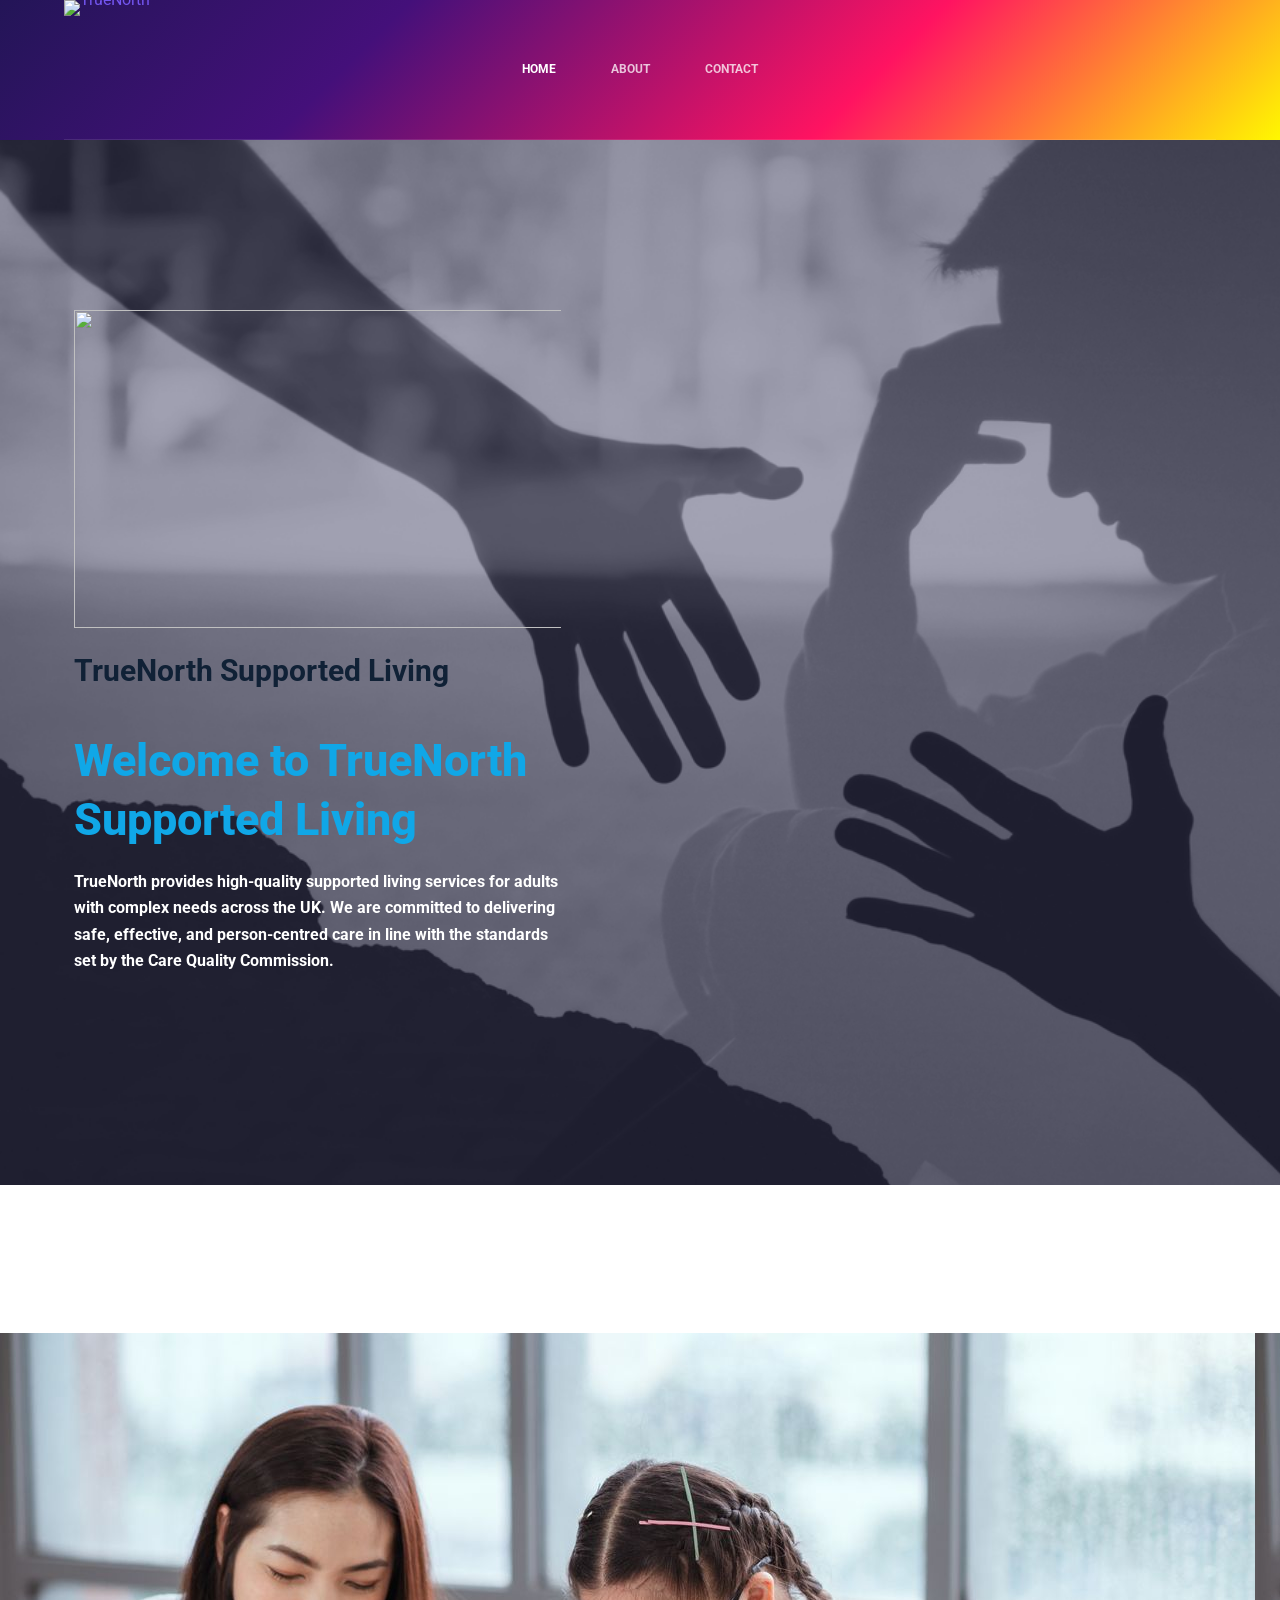
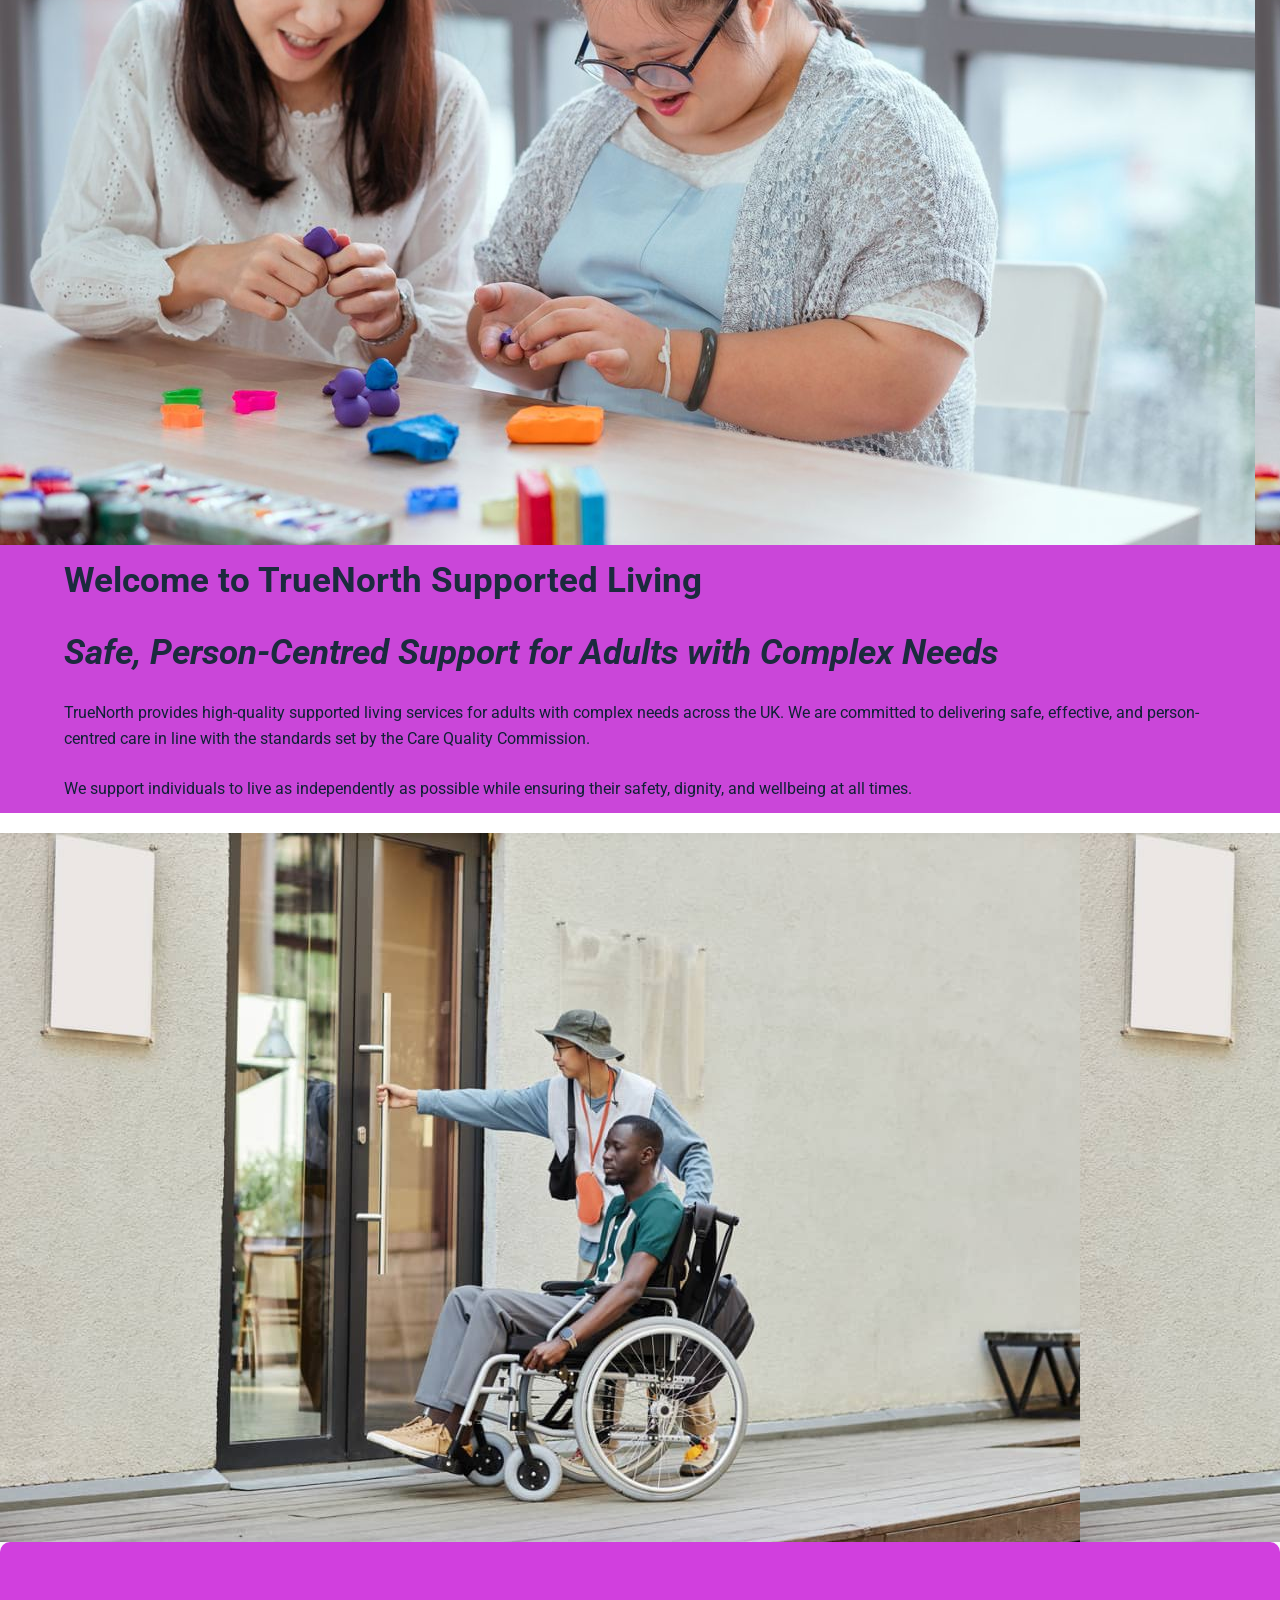
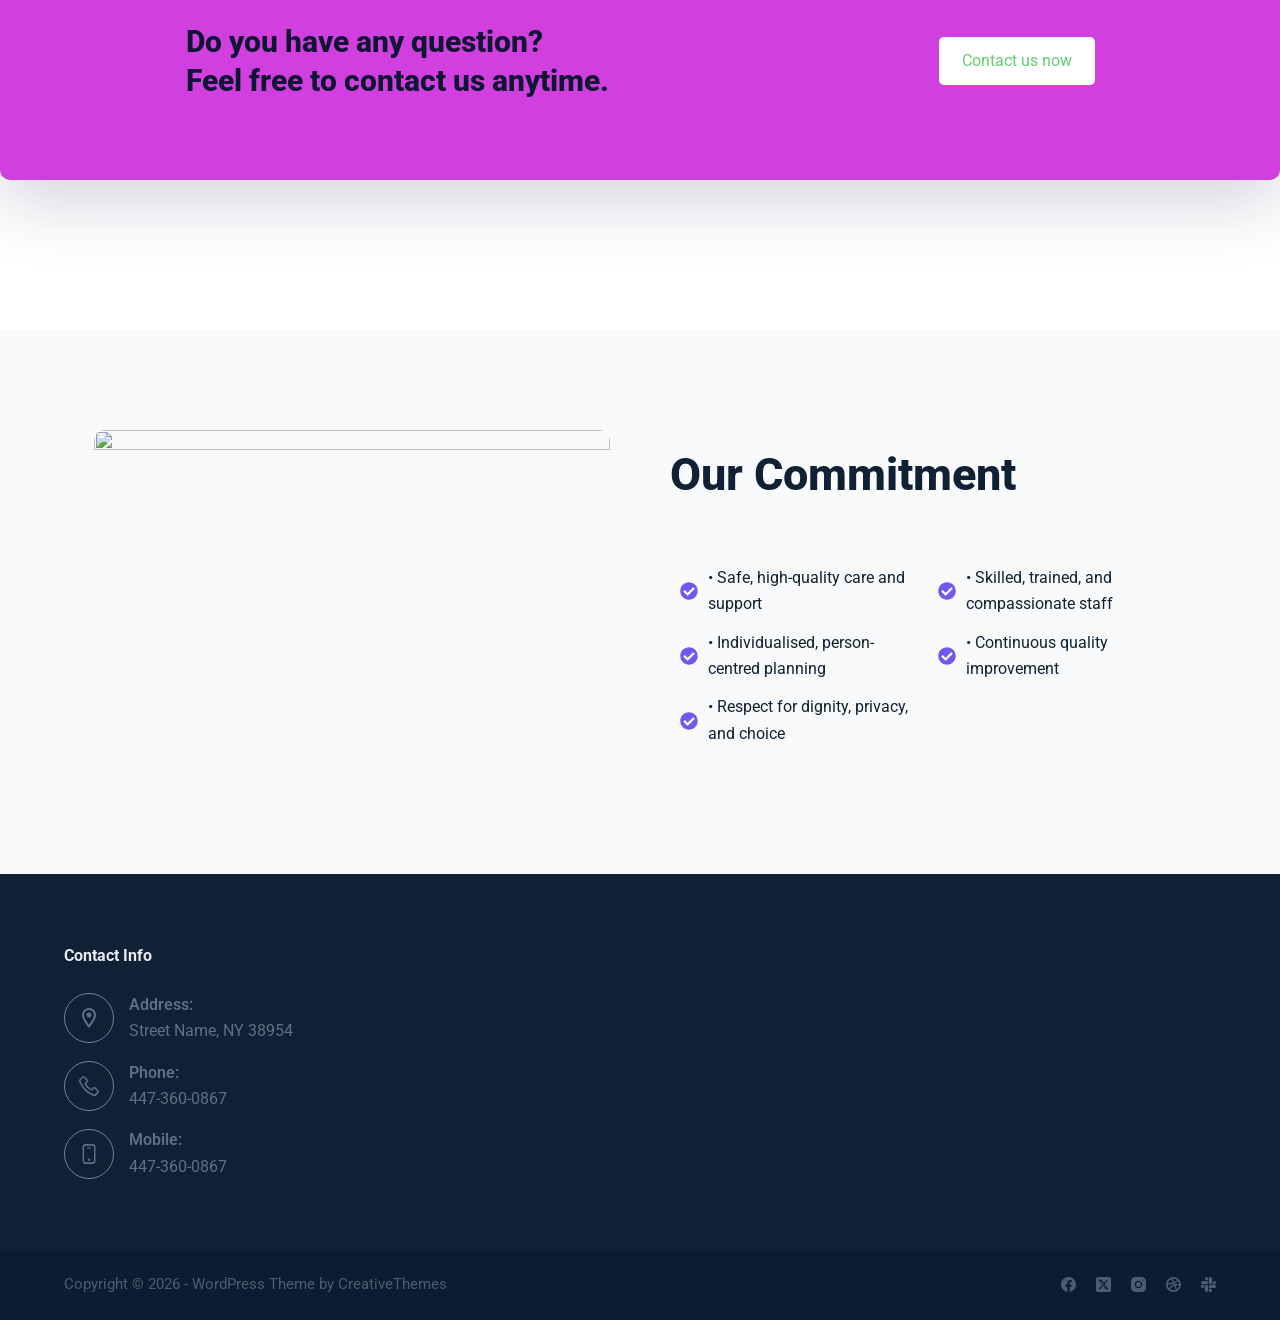
==== index.html @ 0c68157f "Add files via upload" ====
<!doctype html>
<html lang="en-US">

<!-- Mirrored from truenorth.co.uk/ by HTTrack Website Copier/3.x [XR&CO'2014], Mon, 11 May 2026 17:19:57 GMT -->
<!-- Added by HTTrack --><meta http-equiv="content-type" content="text/html;charset=UTF-8" /><!-- /Added by HTTrack -->
<head>
	
	<meta charset="UTF-8">
	<meta name="viewport" content="width=device-width, initial-scale=1, maximum-scale=5, viewport-fit=cover">
	<link rel="profile" href="https://gmpg.org/xfn/11">

	<title>TrueNorth &#8211; TRUENORTH SUPPORT LIVING ACCOMMODATION </title>
<meta name='robots' content='max-image-preview:large' />
<link rel="alternate" type="application/rss+xml" title="TrueNorth &raquo; Feed" href="feed/index.html" />
<link rel="alternate" type="application/rss+xml" title="TrueNorth &raquo; Comments Feed" href="comments/feed/index.html" />
<link rel="alternate" title="oEmbed (JSON)" type="application/json+oembed" href="wp-json/oembed/1.0/embedf1f6.json?url=https%3A%2F%2Ftruenorth.co.uk%2F" />
<link rel="alternate" title="oEmbed (XML)" type="text/xml+oembed" href="wp-json/oembed/1.0/embedbe8c?url=https%3A%2F%2Ftruenorth.co.uk%2F&amp;format=xml" />
<style id='wp-img-auto-sizes-contain-inline-css'>
img:is([sizes=auto i],[sizes^="auto," i]){contain-intrinsic-size:3000px 1500px}
/*# sourceURL=wp-img-auto-sizes-contain-inline-css */
</style>
<link rel='stylesheet' id='blocksy-dynamic-global-css' href='wp-content/uploads/blocksy/css/global873d.css?ver=18014' media='all' />
<style id='global-styles-inline-css'>
:root{--wp--preset--aspect-ratio--square: 1;--wp--preset--aspect-ratio--4-3: 4/3;--wp--preset--aspect-ratio--3-4: 3/4;--wp--preset--aspect-ratio--3-2: 3/2;--wp--preset--aspect-ratio--2-3: 2/3;--wp--preset--aspect-ratio--16-9: 16/9;--wp--preset--aspect-ratio--9-16: 9/16;--wp--preset--color--black: #000000;--wp--preset--color--cyan-bluish-gray: #abb8c3;--wp--preset--color--white: #ffffff;--wp--preset--color--pale-pink: #f78da7;--wp--preset--color--vivid-red: #cf2e2e;--wp--preset--color--luminous-vivid-orange: #ff6900;--wp--preset--color--luminous-vivid-amber: #fcb900;--wp--preset--color--light-green-cyan: #7bdcb5;--wp--preset--color--vivid-green-cyan: #00d084;--wp--preset--color--pale-cyan-blue: #8ed1fc;--wp--preset--color--vivid-cyan-blue: #0693e3;--wp--preset--color--vivid-purple: #9b51e0;--wp--preset--color--palette-color-1: var(--theme-palette-color-1, #7456f1);--wp--preset--color--palette-color-2: var(--theme-palette-color-2, #5e3fde);--wp--preset--color--palette-color-3: var(--theme-palette-color-3, #4d5d6d);--wp--preset--color--palette-color-4: var(--theme-palette-color-4, #102136);--wp--preset--color--palette-color-5: var(--theme-palette-color-5, #E7EBEE);--wp--preset--color--palette-color-6: var(--theme-palette-color-6, #F3F5F7);--wp--preset--color--palette-color-7: var(--theme-palette-color-7, #FBFBFC);--wp--preset--color--palette-color-8: var(--theme-palette-color-8, #ffffff);--wp--preset--gradient--vivid-cyan-blue-to-vivid-purple: linear-gradient(135deg,rgb(6,147,227) 0%,rgb(155,81,224) 100%);--wp--preset--gradient--light-green-cyan-to-vivid-green-cyan: linear-gradient(135deg,rgb(122,220,180) 0%,rgb(0,208,130) 100%);--wp--preset--gradient--luminous-vivid-amber-to-luminous-vivid-orange: linear-gradient(135deg,rgb(252,185,0) 0%,rgb(255,105,0) 100%);--wp--preset--gradient--luminous-vivid-orange-to-vivid-red: linear-gradient(135deg,rgb(255,105,0) 0%,rgb(207,46,46) 100%);--wp--preset--gradient--very-light-gray-to-cyan-bluish-gray: linear-gradient(135deg,rgb(238,238,238) 0%,rgb(169,184,195) 100%);--wp--preset--gradient--cool-to-warm-spectrum: linear-gradient(135deg,rgb(74,234,220) 0%,rgb(151,120,209) 20%,rgb(207,42,186) 40%,rgb(238,44,130) 60%,rgb(251,105,98) 80%,rgb(254,248,76) 100%);--wp--preset--gradient--blush-light-purple: linear-gradient(135deg,rgb(255,206,236) 0%,rgb(152,150,240) 100%);--wp--preset--gradient--blush-bordeaux: linear-gradient(135deg,rgb(254,205,165) 0%,rgb(254,45,45) 50%,rgb(107,0,62) 100%);--wp--preset--gradient--luminous-dusk: linear-gradient(135deg,rgb(255,203,112) 0%,rgb(199,81,192) 50%,rgb(65,88,208) 100%);--wp--preset--gradient--pale-ocean: linear-gradient(135deg,rgb(255,245,203) 0%,rgb(182,227,212) 50%,rgb(51,167,181) 100%);--wp--preset--gradient--electric-grass: linear-gradient(135deg,rgb(202,248,128) 0%,rgb(113,206,126) 100%);--wp--preset--gradient--midnight: linear-gradient(135deg,rgb(2,3,129) 0%,rgb(40,116,252) 100%);--wp--preset--gradient--juicy-peach: linear-gradient(to right, #ffecd2 0%, #fcb69f 100%);--wp--preset--gradient--young-passion: linear-gradient(to right, #ff8177 0%, #ff867a 0%, #ff8c7f 21%, #f99185 52%, #cf556c 78%, #b12a5b 100%);--wp--preset--gradient--true-sunset: linear-gradient(to right, #fa709a 0%, #fee140 100%);--wp--preset--gradient--morpheus-den: linear-gradient(to top, #30cfd0 0%, #330867 100%);--wp--preset--gradient--plum-plate: linear-gradient(135deg, #667eea 0%, #764ba2 100%);--wp--preset--gradient--aqua-splash: linear-gradient(15deg, #13547a 0%, #80d0c7 100%);--wp--preset--gradient--love-kiss: linear-gradient(to top, #ff0844 0%, #ffb199 100%);--wp--preset--gradient--new-retrowave: linear-gradient(to top, #3b41c5 0%, #a981bb 49%, #ffc8a9 100%);--wp--preset--gradient--plum-bath: linear-gradient(to top, #cc208e 0%, #6713d2 100%);--wp--preset--gradient--high-flight: linear-gradient(to right, #0acffe 0%, #495aff 100%);--wp--preset--gradient--teen-party: linear-gradient(-225deg, #FF057C 0%, #8D0B93 50%, #321575 100%);--wp--preset--gradient--fabled-sunset: linear-gradient(-225deg, #231557 0%, #44107A 29%, #FF1361 67%, #FFF800 100%);--wp--preset--gradient--arielle-smile: radial-gradient(circle 248px at center, #16d9e3 0%, #30c7ec 47%, #46aef7 100%);--wp--preset--gradient--itmeo-branding: linear-gradient(180deg, #2af598 0%, #009efd 100%);--wp--preset--gradient--deep-blue: linear-gradient(to right, #6a11cb 0%, #2575fc 100%);--wp--preset--gradient--strong-bliss: linear-gradient(to right, #f78ca0 0%, #f9748f 19%, #fd868c 60%, #fe9a8b 100%);--wp--preset--gradient--sweet-period: linear-gradient(to top, #3f51b1 0%, #5a55ae 13%, #7b5fac 25%, #8f6aae 38%, #a86aa4 50%, #cc6b8e 62%, #f18271 75%, #f3a469 87%, #f7c978 100%);--wp--preset--gradient--purple-division: linear-gradient(to top, #7028e4 0%, #e5b2ca 100%);--wp--preset--gradient--cold-evening: linear-gradient(to top, #0c3483 0%, #a2b6df 100%, #6b8cce 100%, #a2b6df 100%);--wp--preset--gradient--mountain-rock: linear-gradient(to right, #868f96 0%, #596164 100%);--wp--preset--gradient--desert-hump: linear-gradient(to top, #c79081 0%, #dfa579 100%);--wp--preset--gradient--ethernal-constance: linear-gradient(to top, #09203f 0%, #537895 100%);--wp--preset--gradient--happy-memories: linear-gradient(-60deg, #ff5858 0%, #f09819 100%);--wp--preset--gradient--grown-early: linear-gradient(to top, #0ba360 0%, #3cba92 100%);--wp--preset--gradient--morning-salad: linear-gradient(-225deg, #B7F8DB 0%, #50A7C2 100%);--wp--preset--gradient--night-call: linear-gradient(-225deg, #AC32E4 0%, #7918F2 48%, #4801FF 100%);--wp--preset--gradient--mind-crawl: linear-gradient(-225deg, #473B7B 0%, #3584A7 51%, #30D2BE 100%);--wp--preset--gradient--angel-care: linear-gradient(-225deg, #FFE29F 0%, #FFA99F 48%, #FF719A 100%);--wp--preset--gradient--juicy-cake: linear-gradient(to top, #e14fad 0%, #f9d423 100%);--wp--preset--gradient--rich-metal: linear-gradient(to right, #d7d2cc 0%, #304352 100%);--wp--preset--gradient--mole-hall: linear-gradient(-20deg, #616161 0%, #9bc5c3 100%);--wp--preset--gradient--cloudy-knoxville: linear-gradient(120deg, #fdfbfb 0%, #ebedee 100%);--wp--preset--gradient--soft-grass: linear-gradient(to top, #c1dfc4 0%, #deecdd 100%);--wp--preset--gradient--saint-petersburg: linear-gradient(135deg, #f5f7fa 0%, #c3cfe2 100%);--wp--preset--gradient--everlasting-sky: linear-gradient(135deg, #fdfcfb 0%, #e2d1c3 100%);--wp--preset--gradient--kind-steel: linear-gradient(-20deg, #e9defa 0%, #fbfcdb 100%);--wp--preset--gradient--over-sun: linear-gradient(60deg, #abecd6 0%, #fbed96 100%);--wp--preset--gradient--premium-white: linear-gradient(to top, #d5d4d0 0%, #d5d4d0 1%, #eeeeec 31%, #efeeec 75%, #e9e9e7 100%);--wp--preset--gradient--clean-mirror: linear-gradient(45deg, #93a5cf 0%, #e4efe9 100%);--wp--preset--gradient--wild-apple: linear-gradient(to top, #d299c2 0%, #fef9d7 100%);--wp--preset--gradient--snow-again: linear-gradient(to top, #e6e9f0 0%, #eef1f5 100%);--wp--preset--gradient--confident-cloud: linear-gradient(to top, #dad4ec 0%, #dad4ec 1%, #f3e7e9 100%);--wp--preset--gradient--glass-water: linear-gradient(to top, #dfe9f3 0%, white 100%);--wp--preset--gradient--perfect-white: linear-gradient(-225deg, #E3FDF5 0%, #FFE6FA 100%);--wp--preset--font-size--small: 13px;--wp--preset--font-size--medium: 20px;--wp--preset--font-size--large: clamp(22px, 1.375rem + ((1vw - 3.2px) * 0.625), 30px);--wp--preset--font-size--x-large: clamp(30px, 1.875rem + ((1vw - 3.2px) * 1.563), 50px);--wp--preset--font-size--xx-large: clamp(45px, 2.813rem + ((1vw - 3.2px) * 2.734), 80px);--wp--preset--spacing--20: 0.44rem;--wp--preset--spacing--30: 0.67rem;--wp--preset--spacing--40: 1rem;--wp--preset--spacing--50: 1.5rem;--wp--preset--spacing--60: 2.25rem;--wp--preset--spacing--70: 3.38rem;--wp--preset--spacing--80: 5.06rem;--wp--preset--shadow--natural: 6px 6px 9px rgba(0, 0, 0, 0.2);--wp--preset--shadow--deep: 12px 12px 50px rgba(0, 0, 0, 0.4);--wp--preset--shadow--sharp: 6px 6px 0px rgba(0, 0, 0, 0.2);--wp--preset--shadow--outlined: 6px 6px 0px -3px rgb(255, 255, 255), 6px 6px rgb(0, 0, 0);--wp--preset--shadow--crisp: 6px 6px 0px rgb(0, 0, 0);}:root { --wp--style--global--content-size: var(--theme-block-max-width);--wp--style--global--wide-size: var(--theme-block-wide-max-width); }:where(body) { margin: 0; }.wp-site-blocks > .alignleft { float: left; margin-right: 2em; }.wp-site-blocks > .alignright { float: right; margin-left: 2em; }.wp-site-blocks > .aligncenter { justify-content: center; margin-left: auto; margin-right: auto; }:where(.wp-site-blocks) > * { margin-block-start: var(--theme-content-spacing); margin-block-end: 0; }:where(.wp-site-blocks) > :first-child { margin-block-start: 0; }:where(.wp-site-blocks) > :last-child { margin-block-end: 0; }:root { --wp--style--block-gap: var(--theme-content-spacing); }:root :where(.is-layout-flow) > :first-child{margin-block-start: 0;}:root :where(.is-layout-flow) > :last-child{margin-block-end: 0;}:root :where(.is-layout-flow) > *{margin-block-start: var(--theme-content-spacing);margin-block-end: 0;}:root :where(.is-layout-constrained) > :first-child{margin-block-start: 0;}:root :where(.is-layout-constrained) > :last-child{margin-block-end: 0;}:root :where(.is-layout-constrained) > *{margin-block-start: var(--theme-content-spacing);margin-block-end: 0;}:root :where(.is-layout-flex){gap: var(--theme-content-spacing);}:root :where(.is-layout-grid){gap: var(--theme-content-spacing);}.is-layout-flow > .alignleft{float: left;margin-inline-start: 0;margin-inline-end: 2em;}.is-layout-flow > .alignright{float: right;margin-inline-start: 2em;margin-inline-end: 0;}.is-layout-flow > .aligncenter{margin-left: auto !important;margin-right: auto !important;}.is-layout-constrained > .alignleft{float: left;margin-inline-start: 0;margin-inline-end: 2em;}.is-layout-constrained > .alignright{float: right;margin-inline-start: 2em;margin-inline-end: 0;}.is-layout-constrained > .aligncenter{margin-left: auto !important;margin-right: auto !important;}.is-layout-constrained > :where(:not(.alignleft):not(.alignright):not(.alignfull)){max-width: var(--wp--style--global--content-size);margin-left: auto !important;margin-right: auto !important;}.is-layout-constrained > .alignwide{max-width: var(--wp--style--global--wide-size);}body .is-layout-flex{display: flex;}.is-layout-flex{flex-wrap: wrap;align-items: center;}.is-layout-flex > :is(*, div){margin: 0;}body .is-layout-grid{display: grid;}.is-layout-grid > :is(*, div){margin: 0;}body{padding-top: 0px;padding-right: 0px;padding-bottom: 0px;padding-left: 0px;}:root :where(.wp-element-button, .wp-block-button__link){font-style: inherit;font-weight: inherit;letter-spacing: inherit;text-transform: inherit;}.has-black-color{color: var(--wp--preset--color--black) !important;}.has-cyan-bluish-gray-color{color: var(--wp--preset--color--cyan-bluish-gray) !important;}.has-white-color{color: var(--wp--preset--color--white) !important;}.has-pale-pink-color{color: var(--wp--preset--color--pale-pink) !important;}.has-vivid-red-color{color: var(--wp--preset--color--vivid-red) !important;}.has-luminous-vivid-orange-color{color: var(--wp--preset--color--luminous-vivid-orange) !important;}.has-luminous-vivid-amber-color{color: var(--wp--preset--color--luminous-vivid-amber) !important;}.has-light-green-cyan-color{color: var(--wp--preset--color--light-green-cyan) !important;}.has-vivid-green-cyan-color{color: var(--wp--preset--color--vivid-green-cyan) !important;}.has-pale-cyan-blue-color{color: var(--wp--preset--color--pale-cyan-blue) !important;}.has-vivid-cyan-blue-color{color: var(--wp--preset--color--vivid-cyan-blue) !important;}.has-vivid-purple-color{color: var(--wp--preset--color--vivid-purple) !important;}.has-palette-color-1-color{color: var(--wp--preset--color--palette-color-1) !important;}.has-palette-color-2-color{color: var(--wp--preset--color--palette-color-2) !important;}.has-palette-color-3-color{color: var(--wp--preset--color--palette-color-3) !important;}.has-palette-color-4-color{color: var(--wp--preset--color--palette-color-4) !important;}.has-palette-color-5-color{color: var(--wp--preset--color--palette-color-5) !important;}.has-palette-color-6-color{color: var(--wp--preset--color--palette-color-6) !important;}.has-palette-color-7-color{color: var(--wp--preset--color--palette-color-7) !important;}.has-palette-color-8-color{color: var(--wp--preset--color--palette-color-8) !important;}.has-black-background-color{background-color: var(--wp--preset--color--black) !important;}.has-cyan-bluish-gray-background-color{background-color: var(--wp--preset--color--cyan-bluish-gray) !important;}.has-white-background-color{background-color: var(--wp--preset--color--white) !important;}.has-pale-pink-background-color{background-color: var(--wp--preset--color--pale-pink) !important;}.has-vivid-red-background-color{background-color: var(--wp--preset--color--vivid-red) !important;}.has-luminous-vivid-orange-background-color{background-color: var(--wp--preset--color--luminous-vivid-orange) !important;}.has-luminous-vivid-amber-background-color{background-color: var(--wp--preset--color--luminous-vivid-amber) !important;}.has-light-green-cyan-background-color{background-color: var(--wp--preset--color--light-green-cyan) !important;}.has-vivid-green-cyan-background-color{background-color: var(--wp--preset--color--vivid-green-cyan) !important;}.has-pale-cyan-blue-background-color{background-color: var(--wp--preset--color--pale-cyan-blue) !important;}.has-vivid-cyan-blue-background-color{background-color: var(--wp--preset--color--vivid-cyan-blue) !important;}.has-vivid-purple-background-color{background-color: var(--wp--preset--color--vivid-purple) !important;}.has-palette-color-1-background-color{background-color: var(--wp--preset--color--palette-color-1) !important;}.has-palette-color-2-background-color{background-color: var(--wp--preset--color--palette-color-2) !important;}.has-palette-color-3-background-color{background-color: var(--wp--preset--color--palette-color-3) !important;}.has-palette-color-4-background-color{background-color: var(--wp--preset--color--palette-color-4) !important;}.has-palette-color-5-background-color{background-color: var(--wp--preset--color--palette-color-5) !important;}.has-palette-color-6-background-color{background-color: var(--wp--preset--color--palette-color-6) !important;}.has-palette-color-7-background-color{background-color: var(--wp--preset--color--palette-color-7) !important;}.has-palette-color-8-background-color{background-color: var(--wp--preset--color--palette-color-8) !important;}.has-black-border-color{border-color: var(--wp--preset--color--black) !important;}.has-cyan-bluish-gray-border-color{border-color: var(--wp--preset--color--cyan-bluish-gray) !important;}.has-white-border-color{border-color: var(--wp--preset--color--white) !important;}.has-pale-pink-border-color{border-color: var(--wp--preset--color--pale-pink) !important;}.has-vivid-red-border-color{border-color: var(--wp--preset--color--vivid-red) !important;}.has-luminous-vivid-orange-border-color{border-color: var(--wp--preset--color--luminous-vivid-orange) !important;}.has-luminous-vivid-amber-border-color{border-color: var(--wp--preset--color--luminous-vivid-amber) !important;}.has-light-green-cyan-border-color{border-color: var(--wp--preset--color--light-green-cyan) !important;}.has-vivid-green-cyan-border-color{border-color: var(--wp--preset--color--vivid-green-cyan) !important;}.has-pale-cyan-blue-border-color{border-color: var(--wp--preset--color--pale-cyan-blue) !important;}.has-vivid-cyan-blue-border-color{border-color: var(--wp--preset--color--vivid-cyan-blue) !important;}.has-vivid-purple-border-color{border-color: var(--wp--preset--color--vivid-purple) !important;}.has-palette-color-1-border-color{border-color: var(--wp--preset--color--palette-color-1) !important;}.has-palette-color-2-border-color{border-color: var(--wp--preset--color--palette-color-2) !important;}.has-palette-color-3-border-color{border-color: var(--wp--preset--color--palette-color-3) !important;}.has-palette-color-4-border-color{border-color: var(--wp--preset--color--palette-color-4) !important;}.has-palette-color-5-border-color{border-color: var(--wp--preset--color--palette-color-5) !important;}.has-palette-color-6-border-color{border-color: var(--wp--preset--color--palette-color-6) !important;}.has-palette-color-7-border-color{border-color: var(--wp--preset--color--palette-color-7) !important;}.has-palette-color-8-border-color{border-color: var(--wp--preset--color--palette-color-8) !important;}.has-vivid-cyan-blue-to-vivid-purple-gradient-background{background: var(--wp--preset--gradient--vivid-cyan-blue-to-vivid-purple) !important;}.has-light-green-cyan-to-vivid-green-cyan-gradient-background{background: var(--wp--preset--gradient--light-green-cyan-to-vivid-green-cyan) !important;}.has-luminous-vivid-amber-to-luminous-vivid-orange-gradient-background{background: var(--wp--preset--gradient--luminous-vivid-amber-to-luminous-vivid-orange) !important;}.has-luminous-vivid-orange-to-vivid-red-gradient-background{background: var(--wp--preset--gradient--luminous-vivid-orange-to-vivid-red) !important;}.has-very-light-gray-to-cyan-bluish-gray-gradient-background{background: var(--wp--preset--gradient--very-light-gray-to-cyan-bluish-gray) !important;}.has-cool-to-warm-spectrum-gradient-background{background: var(--wp--preset--gradient--cool-to-warm-spectrum) !important;}.has-blush-light-purple-gradient-background{background: var(--wp--preset--gradient--blush-light-purple) !important;}.has-blush-bordeaux-gradient-background{background: var(--wp--preset--gradient--blush-bordeaux) !important;}.has-luminous-dusk-gradient-background{background: var(--wp--preset--gradient--luminous-dusk) !important;}.has-pale-ocean-gradient-background{background: var(--wp--preset--gradient--pale-ocean) !important;}.has-electric-grass-gradient-background{background: var(--wp--preset--gradient--electric-grass) !important;}.has-midnight-gradient-background{background: var(--wp--preset--gradient--midnight) !important;}.has-juicy-peach-gradient-background{background: var(--wp--preset--gradient--juicy-peach) !important;}.has-young-passion-gradient-background{background: var(--wp--preset--gradient--young-passion) !important;}.has-true-sunset-gradient-background{background: var(--wp--preset--gradient--true-sunset) !important;}.has-morpheus-den-gradient-background{background: var(--wp--preset--gradient--morpheus-den) !important;}.has-plum-plate-gradient-background{background: var(--wp--preset--gradient--plum-plate) !important;}.has-aqua-splash-gradient-background{background: var(--wp--preset--gradient--aqua-splash) !important;}.has-love-kiss-gradient-background{background: var(--wp--preset--gradient--love-kiss) !important;}.has-new-retrowave-gradient-background{background: var(--wp--preset--gradient--new-retrowave) !important;}.has-plum-bath-gradient-background{background: var(--wp--preset--gradient--plum-bath) !important;}.has-high-flight-gradient-background{background: var(--wp--preset--gradient--high-flight) !important;}.has-teen-party-gradient-background{background: var(--wp--preset--gradient--teen-party) !important;}.has-fabled-sunset-gradient-background{background: var(--wp--preset--gradient--fabled-sunset) !important;}.has-arielle-smile-gradient-background{background: var(--wp--preset--gradient--arielle-smile) !important;}.has-itmeo-branding-gradient-background{background: var(--wp--preset--gradient--itmeo-branding) !important;}.has-deep-blue-gradient-background{background: var(--wp--preset--gradient--deep-blue) !important;}.has-strong-bliss-gradient-background{background: var(--wp--preset--gradient--strong-bliss) !important;}.has-sweet-period-gradient-background{background: var(--wp--preset--gradient--sweet-period) !important;}.has-purple-division-gradient-background{background: var(--wp--preset--gradient--purple-division) !important;}.has-cold-evening-gradient-background{background: var(--wp--preset--gradient--cold-evening) !important;}.has-mountain-rock-gradient-background{background: var(--wp--preset--gradient--mountain-rock) !important;}.has-desert-hump-gradient-background{background: var(--wp--preset--gradient--desert-hump) !important;}.has-ethernal-constance-gradient-background{background: var(--wp--preset--gradient--ethernal-constance) !important;}.has-happy-memories-gradient-background{background: var(--wp--preset--gradient--happy-memories) !important;}.has-grown-early-gradient-background{background: var(--wp--preset--gradient--grown-early) !important;}.has-morning-salad-gradient-background{background: var(--wp--preset--gradient--morning-salad) !important;}.has-night-call-gradient-background{background: var(--wp--preset--gradient--night-call) !important;}.has-mind-crawl-gradient-background{background: var(--wp--preset--gradient--mind-crawl) !important;}.has-angel-care-gradient-background{background: var(--wp--preset--gradient--angel-care) !important;}.has-juicy-cake-gradient-background{background: var(--wp--preset--gradient--juicy-cake) !important;}.has-rich-metal-gradient-background{background: var(--wp--preset--gradient--rich-metal) !important;}.has-mole-hall-gradient-background{background: var(--wp--preset--gradient--mole-hall) !important;}.has-cloudy-knoxville-gradient-background{background: var(--wp--preset--gradient--cloudy-knoxville) !important;}.has-soft-grass-gradient-background{background: var(--wp--preset--gradient--soft-grass) !important;}.has-saint-petersburg-gradient-background{background: var(--wp--preset--gradient--saint-petersburg) !important;}.has-everlasting-sky-gradient-background{background: var(--wp--preset--gradient--everlasting-sky) !important;}.has-kind-steel-gradient-background{background: var(--wp--preset--gradient--kind-steel) !important;}.has-over-sun-gradient-background{background: var(--wp--preset--gradient--over-sun) !important;}.has-premium-white-gradient-background{background: var(--wp--preset--gradient--premium-white) !important;}.has-clean-mirror-gradient-background{background: var(--wp--preset--gradient--clean-mirror) !important;}.has-wild-apple-gradient-background{background: var(--wp--preset--gradient--wild-apple) !important;}.has-snow-again-gradient-background{background: var(--wp--preset--gradient--snow-again) !important;}.has-confident-cloud-gradient-background{background: var(--wp--preset--gradient--confident-cloud) !important;}.has-glass-water-gradient-background{background: var(--wp--preset--gradient--glass-water) !important;}.has-perfect-white-gradient-background{background: var(--wp--preset--gradient--perfect-white) !important;}.has-small-font-size{font-size: var(--wp--preset--font-size--small) !important;}.has-medium-font-size{font-size: var(--wp--preset--font-size--medium) !important;}.has-large-font-size{font-size: var(--wp--preset--font-size--large) !important;}.has-x-large-font-size{font-size: var(--wp--preset--font-size--x-large) !important;}.has-xx-large-font-size{font-size: var(--wp--preset--font-size--xx-large) !important;}
:root :where(.wp-block-pullquote){font-size: clamp(0.984em, 0.984rem + ((1vw - 0.2em) * 0.645), 1.5em);line-height: 1.6;}
/*# sourceURL=global-styles-inline-css */
</style>
<link rel='stylesheet' id='ct-main-styles-css' href='wp-content/themes/blocksy/static/bundle/main.min8904.css?ver=2.1.38' media='all' />
<link rel='stylesheet' id='ct-elementor-styles-css' href='wp-content/themes/blocksy/static/bundle/elementor-frontend.min8904.css?ver=2.1.38' media='all' />
<link rel='stylesheet' id='ct-wpforms-styles-css' href='wp-content/themes/blocksy/static/bundle/wpforms.min8904.css?ver=2.1.38' media='all' />
<link rel='stylesheet' id='elementor-frontend-css' href='wp-content/plugins/elementor/assets/css/frontend.min05da.css?ver=4.0.2' media='all' />
<style id='elementor-frontend-inline-css'>
.elementor-kit-752{--e-global-color-primary:#6EC1E4;--e-global-color-secondary:#54595F;--e-global-color-text:#7A7A7A;--e-global-color-accent:#61CE70;--e-global-typography-primary-font-family:"Roboto";--e-global-typography-primary-font-weight:600;--e-global-typography-secondary-font-family:"Roboto Slab";--e-global-typography-secondary-font-weight:400;--e-global-typography-text-font-family:"Roboto";--e-global-typography-text-font-weight:400;--e-global-typography-accent-font-family:"Roboto";--e-global-typography-accent-font-weight:500;}.elementor-section.elementor-section-boxed > .elementor-container{max-width:1140px;}.e-con{--container-max-width:1140px;}.elementor-widget:not(:last-child){margin-block-end:20px;}.elementor-element{--widgets-spacing:20px 20px;--widgets-spacing-row:20px;--widgets-spacing-column:20px;}{}h1.entry-title{display:var(--page-title-display);}@media(max-width:1024px){.elementor-section.elementor-section-boxed > .elementor-container{max-width:1024px;}.e-con{--container-max-width:1024px;}}@media(max-width:767px){.elementor-section.elementor-section-boxed > .elementor-container{max-width:767px;}.e-con{--container-max-width:767px;}}
.e-heading-base a, .e-paragraph-base a { all: unset; cursor: pointer; }form[data-element_type="e-form"].form-state-success [data-element_type="e-form-success-message"],form[data-element_type="e-form"].form-state-error [data-element_type="e-form-error-message"]{ display: block; }
.elementor-9 .elementor-element.elementor-element-eafe62f:not(.elementor-motion-effects-element-type-background), .elementor-9 .elementor-element.elementor-element-eafe62f > .elementor-motion-effects-container > .elementor-motion-effects-layer{background-image:url("wp-content/uploads/2026/04/mental-health-3.jpg");background-repeat:no-repeat;background-size:cover;}.elementor-9 .elementor-element.elementor-element-eafe62f > .elementor-background-overlay{background-color:#424267;opacity:0.45;transition:background 0.3s, border-radius 0.3s, opacity 0.3s;}.elementor-9 .elementor-element.elementor-element-eafe62f{transition:background 0.3s, border 0.3s, border-radius 0.3s, box-shadow 0.3s;padding:300px 0px 200px 0px;}.elementor-9 .elementor-element.elementor-element-50de84e img{height:318px;}.elementor-9 .elementor-element.elementor-element-f7020b6 p{margin-block-end:21px;}.elementor-9 .elementor-element.elementor-element-f7020b6{color:#02F8F8;}.elementor-9 .elementor-element.elementor-element-f7020b6 a{color:#15E1EF;}.elementor-9 .elementor-element.elementor-element-f7020b6.elementor-drop-cap-view-stacked .elementor-drop-cap{background-color:var( --e-global-color-primary );color:var( --e-global-color-blocksy_palette_1 );}.elementor-9 .elementor-element.elementor-element-f7020b6.elementor-drop-cap-view-framed .elementor-drop-cap, .elementor-9 .elementor-element.elementor-element-f7020b6.elementor-drop-cap-view-default .elementor-drop-cap{color:var( --e-global-color-primary );border-color:var( --e-global-color-primary );}.elementor-9 .elementor-element.elementor-element-f7020b6.elementor-drop-cap-view-framed .elementor-drop-cap{background-color:var( --e-global-color-blocksy_palette_1 );}.elementor-9 .elementor-element.elementor-element-f7020b6 .elementor-drop-cap{padding:5px;margin-inline-end:10px;}.elementor-9 .elementor-element.elementor-element-f7020b6 .elementor-drop-cap-letter{font-family:var( --e-global-typography-primary-font-family ), Sans-serif;font-weight:var( --e-global-typography-primary-font-weight );}.elementor-9 .elementor-element.elementor-element-66c8592 .elementor-heading-title{font-size:45px;font-weight:800;line-height:1.3em;color:#10A7E7;}.elementor-9 .elementor-element.elementor-element-d179204{color:#FFFFFF;}.elementor-9 .elementor-element.elementor-element-87e02ce{--display:flex;--min-height:148px;--flex-direction:column;--container-widget-width:100%;--container-widget-height:initial;--container-widget-flex-grow:0;--container-widget-align-self:initial;--flex-wrap-mobile:wrap;}.elementor-9 .elementor-element.elementor-element-be339d1{--display:flex;--min-height:812px;--flex-direction:column;--container-widget-width:100%;--container-widget-height:initial;--container-widget-flex-grow:0;--container-widget-align-self:initial;--flex-wrap-mobile:wrap;}.elementor-9 .elementor-element.elementor-element-be339d1:not(.elementor-motion-effects-element-type-background), .elementor-9 .elementor-element.elementor-element-be339d1 > .elementor-motion-effects-container > .elementor-motion-effects-layer{background-image:url("wp-content/uploads/2026/04/photo_2026-04-15_07-17-27.jpg");}.elementor-9 .elementor-element.elementor-element-cc8233a{--display:grid;--e-con-grid-template-columns:repeat(1, 1fr);--e-con-grid-template-rows:repeat(2, 1fr);--grid-auto-flow:row;--overlay-opacity:0.08;}.elementor-9 .elementor-element.elementor-element-cc8233a:not(.elementor-motion-effects-element-type-background), .elementor-9 .elementor-element.elementor-element-cc8233a > .elementor-motion-effects-container > .elementor-motion-effects-layer{background-color:#CD3FDE;}.elementor-9 .elementor-element.elementor-element-cc8233a::before, .elementor-9 .elementor-element.elementor-element-cc8233a > .elementor-background-video-container::before, .elementor-9 .elementor-element.elementor-element-cc8233a > .e-con-inner > .elementor-background-video-container::before, .elementor-9 .elementor-element.elementor-element-cc8233a > .elementor-background-slideshow::before, .elementor-9 .elementor-element.elementor-element-cc8233a > .e-con-inner > .elementor-background-slideshow::before, .elementor-9 .elementor-element.elementor-element-cc8233a > .elementor-motion-effects-container > .elementor-motion-effects-layer::before{background-color:#A29393;--background-overlay:'';}.elementor-9 .elementor-element.elementor-element-e51065a{text-align:start;color:var( --e-global-color-blocksy_palette_4 );}.elementor-9 .elementor-element.elementor-element-a2de845{--display:flex;--flex-direction:column;--container-widget-width:100%;--container-widget-height:initial;--container-widget-flex-grow:0;--container-widget-align-self:initial;--flex-wrap-mobile:wrap;}.elementor-9 .elementor-element.elementor-element-f3b63bd{--display:flex;--min-height:709px;--flex-direction:column;--container-widget-width:100%;--container-widget-height:initial;--container-widget-flex-grow:0;--container-widget-align-self:initial;--flex-wrap-mobile:wrap;}.elementor-9 .elementor-element.elementor-element-f3b63bd:not(.elementor-motion-effects-element-type-background), .elementor-9 .elementor-element.elementor-element-f3b63bd > .elementor-motion-effects-container > .elementor-motion-effects-layer{background-image:url("wp-content/uploads/2026/04/WhatsApp-Image-2026-04-05-at-03.20.57-1.jpg");}.elementor-9 .elementor-element.elementor-element-c8b6ca3 > .elementor-container > .elementor-column > .elementor-widget-wrap{align-content:center;align-items:center;}.elementor-9 .elementor-element.elementor-element-c8b6ca3:not(.elementor-motion-effects-element-type-background), .elementor-9 .elementor-element.elementor-element-c8b6ca3 > .elementor-motion-effects-container > .elementor-motion-effects-layer{background-color:#D13FDE;}.elementor-9 .elementor-element.elementor-element-c8b6ca3 > .elementor-container{max-width:929px;}.elementor-9 .elementor-element.elementor-element-c8b6ca3 > .elementor-background-overlay{opacity:0.03;transition:background 0.3s, border-radius 0.3s, opacity 0.3s;}.elementor-9 .elementor-element.elementor-element-c8b6ca3, .elementor-9 .elementor-element.elementor-element-c8b6ca3 > .elementor-background-overlay{border-radius:10px 10px 10px 10px;}.elementor-9 .elementor-element.elementor-element-c8b6ca3{box-shadow:0px 20px 70px 0px rgba(35.999999999999986, 25.999999999999996, 81, 0.2);transition:background 0.3s, border 0.3s, border-radius 0.3s, box-shadow 0.3s;padding:70px 70px 70px 70px;}.elementor-9 .elementor-element.elementor-element-1031b9a .elementor-heading-title{font-size:30px;font-weight:800;line-height:1.3em;color:#101536;}.elementor-9 .elementor-element.elementor-element-9dd4a98 .elementor-button{background-color:#FFFFFF;font-size:16px;fill:var( --e-global-color-accent );color:var( --e-global-color-accent );padding:16px 23px 16px 23px;}.elementor-9 .elementor-element.elementor-element-9dd4a98 .elementor-button:hover, .elementor-9 .elementor-element.elementor-element-9dd4a98 .elementor-button:focus{background-color:var( --e-global-color-accent );color:#FFFFFF;}.elementor-9 .elementor-element.elementor-element-9dd4a98 .elementor-button:hover svg, .elementor-9 .elementor-element.elementor-element-9dd4a98 .elementor-button:focus svg{fill:#FFFFFF;}.elementor-9 .elementor-element.elementor-element-6d4c0a4{--display:flex;--flex-direction:column;--container-widget-width:100%;--container-widget-height:initial;--container-widget-flex-grow:0;--container-widget-align-self:initial;--flex-wrap-mobile:wrap;}.elementor-9 .elementor-element.elementor-element-54927c0 > .elementor-widget-wrap > .elementor-widget:not(.elementor-widget__width-auto):not(.elementor-widget__width-initial):not(:last-child):not(.elementor-absolute){margin-block-end:0px;}.elementor-9 .elementor-element.elementor-element-68bca80{--spacer-size:130px;width:var( --container-widget-width, 100.238% );max-width:100.238%;--container-widget-width:100.238%;--container-widget-flex-grow:0;}.elementor-9 .elementor-element.elementor-element-68bca80.elementor-element{--flex-grow:0;--flex-shrink:0;}.elementor-9 .elementor-element.elementor-element-6152ca1 > .elementor-container > .elementor-column > .elementor-widget-wrap{align-content:center;align-items:center;}.elementor-9 .elementor-element.elementor-element-6152ca1:not(.elementor-motion-effects-element-type-background), .elementor-9 .elementor-element.elementor-element-6152ca1 > .elementor-motion-effects-container > .elementor-motion-effects-layer{background-color:#F9FAFC;}.elementor-9 .elementor-element.elementor-element-6152ca1{transition:background 0.3s, border 0.3s, border-radius 0.3s, box-shadow 0.3s;padding:70px 0px 70px 0px;}.elementor-9 .elementor-element.elementor-element-6152ca1 > .elementor-background-overlay{transition:background 0.3s, border-radius 0.3s, opacity 0.3s;}.elementor-9 .elementor-element.elementor-element-d3eb326 > .elementor-element-populated, .elementor-9 .elementor-element.elementor-element-d3eb326 > .elementor-element-populated > .elementor-background-overlay, .elementor-9 .elementor-element.elementor-element-d3eb326 > .elementor-background-slideshow{border-radius:10px 10px 10px 10px;}.elementor-9 .elementor-element.elementor-element-d3eb326 > .elementor-element-populated{transition:background 0.3s, border 0.3s, border-radius 0.3s, box-shadow 0.3s;}.elementor-9 .elementor-element.elementor-element-d3eb326 > .elementor-element-populated > .elementor-background-overlay{transition:background 0.3s, border-radius 0.3s, opacity 0.3s;}.elementor-9 .elementor-element.elementor-element-2469ecc img{width:100%;border-radius:10px 10px 10px 10px;}.elementor-9 .elementor-element.elementor-element-968bbe2 .elementor-heading-title{font-size:45px;font-weight:800;line-height:1.3em;}.elementor-9 .elementor-element.elementor-element-6d8c629{font-weight:500;}.elementor-9 .elementor-element.elementor-element-b64e187{margin-top:30px;margin-bottom:0px;}.elementor-9 .elementor-element.elementor-element-5b5bd5a .elementor-icon-list-items:not(.elementor-inline-items) .elementor-icon-list-item:not(:last-child){padding-block-end:calc(12px/2);}.elementor-9 .elementor-element.elementor-element-5b5bd5a .elementor-icon-list-items:not(.elementor-inline-items) .elementor-icon-list-item:not(:first-child){margin-block-start:calc(12px/2);}.elementor-9 .elementor-element.elementor-element-5b5bd5a .elementor-icon-list-items.elementor-inline-items .elementor-icon-list-item{margin-inline:calc(12px/2);}.elementor-9 .elementor-element.elementor-element-5b5bd5a .elementor-icon-list-items.elementor-inline-items{margin-inline:calc(-12px/2);}.elementor-9 .elementor-element.elementor-element-5b5bd5a .elementor-icon-list-items.elementor-inline-items .elementor-icon-list-item:after{inset-inline-end:calc(-12px/2);}.elementor-9 .elementor-element.elementor-element-5b5bd5a .elementor-icon-list-icon i{color:var( --e-global-color-blocksy_palette_1 );transition:color 0.3s;}.elementor-9 .elementor-element.elementor-element-5b5bd5a .elementor-icon-list-icon svg{fill:var( --e-global-color-blocksy_palette_1 );transition:fill 0.3s;}.elementor-9 .elementor-element.elementor-element-5b5bd5a{--e-icon-list-icon-size:18px;--icon-vertical-offset:0px;}.elementor-9 .elementor-element.elementor-element-5b5bd5a .elementor-icon-list-text{color:var( --e-global-color-blocksy_palette_4 );transition:color 0.3s;}.elementor-9 .elementor-element.elementor-element-5b5bd5a .elementor-icon-list-item:hover .elementor-icon-list-text{color:var( --e-global-color-primary );}.elementor-9 .elementor-element.elementor-element-c7a4758 .elementor-icon-list-items:not(.elementor-inline-items) .elementor-icon-list-item:not(:last-child){padding-block-end:calc(12px/2);}.elementor-9 .elementor-element.elementor-element-c7a4758 .elementor-icon-list-items:not(.elementor-inline-items) .elementor-icon-list-item:not(:first-child){margin-block-start:calc(12px/2);}.elementor-9 .elementor-element.elementor-element-c7a4758 .elementor-icon-list-items.elementor-inline-items .elementor-icon-list-item{margin-inline:calc(12px/2);}.elementor-9 .elementor-element.elementor-element-c7a4758 .elementor-icon-list-items.elementor-inline-items{margin-inline:calc(-12px/2);}.elementor-9 .elementor-element.elementor-element-c7a4758 .elementor-icon-list-items.elementor-inline-items .elementor-icon-list-item:after{inset-inline-end:calc(-12px/2);}.elementor-9 .elementor-element.elementor-element-c7a4758 .elementor-icon-list-icon i{color:var( --e-global-color-blocksy_palette_1 );transition:color 0.3s;}.elementor-9 .elementor-element.elementor-element-c7a4758 .elementor-icon-list-icon svg{fill:var( --e-global-color-blocksy_palette_1 );transition:fill 0.3s;}.elementor-9 .elementor-element.elementor-element-c7a4758{--e-icon-list-icon-size:18px;--icon-vertical-offset:0px;}.elementor-9 .elementor-element.elementor-element-c7a4758 .elementor-icon-list-text{color:var( --e-global-color-blocksy_palette_4 );transition:color 0.3s;}.elementor-9 .elementor-element.elementor-element-c7a4758 .elementor-icon-list-item:hover .elementor-icon-list-text{color:var( --e-global-color-primary );}@media(max-width:1024px){.elementor-9 .elementor-element.elementor-element-eafe62f{padding:250px 0px 150px 0px;}.elementor-9 .elementor-element.elementor-element-f7020b6{text-align:center;}.elementor-9 .elementor-element.elementor-element-66c8592{text-align:center;}.elementor-9 .elementor-element.elementor-element-66c8592 .elementor-heading-title{font-size:30px;}.elementor-9 .elementor-element.elementor-element-d179204{text-align:center;}.elementor-9 .elementor-element.elementor-element-cc8233a{--grid-auto-flow:row;}.elementor-9 .elementor-element.elementor-element-c8b6ca3{padding:40px 40px 40px 40px;}.elementor-9 .elementor-element.elementor-element-1031b9a{text-align:center;}.elementor-9 .elementor-element.elementor-element-1031b9a .elementor-heading-title{font-size:25px;}.elementor-9 .elementor-element.elementor-element-68bca80{--spacer-size:70px;}.elementor-9 .elementor-element.elementor-element-6152ca1{padding:30px 0px 30px 0px;}.elementor-9 .elementor-element.elementor-element-968bbe2{text-align:center;}.elementor-9 .elementor-element.elementor-element-968bbe2 .elementor-heading-title{font-size:30px;}.elementor-9 .elementor-element.elementor-element-6d8c629{text-align:center;}}@media(max-width:767px){.elementor-9 .elementor-element.elementor-element-eafe62f{padding:150px 0px 100px 0px;}.elementor-9 .elementor-element.elementor-element-50de84e img{height:236px;}.elementor-9 .elementor-element.elementor-element-cc8233a{--e-con-grid-template-columns:repeat(1, 1fr);--e-con-grid-template-rows:repeat(2, 1fr);--grid-auto-flow:row;}}@media(min-width:768px){.elementor-9 .elementor-element.elementor-element-cf113bd{width:44%;}.elementor-9 .elementor-element.elementor-element-4a694ad{width:56%;}.elementor-9 .elementor-element.elementor-element-8b04ba4{width:50%;}.elementor-9 .elementor-element.elementor-element-4d318c1{width:50%;}}@media(max-width:1024px) and (min-width:768px){.elementor-9 .elementor-element.elementor-element-cf113bd{width:100%;}.elementor-9 .elementor-element.elementor-element-4a694ad{width:100%;}.elementor-9 .elementor-element.elementor-element-8b04ba4{width:100%;}.elementor-9 .elementor-element.elementor-element-4d318c1{width:100%;}.elementor-9 .elementor-element.elementor-element-d3eb326{width:100%;}.elementor-9 .elementor-element.elementor-element-d7f43ac{width:100%;}}
/*# sourceURL=elementor-frontend-inline-css */
</style>
<link rel='stylesheet' id='widget-image-css' href='wp-content/plugins/elementor/assets/css/widget-image.min05da.css?ver=4.0.2' media='all' />
<link rel='stylesheet' id='widget-text-editor-css' href='wp-content/plugins/elementor/assets/css/widget-text-editor.min05da.css?ver=4.0.2' media='all' />
<link rel='stylesheet' id='widget-heading-css' href='wp-content/plugins/elementor/assets/css/widget-heading.min05da.css?ver=4.0.2' media='all' />
<link rel='stylesheet' id='widget-spacer-css' href='wp-content/plugins/elementor/assets/css/widget-spacer.min05da.css?ver=4.0.2' media='all' />
<link rel='stylesheet' id='widget-icon-list-css' href='wp-content/plugins/elementor/assets/css/widget-icon-list.min05da.css?ver=4.0.2' media='all' />
<link rel='stylesheet' id='base-desktop-css' href='wp-content/uploads/elementor/css/base-desktopa794.css?ver=6a020946a4180' media='all' />
<link rel='stylesheet' id='elementor-gf-roboto-css' href='https://fonts.googleapis.com/css?family=Roboto:100,100italic,200,200italic,300,300italic,400,400italic,500,500italic,600,600italic,700,700italic,800,800italic,900,900italic&amp;display=auto' media='all' />
<link rel='stylesheet' id='elementor-gf-robotoslab-css' href='https://fonts.googleapis.com/css?family=Roboto+Slab:100,100italic,200,200italic,300,300italic,400,400italic,500,500italic,600,600italic,700,700italic,800,800italic,900,900italic&amp;display=auto' media='all' />
<script src="wp-includes/js/jquery/jquery.minf43b.js?ver=3.7.1" id="jquery-core-js"></script>
<script src="wp-includes/js/jquery/jquery-migrate.min5589.js?ver=3.4.1" id="jquery-migrate-js"></script>
<link rel="https://api.w.org/" href="wp-json/index.html" /><link rel="alternate" title="JSON" type="application/json" href="wp-json/wp/v2/pages/9.json" /><link rel="EditURI" type="application/rsd+xml" title="RSD" href="xmlrpc0db0.php?rsd" />
<meta name="generator" content="WordPress 6.9.4" />
<link rel="canonical" href="index.html" />
<link rel='shortlink' href='index.html' />
<noscript><link rel='stylesheet' href='wp-content/themes/blocksy/static/bundle/no-scripts.min.css' type='text/css'></noscript>
<style id="ct-main-styles-inline-css">[data-header*="type-1"] {--has-transparent-header:1;}</style>
		<style id="wp-custom-css">
			.ct-service-box:hover p,
.ct-service-box:hover h3,
.ct-service-box:hover .fas {
	color: #fff;
	transition: color .3s;
}		</style>
			</head>


<body class="home wp-singular page-template-default page page-id-9 wp-custom-logo wp-embed-responsive wp-theme-blocksy elementor-default elementor-kit-752 elementor-page elementor-page-9 ct-elementor-default-template" data-link="type-2" data-prefix="single_page" data-header="type-1:sticky" data-footer="type-1" itemscope="itemscope" itemtype="https://schema.org/WebPage">

<a class="skip-link screen-reader-text" href="#main">Skip to content</a><div class="ct-drawer-canvas" data-location="start"><div id="offcanvas" class="ct-panel ct-header" data-behaviour="right-side" role="dialog" aria-label="Offcanvas modal" inert=""><div class="ct-panel-inner">
				<div class="ct-panel-actions">
					
					
				<button class="ct-toggle-close" data-type="type-1" aria-label="Close drawer">
					<svg class="ct-icon" width="12" height="12" viewBox="0 0 15 15"><path d="M1 15a1 1 0 01-.71-.29 1 1 0 010-1.41l5.8-5.8-5.8-5.8A1 1 0 011.7.29l5.8 5.8 5.8-5.8a1 1 0 011.41 1.41l-5.8 5.8 5.8 5.8a1 1 0 01-1.41 1.41l-5.8-5.8-5.8 5.8A1 1 0 011 15z"/></svg>
				</button>
			
				</div>
			<div class="ct-panel-content" data-device="desktop"><div class="ct-panel-content-inner"></div></div><div class="ct-panel-content" data-device="mobile"><div class="ct-panel-content-inner">
<nav
	class="mobile-menu menu-container has-submenu"
	data-id="mobile-menu" data-interaction="click" data-toggle-type="type-1" data-submenu-dots="yes"	>

	<ul><li class="page_item page-item-9 current_page_item current-menu-item"><span class="ct-sub-menu-parent"><a href="index.html" aria-current="page" class="ct-menu-link">Home</a></li><li class="page_item page-item-215"><a href="about/index.html" class="ct-menu-link">About</a></li><li class="page_item page-item-285"><a href="contact/index.html" class="ct-menu-link">Contact</a></li></ul></nav>


<div
	class="ct-header-text "
	data-id="text">
	<div class="entry-content is-layout-flow">
		<p><strong>Address<br /></strong>304 North Cardinal St.<br />Dorchester Center, MA 02124</p>
<p><strong>Work Hours<br /></strong>Monday to Friday: 7AM - 7PM<br />Weekend: 10AM - 5PM<strong><br /></strong></p>	</div>
</div>

<div
	class="ct-header-socials "
	data-id="socials">

	
		<div class="ct-social-box" data-color="custom" data-icon-size="custom" data-icons-type="simple" >
			
			
							
				<a href="#" data-network="facebook" aria-label="Facebook">
					<span class="ct-icon-container">
					<svg
					width="20px"
					height="20px"
					viewBox="0 0 20 20"
					aria-hidden="true">
						<path d="M20,10.1c0-5.5-4.5-10-10-10S0,4.5,0,10.1c0,5,3.7,9.1,8.4,9.9v-7H5.9v-2.9h2.5V7.9C8.4,5.4,9.9,4,12.2,4c1.1,0,2.2,0.2,2.2,0.2v2.5h-1.3c-1.2,0-1.6,0.8-1.6,1.6v1.9h2.8L13.9,13h-2.3v7C16.3,19.2,20,15.1,20,10.1z"/>
					</svg>
				</span>				</a>
							
				<a href="#" data-network="twitter" aria-label="X (Twitter)">
					<span class="ct-icon-container">
					<svg
					width="20px"
					height="20px"
					viewBox="0 0 20 20"
					aria-hidden="true">
						<path d="M2.9 0C1.3 0 0 1.3 0 2.9v14.3C0 18.7 1.3 20 2.9 20h14.3c1.6 0 2.9-1.3 2.9-2.9V2.9C20 1.3 18.7 0 17.1 0H2.9zm13.2 3.8L11.5 9l5.5 7.2h-4.3l-3.3-4.4-3.8 4.4H3.4l5-5.7-5.3-6.7h4.4l3 4 3.5-4h2.1zM14.4 15 6.8 5H5.6l7.7 10h1.1z"/>
					</svg>
				</span>				</a>
							
				<a href="#" data-network="instagram" aria-label="Instagram">
					<span class="ct-icon-container">
					<svg
					width="20"
					height="20"
					viewBox="0 0 20 20"
					aria-hidden="true">
						<circle cx="10" cy="10" r="3.3"/>
						<path d="M14.2,0H5.8C2.6,0,0,2.6,0,5.8v8.3C0,17.4,2.6,20,5.8,20h8.3c3.2,0,5.8-2.6,5.8-5.8V5.8C20,2.6,17.4,0,14.2,0zM10,15c-2.8,0-5-2.2-5-5s2.2-5,5-5s5,2.2,5,5S12.8,15,10,15z M15.8,5C15.4,5,15,4.6,15,4.2s0.4-0.8,0.8-0.8s0.8,0.4,0.8,0.8S16.3,5,15.8,5z"/>
					</svg>
				</span>				</a>
			
			
					</div>

	
</div>
</div></div></div></div></div>
<div id="main-container">
	<header id="header" class="ct-header" data-id="type-1" itemscope="" itemtype="https://schema.org/WPHeader"><div data-device="desktop" data-transparent=""><div class="ct-sticky-container"><div data-sticky="shrink"><div data-row="middle" data-column-set="3" data-transparent-row="yes"><div class="ct-container"><div data-column="start" data-placements="1"><div data-items="primary">
<div	class="site-branding"
	data-id="logo"		itemscope="itemscope" itemtype="https://schema.org/Organization">

			<a href="index.html" class="site-logo-container" rel="home" itemprop="url" ><img width="905" height="770" src="wp-content/uploads/2026/04/logo1.png" class="sticky-logo" alt="TrueNorth" decoding="async" srcset="https://truenorth.co.uk/wp-content/uploads/2026/04/logo1.png 905w, https://truenorth.co.uk/wp-content/uploads/2026/04/logo1-300x255.png 300w, https://truenorth.co.uk/wp-content/uploads/2026/04/logo1-768x653.png 768w" sizes="(max-width: 905px) 100vw, 905px" /><img loading="lazy" width="905" height="770" src="wp-content/uploads/2026/04/logo1.png" class="default-logo" alt="TrueNorth" decoding="async" srcset="https://truenorth.co.uk/wp-content/uploads/2026/04/logo1.png 905w, https://truenorth.co.uk/wp-content/uploads/2026/04/logo1-300x255.png 300w, https://truenorth.co.uk/wp-content/uploads/2026/04/logo1-768x653.png 768w" sizes="(max-width: 905px) 100vw, 905px" /></a>	
	</div>

</div></div><div data-column="middle"><div data-items="">
<nav
	id="header-menu-1"
	class="header-menu-1 menu-container"
	data-id="menu" data-interaction="hover"	data-menu="type-1"
	data-dropdown="type-1:simple"		data-responsive="no"	itemscope="" itemtype="https://schema.org/SiteNavigationElement"	>

	<ul class="menu"><li class="page_item page-item-9 current_page_item current-menu-item"><a href="index.html" aria-current="page" class="ct-menu-link">Home</a></li><li class="page_item page-item-215"><a href="about/index.html" class="ct-menu-link">About</a></li><li class="page_item page-item-285"><a href="contact/index.html" class="ct-menu-link">Contact</a></li></ul></nav>

</div></div><div data-column="end"></div></div></div></div></div></div><div data-device="mobile" data-transparent=""><div class="ct-sticky-container"><div data-sticky="shrink"><div data-row="middle" data-column-set="2" data-transparent-row="yes"><div class="ct-container"><div data-column="start" data-placements="1"><div data-items="primary">
<div	class="site-branding"
	data-id="logo"		>

			<a href="index.html" class="site-logo-container" rel="home" itemprop="url" ><img width="905" height="770" src="wp-content/uploads/2026/04/logo1.png" class="sticky-logo" alt="TrueNorth" decoding="async" srcset="https://truenorth.co.uk/wp-content/uploads/2026/04/logo1.png 905w, https://truenorth.co.uk/wp-content/uploads/2026/04/logo1-300x255.png 300w, https://truenorth.co.uk/wp-content/uploads/2026/04/logo1-768x653.png 768w" sizes="(max-width: 905px) 100vw, 905px" /><img loading="lazy" width="905" height="770" src="wp-content/uploads/2026/04/logo1.png" class="default-logo" alt="TrueNorth" decoding="async" srcset="https://truenorth.co.uk/wp-content/uploads/2026/04/logo1.png 905w, https://truenorth.co.uk/wp-content/uploads/2026/04/logo1-300x255.png 300w, https://truenorth.co.uk/wp-content/uploads/2026/04/logo1-768x653.png 768w" sizes="(max-width: 905px) 100vw, 905px" /></a>	
	</div>

</div></div><div data-column="end" data-placements="1"><div data-items="primary">
<button
	class="ct-header-trigger ct-toggle "
	data-toggle-panel="#offcanvas"
	aria-controls="offcanvas"
	data-design="simple"
	data-label="right"
	aria-label="Menu"
	data-id="trigger">

	<span class="ct-label ct-hidden-sm ct-hidden-md ct-hidden-lg" aria-hidden="true">Menu</span>

	<svg class="ct-icon" width="18" height="14" viewBox="0 0 18 14" data-type="type-1" aria-hidden="true">
		<rect y="0.00" width="18" height="1.7" rx="1"/>
		<rect y="6.15" width="18" height="1.7" rx="1"/>
		<rect y="12.3" width="18" height="1.7" rx="1"/>
	</svg></button>
</div></div></div></div></div></div></div></header>
	<main id="main" class="site-main hfeed">

		
	<div
		class="ct-container-full"
				data-content="normal"		>

		
		
	<article
		id="post-9"
		class="post-9 page type-page status-publish hentry">

		
		
		
		<div class="entry-content is-layout-constrained">
					<div data-elementor-type="wp-page" data-elementor-id="9" class="elementor elementor-9">
						<section class="elementor-section elementor-top-section elementor-element elementor-element-eafe62f ct-section-stretched elementor-section-boxed elementor-section-height-default elementor-section-height-default" data-id="eafe62f" data-element_type="section" data-e-type="section" data-settings="{&quot;background_background&quot;:&quot;classic&quot;}">
							<div class="elementor-background-overlay"></div>
							<div class="elementor-container elementor-column-gap-default">
					<div class="elementor-column elementor-col-50 elementor-top-column elementor-element elementor-element-cf113bd" data-id="cf113bd" data-element_type="column" data-e-type="column">
			<div class="elementor-widget-wrap elementor-element-populated">
						<div class="elementor-element elementor-element-50de84e elementor-widget elementor-widget-image" data-id="50de84e" data-element_type="widget" data-e-type="widget" data-widget_type="image.default">
				<div class="elementor-widget-container">
															<img fetchpriority="high" fetchpriority="high" decoding="async" width="905" height="770" src="wp-content/uploads/2026/04/logo1.png" class="attachment-large size-large wp-image-791" alt="" srcset="https://truenorth.co.uk/wp-content/uploads/2026/04/logo1.png 905w, https://truenorth.co.uk/wp-content/uploads/2026/04/logo1-300x255.png 300w, https://truenorth.co.uk/wp-content/uploads/2026/04/logo1-768x653.png 768w" sizes="(max-width: 905px) 100vw, 905px" />															</div>
				</div>
				<div class="elementor-element elementor-element-f7020b6 elementor-drop-cap-yes elementor-drop-cap-view-stacked elementor-widget elementor-widget-text-editor" data-id="f7020b6" data-element_type="widget" data-e-type="widget" data-settings="{&quot;drop_cap&quot;:&quot;yes&quot;}" data-widget_type="text-editor.default">
				<div class="elementor-widget-container">
									<h3><strong>TrueNorth Supported Living</strong></h3>								</div>
				</div>
				<div class="elementor-element elementor-element-66c8592 elementor-widget elementor-widget-heading" data-id="66c8592" data-element_type="widget" data-e-type="widget" data-widget_type="heading.default">
				<div class="elementor-widget-container">
					<h2 class="elementor-heading-title elementor-size-default">Welcome to TrueNorth Supported Living</h2>				</div>
				</div>
				<div class="elementor-element elementor-element-d179204 elementor-widget elementor-widget-text-editor" data-id="d179204" data-element_type="widget" data-e-type="widget" data-widget_type="text-editor.default">
				<div class="elementor-widget-container">
									<p><strong>TrueNorth provides high-quality supported living services for adults with complex needs across the UK. We are committed to delivering safe, effective, and person-centred care in line with the standards set by the Care Quality Commission.</strong></p>								</div>
				</div>
					</div>
		</div>
				<div class="elementor-column elementor-col-50 elementor-top-column elementor-element elementor-element-4a694ad elementor-hidden-tablet elementor-hidden-phone" data-id="4a694ad" data-element_type="column" data-e-type="column">
			<div class="elementor-widget-wrap">
							</div>
		</div>
					</div>
		</section>
		<div class="elementor-element elementor-element-87e02ce e-flex e-con-boxed e-con e-parent" data-id="87e02ce" data-element_type="container" data-e-type="container">
					<div class="e-con-inner">
					</div>
				</div>
		<div class="elementor-element elementor-element-be339d1 e-flex e-con-boxed e-con e-parent" data-id="be339d1" data-element_type="container" data-e-type="container" data-settings="{&quot;background_background&quot;:&quot;classic&quot;}">
					<div class="e-con-inner">
					</div>
				</div>
		<div class="elementor-element elementor-element-cc8233a e-grid e-con-boxed e-con e-parent" data-id="cc8233a" data-element_type="container" data-e-type="container" data-settings="{&quot;background_background&quot;:&quot;classic&quot;}">
					<div class="e-con-inner">
							<h2 
		data-interaction-id="fc10d64" 
		class="e-heading-base" 
		 
		
	>
	
			<strong>Welcome to TrueNorth Supported Living</strong>
		</h2>
							<h2 
		data-interaction-id="11ae16d" 
		class="e-heading-base" 
		 
		
	>
	
			<strong><em>Safe, Person-Centred Support for Adults with Complex Needs</em></strong>
		</h2>
				<div class="elementor-element elementor-element-e51065a elementor-widget elementor-widget-text-editor" data-id="e51065a" data-element_type="widget" data-e-type="widget" data-widget_type="text-editor.default">
				<div class="elementor-widget-container">
									<p>TrueNorth provides high-quality supported living services for adults with complex needs across the UK. We are committed to delivering safe, effective, and person-centred care in line with the standards set by the Care Quality Commission.</p><p>We support individuals to live as independently as possible while ensuring their safety, dignity, and wellbeing at all times.</p>								</div>
				</div>
					</div>
				</div>
		<div class="elementor-element elementor-element-a2de845 e-flex e-con-boxed e-con e-parent" data-id="a2de845" data-element_type="container" data-e-type="container">
					<div class="e-con-inner">
					</div>
				</div>
		<div class="elementor-element elementor-element-f3b63bd e-flex e-con-boxed e-con e-parent" data-id="f3b63bd" data-element_type="container" data-e-type="container" data-settings="{&quot;background_background&quot;:&quot;classic&quot;}">
					<div class="e-con-inner">
					</div>
				</div>
				<section class="elementor-section elementor-top-section elementor-element elementor-element-c8b6ca3 elementor-section-content-middle ct-section-stretched elementor-section-boxed elementor-section-height-default elementor-section-height-default" data-id="c8b6ca3" data-element_type="section" data-e-type="section" data-settings="{&quot;background_background&quot;:&quot;classic&quot;}">
							<div class="elementor-background-overlay"></div>
							<div class="elementor-container elementor-column-gap-default">
					<div class="elementor-column elementor-col-50 elementor-top-column elementor-element elementor-element-8b04ba4" data-id="8b04ba4" data-element_type="column" data-e-type="column">
			<div class="elementor-widget-wrap elementor-element-populated">
						<div class="elementor-element elementor-element-1031b9a elementor-widget elementor-widget-heading" data-id="1031b9a" data-element_type="widget" data-e-type="widget" data-widget_type="heading.default">
				<div class="elementor-widget-container">
					<h2 class="elementor-heading-title elementor-size-default"><a href="#">Do you have any question?<br>
Feel free to contact us anytime.</a></h2>				</div>
				</div>
					</div>
		</div>
				<div class="elementor-column elementor-col-50 elementor-top-column elementor-element elementor-element-4d318c1" data-id="4d318c1" data-element_type="column" data-e-type="column">
			<div class="elementor-widget-wrap elementor-element-populated">
						<div class="elementor-element elementor-element-9dd4a98 elementor-align-right elementor-tablet-align-center elementor-widget elementor-widget-button" data-id="9dd4a98" data-element_type="widget" data-e-type="widget" data-widget_type="button.default">
				<div class="elementor-widget-container">
									<div class="elementor-button-wrapper">
					<a class="elementor-button elementor-button-link elementor-size-lg" href="#">
						<span class="elementor-button-content-wrapper">
									<span class="elementor-button-text">Contact us now</span>
					</span>
					</a>
				</div>
								</div>
				</div>
					</div>
		</div>
					</div>
		</section>
		<div class="elementor-element elementor-element-6d4c0a4 e-flex e-con-boxed e-con e-parent" data-id="6d4c0a4" data-element_type="container" data-e-type="container">
					<div class="e-con-inner">
					</div>
				</div>
				<section class="elementor-section elementor-top-section elementor-element elementor-element-3aa420b elementor-section-boxed elementor-section-height-default elementor-section-height-default" data-id="3aa420b" data-element_type="section" data-e-type="section">
						<div class="elementor-container elementor-column-gap-no">
					<div class="elementor-column elementor-col-100 elementor-top-column elementor-element elementor-element-54927c0" data-id="54927c0" data-element_type="column" data-e-type="column">
			<div class="elementor-widget-wrap elementor-element-populated">
						<div class="elementor-element elementor-element-68bca80 elementor-widget__width-initial elementor-widget elementor-widget-spacer" data-id="68bca80" data-element_type="widget" data-e-type="widget" data-widget_type="spacer.default">
				<div class="elementor-widget-container">
							<div class="elementor-spacer">
			<div class="elementor-spacer-inner"></div>
		</div>
						</div>
				</div>
					</div>
		</div>
					</div>
		</section>
				<section class="elementor-section elementor-top-section elementor-element elementor-element-6152ca1 ct-section-stretched elementor-section-content-middle elementor-section-boxed elementor-section-height-default elementor-section-height-default" data-id="6152ca1" data-element_type="section" data-e-type="section" data-settings="{&quot;background_background&quot;:&quot;classic&quot;}">
						<div class="elementor-container elementor-column-gap-wider">
					<div class="elementor-column elementor-col-50 elementor-top-column elementor-element elementor-element-d3eb326" data-id="d3eb326" data-element_type="column" data-e-type="column" data-settings="{&quot;background_background&quot;:&quot;classic&quot;}">
			<div class="elementor-widget-wrap elementor-element-populated">
						<div class="elementor-element elementor-element-2469ecc elementor-widget elementor-widget-image" data-id="2469ecc" data-element_type="widget" data-e-type="widget" data-widget_type="image.default">
				<div class="elementor-widget-container">
															<img decoding="async" width="1080" height="720" src="wp-content/uploads/2026/04/WhatsApp-Image-2026-04-05-at-03.20.57-1.jpg" class="attachment-full size-full wp-image-758" alt="" srcset="https://truenorth.co.uk/wp-content/uploads/2026/04/WhatsApp-Image-2026-04-05-at-03.20.57-1.jpeg 1080w, https://truenorth.co.uk/wp-content/uploads/2026/04/WhatsApp-Image-2026-04-05-at-03.20.57-1-300x200.jpeg 300w, https://truenorth.co.uk/wp-content/uploads/2026/04/WhatsApp-Image-2026-04-05-at-03.20.57-1-1024x683.jpeg 1024w, https://truenorth.co.uk/wp-content/uploads/2026/04/WhatsApp-Image-2026-04-05-at-03.20.57-1-768x512.jpeg 768w" sizes="(max-width: 1080px) 100vw, 1080px" />															</div>
				</div>
					</div>
		</div>
				<div class="elementor-column elementor-col-50 elementor-top-column elementor-element elementor-element-d7f43ac" data-id="d7f43ac" data-element_type="column" data-e-type="column">
			<div class="elementor-widget-wrap elementor-element-populated">
						<div class="elementor-element elementor-element-968bbe2 elementor-widget elementor-widget-heading" data-id="968bbe2" data-element_type="widget" data-e-type="widget" data-widget_type="heading.default">
				<div class="elementor-widget-container">
					<h2 class="elementor-heading-title elementor-size-default">Our Commitment</h2>				</div>
				</div>
				<section class="elementor-section elementor-inner-section elementor-element elementor-element-b64e187 elementor-section-boxed elementor-section-height-default elementor-section-height-default" data-id="b64e187" data-element_type="section" data-e-type="section">
						<div class="elementor-container elementor-column-gap-default">
					<div class="elementor-column elementor-col-50 elementor-inner-column elementor-element elementor-element-5d043b5" data-id="5d043b5" data-element_type="column" data-e-type="column">
			<div class="elementor-widget-wrap elementor-element-populated">
						<div class="elementor-element elementor-element-5b5bd5a elementor-icon-list--layout-traditional elementor-list-item-link-full_width elementor-widget elementor-widget-icon-list" data-id="5b5bd5a" data-element_type="widget" data-e-type="widget" data-widget_type="icon-list.default">
				<div class="elementor-widget-container">
							<ul class="elementor-icon-list-items">
							<li class="elementor-icon-list-item">
											<a href="#">

												<span class="elementor-icon-list-icon">
							<svg aria-hidden="true" class="e-font-icon-svg e-fas-check-circle" viewBox="0 0 512 512" xmlns="http://www.w3.org/2000/svg"><path d="M504 256c0 136.967-111.033 248-248 248S8 392.967 8 256 119.033 8 256 8s248 111.033 248 248zM227.314 387.314l184-184c6.248-6.248 6.248-16.379 0-22.627l-22.627-22.627c-6.248-6.249-16.379-6.249-22.628 0L216 308.118l-70.059-70.059c-6.248-6.248-16.379-6.248-22.628 0l-22.627 22.627c-6.248 6.248-6.248 16.379 0 22.627l104 104c6.249 6.249 16.379 6.249 22.628.001z"></path></svg>						</span>
										<span class="elementor-icon-list-text">•	Safe, high-quality care and support</span>
											</a>
									</li>
								<li class="elementor-icon-list-item">
											<a href="#">

												<span class="elementor-icon-list-icon">
							<svg aria-hidden="true" class="e-font-icon-svg e-fas-check-circle" viewBox="0 0 512 512" xmlns="http://www.w3.org/2000/svg"><path d="M504 256c0 136.967-111.033 248-248 248S8 392.967 8 256 119.033 8 256 8s248 111.033 248 248zM227.314 387.314l184-184c6.248-6.248 6.248-16.379 0-22.627l-22.627-22.627c-6.248-6.249-16.379-6.249-22.628 0L216 308.118l-70.059-70.059c-6.248-6.248-16.379-6.248-22.628 0l-22.627 22.627c-6.248 6.248-6.248 16.379 0 22.627l104 104c6.249 6.249 16.379 6.249 22.628.001z"></path></svg>						</span>
										<span class="elementor-icon-list-text">•	Individualised, person-centred planning</span>
											</a>
									</li>
								<li class="elementor-icon-list-item">
											<a href="#">

												<span class="elementor-icon-list-icon">
							<svg aria-hidden="true" class="e-font-icon-svg e-fas-check-circle" viewBox="0 0 512 512" xmlns="http://www.w3.org/2000/svg"><path d="M504 256c0 136.967-111.033 248-248 248S8 392.967 8 256 119.033 8 256 8s248 111.033 248 248zM227.314 387.314l184-184c6.248-6.248 6.248-16.379 0-22.627l-22.627-22.627c-6.248-6.249-16.379-6.249-22.628 0L216 308.118l-70.059-70.059c-6.248-6.248-16.379-6.248-22.628 0l-22.627 22.627c-6.248 6.248-6.248 16.379 0 22.627l104 104c6.249 6.249 16.379 6.249 22.628.001z"></path></svg>						</span>
										<span class="elementor-icon-list-text">•	Respect for dignity, privacy, and choice</span>
											</a>
									</li>
						</ul>
						</div>
				</div>
					</div>
		</div>
				<div class="elementor-column elementor-col-50 elementor-inner-column elementor-element elementor-element-d670ba7" data-id="d670ba7" data-element_type="column" data-e-type="column">
			<div class="elementor-widget-wrap elementor-element-populated">
						<div class="elementor-element elementor-element-c7a4758 elementor-icon-list--layout-traditional elementor-list-item-link-full_width elementor-widget elementor-widget-icon-list" data-id="c7a4758" data-element_type="widget" data-e-type="widget" data-widget_type="icon-list.default">
				<div class="elementor-widget-container">
							<ul class="elementor-icon-list-items">
							<li class="elementor-icon-list-item">
											<a href="#">

												<span class="elementor-icon-list-icon">
							<svg aria-hidden="true" class="e-font-icon-svg e-fas-check-circle" viewBox="0 0 512 512" xmlns="http://www.w3.org/2000/svg"><path d="M504 256c0 136.967-111.033 248-248 248S8 392.967 8 256 119.033 8 256 8s248 111.033 248 248zM227.314 387.314l184-184c6.248-6.248 6.248-16.379 0-22.627l-22.627-22.627c-6.248-6.249-16.379-6.249-22.628 0L216 308.118l-70.059-70.059c-6.248-6.248-16.379-6.248-22.628 0l-22.627 22.627c-6.248 6.248-6.248 16.379 0 22.627l104 104c6.249 6.249 16.379 6.249 22.628.001z"></path></svg>						</span>
										<span class="elementor-icon-list-text">•	Skilled, trained, and compassionate staff</span>
											</a>
									</li>
								<li class="elementor-icon-list-item">
											<a href="#">

												<span class="elementor-icon-list-icon">
							<svg aria-hidden="true" class="e-font-icon-svg e-fas-check-circle" viewBox="0 0 512 512" xmlns="http://www.w3.org/2000/svg"><path d="M504 256c0 136.967-111.033 248-248 248S8 392.967 8 256 119.033 8 256 8s248 111.033 248 248zM227.314 387.314l184-184c6.248-6.248 6.248-16.379 0-22.627l-22.627-22.627c-6.248-6.249-16.379-6.249-22.628 0L216 308.118l-70.059-70.059c-6.248-6.248-16.379-6.248-22.628 0l-22.627 22.627c-6.248 6.248-6.248 16.379 0 22.627l104 104c6.249 6.249 16.379 6.249 22.628.001z"></path></svg>						</span>
										<span class="elementor-icon-list-text">•	Continuous quality improvement</span>
											</a>
									</li>
						</ul>
						</div>
				</div>
					</div>
		</div>
					</div>
		</section>
					</div>
		</div>
					</div>
		</section>
				</div>
				</div>

		
		
		
		
	</article>

	
		
			</div>

	</main>

	<footer id="footer" class="ct-footer" data-id="type-1" itemscope="" itemtype="https://schema.org/WPFooter"><div data-row="middle"><div class="ct-container" data-columns-divider="md"><div data-column="widget-area-4"><div class="ct-widget is-layout-flow widget_block" id="block-8"><div class="ct-block-wrapper">

<h3 class="wp-block-heading widget-title">Contact Info</h3>



<p></p>


<div class="ct-contact-info-block " style="--theme-icon-size:20px;--items-direction:column;--background-color:rgba(218, 222, 228, 0.5);--background-hover-color:rgba(218, 222, 228, 0.7);">
		<ul data-icons-type="rounded:outline">
											<li class="">
					<span class="ct-icon-container"><svg width="18" height="18" viewBox="0 0 20 20" aria-hidden="true"><path d="M10,0C6.1,0,3,3.1,3,7c0,4.5,6,11.8,6.2,12.1L10,20l0.8-0.9C11,18.8,17,11.5,17,7C17,3.1,13.9,0,10,0z M10,2c2.8,0,5,2.2,5,5c0,2.7-3.1,7.4-5,9.8C8.1,14.4,5,9.7,5,7C5,4.2,7.2,2,10,2zM10,4.5C8.6,4.5,7.5,5.6,7.5,7S8.6,9.5,10,9.5s2.5-1.1,2.5-2.5S11.4,4.5,10,4.5z"/></svg></span>
											<div class="contact-info">
															<span class="contact-title">
									Address:								</span>
							
															<span class="contact-text">
									
									Street Name, NY 38954
																	</span>
													</div>
									</li>
											<li class="">
					<span class="ct-icon-container"><svg width="18" height="18" viewBox="0 0 20 20" aria-hidden="true"><path d="M4.4,0C4,0,3.6,0.2,3.2,0.4l0,0l0,0L0.8,2.9l0,0C0,3.6-0.2,4.7,0.1,5.6c0,0,0,0,0,0c0.7,1.9,2.3,5.5,5.6,8.7c3.3,3.3,6.9,4.9,8.7,5.6h0c0.9,0.3,1.9,0.1,2.7-0.5l2.4-2.4c0.6-0.6,0.6-1.7,0-2.4l-3.1-3.1l0,0c-0.6-0.6-1.8-0.6-2.4,0l-1.5,1.5c-0.6-0.3-1.9-1-3.1-2.2C8,9.5,7.4,8.2,7.2,7.6l1.5-1.5c0.6-0.6,0.7-1.7,0-2.4l0,0L8.6,3.6L5.6,0.5l0,0l0,0C5.2,0.2,4.8,0,4.4,0zM4.4,1.5c0.1,0,0.1,0,0.2,0.1l3.1,3.1l0.1,0.1c0,0,0,0.1,0,0.2L5.7,6.9L5.3,7.3l0.2,0.5c0,0,0.9,2.4,2.7,4.1L8.4,12c1.8,1.6,3.9,2.5,3.9,2.5l0.5,0.2l2.3-2.3c0.1-0.1,0.1-0.1,0.2,0l3.1,3.1c0.1,0.1,0.1,0.1,0,0.2l-2.4,2.4c-0.4,0.3-0.7,0.4-1.2,0.2c-1.7-0.7-5.1-2.2-8.1-5.2c-3-3-4.6-6.5-5.2-8.2c-0.1-0.3,0-0.8,0.2-1l0,0l2.3-2.4C4.2,1.6,4.3,1.5,4.4,1.5z"/></svg></span>
											<div class="contact-info">
															<span class="contact-title">
									Phone:								</span>
							
															<span class="contact-text">
																			<a href="tel:447-360-0867" >
									
									447-360-0867
																			</a>
																	</span>
													</div>
									</li>
											<li class="">
					<span class="ct-icon-container"><svg width="18" height="18" viewBox="0 0 20 20" aria-hidden="true"><path d="M13.5,20H6.5c-1.6,0-2.9-1.3-2.9-2.9V2.9C3.5,1.3,4.8,0,6.5,0h7.1c1.6,0,2.9,1.3,2.9,2.9v14.1C16.5,18.7,15.2,20,13.5,20zM6.7,1.7C5.8,1.7,5,2.5,5,3.4v13.2c0,0.9,0.7,1.7,1.7,1.7h6.6c0.9,0,1.7-0.7,1.7-1.7V3.4c0-0.9-0.7-1.7-1.7-1.7H6.7z"/><path d="M11.2,4.4H8.8c-0.3,0-0.6-0.3-0.6-0.6s0.3-0.6,0.6-0.6h2.4c0.3,0,0.6,0.3,0.6,0.6S11.5,4.4,11.2,4.4z"/><circle cx="10" cy="15.7" r="1.2"/></svg></span>
											<div class="contact-info">
															<span class="contact-title">
									Mobile:								</span>
							
															<span class="contact-text">
																			<a href="tel:447-360-0867" >
									
									447-360-0867
																			</a>
																	</span>
													</div>
									</li>
					</ul>

		</div>
</div></div></div><div data-column="ghost"></div><div data-column="ghost"></div><div data-column="ghost"></div></div></div><div data-row="bottom"><div class="ct-container"><div data-column="copyright">
<div
	class="ct-footer-copyright"
	data-id="copyright">

	Copyright &copy; 2026 - WordPress Theme by <a href="https://creativethemes.com/">CreativeThemes</a></div>
</div><div data-column="socials">
<div
	class="ct-footer-socials"
	data-id="socials">

	
		<div class="ct-social-box" data-color="custom" data-icon-size="custom" data-icons-type="simple" >
			
			
							
				<a href="#" data-network="facebook" aria-label="Facebook">
					<span class="ct-icon-container">
					<svg
					width="20px"
					height="20px"
					viewBox="0 0 20 20"
					aria-hidden="true">
						<path d="M20,10.1c0-5.5-4.5-10-10-10S0,4.5,0,10.1c0,5,3.7,9.1,8.4,9.9v-7H5.9v-2.9h2.5V7.9C8.4,5.4,9.9,4,12.2,4c1.1,0,2.2,0.2,2.2,0.2v2.5h-1.3c-1.2,0-1.6,0.8-1.6,1.6v1.9h2.8L13.9,13h-2.3v7C16.3,19.2,20,15.1,20,10.1z"/>
					</svg>
				</span>				</a>
							
				<a href="#" data-network="twitter" aria-label="X (Twitter)">
					<span class="ct-icon-container">
					<svg
					width="20px"
					height="20px"
					viewBox="0 0 20 20"
					aria-hidden="true">
						<path d="M2.9 0C1.3 0 0 1.3 0 2.9v14.3C0 18.7 1.3 20 2.9 20h14.3c1.6 0 2.9-1.3 2.9-2.9V2.9C20 1.3 18.7 0 17.1 0H2.9zm13.2 3.8L11.5 9l5.5 7.2h-4.3l-3.3-4.4-3.8 4.4H3.4l5-5.7-5.3-6.7h4.4l3 4 3.5-4h2.1zM14.4 15 6.8 5H5.6l7.7 10h1.1z"/>
					</svg>
				</span>				</a>
							
				<a href="#" data-network="instagram" aria-label="Instagram">
					<span class="ct-icon-container">
					<svg
					width="20"
					height="20"
					viewBox="0 0 20 20"
					aria-hidden="true">
						<circle cx="10" cy="10" r="3.3"/>
						<path d="M14.2,0H5.8C2.6,0,0,2.6,0,5.8v8.3C0,17.4,2.6,20,5.8,20h8.3c3.2,0,5.8-2.6,5.8-5.8V5.8C20,2.6,17.4,0,14.2,0zM10,15c-2.8,0-5-2.2-5-5s2.2-5,5-5s5,2.2,5,5S12.8,15,10,15z M15.8,5C15.4,5,15,4.6,15,4.2s0.4-0.8,0.8-0.8s0.8,0.4,0.8,0.8S16.3,5,15.8,5z"/>
					</svg>
				</span>				</a>
							
				<a href="#" data-network="dribbble" aria-label="Dribbble">
					<span class="ct-icon-container">
					<svg
					width="20"
					height="20"
					viewBox="0 0 20 20"
					aria-hidden="true">
						<path d="M10,0C4.5,0,0,4.5,0,10c0,5.5,4.5,10,10,10c5.5,0,10-4.5,10-10C20,4.5,15.5,0,10,0 M16.1,5.2c1,1.2,1.6,2.8,1.7,4.4c-1.1-0.2-2.2-0.4-3.2-0.4v0h0c-0.8,0-1.6,0.1-2.3,0.2c-0.2-0.4-0.3-0.8-0.5-1.2C13.4,7.6,14.9,6.6,16.1,5.2 M10,2.2c1.8,0,3.5,0.6,4.9,1.7c-1,1.2-2.4,2.1-3.8,2.7c-1-2-2-3.4-2.7-4.3C8.9,2.3,9.4,2.2,10,2.2 M6.6,3c0.5,0.6,1.6,2,2.8,4.2C7,8,4.6,8.1,3.2,8.1c0,0-0.1,0-0.1,0h0c-0.2,0-0.4,0-0.6,0C3,5.9,4.5,4,6.6,3 M2.2,10c0,0,0-0.1,0-0.1c0.2,0,0.5,0,0.9,0h0c1.6,0,4.3-0.1,7.1-1c0.2,0.3,0.3,0.7,0.4,1c-1.9,0.6-3.3,1.6-4.4,2.6c-1,0.9-1.7,1.9-2.2,2.5C2.9,13.7,2.2,11.9,2.2,10 M10,17.8c-1.7,0-3.3-0.6-4.6-1.5c0.3-0.5,0.9-1.3,1.8-2.2c1-0.9,2.3-1.9,4.1-2.5c0.6,1.7,1.1,3.6,1.5,5.7C11.9,17.6,11,17.8,10,17.8M14.4,16.4c-0.4-1.9-0.9-3.7-1.4-5.2c0.5-0.1,1-0.1,1.6-0.1h0h0h0c0.9,0,2,0.1,3.1,0.4C17.3,13.5,16.1,15.3,14.4,16.4"/>
					</svg>
				</span>				</a>
							
				<a href="#" data-network="slack" aria-label="Slack">
					<span class="ct-icon-container">
					<svg
					width="20"
					height="20"
					viewBox="0 0 20 20"
					aria-hidden="true">
						<path d="M7.4,0C6.2,0,5.2,1,5.2,2.2s1,2.2,2.2,2.2h2.2V2.2C9.6,1,8.6,0,7.4,0zM12.6,0c-1.2,0-2.2,1-2.2,2.2v5.2c0,1.2,1,2.2,2.2,2.2s2.2-1,2.2-2.2V2.2C14.8,1,13.8,0,12.6,0z M2.2,5.2C1,5.2,0,6.2,0,7.4s1,2.2,2.2,2.2h5.2c1.2,0,2.2-1,2.2-2.2s-1-2.2-2.2-2.2H2.2zM17.8,5.2c-1.2,0-2.2,1-2.2,2.2v2.2h2.2c1.2,0,2.2-1,2.2-2.2S19,5.2,17.8,5.2z M2.2,10.4c-1.2,0-2.2,1-2.2,2.2s1,2.2,2.2,2.2s2.2-1,2.2-2.2v-2.2H2.2zM7.4,10.4c-1.2,0-2.2,1-2.2,2.2v5.2c0,1.2,1,2.2,2.2,2.2s2.2-1,2.2-2.2v-5.2C9.6,11.4,8.6,10.4,7.4,10.4z M12.6,10.4c-1.2,0-2.2,1-2.2,2.2s1,2.2,2.2,2.2h5.2c1.2,0,2.2-1,2.2-2.2s-1-2.2-2.2-2.2H12.6zM10.4,15.7v2.2c0,1.2,1,2.2,2.2,2.2s2.2-1,2.2-2.2c0-1.2-1-2.2-2.2-2.2H10.4z"/>
					</svg>
				</span>				</a>
			
			
					</div>

	</div>

</div></div></div></footer></div>

<script type="speculationrules">
{"prefetch":[{"source":"document","where":{"and":[{"href_matches":"/*"},{"not":{"href_matches":["/wp-*.php","/wp-admin/*","/wp-content/uploads/*","/wp-content/*","/wp-content/plugins/*","/wp-content/themes/blocksy/*","/*\\?(.+)"]}},{"not":{"selector_matches":"a[rel~=\"nofollow\"]"}},{"not":{"selector_matches":".no-prefetch, .no-prefetch a"}}]},"eagerness":"conservative"}]}
</script>
<script id="ct-scripts-js-extra">
var ct_localizations = {"ajax_url":"https://truenorth.co.uk/wp-admin/admin-ajax.php","public_url":"https://truenorth.co.uk/wp-content/themes/blocksy/static/bundle/","rest_url":"https://truenorth.co.uk/wp-json/","search_url":"https://truenorth.co.uk/search/QUERY_STRING/","show_more_text":"Show more","more_text":"More","search_live_results":"Search results","search_live_no_results":"No results","search_live_no_result":"No results","search_live_one_result":"You got %s result. Please press Tab to select it.","search_live_many_results":"You got %s results. Please press Tab to select one.","search_live_stock_status_texts":{"instock":"In stock","outofstock":"Out of stock"},"clipboard_copied":"Copied!","clipboard_failed":"Failed to Copy","expand_submenu":"Expand dropdown menu","collapse_submenu":"Collapse dropdown menu","dynamic_js_chunks":[{"id":"blocksy_sticky_header","selector":"header [data-sticky]","url":"https://truenorth.co.uk/wp-content/plugins/blocksy-companion/static/bundle/sticky.js?ver=2.1.38","version":"2.1.38"}],"dynamic_styles":{"lazy_load":"https://truenorth.co.uk/wp-content/themes/blocksy/static/bundle/non-critical-styles.min.css?ver=2.1.38","search_lazy":"https://truenorth.co.uk/wp-content/themes/blocksy/static/bundle/non-critical-search-styles.min.css?ver=2.1.38","back_to_top":"https://truenorth.co.uk/wp-content/themes/blocksy/static/bundle/back-to-top.min.css?ver=2.1.38"},"dynamic_styles_selectors":[{"selector":".ct-header-cart, #woo-cart-panel","url":"https://truenorth.co.uk/wp-content/themes/blocksy/static/bundle/cart-header-element-lazy.min.css?ver=2.1.38"},{"selector":".flexy","url":"https://truenorth.co.uk/wp-content/themes/blocksy/static/bundle/flexy.min.css?ver=2.1.38"},{"selector":".ct-pagination","url":"https://truenorth.co.uk/wp-content/themes/blocksy/static/bundle/pagination.min.css?ver=2.1.38"},{"selector":"#account-modal","url":"https://truenorth.co.uk/wp-content/plugins/blocksy-companion/static/bundle/header-account-modal-lazy.min.css?ver=2.1.38"},{"selector":".ct-header-account","url":"https://truenorth.co.uk/wp-content/plugins/blocksy-companion/static/bundle/header-account-dropdown-lazy.min.css?ver=2.1.38"}],"login_generic_error_msg":"An unexpected error occurred. Please try again later."};
//# sourceURL=ct-scripts-js-extra
</script>
<script src="wp-content/themes/blocksy/static/bundle/main8904.js?ver=2.1.38" id="ct-scripts-js"></script>
<script src="wp-content/plugins/elementor/assets/js/webpack.runtime.min05da.js?ver=4.0.2" id="elementor-webpack-runtime-js"></script>
<script src="wp-content/plugins/elementor/assets/js/frontend-modules.min05da.js?ver=4.0.2" id="elementor-frontend-modules-js"></script>
<script src="wp-includes/js/jquery/ui/core.minb37e.js?ver=1.13.3" id="jquery-ui-core-js"></script>
<script id="elementor-frontend-js-before">
var elementorFrontendConfig = {"environmentMode":{"edit":false,"wpPreview":false,"isScriptDebug":false},"i18n":{"shareOnFacebook":"Share on Facebook","shareOnTwitter":"Share on Twitter","pinIt":"Pin it","download":"Download","downloadImage":"Download image","fullscreen":"Fullscreen","zoom":"Zoom","share":"Share","playVideo":"Play Video","previous":"Previous","next":"Next","close":"Close","a11yCarouselPrevSlideMessage":"Previous slide","a11yCarouselNextSlideMessage":"Next slide","a11yCarouselFirstSlideMessage":"This is the first slide","a11yCarouselLastSlideMessage":"This is the last slide","a11yCarouselPaginationBulletMessage":"Go to slide"},"is_rtl":false,"breakpoints":{"xs":0,"sm":480,"md":768,"lg":1025,"xl":1440,"xxl":1600},"responsive":{"breakpoints":{"mobile":{"label":"Mobile Portrait","value":767,"default_value":767,"direction":"max","is_enabled":true},"mobile_extra":{"label":"Mobile Landscape","value":880,"default_value":880,"direction":"max","is_enabled":false},"tablet":{"label":"Tablet Portrait","value":1024,"default_value":1024,"direction":"max","is_enabled":true},"tablet_extra":{"label":"Tablet Landscape","value":1200,"default_value":1200,"direction":"max","is_enabled":false},"laptop":{"label":"Laptop","value":1366,"default_value":1366,"direction":"max","is_enabled":false},"widescreen":{"label":"Widescreen","value":2400,"default_value":2400,"direction":"min","is_enabled":false}},"hasCustomBreakpoints":false},"version":"4.0.2","is_static":false,"experimentalFeatures":{"e_font_icon_svg":true,"additional_custom_breakpoints":true,"container":true,"e_pro_free_trial_popup":true,"nested-elements":true,"e_atomic_elements":true,"atomic_widgets_should_enforce_capabilities":true,"editor_mcp":true,"e_bc_migrations":true,"e_classes":true,"global_classes_should_enforce_capabilities":true,"e_variables":true,"e_variables_manager":true,"e_opt_in_v4_page":true,"e_opt_in_v4":true,"e_components":true,"e_interactions":true,"e_widget_creation":true,"import-export-customization":true},"urls":{"assets":"https:\/\/truenorth.co.uk\/wp-content\/plugins\/elementor\/assets\/","ajaxurl":"https:\/\/truenorth.co.uk\/wp-admin\/admin-ajax.php","uploadUrl":"https:\/\/truenorth.co.uk\/wp-content\/uploads"},"nonces":{"floatingButtonsClickTracking":"eeea1c7b36","atomicFormsSendForm":"c1178aca27"},"swiperClass":"swiper","settings":{"page":[],"editorPreferences":[]},"kit":{"active_breakpoints":["viewport_mobile","viewport_tablet"],"global_image_lightbox":"yes","lightbox_enable_counter":"yes","lightbox_enable_fullscreen":"yes","lightbox_enable_zoom":"yes","lightbox_enable_share":"yes","lightbox_title_src":"title","lightbox_description_src":"description"},"post":{"id":9,"title":"TrueNorth%20%E2%80%93%20TRUENORTH%20SUPPORT%20LIVING%20ACCOMMODATION%20","excerpt":"","featuredImage":false}};
//# sourceURL=elementor-frontend-js-before
</script>
<script src="wp-content/plugins/elementor/assets/js/frontend.min05da.js?ver=4.0.2" id="elementor-frontend-js"></script>
<script src="wp-content/plugins/elementor/assets/js/packages/frontend-handlers/frontend-handlers.min05da.js?ver=4.0.2" id="elementor-v2-frontend-handlers-js"></script>
<script src="wp-content/plugins/elementor/assets/js/packages/alpinejs/alpinejs.min05da.js?ver=4.0.2" id="elementor-v2-alpinejs-js"></script>
<script src="wp-content/plugins/elementor/assets/js/atomic-widgets-frontend-handler.min05da.js?ver=4.0.2" id="elementor-v2-widgets-frontend-js"></script>

</body>

<!-- Mirrored from truenorth.co.uk/ by HTTrack Website Copier/3.x [XR&CO'2014], Mon, 11 May 2026 17:20:14 GMT -->
</html>
---- wp-content/uploads/blocksy/css/global873d.css ----
[data-header*="type-1"] .ct-header [data-id="logo"] .site-logo-container {--logo-max-height:139px;} [data-header*="type-1"] .ct-header [data-id="logo"] .site-title {--theme-font-weight:700;--theme-font-size:25px;--theme-link-initial-color:var(--theme-palette-color-4);} [data-header*="type-1"] .ct-header [data-transparent-row="yes"] [data-id="logo"] .site-title {--theme-link-initial-color:var(--theme-palette-color-5);} [data-header*="type-1"] .ct-header [data-id="menu"] {--menu-items-spacing:55px;--menu-indicator-hover-color:var(--theme-palette-color-1);--menu-indicator-active-color:var(--theme-palette-color-1);} [data-header*="type-1"] .ct-header [data-id="menu"] > ul > li > a {--theme-font-weight:700;--theme-text-transform:uppercase;--theme-font-size:12px;--theme-line-height:1.3;--theme-link-initial-color:var(--theme-text-color);} [data-header*="type-1"] .ct-header [data-id="menu"] .sub-menu .ct-menu-link {--theme-link-initial-color:#ffffff;--theme-font-weight:500;--theme-font-size:12px;} [data-header*="type-1"] .ct-header [data-id="menu"] .sub-menu {--dropdown-top-offset:15px;--dropdown-divider:1px dashed rgba(255, 255, 255, 0.1);--theme-box-shadow:0px 10px 20px rgba(41, 51, 61, 0.1);--theme-border-radius:2px;} [data-header*="type-1"] .ct-header [data-transparent-row="yes"] [data-id="menu"] > ul > li > a {--theme-link-initial-color:rgba(255, 255, 255, 0.75);--theme-link-hover-color:var(--theme-palette-color-8);} [data-header*="type-1"] .ct-header [data-sticky*="yes"] [data-id="menu"] .sub-menu {--sticky-state-dropdown-top-offset:0px;} [data-header*="type-1"] .ct-header [data-row*="middle"] {--height:121px;background-color:#1e1e1e;background-image:none;--theme-border-top:none;--theme-border-bottom:none;--theme-box-shadow:0px 10px 20px rgba(43, 61, 80, 0.06);} [data-header*="type-1"] .ct-header [data-row*="middle"] > div {--theme-border-top:none;--theme-border-bottom:none;} [data-header*="type-1"] .ct-header [data-transparent-row="yes"][data-row*="middle"] {background-color:initial;background-image:linear-gradient(-225deg, #231557 0%, #44107A 29%, #FF1361 67%, #FFF800 100%);--theme-border-top:none;--theme-border-bottom:none;--theme-box-shadow:none;} [data-header*="type-1"] .ct-header [data-transparent-row="yes"][data-row*="middle"] > div {--theme-border-top:none;--theme-border-bottom:1px solid rgba(255, 255, 255, 0.1);} [data-header*="type-1"] .ct-header [data-sticky*="yes"] [data-row*="middle"] {background-color:#ffffff;background-image:none;--theme-border-top:none;--theme-border-bottom:none;--theme-box-shadow:0px 10px 20px rgba(43, 61, 80, 0.06);} [data-header*="type-1"] .ct-header [data-sticky*="yes"] [data-row*="middle"] > div {--theme-border-top:none;--theme-border-bottom:none;} [data-header*="type-1"] [data-id="mobile-menu"] {--theme-font-weight:700;--theme-font-size:20px;--theme-link-initial-color:#ffffff;--mobile-menu-divider:none;} [data-header*="type-1"] #offcanvas {--theme-box-shadow:0px 0px 70px rgba(0, 0, 0, 0.35);--side-panel-width:500px;--panel-content-height:100%;} [data-header*="type-1"] #offcanvas .ct-panel-inner {background-color:rgba(18, 21, 25, 0.98);} [data-header*="type-1"] [data-id="socials"].ct-header-socials [data-color="custom"] {--theme-icon-color:var(--theme-text-color);--background-color:rgba(218, 222, 228, 0.3);--background-hover-color:var(--theme-palette-color-1);} [data-header*="type-1"] .ct-header [data-id="text"] {--max-width:100%;--theme-font-size:15px;--theme-line-height:1.3;} [data-header*="type-1"] [data-id="trigger"] {--theme-icon-size:18px;--theme-icon-color:var(--theme-text-color);--secondColor:#eeeeee;--secondColorHover:#eeeeee;} [data-header*="type-1"] [data-transparent-row="yes"] [data-id="trigger"] {--theme-icon-color:var(--theme-palette-color-5);--theme-icon-hover-color:var(--theme-palette-color-5);} [data-header*="type-1"] {--header-height:121px;--header-sticky-height:121px;} [data-header*="type-1"] .ct-header {background-image:none;} [data-header*="type-1"] [data-transparent] {background-image:none;} [data-header*="type-1"] [data-sticky*="yes"] {background-image:none;} [data-footer*="type-1"] .ct-footer [data-row*="bottom"] > div {--container-spacing:25px;--columns-gap:60px;--theme-border:none;--theme-border-top:none;--theme-border-bottom:none;--grid-template-columns:repeat(2, 1fr);} [data-footer*="type-1"] .ct-footer [data-row*="bottom"] .widget-title {--theme-font-size:16px;} [data-footer*="type-1"] .ct-footer [data-row*="bottom"] {--theme-border-top:none;--theme-border-bottom:none;background-color:#0d1c2f;} [data-footer*="type-1"] [data-id="copyright"] {--theme-font-weight:400;--theme-font-size:15px;--theme-line-height:1.3;} [data-footer*="type-1"] [data-column="copyright"] {--horizontal-alignment:left;} [data-footer*="type-1"] .ct-footer [data-row*="middle"] > div {--container-spacing:70px;--theme-border:none;--theme-border-top:none;--theme-border-bottom:none;--grid-template-columns:repeat(4, 1fr);} [data-footer*="type-1"] .ct-footer [data-row*="middle"] .widget-title {--theme-font-size:16px;--theme-heading-color:var(--theme-palette-color-5);} [data-footer*="type-1"] .ct-footer [data-row*="middle"] .ct-widget {--theme-text-color:#5e7086;--theme-link-initial-color:#5e7086;--theme-link-hover-color:var(--theme-palette-color-1);} [data-footer*="type-1"] .ct-footer [data-row*="middle"] {--theme-border-top:none;--theme-border-bottom:none;background-color:transparent;} [data-footer*="type-1"] [data-id="socials"].ct-footer-socials {--items-spacing:20px;} [data-footer*="type-1"] [data-column="socials"] {--horizontal-alignment:flex-end;--vertical-alignment:center;} [data-footer*="type-1"] [data-id="socials"].ct-footer-socials [data-color="custom"] {--theme-icon-color:var(--theme-text-color);--theme-icon-hover-color:var(--theme-palette-color-1);--background-color:rgba(218, 222, 228, 0.3);--background-hover-color:var(--theme-palette-color-1);} [data-footer*="type-1"] [data-id="socials"].ct-footer-socials .ct-label {--visibility:none;} [data-footer*="type-1"] .ct-footer {background-color:#102136;}:root {--theme-font-family:var(--theme-font-stack-default);--theme-font-weight:400;--theme-text-transform:none;--theme-text-decoration:none;--theme-font-size:16px;--theme-line-height:1.65;--theme-letter-spacing:0em;--theme-button-font-weight:500;--theme-button-font-size:15px;--has-classic-forms:var(--true);--has-modern-forms:var(--false);--theme-form-field-border-initial-color:var(--theme-border-color);--theme-form-field-border-focus-color:var(--theme-palette-color-1);--theme-form-selection-field-initial-color:var(--theme-border-color);--theme-form-selection-field-active-color:var(--theme-palette-color-1);--e-global-color-blocksy_palette_1:var(--theme-palette-color-1);--e-global-color-blocksy_palette_2:var(--theme-palette-color-2);--e-global-color-blocksy_palette_3:var(--theme-palette-color-3);--e-global-color-blocksy_palette_4:var(--theme-palette-color-4);--e-global-color-blocksy_palette_5:var(--theme-palette-color-5);--e-global-color-blocksy_palette_6:var(--theme-palette-color-6);--e-global-color-blocksy_palette_7:var(--theme-palette-color-7);--e-global-color-blocksy_palette_8:var(--theme-palette-color-8);--theme-palette-color-1:#7456f1;--theme-palette-color-2:#5e3fde;--theme-palette-color-3:#4d5d6d;--theme-palette-color-4:#102136;--theme-palette-color-5:#E7EBEE;--theme-palette-color-6:#F3F5F7;--theme-palette-color-7:#FBFBFC;--theme-palette-color-8:#ffffff;--theme-text-color:var(--theme-palette-color-3);--theme-link-initial-color:var(--theme-palette-color-1);--theme-link-hover-color:var(--theme-palette-color-2);--theme-selection-text-color:#ffffff;--theme-selection-background-color:var(--theme-palette-color-1);--theme-border-color:var(--theme-palette-color-5);--theme-headings-color:var(--theme-palette-color-4);--theme-content-spacing:1.5em;--theme-button-min-height:40px;--theme-button-shadow:none;--theme-button-transform:none;--theme-button-text-initial-color:#ffffff;--theme-button-text-hover-color:#ffffff;--theme-button-background-initial-color:var(--theme-palette-color-1);--theme-button-background-hover-color:var(--theme-palette-color-2);--theme-button-border:none;--theme-button-padding:5px 20px;--theme-normal-container-max-width:1290px;--theme-content-vertical-spacing:60px;--theme-container-edge-spacing:90vw;--theme-narrow-container-max-width:750px;--theme-wide-offset:130px;}h1 {--theme-font-weight:700;--theme-font-size:40px;--theme-line-height:1.5;}h2 {--theme-font-weight:700;--theme-font-size:35px;--theme-line-height:1.5;}h3 {--theme-font-weight:700;--theme-font-size:30px;--theme-line-height:1.5;}h4 {--theme-font-weight:700;--theme-font-size:25px;--theme-line-height:1.5;}h5 {--theme-font-weight:700;--theme-font-size:20px;--theme-line-height:1.5;}h6 {--theme-font-weight:700;--theme-font-size:16px;--theme-line-height:1.5;}.wp-block-pullquote {--theme-font-family:Georgia;--theme-font-weight:600;--theme-font-size:25px;}pre, code, samp, kbd {--theme-font-family:monospace;--theme-font-weight:400;--theme-font-size:16px;}figcaption {--theme-font-size:14px;}.ct-sidebar .widget-title {--theme-font-size:20px;}.ct-breadcrumbs {--theme-font-weight:600;--theme-text-transform:uppercase;--theme-font-size:12px;}body {background-color:var(--theme-palette-color-8);background-image:none;} [data-prefix="single_blog_post"] .entry-header .page-title {--theme-font-size:30px;--theme-heading-color:var(--theme-palette-color-5);} [data-prefix="single_blog_post"] .entry-header .entry-meta {--theme-font-weight:600;--theme-text-transform:uppercase;--theme-font-size:12px;--theme-line-height:1.3;--theme-text-color:var(--theme-palette-color-5);} [data-prefix="single_blog_post"] .hero-section[data-type="type-2"] {--min-height:400px;background-color:var(--theme-palette-color-6);background-image:none;--container-padding:50px 0px;} [data-prefix="single_blog_post"] .hero-section[data-type="type-2"] > figure .ct-media-container:after {background-color:rgba(14, 28, 44, 0.79);} [data-prefix="categories"] .entry-header .page-title {--theme-font-size:30px;} [data-prefix="categories"] .entry-header .entry-meta {--theme-font-weight:600;--theme-text-transform:uppercase;--theme-font-size:12px;--theme-line-height:1.3;} [data-prefix="search"] .entry-header .page-title {--theme-font-size:30px;} [data-prefix="search"] .entry-header .entry-meta {--theme-font-weight:600;--theme-text-transform:uppercase;--theme-font-size:12px;--theme-line-height:1.3;} [data-prefix="author"] .entry-header .page-title {--theme-font-size:30px;} [data-prefix="author"] .entry-header .entry-meta {--theme-font-weight:600;--theme-text-transform:uppercase;--theme-font-size:12px;--theme-line-height:1.3;} [data-prefix="author"] .hero-section[data-type="type-2"] {background-color:var(--theme-palette-color-6);background-image:none;--container-padding:50px 0px;} [data-prefix="single_page"] .entry-header .page-title {--theme-font-size:30px;} [data-prefix="single_page"] .entry-header .entry-meta {--theme-font-weight:600;--theme-text-transform:uppercase;--theme-font-size:12px;--theme-line-height:1.3;} [data-prefix="blog"] .entries {--grid-template-columns:repeat(2, minmax(0, 1fr));} [data-prefix="blog"] .entry-card .entry-title {--theme-font-size:20px;--theme-line-height:1.3;} [data-prefix="blog"] .entry-card .entry-meta {--theme-font-weight:600;--theme-text-transform:uppercase;--theme-font-size:12px;} [data-prefix="blog"] .entry-card {background-color:var(--theme-palette-color-8);--theme-border-radius:5px;--theme-box-shadow:0px 12px 18px -6px rgba(33, 55, 99, 0.11);} [data-prefix="blog"] [data-archive="default"] .card-content .ct-media-container {--card-element-spacing:30px;} [data-prefix="blog"] [data-archive="default"] .card-content .entry-meta[data-id="j9FrBe"] {--card-element-spacing:15px;} [data-prefix="blog"] [data-archive="default"] .card-content .entry-meta[data-id="6wSwOC"] {--card-element-spacing:15px;} [data-prefix="categories"] .entries {--grid-template-columns:repeat(3, minmax(0, 1fr));} [data-prefix="categories"] .entry-card .entry-title {--theme-font-size:20px;--theme-line-height:1.3;} [data-prefix="categories"] .entry-card .entry-meta {--theme-font-weight:600;--theme-text-transform:uppercase;--theme-font-size:12px;} [data-prefix="categories"] .entry-card {background-color:var(--theme-palette-color-8);--theme-box-shadow:0px 12px 18px -6px rgba(34, 56, 101, 0.04);} [data-prefix="author"] .entries {--grid-template-columns:repeat(3, minmax(0, 1fr));} [data-prefix="author"] .entry-card .entry-title {--theme-font-size:20px;--theme-line-height:1.3;} [data-prefix="author"] .entry-card .entry-meta {--theme-font-weight:600;--theme-text-transform:uppercase;--theme-font-size:12px;} [data-prefix="author"] .entry-card {background-color:var(--theme-palette-color-8);--theme-box-shadow:0px 12px 18px -6px rgba(34, 56, 101, 0.04);} [data-prefix="search"] .entries {--grid-template-columns:repeat(3, minmax(0, 1fr));} [data-prefix="search"] .entry-card .entry-title {--theme-font-size:20px;--theme-line-height:1.3;} [data-prefix="search"] .entry-card .entry-meta {--theme-font-weight:600;--theme-text-transform:uppercase;--theme-font-size:12px;} [data-prefix="search"] .entry-card {background-color:var(--theme-palette-color-8);--theme-box-shadow:0px 12px 18px -6px rgba(34, 56, 101, 0.04);}form textarea {--theme-form-field-height:170px;}.ct-sidebar {--theme-link-initial-color:var(--theme-text-color);} [data-prefix="single_blog_post"] [class*="ct-container"] > article[class*="post"] {--has-boxed:var(--false);--has-wide:var(--true);} [data-prefix="single_page"] [class*="ct-container"] > article[class*="post"] {--has-boxed:var(--false);--has-wide:var(--true);}@media (max-width: 999.98px) {  [data-header*="type-1"] .ct-header [data-id="logo"] .site-logo-container {--logo-max-height:15px;} [data-header*="type-1"] #offcanvas {--side-panel-width:65vw;} [data-header*="type-1"] [data-id="socials"].ct-header-socials [data-color="custom"] {--theme-icon-color:var(--theme-palette-color-5);} [data-header*="type-1"] .ct-header [data-id="text"] {--theme-text-color:var(--theme-palette-color-5);} [data-footer*="type-1"] .ct-footer [data-row*="bottom"] > div {--columns-gap:40px;--grid-template-columns:initial;} [data-footer*="type-1"] [data-column="copyright"] {--horizontal-alignment:center;} [data-footer*="type-1"] .ct-footer [data-row*="middle"] > div {--container-spacing:50px;--grid-template-columns:repeat(2, 1fr);} [data-footer*="type-1"] [data-column="socials"] {--horizontal-alignment:center;} [data-prefix="categories"] .entries {--grid-template-columns:repeat(2, minmax(0, 1fr));} [data-prefix="author"] .entries {--grid-template-columns:repeat(2, minmax(0, 1fr));} [data-prefix="search"] .entries {--grid-template-columns:repeat(2, minmax(0, 1fr));}}@media (max-width: 689.98px) {[data-header*="type-1"] .ct-header [data-row*="middle"] {--height:70px;} [data-header*="type-1"] #offcanvas {--side-panel-width:90vw;} [data-header*="type-1"] {--header-height:70px;--header-sticky-height:70px;} [data-footer*="type-1"] .ct-footer [data-row*="bottom"] > div {--container-spacing:15px;--grid-template-columns:initial;} [data-footer*="type-1"] .ct-footer [data-row*="middle"] > div {--container-spacing:40px;--grid-template-columns:initial;} [data-prefix="blog"] .entries {--grid-template-columns:repeat(1, minmax(0, 1fr));} [data-prefix="blog"] .entry-card .entry-title {--theme-font-size:18px;} [data-prefix="categories"] .entries {--grid-template-columns:repeat(1, minmax(0, 1fr));} [data-prefix="categories"] .entry-card .entry-title {--theme-font-size:18px;} [data-prefix="author"] .entries {--grid-template-columns:repeat(1, minmax(0, 1fr));} [data-prefix="author"] .entry-card .entry-title {--theme-font-size:18px;} [data-prefix="search"] .entries {--grid-template-columns:repeat(1, minmax(0, 1fr));} [data-prefix="search"] .entry-card .entry-title {--theme-font-size:18px;}:root {--theme-content-vertical-spacing:50px;--theme-container-edge-spacing:88vw;}}
---- wp-content/themes/blocksy/static/bundle/main.min8904.css ----
:root{--theme-border: none;--theme-transition: all 0.12s cubic-bezier(0.455, 0.03, 0.515, 0.955);--theme-list-indent: 2.5em;--true: initial;--false: "";--has-link-decoration: var(--true);--has-transparent-header: 0;--theme-container-width: min(100%, var(--theme-container-width-base));--theme-container-width-base: calc(var(--theme-container-edge-spacing, 90vw) - var(--theme-frame-size, 0px) * 2);--theme-font-stack-default: -apple-system, BlinkMacSystemFont, "Segoe UI", Roboto, Helvetica, Arial, sans-serif, "Apple Color Emoji", "Segoe UI Emoji", "Segoe UI Symbol"}@supports not (aspect-ratio: auto){.ct-media-container img,.ct-media-container video,.ct-media-container iframe{position:absolute;width:100%;height:100%}.ct-media-container:before{display:block;content:"";width:100%;padding-bottom:100%}}html{-webkit-text-size-adjust:100%;-webkit-tap-highlight-color:rgba(0,0,0,0);scroll-behavior:smooth}body{overflow-x:hidden;overflow-wrap:break-word;-moz-osx-font-smoothing:grayscale;-webkit-font-smoothing:antialiased}*,*::before,*::after{box-sizing:border-box}body,p,h1,h2,h3,h4,h5,h6,em,ol,ul,li,tr,th,td,dl,ins,sub,sup,big,cite,form,small,label,table,figure,button,legend,strike,address,caption,fieldset,blockquote{margin:0;padding:0;border:none;font:inherit}input,select,textarea{margin:0}b,strong{font-weight:bold}em{font-style:italic}small{font-size:80%}ins,mark{color:inherit;text-decoration:none;background:rgba(0,0,0,0)}del{opacity:.5}sup,sub{font-size:75%;line-height:0;position:relative;vertical-align:baseline}sup{top:-0.5em}sub{bottom:-0.25em}hr{height:1px;border:none}a{transition:var(--theme-transition)}a:focus,button:focus{transition:none;outline-width:0}a:focus-visible,button:focus-visible{outline-width:2px;outline-offset:var(--outline-offset, 3px);outline-color:var(--theme-palette-color-2)}img{height:auto;max-width:100%;vertical-align:middle}figure,textarea{display:block}audio,canvas,progress,video{display:inline-block}embed,iframe,object,video{max-width:100%}code,kbd,samp{padding:3px 6px}pre,code,samp,kbd{tab-size:4;border-radius:3px;background:var(--theme-palette-color-6)}pre:focus,code:focus,samp:focus,kbd:focus{outline:none}pre{overflow:auto;padding:15px 20px}pre code{padding:0;background:rgba(0,0,0,0)}table{border-collapse:collapse;border-spacing:0;empty-cells:show;width:100%;max-width:100%}table,th,td{font-size:var(--theme-table-font-size);border-width:var(--theme-table-border-width, 1px);border-style:var(--theme-table-border-style, solid);border-color:var(--theme-table-border-color, var(--theme-border-color))}th,td{padding:var(--theme-table-padding, 0.7em 1em)}th{font-weight:600}caption{font-weight:600;padding:.7rem}dl{--theme-description-list-indent: 1.5em;--theme-description-list-spacing: 0.5em}dl>*:last-child{margin-bottom:0}dt{font-weight:600}dd{margin-top:calc(var(--theme-description-list-spacing)/2);margin-left:var(--theme-description-list-indent);margin-bottom:calc(var(--theme-description-list-spacing)*2)}dd p{--theme-content-spacing: var(--theme-description-list-spacing)}dd p:last-child{margin-bottom:0}body{color:var(--theme-text-color)}body ::selection{color:var(--theme-selection-text-color);background-color:var(--theme-selection-background-color)}h1{color:var(--theme-heading-color, var(--theme-heading-1-color, var(--theme-headings-color)))}h2{color:var(--theme-heading-color, var(--theme-heading-2-color, var(--theme-headings-color)))}h3{color:var(--theme-heading-color, var(--theme-heading-3-color, var(--theme-headings-color)))}h4{color:var(--theme-heading-color, var(--theme-heading-4-color, var(--theme-headings-color)))}h5{color:var(--theme-heading-color, var(--theme-heading-5-color, var(--theme-headings-color)))}h6{color:var(--theme-heading-color, var(--theme-heading-6-color, var(--theme-headings-color)))}.ct-module-title:is(p,span),.related-entry-title:is(p,span),.woocommerce-loop-product__title:is(p,span),.woocommerce-loop-category__title:is(p,span){color:var(--theme-heading-color)}hr{background-color:var(--theme-form-field-border-initial-color)}@media(max-width: 689.98px){.ct-hidden-sm{display:none !important}}@media(min-width: 690px)and (max-width: 999.98px){.ct-hidden-md{display:none !important}}@media(min-width: 1000px){.ct-hidden-lg{display:none !important}}.hidden{display:none}.aligncenter{clear:both;display:block;text-align:center}.sticky,.wp-caption,.bypostauthor,.wp-caption-text,.gallery-caption,.screen-reader-text{background:rgba(0,0,0,0)}@keyframes spin{0%{transform:rotate(0deg)}100%{transform:rotate(360deg)}}@keyframes shake{10%,90%{transform:translate3d(-4px, 0, 0)}20%,80%{transform:translate3d(5px, 0, 0)}30%,50%,70%{transform:translate3d(-7px, 0, 0)}40%,60%{transform:translate3d(7px, 0, 0)}}@keyframes bounce-in{0%{transform:scale(0, 0)}20%{transform:scale(1.4, 1.4)}50%{transform:scale(0.8, 0.8)}85%{transform:scale(1.1, 1.1)}100%{transform:scale(1, 1)}}body,h1,h2,h3,h4,h5,h6,label,figcaption,.wp-block-quote,.wp-block-pullquote,.ct-label,.site-title,.entry-meta,.ct-menu-badge,.entry-excerpt,.ct-post-title,.ct-breadcrumbs,.ct-header-text,.ct-product-sku,.ct-product-title,.ct-woo-card-stock,.author-box-bio,.author-box-name,.ct-contact-info,.site-description,.page-description,.mobile-menu a,.menu .ct-menu-link,.comment-reply-title,.ct-footer-copyright,.ct-language-switcher,:where(pre,code,samp,kbd),.onsale,.out-of-stock-badge,[class*=ct-woo-badge-],:is(.entry-summary,[data-products],.ct-trending-block,.ct-added-to-cart-product) .price,.ct-waitlist-message,.woocommerce-tabs .tabs,.woocommerce-tabs .ct-accordion-heading,.woocommerce-result-count,.ct-header-account-dropdown,.ct-module-title:is(p,span),.related-entry-title:is(p,span),.woocommerce-loop-product__title:is(p,span),.woocommerce-loop-category__title:is(p,span),.ct-shortcuts-bar,.ct-widget>*,.ct-dynamic-data-layer,.ct-dynamic-filter,.ct-search-results,.tutor-ratings,.tutor-meta>*,.tutor-course-details-title,.tutor-course-details-actions>a,.ct-language-switcher ul[data-placement]{font-family:var(--theme-font-family);font-size:var(--theme-font-size);font-weight:var(--theme-font-weight);font-style:var(--theme-font-style, inherit);line-height:var(--theme-line-height);letter-spacing:var(--theme-letter-spacing);text-transform:var(--theme-text-transform);-webkit-text-decoration:var(--theme-text-decoration);text-decoration:var(--theme-text-decoration)}.screen-reader-text{position:absolute !important;word-wrap:normal !important;overflow-wrap:normal !important;width:1px;height:1px;border:0;padding:0;margin:-1px;overflow:hidden;clip-path:inset(50%);clip:rect(1px, 1px, 1px, 1px)}.screen-reader-text:focus{z-index:100000;display:block;top:5px;left:5px;width:auto;height:auto;font-size:.875rem;font-weight:700;line-height:normal;text-decoration:none;color:#21759b;padding:15px 23px 14px;clip-path:none;clip:auto !important;border-radius:3px;background-color:#f1f1f1;box-shadow:0 0 2px 2px rgba(0,0,0,.6)}p{margin-block-end:var(--theme-content-spacing)}ul,ol{padding-inline-start:var(--theme-list-indent);margin-block-end:var(--theme-content-spacing)}h1,h2,h3,h4,h5,h6{margin-block-end:calc(var(--has-theme-content-spacing, 1)*(.3em + 10px))}h1:where(:last-child),h2:where(:last-child),h3:where(:last-child),h4:where(:last-child),h5:where(:last-child),h6:where(:last-child){margin-block-end:0}:is(.is-layout-flow,.is-layout-constrained)>*:where(:not(h1,h2,h3,h4,h5,h6)){margin-block-start:0;margin-block-end:var(--theme-content-spacing)}:is(.is-layout-flow,.is-layout-constrained) :where(h1,h2,h3,h4,h5,h6){margin-block-end:calc(var(--has-theme-content-spacing, 1)*(.3em + 10px))}@media screen and (max-width: 600px){.admin-bar{--admin-bar: 0px}}@media screen and (min-width: 601px)and (max-width: 782px){.admin-bar{--admin-bar: 46px}}@media screen and (min-width: 783px){.admin-bar{--admin-bar: 32px}}.menu-container ul,.entry-meta,.ct-account-modal>ul,.ct-language-switcher ul,[class*=ct-contact-info] ul,.products:is(ul),.woocommerce-Reviews :where(ol,ul),.ct-comments :where(ol,ul),.ct-comments ul,.payment_methods,.woocommerce-tabs>ul,.wc-item-meta,.ct-header-account ul,.ct-product-additional-info ul,.woocommerce-pagination .page-numbers,.wc-block-review-list,.product_list_widget,.woocommerce-mini-cart,.woocommerce-MyAccount-navigation ul,.wp-block-latest-comments,.ct-filter-widget,.ct-compare-bar ul,.ct-product-hero ul,.ct-widget ul,.ct-shortcuts-bar-items,.ct-added-to-cart-product ul{list-style-type:none;margin-bottom:0;padding-inline-start:0}ul:last-child,ol:last-child,ul li:last-child,ol li:last-child,label:last-child,.ct-widget p:last-child,.entry-excerpt *:last-child,.ct-dynamic-data p:last-child,.ct-woo-card-stock p:last-child,[class*=ct-form-notification] p:last-child,.ct-product-description p:last-child,.woocommerce-variation-description p:last-child,.woocommerce-variation-availability p:last-child{margin-bottom:0}[data-parallax]>figure{display:flex;align-items:center}@media(prefers-reduced-motion: no-preference){[data-reveal]{transition-property:opacity,transform;transition-duration:1.5s;transition-timing-function:cubic-bezier(0.2, 1, 0.2, 1)}[data-reveal][data-reveal*=no]{opacity:.01}[data-reveal][data-reveal*=yes]{opacity:1}[data-reveal][data-reveal*=bottom]{transform:translateY(100px)}[class*=entries] [data-reveal*="2"]{transition-delay:0.3s}[class*=entries] [data-reveal*="3"]{transition-delay:0.6s}[class*=entries] [data-reveal*="4"]{transition-delay:0.9s}[class*=entries] [data-reveal*="5"]{transition-delay:1.2s}[class*=entries] [data-reveal*="6"]{transition-delay:1.5s}[class*=entries] [data-reveal*="7"]{transition-delay:1.8s}[class*=entries] [data-reveal*="8"]{transition-delay:2.1s}[class*=entries] [data-reveal*="9"]{transition-delay:2.4s}[class*=entries] [data-reveal*="10"]{transition-delay:2.7s}[class*=entries] [data-reveal*="11"]{transition-delay:3s}[class*=entries] [data-reveal*="12"]{transition-delay:3.3s}}.ct-icon,.ct-icon-container svg{width:var(--theme-icon-size, 15px);height:var(--theme-icon-size, 15px);fill:var(--theme-icon-color, var(--theme-text-color));transition:var(--theme-icon-transition, fill 0.12s cubic-bezier(0.455, 0.03, 0.515, 0.955))}.ct-icon,.ct-icon-container{position:relative}.ct-icon-container{display:flex;align-items:center;justify-content:center}.ct-icon-container.ct-left{margin-inline-end:.5em}.ct-icon-container.ct-right{margin-inline-start:.5em}[data-icons-type*=":"] .ct-icon-container{width:calc(var(--theme-icon-size, 15px)*2.5);height:calc(var(--theme-icon-size, 15px)*2.5);transition:background .12s cubic-bezier(0.455, 0.03, 0.515, 0.955),border-color .12s cubic-bezier(0.455, 0.03, 0.515, 0.955)}[data-icons-type*=square] .ct-icon-container{border-radius:2px}[data-icons-type*=rounded] .ct-icon-container{border-radius:100%}[data-icons-type]>*{transition:none}[data-icons-type]>*:hover svg{fill:var(--theme-icon-hover-color, var(--theme-palette-color-2))}[data-icons-type*=solid] .ct-icon-container{background-color:var(--background-color)}[data-icons-type*=solid]>*:hover .ct-icon-container{background-color:var(--background-hover-color)}[data-icons-type*=outline] .ct-icon-container{border:1px solid var(--background-color)}[data-icons-type*=outline]>*:hover .ct-icon-container{border-color:var(--background-hover-color)}[class*=ct-media-container]{display:inline-flex;overflow:hidden;-webkit-user-select:none;user-select:none;isolation:isolate;vertical-align:middle}.ct-media-container{position:relative;width:100%}.ct-media-container img,.ct-media-container picture{width:inherit;border-radius:inherit;object-fit:var(--theme-object-fit, cover)}.ct-media-container picture{display:inline-flex}.ct-media-container picture img{aspect-ratio:inherit}.ct-media-container-static img{aspect-ratio:1/1}a{color:var(--theme-link-initial-color);-webkit-text-decoration:var(--has-link-decoration, var(--theme-text-decoration, none));text-decoration:var(--has-link-decoration, var(--theme-text-decoration, none))}a:hover{color:var(--theme-link-hover-color)}[data-link=type-2] :where(.entry-content :where(p,em,strong)>a,.entry-content>:where(ul,ol) a,.wp-block-table a,.ct-link-styles){--theme-text-decoration: underline}:where([data-link=type-3],[data-link=type-4],[data-link=type-5]) :where(.entry-content :where(p,em,strong)>a,.entry-content>:where(ul,ol) a,.wp-block-table a,.ct-link-styles){background-position:var(--has-link-decoration, 0% 100%);background-repeat:var(--has-link-decoration, no-repeat)}[data-link=type-4] :where(.entry-content :where(p,em,strong)>a,.entry-content>:where(ul,ol) a,.wp-block-table a,.ct-link-styles){background-size:var(--has-link-decoration, 100% 1px);background-image:var(--has-link-decoration, linear-gradient(currentColor, currentColor))}:where(footer.ct-footer [data-link] a,[data-link] .ct-posts-shortcode .entry-title a){--has-link-decoration: var(--false)}:where(footer.ct-footer [data-link] a,[data-link] .ct-posts-shortcode .entry-title a):hover{color:var(--theme-link-hover-color)}footer.ct-footer [data-link=underline] a{text-decoration:underline}.ct-ajax-loader{position:absolute;inset:0;z-index:0;margin:auto;display:flex;border-radius:100%;width:var(--loader-size, 20px);height:var(--loader-size, 20px);color:var(--loader-color, #c5cbd0)}.ct-ajax-loader[data-type=boxed]{padding:8px;background:#fff;box-sizing:content-box;--loader-color: var(--theme-text-color)}[data-label=bottom]{text-align:center;flex-direction:column}[data-label=bottom] .ct-label{order:2;line-height:1}[data-label=bottom] .ct-label:not(:only-child){margin-top:.5em}:is([data-label=left],[data-label=right]){column-gap:.5em}[data-label=right] .ct-label{order:2}.ct-tooltip{position:absolute;opacity:0;visibility:hidden}select,textarea,input:is([type=url],[type=tel],[type=text],[type=time],[type=date],[type=datetime],[type=datetime-local],[type=email],[type=number],[type=search],[type=password]),fieldset .wc-stripe-elements-field,.ff-inherit-theme-style .ff-el-form-control:not([size]):not([multiple]),span.select2-dropdown,span.select2-container .select2-selection--single .select2-selection__rendered{font-family:var(--theme-form-font-family);font-size:var(--theme-form-font-size, 16px);font-weight:var(--theme-form-font-weight);font-style:var(--theme-form-font-style, inherit);line-height:var(--theme-form-line-height);letter-spacing:var(--theme-form-letter-spacing);text-transform:var(--theme-form-text-transform);-webkit-text-decoration:var(--theme-form-text-decoration);text-decoration:var(--theme-form-text-decoration)}select,textarea,input:is([type=url],[type=tel],[type=text],[type=time],[type=date],[type=datetime],[type=datetime-local],[type=email],[type=number],[type=search],[type=password]),.ct-pseudo-input,fieldset .wc-stripe-elements-field,.ff-inherit-theme-style .ff-el-form-control:not([size]):not([multiple]){appearance:none;width:var(--has-width, var(--theme-form-field-width, 100%));height:var(--has-height, var(--theme-form-field-height, 40px));color:var(--theme-form-text-initial-color, var(--theme-text-color));padding:var(--has-classic-forms, var(--theme-form-field-padding, 0 15px));border-width:var(--theme-form-field-border-width, 1px);border-style:var(--theme-form-field-border-style, solid);border-color:var(--theme-form-field-border-initial-color);border-radius:var(--has-classic-forms, var(--theme-form-field-border-radius, 3px));background-color:var(--has-classic-forms, var(--theme-form-field-background-initial-color));transition:color .12s cubic-bezier(0.455, 0.03, 0.515, 0.955),border-color .12s cubic-bezier(0.455, 0.03, 0.515, 0.955),background-color .12s cubic-bezier(0.455, 0.03, 0.515, 0.955)}select:focus,textarea:focus,input:is([type=url],[type=tel],[type=text],[type=time],[type=date],[type=datetime],[type=datetime-local],[type=email],[type=number],[type=search],[type=password]):focus,.ct-pseudo-input:focus,fieldset .wc-stripe-elements-field:focus,.ff-inherit-theme-style .ff-el-form-control:not([size]):not([multiple]):focus{outline:none;color:var(--theme-form-text-focus-color, var(--theme-text-color));border-color:var(--theme-form-field-border-focus-color);background-color:var(--has-classic-forms, var(--theme-form-field-background-focus-color))}select::placeholder,textarea::placeholder,input:is([type=url],[type=tel],[type=text],[type=time],[type=date],[type=datetime],[type=datetime-local],[type=email],[type=number],[type=search],[type=password])::placeholder,.ct-pseudo-input::placeholder,fieldset .wc-stripe-elements-field::placeholder,.ff-inherit-theme-style .ff-el-form-control:not([size]):not([multiple])::placeholder{opacity:.6;color:inherit}input[type=date]{min-height:var(--has-height, var(--theme-form-field-height, 40px))}input[type=date]::-webkit-date-and-time-value{text-align:inherit}select{padding-inline-end:25px;background-image:url("data:image/svg+xml,%3Csvg width='21' height='13' xmlns='http://www.w3.org/2000/svg'%3E%3Cpath d='M18.5.379L20.621 2.5 10.5 12.621.379 2.5 2.5.379l8 8z' fill='%234F5D6D' fill-rule='nonzero'/%3E%3C/svg%3E");background-repeat:no-repeat,repeat;background-size:8px auto,100%;background-position:right 10px top 50%,0 0}select option{color:initial}textarea{line-height:1.5;resize:vertical;--theme-form-field-padding: 12px 15px}fieldset{padding:30px;border:1px dashed var(--theme-border-color)}legend{font-size:14px;font-weight:600;padding:0 15px;margin-left:-15px}.ct-checkbox,.comment-form input[type=checkbox],#ship-to-different-address-checkbox,.woocommerce-form__input[type=checkbox],.woocommerce-form__label-for-checkbox input[type=checkbox],.woocommerce-input-wrapper input[type=checkbox],#payment .payment_box input[type=checkbox],.forminator-ui[data-design=none] .forminator-checkbox input[type=checkbox],.wpforms-container:not(.wpforms-container-full) input[type=checkbox],.ff-inherit-theme-style input[type=checkbox],.wc_payment_method>input[type=radio],.woocommerce-shipping-methods input[type=radio],.payment_box input[type=radio],.mp-ticket-payments input[type=radio],.forminator-ui[data-design=none] .forminator-radio input[type=radio],.wpforms-container:not(.wpforms-container-full) input[type=radio],.ff-inherit-theme-style input[type=radio]{display:inline-block;vertical-align:baseline;position:relative;top:var(--top, 3px);min-width:16px;width:16px;height:16px;min-height:initial;padding:0 !important;margin:0;margin-inline-end:.7em;border-width:var(--form-selection-control-border-width, var(--theme-form-field-border-width, 1px));border-style:solid;cursor:pointer;-webkit-appearance:none;background:rgba(0,0,0,0);border-color:var(--theme-form-selection-field-initial-color)}.ct-checkbox:before,.comment-form input[type=checkbox]:before,#ship-to-different-address-checkbox:before,.woocommerce-form__input[type=checkbox]:before,.woocommerce-form__label-for-checkbox input[type=checkbox]:before,.woocommerce-input-wrapper input[type=checkbox]:before,#payment .payment_box input[type=checkbox]:before,.forminator-ui[data-design=none] .forminator-checkbox input[type=checkbox]:before,.wpforms-container:not(.wpforms-container-full) input[type=checkbox]:before,.ff-inherit-theme-style input[type=checkbox]:before,.wc_payment_method>input[type=radio]:before,.woocommerce-shipping-methods input[type=radio]:before,.payment_box input[type=radio]:before,.mp-ticket-payments input[type=radio]:before,.forminator-ui[data-design=none] .forminator-radio input[type=radio]:before,.wpforms-container:not(.wpforms-container-full) input[type=radio]:before,.ff-inherit-theme-style input[type=radio]:before{position:absolute;content:"";z-index:2;inset:0;opacity:0;margin:auto}.ct-checkbox:checked,.comment-form input[type=checkbox]:checked,#ship-to-different-address-checkbox:checked,.woocommerce-form__input[type=checkbox]:checked,.woocommerce-form__label-for-checkbox input[type=checkbox]:checked,.woocommerce-input-wrapper input[type=checkbox]:checked,#payment .payment_box input[type=checkbox]:checked,.forminator-ui[data-design=none] .forminator-checkbox input[type=checkbox]:checked,.wpforms-container:not(.wpforms-container-full) input[type=checkbox]:checked,.ff-inherit-theme-style input[type=checkbox]:checked,.wc_payment_method>input[type=radio]:checked,.woocommerce-shipping-methods input[type=radio]:checked,.payment_box input[type=radio]:checked,.mp-ticket-payments input[type=radio]:checked,.forminator-ui[data-design=none] .forminator-radio input[type=radio]:checked,.wpforms-container:not(.wpforms-container-full) input[type=radio]:checked,.ff-inherit-theme-style input[type=radio]:checked{border-color:var(--theme-form-selection-field-active-color);background:var(--theme-form-selection-field-active-color)}.ct-checkbox:checked:before,.comment-form input[type=checkbox]:checked:before,#ship-to-different-address-checkbox:checked:before,.woocommerce-form__input[type=checkbox]:checked:before,.woocommerce-form__label-for-checkbox input[type=checkbox]:checked:before,.woocommerce-input-wrapper input[type=checkbox]:checked:before,#payment .payment_box input[type=checkbox]:checked:before,.forminator-ui[data-design=none] .forminator-checkbox input[type=checkbox]:checked:before,.wpforms-container:not(.wpforms-container-full) input[type=checkbox]:checked:before,.ff-inherit-theme-style input[type=checkbox]:checked:before,.wc_payment_method>input[type=radio]:checked:before,.woocommerce-shipping-methods input[type=radio]:checked:before,.payment_box input[type=radio]:checked:before,.mp-ticket-payments input[type=radio]:checked:before,.forminator-ui[data-design=none] .forminator-radio input[type=radio]:checked:before,.wpforms-container:not(.wpforms-container-full) input[type=radio]:checked:before,.ff-inherit-theme-style input[type=radio]:checked:before{opacity:1}.ct-checkbox:focus-visible,.comment-form input[type=checkbox]:focus-visible,#ship-to-different-address-checkbox:focus-visible,.woocommerce-form__input[type=checkbox]:focus-visible,.woocommerce-form__label-for-checkbox input[type=checkbox]:focus-visible,.woocommerce-input-wrapper input[type=checkbox]:focus-visible,#payment .payment_box input[type=checkbox]:focus-visible,.forminator-ui[data-design=none] .forminator-checkbox input[type=checkbox]:focus-visible,.wpforms-container:not(.wpforms-container-full) input[type=checkbox]:focus-visible,.ff-inherit-theme-style input[type=checkbox]:focus-visible,.wc_payment_method>input[type=radio]:focus-visible,.woocommerce-shipping-methods input[type=radio]:focus-visible,.payment_box input[type=radio]:focus-visible,.mp-ticket-payments input[type=radio]:focus-visible,.forminator-ui[data-design=none] .forminator-radio input[type=radio]:focus-visible,.wpforms-container:not(.wpforms-container-full) input[type=radio]:focus-visible,.ff-inherit-theme-style input[type=radio]:focus-visible{outline:none;border-color:var(--theme-form-selection-field-active-color)}.ct-checkbox,.comment-form input[type=checkbox],#ship-to-different-address-checkbox,.woocommerce-form__input[type=checkbox],.woocommerce-form__label-for-checkbox input[type=checkbox],.woocommerce-input-wrapper input[type=checkbox],#payment .payment_box input[type=checkbox],.forminator-ui[data-design=none] .forminator-checkbox input[type=checkbox],.wpforms-container:not(.wpforms-container-full) input[type=checkbox],.ff-inherit-theme-style input[type=checkbox]{border-radius:var(--theme-form-checkbox-border-radius, 3px)}.ct-checkbox:before,.comment-form input[type=checkbox]:before,#ship-to-different-address-checkbox:before,.woocommerce-form__input[type=checkbox]:before,.woocommerce-form__label-for-checkbox input[type=checkbox]:before,.woocommerce-input-wrapper input[type=checkbox]:before,#payment .payment_box input[type=checkbox]:before,.forminator-ui[data-design=none] .forminator-checkbox input[type=checkbox]:before,.wpforms-container:not(.wpforms-container-full) input[type=checkbox]:before,.ff-inherit-theme-style input[type=checkbox]:before{top:-2px;width:8px;height:5px;border:2px solid #fff;border-top:none;border-right:none;transform:rotate(-45deg)}.wc_payment_method>input[type=radio],.woocommerce-shipping-methods input[type=radio],.payment_box input[type=radio],.mp-ticket-payments input[type=radio],.forminator-ui[data-design=none] .forminator-radio input[type=radio],.wpforms-container:not(.wpforms-container-full) input[type=radio],.ff-inherit-theme-style input[type=radio]{border-radius:100% !important}.wc_payment_method>input[type=radio]:before,.woocommerce-shipping-methods input[type=radio]:before,.payment_box input[type=radio]:before,.mp-ticket-payments input[type=radio]:before,.forminator-ui[data-design=none] .forminator-radio input[type=radio]:before,.wpforms-container:not(.wpforms-container-full) input[type=radio]:before,.ff-inherit-theme-style input[type=radio]:before{width:6px;height:6px;background:#fff;border-radius:inherit}label{font-size:15px;line-height:inherit;cursor:pointer;margin:0 0 .5em 0}:is(.gdpr-confirm-policy,.comment-form-cookies-consent) label{font-size:13px}:is(.gdpr-confirm-policy,.comment-form-cookies-consent) label a{text-decoration:underline}.entry-meta{color:var(--theme-text-color);--theme-link-initial-color: var(--theme-text-color)}.entry-meta li{display:inline-block}.entry-meta li:not(:last-of-type){margin-inline-end:9px}.entry-meta li:after{margin-inline-start:9px}.entry-meta li svg,.entry-meta li:after,.entry-meta li [class*=ct-media-container]{position:relative;top:-0.1em;vertical-align:var(--vertical-align, middle)}.entry-meta li [class*=ct-media-container]{border-radius:100%;margin-inline-end:.5em}.entry-meta li [class*=ct-media-container]+svg{display:none}.entry-meta li svg{fill:currentColor;margin-inline-end:7px}.entry-meta li>span{margin-inline-end:.27em}.entry-meta[data-type*=none] li:not(:last-of-type){margin-inline-end:20px}.entry-meta[data-type*=slash] li:not(:last-of-type):after{content:"/";--vertical-align: baseline}.entry-meta[data-type*=line] li:not(:last-of-type):after{content:"-"}.entry-meta[data-type*=circle] li:not(:last-of-type):after{content:"●";font-size:.35em}.entry-meta[data-type*=icons] svg{width:13px;height:13px}.entry-meta :is([data-type=pill],[data-type=underline]) a{display:inline-flex;align-items:center;margin-top:2px;margin-bottom:2px}.entry-meta [data-type=pill] a{min-height:25px;padding:0 8px;border-radius:3px;background:var(--theme-button-background-initial-color);--theme-link-initial-color: var(--theme-button-text-initial-color);--theme-link-hover-color: var(--theme-button-text-hover-color)}.entry-meta [data-type=pill] a:hover{background:var(--theme-button-background-hover-color)}.entry-meta [data-type=pill] a:not(:last-of-type){margin-inline-end:4px}.entry-meta [data-type=underline] a{position:relative}.entry-meta [data-type=underline] a:before{position:absolute;bottom:-0.1em;content:"";width:100%;height:1px;opacity:.5;background:currentColor;transform:opacity .12s cubic-bezier(0.455, 0.03, 0.515, 0.955)}.entry-meta [data-type=underline] a:hover:before{opacity:1}.entry-tags{display:flex;flex-direction:column;align-items:var(--horizontal-alignment);margin-top:40px}.entry-tags-items{display:flex;flex-wrap:wrap;gap:10px}.entry-tags-items a{font-size:14px;font-weight:500;padding:.3em .85em;border-radius:var(--theme-border-radius);--theme-button-text-initial-color: var(--theme-text-color);--theme-button-background-initial-color: transparent}.entry-tags-items a:not(:hover){box-shadow:inset 0px 0px 0px 1px var(--theme-border-color)}.ct-breadcrumbs{color:var(--theme-text-color);--has-link-decoration: var(--false)}.ct-breadcrumbs[data-source=default]>span{display:inline-flex;align-items:center;vertical-align:middle}.ct-breadcrumbs[data-source=default]>span [class*=ct-separator]{margin:0 8px}.ct-breadcrumbs[data-source=default] .ct-home-icon{display:flex;top:-0.1em;fill:currentColor}@font-face{font-family:"star";src:url("../fonts/stars.woff2") format("woff2");font-weight:normal;font-style:normal;font-display:swap}:is(.star-rating,.wc-block-components-product-rating-stars__stars,.wp-block-woocommerce-product-filter-rating .wc-block-components-product-rating__stars,.wc-block-grid__product-rating .wc-block-grid__product-rating__stars,.has-rating .wc-block-components-review-list-item__rating>.wc-block-components-review-list-item__rating__stars){overflow:hidden;position:relative;width:7em;height:1em;font-family:"star";font-size:.9em;font-weight:400;line-height:1em;letter-spacing:.4em;word-break:normal;color:var(--star-rating-inactive-color, #F9DFCC)}:is(.star-rating,.wc-block-components-product-rating-stars__stars,.wp-block-woocommerce-product-filter-rating .wc-block-components-product-rating__stars,.wc-block-grid__product-rating .wc-block-grid__product-rating__stars,.has-rating .wc-block-components-review-list-item__rating>.wc-block-components-review-list-item__rating__stars):before{content:"SSSSS";top:0;inset-inline-start:0;position:absolute;line-height:inherit}:is(.star-rating,.wc-block-components-product-rating-stars__stars,.wp-block-woocommerce-product-filter-rating .wc-block-components-product-rating__stars,.wc-block-grid__product-rating .wc-block-grid__product-rating__stars,.has-rating .wc-block-components-review-list-item__rating>.wc-block-components-review-list-item__rating__stars) span{overflow:hidden;top:0;inset-inline-start:0;position:absolute;padding-top:1em;line-height:inherit}:is(.star-rating,.wc-block-components-product-rating-stars__stars,.wp-block-woocommerce-product-filter-rating .wc-block-components-product-rating__stars,.wc-block-grid__product-rating .wc-block-grid__product-rating__stars,.has-rating .wc-block-components-review-list-item__rating>.wc-block-components-review-list-item__rating__stars) span:before{content:"SSSSS";top:0;inset-inline-start:0;position:absolute;color:var(--star-rating-initial-color, #FDA256);line-height:inherit}.has-hover-effect img{transition:opacity .5s ease,transform .5s ease}@media(hover: hover){[data-hover=zoom-in]>*:hover .has-hover-effect img{transform:scale(1.1)}}[data-hover=zoom-out] .has-hover-effect img{transform:scale(1.1)}@media(hover: hover){[data-hover=zoom-out]>*:hover .has-hover-effect img{transform:scale(1)}}[data-hover=swap] .ct-swap{position:absolute;inset:0;opacity:0}@media(hover: hover){[data-hover=swap] .has-hover-effect:hover .ct-swap{opacity:1}[data-hover=swap] .has-hover-effect:hover .ct-swap+img{opacity:0}}:target,.elementor-menu-anchor{scroll-margin-top:calc(var(--admin-bar, 0px) + var(--theme-frame-size, 0px) + var(--scroll-margin-top, 0px) + var(--scroll-margin-top-offset, 0px))}[data-header*=sticky]{--scroll-margin-top-offset: calc((var(--header-sticky-height, var(--header-height, 0px)) * var(--has-transparent-header) * (var(--sticky-shrink, 100) / 100)) + var(--header-sticky-height, var(--header-height, 0px)) * (1 - var(--has-transparent-header)) * (var(--sticky-shrink, 100) / 100))}[data-header*="sticky:shrink"]{--scroll-margin-top-offset: calc(var(--header-sticky-height, var(--header-height, 0px)) * (var(--sticky-shrink, 100) / 100))}[data-header*="sticky:auto"]{--scroll-margin-top-offset: 0px}.button,.ct-button,.added_to_cart,.ct-button-ghost,[type=submit],.wp-element-button,.wp-block-button__link,button.regform-button,button[class*=ajax],.woocommerce button.button,.woocommerce-message .showlogin,.woocommerce-message .restore-item,.forminator-ui[data-design=none] .forminator-button,.fluentform .ff-el-group button.ff-btn{display:inline-flex;align-items:center;justify-content:center;min-height:var(--theme-button-min-height);padding:var(--theme-button-padding);border:none;appearance:none;cursor:pointer;-webkit-user-select:none;user-select:none;text-align:center;border-radius:var(--theme-button-border-radius, 3px);transition:all .12s cubic-bezier(0.455, 0.03, 0.515, 0.955);--has-link-decoration: var(--false)}.button:disabled,.button.disabled,.ct-button:disabled,.ct-button.disabled,.added_to_cart:disabled,.added_to_cart.disabled,.ct-button-ghost:disabled,.ct-button-ghost.disabled,[type=submit]:disabled,[type=submit].disabled,.wp-element-button:disabled,.wp-element-button.disabled,.wp-block-button__link:disabled,.wp-block-button__link.disabled,button.regform-button:disabled,button.regform-button.disabled,button[class*=ajax]:disabled,button[class*=ajax].disabled,.woocommerce button.button:disabled,.woocommerce button.button.disabled,.woocommerce-message .showlogin:disabled,.woocommerce-message .showlogin.disabled,.woocommerce-message .restore-item:disabled,.woocommerce-message .restore-item.disabled,.forminator-ui[data-design=none] .forminator-button:disabled,.forminator-ui[data-design=none] .forminator-button.disabled,.fluentform .ff-el-group button.ff-btn:disabled,.fluentform .ff-el-group button.ff-btn.disabled{opacity:.5;cursor:not-allowed;--theme-button-shadow: none;--theme-button-transform: none}@media(max-width: 479.98px){.button,.ct-button,.added_to_cart,.ct-button-ghost,[type=submit],.wp-element-button,.wp-block-button__link,button.regform-button,button[class*=ajax],.woocommerce button.button,.woocommerce-message .showlogin,.woocommerce-message .restore-item,.forminator-ui[data-design=none] .forminator-button,.fluentform .ff-el-group button.ff-btn{--padding: 5px 15px}}.button.has-text-align-left,.ct-button.has-text-align-left,.added_to_cart.has-text-align-left,.ct-button-ghost.has-text-align-left,[type=submit].has-text-align-left,.wp-element-button.has-text-align-left,.wp-block-button__link.has-text-align-left,button.regform-button.has-text-align-left,button[class*=ajax].has-text-align-left,.woocommerce button.button.has-text-align-left,.woocommerce-message .showlogin.has-text-align-left,.woocommerce-message .restore-item.has-text-align-left,.forminator-ui[data-design=none] .forminator-button.has-text-align-left,.fluentform .ff-el-group button.ff-btn.has-text-align-left{justify-content:flex-start}.button.has-text-align-right,.ct-button.has-text-align-right,.added_to_cart.has-text-align-right,.ct-button-ghost.has-text-align-right,[type=submit].has-text-align-right,.wp-element-button.has-text-align-right,.wp-block-button__link.has-text-align-right,button.regform-button.has-text-align-right,button[class*=ajax].has-text-align-right,.woocommerce button.button.has-text-align-right,.woocommerce-message .showlogin.has-text-align-right,.woocommerce-message .restore-item.has-text-align-right,.forminator-ui[data-design=none] .forminator-button.has-text-align-right,.fluentform .ff-el-group button.ff-btn.has-text-align-right{justify-content:flex-end}.button,.ct-button,.entry-tags a,.added_to_cart,[type=submit],.wp-element-button,.wp-block-button__link,button.regform-button,button[class*=ajax],.woocommerce button.button,.woocommerce-message .showlogin,.woocommerce-message .restore-item,.forminator-ui[data-design=none] .forminator-button,.fluentform .ff-el-group button.ff-btn{position:relative;color:var(--theme-button-text-initial-color);border:var(--theme-button-border);background-color:var(--theme-button-background-initial-color)}.button:hover,.ct-button:hover,.entry-tags a:hover,.added_to_cart:hover,[type=submit]:hover,.wp-element-button:hover,.wp-block-button__link:hover,button.regform-button:hover,button[class*=ajax]:hover,.woocommerce button.button:hover,.woocommerce-message .showlogin:hover,.woocommerce-message .restore-item:hover,.forminator-ui[data-design=none] .forminator-button:hover,.fluentform .ff-el-group button.ff-btn:hover{color:var(--theme-button-text-hover-color);border-color:var(--theme-button-border-hover-color);background-color:var(--theme-button-background-hover-color)}@media(hover: hover){@supports(filter: blur()){.button:before,.ct-button:before,.entry-tags a:before,.added_to_cart:before,[type=submit]:before,.wp-element-button:before,.wp-block-button__link:before,button.regform-button:before,button[class*=ajax]:before,.woocommerce button.button:before,.woocommerce-message .showlogin:before,.woocommerce-message .restore-item:before,.forminator-ui[data-design=none] .forminator-button:before,.fluentform .ff-el-group button.ff-btn:before{display:var(--theme-button-shadow, block);position:absolute;z-index:-1;content:"";inset-inline:10px;inset-block:12px 0;opacity:0;border-radius:inherit;background:inherit;transition:opacity .2s ease;filter:blur(11px)}@media(hover: hover)and (prefers-reduced-motion: no-preference){.button:hover,.ct-button:hover,.entry-tags a:hover,.added_to_cart:hover,[type=submit]:hover,.wp-element-button:hover,.wp-block-button__link:hover,button.regform-button:hover,button[class*=ajax]:hover,.woocommerce button.button:hover,.woocommerce-message .showlogin:hover,.woocommerce-message .restore-item:hover,.forminator-ui[data-design=none] .forminator-button:hover,.fluentform .ff-el-group button.ff-btn:hover{transform:var(--theme-button-transform, translate3d(0, -3px, 0))}.button:hover:before,.ct-button:hover:before,.entry-tags a:hover:before,.added_to_cart:hover:before,[type=submit]:hover:before,.wp-element-button:hover:before,.wp-block-button__link:hover:before,button.regform-button:hover:before,button[class*=ajax]:hover:before,.woocommerce button.button:hover:before,.woocommerce-message .showlogin:hover:before,.woocommerce-message .restore-item:hover:before,.forminator-ui[data-design=none] .forminator-button:hover:before,.fluentform .ff-el-group button.ff-btn:hover:before{opacity:.8}}}}.ct-button-ghost,.wp-block-buttons .wp-block-button .wp-block-button__link.is-style-outline,.wp-block-buttons .wp-block-button.is-style-outline .wp-block-button__link{--theme-button-text-initial-color: var(--theme-button-background-initial-color);border-width:2px;border-style:solid;color:var(--theme-button-text-initial-color);border-color:var(--theme-button-background-initial-color);background-color:rgba(0,0,0,0)}.ct-button-ghost:hover,.wp-block-buttons .wp-block-button .wp-block-button__link.is-style-outline:hover,.wp-block-buttons .wp-block-button.is-style-outline .wp-block-button__link:hover{color:var(--theme-button-text-hover-color);border-color:var(--theme-button-background-hover-color);background-color:var(--theme-button-background-hover-color)}.button,.ct-button,.added_to_cart,.ct-button-ghost,[type=submit],.wp-element-button,.wp-block-button__link,button.regform-button,button[class*=ajax],.woocommerce button.button,.woocommerce-message .showlogin,.woocommerce-message .restore-item,.forminator-ui[data-design=none] .forminator-button,.fluentform .ff-el-group button.ff-btn,.ct-button-secondary-text{font-family:var(--theme-button-font-family, var(--theme-font-family));font-size:var(--theme-button-font-size);font-weight:var(--theme-button-font-weight);font-style:var(--theme-button-font-style);line-height:var(--theme-button-line-height);letter-spacing:var(--theme-button-letter-spacing);text-transform:var(--theme-button-text-transform);-webkit-text-decoration:var(--theme-button-text-decoration);text-decoration:var(--theme-button-text-decoration)}[class*=ct-toggle]{display:flex;align-items:center;justify-content:center;position:var(--toggle-button-position, relative);z-index:var(--toggle-button-z-index, initial);cursor:pointer;appearance:none;width:var(--toggle-button-size);height:var(--toggle-button-size);flex:0 0 var(--toggle-button-size);margin-block:var(--toggle-button-margin-block, initial);margin-inline:var(--toggle-button-margin-start, auto) var(--toggle-button-margin-end, 0);transition:color .12s cubic-bezier(0.455, 0.03, 0.515, 0.955),border-color .12s cubic-bezier(0.455, 0.03, 0.515, 0.955),background .12s cubic-bezier(0.455, 0.03, 0.515, 0.955);padding:var(--toggle-button-padding, 0px) !important;box-shadow:var(--toggle-button-shadow, none) !important;border-radius:var(--toggle-button-radius, 0) !important;border-width:var(--toggle-button-border-width, 0px) !important;border-style:var(--toggle-button-border-style, solid) !important;border-color:var(--toggle-button-border-color, transparent) !important;background:var(--toggle-button-background, transparent) !important}[class*=ct-toggle] svg{transform:var(--toggle-icon-transform);--theme-icon-transition: transform 0.15s ease-out, fill 0.12s cubic-bezier(0.455, 0.03, 0.515, 0.955)}[class*=ct-toggle-close]{top:var(--toggle-button-top, initial);inset-inline-end:var(--toggle-button-inset-end, 0);--theme-icon-size: 12px;--theme-icon-color: rgba(255, 255, 255, 0.7)}[class*=ct-toggle-close]:hover{--toggle-icon-transform: rotate(90deg)}[class*=ct-toggle-close]:not([data-type=type-1]){--toggle-button-radius: 5px}[class*=ct-toggle-close][data-type=type-1]{--outline-offset: 5px}[class*=ct-toggle-close][data-type=type-2]{--toggle-button-border-width: 1px;--toggle-button-border-color: rgba(0, 0, 0, 0.5)}[class*=ct-toggle-close][data-type=type-3]{--toggle-button-background: rgba(0, 0, 0, 0.5)}[data-button-state] .ct-button-loader{display:none}[data-button-state*=loading] .ct-button-loader{display:block}[data-button-state*=loading] svg:not(.ct-button-loader){display:none}[data-frame=default]{border:var(--theme-frame-size, 0px) solid var(--theme-frame-color)}[data-frame=default]:before,[data-frame=default]:after{position:fixed;content:"";z-index:99999;left:0;width:100%;height:var(--theme-frame-size, 0px);background:var(--theme-frame-color)}[data-frame=default]:before{top:calc(var(--admin-bar, 0px))}[data-frame=default]:after{bottom:0}.entry-button{gap:.5em;font-size:15px;align-self:var(--horizontal-alignment, flex-start)}.entry-button:not([class*=ct-button]){display:flex;align-items:center}.entry-button[class*=ct-button]{min-height:40px;padding:5px 15px}.ct-module-title:is(p,span):not(:empty){display:flex;margin-bottom:15px}.ct-slider-arrows{display:flex;-webkit-user-select:none;user-select:none}.ct-slider-arrows span{position:relative;z-index:0;display:flex;align-items:center;justify-content:center;cursor:pointer;width:var(--slider-arrow-button-size, 26px);height:var(--slider-arrow-button-size, 26px);color:var(--theme-text-color);border:1px solid var(--theme-border-color);transition:all .12s cubic-bezier(0.455, 0.03, 0.515, 0.955)}.ct-slider-arrows span:hover{z-index:1;color:var(--theme-button-text-hover-color);background:var(--theme-button-background-hover-color);border-color:var(--theme-button-background-hover-color)}.ct-slider-arrows .ct-arrow-prev{margin-inline-end:-1px;border-start-start-radius:3px;border-end-start-radius:3px}.ct-slider-arrows .ct-arrow-next{border-start-end-radius:3px;border-end-end-radius:3px}[data-cards=cover] .entry-card>.ct-media-container:after,.hero-section[data-type=type-2]>figure>.ct-media-container:after{position:absolute;content:"";inset:0}form:is(.login,.register,.edit-account,.lost_reset_password) [class*=password-input]{position:relative;display:block}form:is(.login,.register,.edit-account,.lost_reset_password) [class*=password-input] input{padding-inline-end:38px}form:is(.login,.register,.edit-account,.lost_reset_password) [class*=password-input] .show-password-input{position:absolute;inset-inline-end:12px;top:calc(var(--theme-form-field-height, 40px)/2 - 7px);width:14px;height:14px;cursor:pointer;padding:initial;background-color:var(--theme-text-color);-webkit-mask-image:url("data:image/svg+xml,%3Csvg xmlns='http://www.w3.org/2000/svg' viewBox='0 0 24 24'%3E%3Cpath d='M23.9,11.6C23.7,11.2,19.5,3,12,3S0.3,11.2,0.1,11.6c-0.1,0.3-0.1,0.6,0,0.9C0.3,12.8,4.5,21,12,21s11.7-8.2,11.9-8.6 C24,12.2,24,11.8,23.9,11.6zM12,19c-5.4,0-8.9-5.4-9.9-7c0.9-1.6,4.5-7,9.9-7c5.4,0,8.9,5.4,9.9,7C20.9,13.6,17.4,19,12,19zM12,8c-2.2,0-4,1.8-4,4c0,2.2,1.8,4,4,4c2.2,0,4-1.8,4-4C16,9.8,14.2,8,12,8zM12,14c-1.1,0-2-0.9-2-2c0-1.1,0.9-2,2-2c1.1,0,2,0.9,2,2C14,13.1,13.1,14,12,14z'/%3E%3C/svg%3E");mask-image:url("data:image/svg+xml,%3Csvg xmlns='http://www.w3.org/2000/svg' viewBox='0 0 24 24'%3E%3Cpath d='M23.9,11.6C23.7,11.2,19.5,3,12,3S0.3,11.2,0.1,11.6c-0.1,0.3-0.1,0.6,0,0.9C0.3,12.8,4.5,21,12,21s11.7-8.2,11.9-8.6 C24,12.2,24,11.8,23.9,11.6zM12,19c-5.4,0-8.9-5.4-9.9-7c0.9-1.6,4.5-7,9.9-7c5.4,0,8.9,5.4,9.9,7C20.9,13.6,17.4,19,12,19zM12,8c-2.2,0-4,1.8-4,4c0,2.2,1.8,4,4,4c2.2,0,4-1.8,4-4C16,9.8,14.2,8,12,8zM12,14c-1.1,0-2-0.9-2-2c0-1.1,0.9-2,2-2c1.1,0,2,0.9,2,2C14,13.1,13.1,14,12,14z'/%3E%3C/svg%3E")}form:is(.login,.register,.edit-account,.lost_reset_password) [class*=password-input] input[type=text]~.show-password-input{-webkit-mask-image:url("data:image/svg+xml,%3Csvg xmlns='http://www.w3.org/2000/svg' viewBox='0 0 24 24'%3E%3Cpath d='M13.9,5.2C13.3,5.1,12.6,5,12,5c-5.4,0-8.9,5.4-9.9,7c0.5,0.9,1.1,1.8,1.8,2.5C4.3,15,4.2,15.6,3.8,16 c-0.2,0.2-0.4,0.2-0.6,0.2c-0.3,0-0.6-0.1-0.8-0.4c-0.9-1-1.6-2.2-2.3-3.4c-0.2-0.3-0.2-0.6,0-0.9C0.3,11.2,4.5,3,12,3c0.8,0,1.6,0.1,2.3,0.3c0.5,0.1,0.9,0.7,0.7,1.2C14.9,5,14.4,5.3,13.9,5.2z M0.3,22.3l22-22c0.4-0.4,1-0.4,1.4,0s0.4,1,0,1.4L19.4,6c1.8,1.6,3.3,3.4,4.5,5.5c0.2,0.3,0.2,0.6,0,0.9C23.7,12.8,19.5,21,12,21c-2.1,0-4.1-0.6-5.8-1.8l-4.5,4.5C1.5,23.9,1.3,24,1,24s-0.5-0.1-0.7-0.3C-0.1,23.3-0.1,22.7,0.3,22.3zM14,11.4L11.4,14c0.2,0.1,0.4,0.1,0.6,0.1c0.5,0,1-0.2,1.4-0.5c0.4-0.4,0.6-0.9,0.6-1.4C14.1,11.9,14,11.7,14,11.4zM12,19c5.4,0,8.9-5.4,9.9-7c-1-1.8-2.3-3.3-3.9-4.6L15.5,10c0.4,0.7,0.6,1.5,0.6,2.3c0,1.1-0.5,2.1-1.3,2.8c-0.7,0.7-1.7,1.1-2.7,1.1c0,0-0.1,0-0.1,0c-0.7,0-1.4-0.3-2-0.6l-2.3,2.3C9,18.6,10.5,19,12,19z'/%3E%3C/svg%3E");mask-image:url("data:image/svg+xml,%3Csvg xmlns='http://www.w3.org/2000/svg' viewBox='0 0 24 24'%3E%3Cpath d='M13.9,5.2C13.3,5.1,12.6,5,12,5c-5.4,0-8.9,5.4-9.9,7c0.5,0.9,1.1,1.8,1.8,2.5C4.3,15,4.2,15.6,3.8,16 c-0.2,0.2-0.4,0.2-0.6,0.2c-0.3,0-0.6-0.1-0.8-0.4c-0.9-1-1.6-2.2-2.3-3.4c-0.2-0.3-0.2-0.6,0-0.9C0.3,11.2,4.5,3,12,3c0.8,0,1.6,0.1,2.3,0.3c0.5,0.1,0.9,0.7,0.7,1.2C14.9,5,14.4,5.3,13.9,5.2z M0.3,22.3l22-22c0.4-0.4,1-0.4,1.4,0s0.4,1,0,1.4L19.4,6c1.8,1.6,3.3,3.4,4.5,5.5c0.2,0.3,0.2,0.6,0,0.9C23.7,12.8,19.5,21,12,21c-2.1,0-4.1-0.6-5.8-1.8l-4.5,4.5C1.5,23.9,1.3,24,1,24s-0.5-0.1-0.7-0.3C-0.1,23.3-0.1,22.7,0.3,22.3zM14,11.4L11.4,14c0.2,0.1,0.4,0.1,0.6,0.1c0.5,0,1-0.2,1.4-0.5c0.4-0.4,0.6-0.9,0.6-1.4C14.1,11.9,14,11.7,14,11.4zM12,19c5.4,0,8.9-5.4,9.9-7c-1-1.8-2.3-3.3-3.9-4.6L15.5,10c0.4,0.7,0.6,1.5,0.6,2.3c0,1.1-0.5,2.1-1.3,2.8c-0.7,0.7-1.7,1.1-2.7,1.1c0,0-0.1,0-0.1,0c-0.7,0-1.4-0.3-2-0.6l-2.3,2.3C9,18.6,10.5,19,12,19z'/%3E%3C/svg%3E")}.post-edit-link{display:flex;align-items:center;font-size:15px;margin-top:var(--theme-content-spacing);--theme-link-initial-color: var(--theme-text-color)}.post-edit-link:before{font-family:"dashicons";content:"";margin-inline-end:5px}.ct-video-indicator{position:absolute;inset:0;z-index:3;display:flex;align-items:center;justify-content:center;cursor:pointer;transition:opacity .12s cubic-bezier(0.455, 0.03, 0.515, 0.955),visibility .12s cubic-bezier(0.455, 0.03, 0.515, 0.955)}.ct-video-indicator svg{border-radius:100%;transition:transform .12s cubic-bezier(0.455, 0.03, 0.515, 0.955)}.ct-video-indicator svg:hover{transform:scale3d(1.1, 1.1, 1)}.ct-video-indicator .ct-video-loader{visibility:hidden}.ct-video-indicator.loading svg{background:#fff}.ct-video-indicator.loading .ct-video-loader{visibility:visible}.ct-dynamic-media:not([data-state=playing]) .ct-pause-path,.ct-media-container:not([data-state=playing]) .ct-pause-path{display:none}.ct-expandable-trigger[data-icon=arrow]{cursor:pointer;background-color:rgba(0,0,0,0);--theme-icon-size: 10px;--theme-icon-transition: transform 0.1s ease}.ct-expandable-trigger[data-icon=arrow][aria-expanded=false] .ct-icon{transform:rotate(180deg)}[data-behaviour=drop-down][aria-hidden=true]{height:0;overflow-y:clip;visibility:hidden}[data-behaviour=drop-down].is-animating{transition:height .2s ease,opacity .2s ease;overflow-y:clip}nav[class*=menu] .ct-menu-link{color:var(--theme-link-initial-color);--theme-icon-color: var(--theme-link-initial-color)}nav[class*=menu] li:hover>.ct-menu-link,nav[class*=menu] li:hover>.ct-sub-menu-parent{color:var(--theme-link-hover-color)}nav[class*=menu] li:hover>.ct-menu-link svg,nav[class*=menu] li:hover>.ct-sub-menu-parent svg{fill:var(--theme-icon-hover-color, var(--theme-link-hover-color))}nav[class*=menu] li[class*=current-menu-]>.ct-menu-link,nav[class*=menu] li[class*=current-menu-]>.ct-sub-menu-parent{color:var(--theme-link-active-color, var(--theme-link-hover-color))}nav[class*=menu] li[class*=current-menu-]>.ct-menu-link svg,nav[class*=menu] li[class*=current-menu-]>.ct-sub-menu-parent svg{fill:var(--theme-icon-active-color, var(--theme-icon-hover-color, var(--theme-link-active-color, var(--theme-link-hover-color))))}.menu{display:flex;gap:var(--menu-items-gap, 0px)}.menu li.menu-item,.menu li.page_item{display:flex;align-items:center}.menu>li>.ct-menu-link{height:var(--menu-item-height, 100%);justify-content:var(--menu-item-alignment, center);--menu-item-padding: 0 calc(var(--menu-items-spacing, 25px) / 2)}.ct-menu-link{display:flex;align-items:center;position:relative;width:100%;border-radius:var(--menu-item-radius, inherit)}.ct-menu-link:not(:empty){padding:var(--menu-item-padding, 0px)}[data-stretch]{width:100%}[data-stretch]>.menu{flex:1;justify-content:space-between}.ct-create-menu{display:flex;align-items:center;height:100%;font-size:14px}[data-menu]>ul>li>a:before,[data-menu]>ul>li>a:after{position:absolute;left:var(--menu-indicator-left, 0);right:var(--menu-indicator-right, 0);margin:var(--menu-indicator-margin, 0);height:var(--menu-indicator-height, 2px);opacity:var(--menu-indicator-opacity, 0);background-color:var(--menu-indicator-hover-color, var(--theme-palette-color-2));transition:opacity .12s cubic-bezier(0.455, 0.03, 0.515, 0.955),width .12s cubic-bezier(0.455, 0.03, 0.515, 0.955),height .12s cubic-bezier(0.455, 0.03, 0.515, 0.955),top .12s cubic-bezier(0.455, 0.03, 0.515, 0.955),bottom .12s cubic-bezier(0.455, 0.03, 0.515, 0.955)}[data-menu]>ul>li>a:before{top:var(--menu-indicator-y-position, 0)}[data-menu]>ul>li>a:after{bottom:var(--menu-indicator-y-position, 0)}[data-menu]>ul>li[class*=current-menu-]>a:before,[data-menu]>ul>li[class*=current-menu-]>a:after{background-color:var(--menu-indicator-active-color, var(--menu-indicator-hover-color, var(--theme-palette-color-2)))}[data-column=start] [data-items=primary] [data-menu*=type-1]:first-child>ul>li:first-child>a{padding-inline-start:0}[data-column=end] [data-items=primary] [data-menu*=type-1]:last-child>ul>li:last-child>a{padding-inline-end:0}[data-column=end] [data-items=primary] [data-menu*=type-1]:last-child>ul>li:last-child{--toggle-ghost-inset-end: 16px}[data-menu*=type-2]>ul>li>a:after{content:"";width:var(--menu-indicator-width, 100%)}[data-menu*=type-2]>ul>li:hover>a,[data-menu*=type-2]>ul>li[class*=current-menu-]>a{--menu-indicator-opacity: 1}[data-menu="type-2:center"]>ul>li{--menu-indicator-width: 0;--menu-indicator-margin: 0 auto}[data-menu="type-2:center"]>ul>li:hover>a,[data-menu="type-2:center"]>ul>li[class*=current-menu-]>a{--menu-indicator-width: calc(100% - var(--menu-items-spacing, 25px))}[data-menu="type-2:left"]>ul>li{--menu-indicator-opacity: 1;--menu-indicator-left: calc(var(--menu-items-spacing, 25px) / 2);--menu-indicator-width: 0}[data-menu="type-2:left"]>ul>li:hover>a,[data-menu="type-2:left"]>ul>li[class*=current-menu-]>a{--menu-indicator-width: calc(100% - var(--menu-items-spacing, 25px))}[data-menu*=type-3]>ul>li>a{background-color:var(--menu-indicator-initial-color)}[data-menu*=type-3]>ul>li:hover>a{background-color:var(--menu-indicator-hover-color, var(--theme-palette-color-2))}[data-menu*=type-3]>ul>li[class*=current-menu-]>a{background-color:var(--menu-indicator-active-color, var(--menu-indicator-hover-color, var(--theme-palette-color-2)))}[data-menu*=type-4]>ul>li>a:before,[data-menu*=type-4]>ul>li>a:after{content:"";--menu-indicator-y-position: 10px}[data-menu*=type-4]>ul>li:hover>a:before,[data-menu*=type-4]>ul>li:hover>a:after,[data-menu*=type-4]>ul>li[class*=current-menu-]>a:before,[data-menu*=type-4]>ul>li[class*=current-menu-]>a:after{--menu-indicator-opacity: 1;--menu-indicator-y-position: 0px}[data-responsive=no]{overflow:hidden}[data-responsive=no] .sub-menu{display:none}[class*=animated-submenu][data-submenu]{position:relative}[class*=animated-submenu]>.sub-menu{position:var(--dropdown-position, absolute);top:100%;z-index:10;min-width:100px;margin-top:var(--sticky-state-dropdown-top-offset, var(--dropdown-top-offset, 0));border-radius:var(--theme-border-radius);width:var(--dropdown-width, 200px);background-color:var(--dropdown-background-color, var(--theme-palette-color-4));box-shadow:var(--theme-box-shadow)}[class*=animated-submenu]>.sub-menu:before{position:absolute;content:"";top:0;left:0;width:100%;height:var(--sticky-state-dropdown-top-offset, var(--dropdown-top-offset, 0));transform:translateY(-100%);transition:height .2s ease}.animated-submenu-block[data-submenu=right]>.sub-menu{left:var(--theme-submenu-inline-offset, 0)}.animated-submenu-block[data-submenu=left]>.sub-menu{right:var(--theme-submenu-inline-offset, 0)}.animated-submenu-inline>.sub-menu{top:0;margin-top:0}.animated-submenu-inline>.sub-menu:before{width:var(--dropdown-horizontal-offset, 5px);height:100%;transform:initial}.animated-submenu-inline[data-submenu=right]>.sub-menu{left:calc(100% + var(--dropdown-horizontal-offset, 5px))}.animated-submenu-inline[data-submenu=right]>.sub-menu:before{left:calc(var(--dropdown-horizontal-offset, 5px)*-1);right:initial}.animated-submenu-inline[data-submenu=left]>.sub-menu{right:calc(100% + var(--dropdown-horizontal-offset, 5px))}.animated-submenu-inline[data-submenu=left]>.sub-menu:before{left:initial;right:calc(var(--dropdown-horizontal-offset, 5px)*-1)}.ct-toggle-dropdown-desktop{--theme-icon-size: 8px;--toggle-button-size: 24px;--toggle-button-margin-end: -8px;--toggle-button-margin-start: var(--dropdown-toggle-margin-start, 0.2em)}.animated-submenu-inline [class*=ct-toggle]{--toggle-button-size: 18px;--dropdown-toggle-margin-start: auto;--toggle-ghost-inset-end: calc(var(--dropdown-items-spacing, 13px) * 1.5 + 16px)}.animated-submenu-inline[data-submenu=left]>a{--toggle-icon-transform: rotate(90deg)}.animated-submenu-inline[data-submenu=right]>a{--toggle-icon-transform: rotate(-90deg)}.ct-toggle-dropdown-desktop-ghost{pointer-events:none;inset-inline-end:var(--toggle-ghost-inset-end, calc(var(--menu-items-spacing, 25px) / 2 + 16px));--toggle-button-size: 24px;--toggle-button-margin-end: -24px}.sub-menu{--menu-item-padding: var(--dropdown-items-spacing, 13px) calc(var(--dropdown-items-spacing, 13px) * 1.5)}.sub-menu .menu-item{border-top:var(--dropdown-divider)}[class*=animated-submenu]>.sub-menu{opacity:0;visibility:hidden;pointer-events:none;transition:opacity .2s ease,visibility .2s ease,transform .2s ease,margin .2s ease,height .2s ease}[class*=animated-submenu].ct-active>.sub-menu{opacity:1;visibility:visible;pointer-events:auto}[class*=animated-submenu]:not(.ct-active):not([class*=ct-mega-menu])>.sub-menu{overflow:hidden;max-height:calc(100vh - var(--header-height) - var(--admin-bar, 0px) - var(--theme-frame-size, 0px) - 10px)}[data-dropdown*=type-1] [class*=animated-submenu]>.sub-menu{transform:translate3d(0, 10px, 0)}[data-dropdown*=type-1] [class*=animated-submenu].ct-active>.sub-menu{transform:translate3d(0, 0, 0)}[data-dropdown*=type-3] [class*=animated-submenu]>.sub-menu>li{transition:opacity .5s cubic-bezier(0.35, 0.81, 0.41, 1),transform .5s cubic-bezier(0.35, 0.81, 0.41, 1)}[data-dropdown*=type-3] [class*=animated-submenu]:not(.ct-active)>.sub-menu>li{opacity:0;transform:translate3d(0, 5px, 0)}[data-dropdown*=type-4] [class*=animated-submenu]>.sub-menu{transition:none}.mobile-menu{width:100%}.mobile-menu li{display:flex;flex-direction:column;align-items:var(--horizontal-alignment)}.mobile-menu .ct-menu-link{text-align:var(--text-horizontal-alignment);justify-content:var(--horizontal-alignment);--menu-item-padding: var(--items-vertical-spacing, 5px) 0}.mobile-menu .ct-sub-menu-parent{display:flex;align-items:center;column-gap:10px}.mobile-menu [class*=children]>ul{position:relative;width:calc(100% + 10px);margin-inline-end:-10px;padding-inline-end:10px;overflow:hidden}.mobile-menu [class*=children]>ul.is-animating{transition:height .3s ease}.mobile-menu[data-interaction=click] [class*=children]:not(.dropdown-active)>ul{display:none}.mobile-menu-inline ul,.footer-menu-inline ul{flex-wrap:wrap;justify-content:var(--horizontal-alignment);row-gap:calc(var(--menu-items-spacing, 25px)/2);margin:0 calc(var(--menu-items-spacing, 25px)/2*-1)}.footer-menu-inline{--menu-item-alignment: var(--horizontal-alignment)}.footer-menu-inline li{width:var(--menu-item-width)}#header{position:relative;z-index:50}@media(max-width: 999.98px){#header [data-device=desktop]{display:none}}@media(min-width: 1000px){#header [data-device=mobile]{display:none}}#header [data-row]{position:var(--position, relative);box-shadow:var(--theme-box-shadow);border-top:var(--theme-border-top);border-bottom:var(--theme-border-bottom);backdrop-filter:blur(var(--theme-backdrop-blur))}#header [data-row]>div{min-height:var(--shrink-height, var(--height));border-top:var(--theme-border-top);border-bottom:var(--theme-border-bottom)}#header [data-row*=top]{z-index:3}#header [data-row*=middle]{z-index:2}#header [data-row*=bottom]{z-index:1}#header [data-row*=boxed]{box-shadow:none;backdrop-filter:none}#header [data-row*=boxed]>div{padding:var(--row-padding, 0 35px);box-shadow:var(--theme-box-shadow);border-radius:var(--row-border-radius);backdrop-filter:blur(var(--theme-backdrop-blur))}#header [data-column]{min-height:inherit}#header [data-column=middle]{display:flex}#header [data-column=start],#header [data-column=end]{min-width:0}#header [data-items]{width:100%}#header [data-column-set="2"]>div{display:grid;grid-template-columns:auto auto}#header [data-column-set="3"]>div{display:grid;grid-template-columns:1fr var(--middle-column-width, auto) 1fr}[data-placements]{display:grid}[data-placements="2"]{display:grid;grid-template-columns:auto auto}[data-column=middle]>[data-items]{justify-content:center}[data-column=start]>[data-items=secondary]{justify-content:flex-end}[data-column=end]>[data-items=primary]{justify-content:flex-end}#header [data-items]{display:flex;align-items:center;min-width:0}#header [data-items]>*{margin:var(--margin, 0 10px)}[data-column=start] [data-items=primary]>*:first-child{--margin: 0 10px 0 0}[data-column=end] [data-items=primary]>*:last-child{--margin: 0 0 0 10px}.ct-cart-item,.ct-header-cta,.ct-header-text,.ct-account-item,.ct-header-compare,.ct-header-wishlist,.ct-language-switcher [data-label]{display:flex;align-items:var(--align-items, center)}.ct-cart-item,.ct-social-box,.ct-account-item,.ct-header-compare,.ct-header-wishlist{--theme-link-initial-color: var(--theme-text-color)}.ct-cart-item:hover svg,.ct-social-box a:hover svg,.ct-color-switch:hover svg,.ct-header-search:hover svg,.ct-account-item:hover svg,.ct-header-trigger:hover svg,.ct-header-compare:hover svg,.ct-header-wishlist:hover svg,.ct-language-switcher:hover svg{fill:var(--theme-icon-hover-color, var(--theme-palette-color-2))}.ct-color-switch,.ct-header-search,.ct-header-trigger{--theme-link-initial-color: var(--theme-text-color)}.ct-color-switch .ct-label,.ct-header-search .ct-label,.ct-header-trigger .ct-label{transition:inherit;color:var(--theme-link-initial-color)}.ct-color-switch:hover .ct-label,.ct-header-search:hover .ct-label,.ct-header-trigger:hover .ct-label{color:var(--theme-link-hover-color)}.ct-builder-no-item{font-size:13px}[class*=header-menu]{display:flex;align-items:center;height:100%;min-width:0}[class*=header-menu] .menu{height:inherit}[class*=header-menu] .menu>li>.ct-menu-link{white-space:nowrap}#search-modal{--vertical-alignment: initial}#search-modal input{--has-classic-forms: var(--false);--theme-form-field-border-width: 0 0 1px 0;--search-input-additional-padding: 10px}@media(max-width: 689.98px){#search-modal input{--theme-form-font-size: 22px;--theme-form-field-height: 70px;--theme-form-field-padding: 0px;margin-bottom:25px}}@media(min-width: 690px){#search-modal input{--theme-form-font-size: 35px;--theme-form-field-height: 90px;--theme-form-field-padding: 0 50px 0 0;margin-bottom:35px}}#search-modal form{display:block;margin:auto;width:100%;max-width:var(--max-width, 800px)}@media(max-width: 999.98px){#search-modal form{--max-width: 90%;--search-button-size: 40px}}@media(min-width: 690px){#search-modal form{--search-button-size: 48px}}#search-modal form .ct-search-form-controls{position:absolute;inset-inline-end:0}@media(max-width: 689.98px){#search-modal form .ct-search-form-controls{top:15px}}@media(min-width: 690px){#search-modal form .ct-search-form-controls{top:21px}}#search-modal form .ct-search-form-controls button{--theme-button-border-radius: 100%;--theme-icon-size: calc(100% / 3)}.ct-header-text{color:var(--theme-text-color);text-align:var(--horizontal-alignment)}.ct-header-text[data-width=stretch]{width:100%;max-width:var(--max-width)}.ct-header-text .entry-content{width:100%}.ct-header-trigger .ct-icon[data-type]{transition:none}.ct-header-trigger .ct-icon[data-type] rect{transform-origin:50% 50%;transition:all .12s cubic-bezier(0.455, 0.03, 0.515, 0.955)}.ct-header-trigger .ct-icon[data-type=type-2] rect:nth-child(1){width:10px}.ct-header-trigger .ct-icon[data-type=type-2] rect:nth-child(3){width:15px}.ct-header-trigger .ct-icon[data-type=type-3] rect:nth-child(1),.ct-header-trigger .ct-icon[data-type=type-3] rect:nth-child(3){width:12px}.ct-header-trigger .ct-icon[data-type=type-3] rect:nth-child(1){x:6px}.ct-header-trigger:hover [data-type=type-2] rect:nth-child(1),.ct-header-trigger:hover [data-type=type-2] rect:nth-child(3),.ct-header-trigger:hover [data-type=type-3] rect:nth-child(1),.ct-header-trigger:hover [data-type=type-3] rect:nth-child(3){width:18px}.ct-header-trigger:hover [data-type=type-3] rect:nth-child(1){x:0px}.ct-header-trigger[aria-expanded=true] .ct-icon[data-type] rect:nth-child(1),.ct-header-trigger[aria-expanded=true] .ct-icon[data-type] rect:nth-child(3){width:18px;y:6.15px}.ct-header-trigger[aria-expanded=true] .ct-icon[data-type] rect:nth-child(1){x:0px;transform:rotate(45deg)}.ct-header-trigger[aria-expanded=true] .ct-icon[data-type] rect:nth-child(2){opacity:0}.ct-header-trigger[aria-expanded=true] .ct-icon[data-type] rect:nth-child(3){transform:rotate(-45deg)}.ct-header-trigger[data-design*=outline]{--toggle-button-border-width: 1px;--toggle-button-border-color: var(--secondColor, rgba(224, 229, 235, 0.9))}.ct-header-trigger[data-design*=outline]:hover{--toggle-button-border-color: var(--secondColorHover, rgba(224, 229, 235, 0.9))}.ct-header-trigger[data-design*=solid]{--toggle-button-background: var(--secondColor, rgba(224, 229, 235, 0.9))}.ct-header-trigger[data-design*=solid]:hover{--toggle-button-background: var(--secondColorHover, rgba(224, 229, 235, 0.9))}.site-branding{display:flex;text-align:var(--horizontal-alignment)}.site-branding:not([data-logo=top]){align-items:center}.site-title{display:block;margin-bottom:0}.site-title:not(:has(>a)){color:var(--theme-link-initial-color)}.site-description{color:var(--theme-text-color);margin-bottom:0}.site-description:not(:only-child){margin-top:.3em}@media(min-width: 1000px){.ct-header .site-description{white-space:nowrap}}.site-logo-container{position:relative;line-height:0;height:var(--logo-shrink-height, var(--logo-max-height, 50px));transition:none}.site-logo-container img{width:auto;max-width:initial;object-fit:contain}.site-logo-container img,.site-logo-container svg,.site-logo-container picture{height:inherit;vertical-align:initial}.sticky-logo,.dark-mode-logo{display:none}[data-sticky*=yes] .sticky-logo{display:initial}[data-sticky*=yes] .sticky-logo~.default-logo{display:none}[data-color-mode*=dark] .dark-mode-logo{display:initial}[data-color-mode*=dark] .dark-mode-logo~.sticky-logo,[data-color-mode*=dark] .dark-mode-logo~.default-logo{display:none}@media(prefers-color-scheme: dark){[data-color-mode*=os-default] .dark-mode-logo{display:initial}[data-color-mode*=os-default] .dark-mode-logo~.sticky-logo,[data-color-mode*=os-default] .dark-mode-logo~.default-logo{display:none}}[data-logo=top]{flex-direction:column}[data-logo=top] .site-description{margin-top:.3em}[data-logo=left] .site-title-container{margin-inline-start:1em}[data-logo=right]{flex-direction:row-reverse}[data-logo=right] .site-title-container{margin-inline-end:1em}.ct-header-cta{flex-shrink:0;--theme-button-line-height: 1.3;--theme-icon-color: currentColor}.ct-header-cta a{gap:var(--theme-button-gap, 0.5em)}.ct-header-cta [data-size=small]{--theme-button-min-height: 34px;--theme-button-padding: 5px 15px;--theme-button-font-size: 13px}.ct-header-cta [data-size=medium]{--theme-button-min-height: 42px;--theme-button-padding: 5px 20px}.ct-header-cta [data-size=large]{--theme-button-min-height: 50px;--theme-button-padding: 5px 30px;--theme-button-font-size: 16px}.ct-header-cta .ct-button-text{display:flex;flex-direction:column;text-align:var(--horizontal-alignment)}.ct-header-cta .ct-button-secondary-text{color:var(--theme-button-text-initial-color);transition:color .12s cubic-bezier(0.455, 0.03, 0.515, 0.955)}.ct-header-cta a:hover .ct-button-secondary-text{color:var(--theme-button-text-hover-color)}#offcanvas .ct-panel-content-inner{--margin: 0 0 20px 0}#offcanvas .ct-panel-content-inner>*{margin:var(--margin)}#offcanvas .ct-panel-content-inner>*:first-child{margin-top:0}#offcanvas .ct-panel-content-inner>*:last-child{margin-bottom:0}@media(max-width: 999.98px){#offcanvas [data-device=desktop]{display:none}}@media(min-width: 1000px){#offcanvas [data-device=mobile]{display:none}}.ct-header-cart,.ct-header-account,.ct-language-switcher[data-type=dropdown]{position:relative}.ct-header-cart:hover [data-placement],.ct-header-cart:focus-within [data-placement],.ct-header-account:hover [data-placement],.ct-header-account:focus-within [data-placement],.ct-language-switcher[data-type=dropdown]:hover [data-placement],.ct-language-switcher[data-type=dropdown]:focus-within [data-placement]{opacity:1;visibility:visible;transform:translate3d(0, 0, 0)}.ct-cart-content,.ct-header-account>ul,.ct-language-switcher[data-type=dropdown]>ul{position:absolute;z-index:15;top:100%;opacity:0;visibility:hidden;transform:translate3d(0, 10px, 0);transition:opacity .2s ease,visibility .2s ease,transform .2s ease}.ct-cart-content:not([data-placement]) *,.ct-header-account>ul:not([data-placement]) *,.ct-language-switcher[data-type=dropdown]>ul:not([data-placement]) *{transition:none}#offcanvas .ct-cart-content,#offcanvas .ct-header-account>ul,#offcanvas .ct-language-switcher[data-type=dropdown]>ul{display:none}[data-sticky*=yes],[data-sticky*=fixed]{position:fixed;z-index:5;top:calc(var(--admin-bar, 0px) + var(--theme-frame-size, 0px) + var(--header-sticky-offset, 0px));left:var(--theme-frame-size, 0px);right:calc(var(--theme-frame-size, 0px) + var(--scrollbar-width, 0px))}[data-sticky*=slide][data-sticky*=yes-start]{transform:translateY(-100%)}[data-sticky*=slide][data-sticky*=yes-end]{transition:transform var(--header-sticky-animation-speed, 0.2s) cubic-bezier(0.455, 0.03, 0.515, 0.955)}[data-sticky*=slide][data-sticky*=yes-hide-start]{transform:none}[data-sticky*=slide][data-sticky*=yes-hide-end]{transform:translateY(-100%);transition:transform var(--header-sticky-animation-speed, 0.2s) cubic-bezier(0.455, 0.03, 0.515, 0.955)}[data-sticky*=fade][data-sticky*=yes-start]{opacity:0}[data-sticky*=fade][data-sticky*=yes-end]{transition:opacity var(--header-sticky-animation-speed, 0.2s) cubic-bezier(0.455, 0.03, 0.515, 0.955)}[data-sticky*=fade][data-sticky*=yes-hide-start]{opacity:1}[data-sticky*=fade][data-sticky*=yes-hide-end]{opacity:0;transition:opacity var(--header-sticky-animation-speed, 0.2s) cubic-bezier(0.455, 0.03, 0.515, 0.955)}[data-sticky],[data-sticky] [data-row],[data-sticky] [data-row*=boxed]>div{transition:box-shadow var(--header-sticky-animation-speed, 0.2s) cubic-bezier(0.455, 0.03, 0.515, 0.955),backdrop-filter var(--header-sticky-animation-speed, 0.2s) cubic-bezier(0.455, 0.03, 0.515, 0.955),background-color var(--header-sticky-animation-speed, 0.2s) cubic-bezier(0.455, 0.03, 0.515, 0.955)}[data-sticky] .ct-header-text,[data-sticky] .site-description{transition:color .12s cubic-bezier(0.455, 0.03, 0.515, 0.955)}@media(max-width: 999.98px){[data-device=mobile][data-transparent]{position:absolute;top:0;left:0;right:0}}@media(min-width: 1000px){[data-device=desktop][data-transparent]{position:absolute;top:0;left:0;right:0}}.ct-footer{padding:var(--footer-container-padding)}.ct-footer.ct-container{margin-bottom:var(--footer-container-bottom-offset);border-radius:var(--footer-container-border-radius)}.ct-footer [data-row]>div{display:grid;grid-template-columns:var(--grid-template-columns);grid-column-gap:var(--columns-gap, 50px);grid-row-gap:var(--columns-gap, 50px);padding-block:var(--container-spacing)}.ct-footer [data-column]{display:flex;flex-direction:column;align-items:var(--horizontal-alignment);justify-content:var(--vertical-alignment, flex-start);min-width:0}.ct-footer [data-column*=widget]{text-align:var(--text-horizontal-alignment)}@media(max-width: 999.98px){.ct-footer [data-column=ghost]{display:none}}.ct-footer [data-row]{border-top:var(--theme-border-top);border-bottom:var(--theme-border-bottom)}.ct-footer [data-row]>div{border-top:var(--theme-border-top);border-bottom:var(--theme-border-bottom)}@media(min-width: 1000px){.ct-footer [data-column]{position:relative}.ct-footer [data-column]:not(:last-child):after{position:absolute;content:"";top:calc(var(--container-spacing)*-1);inset-inline-end:calc(var(--columns-gap, 50px)/2*-1);height:calc(100% + var(--container-spacing)*2);border-inline-end:var(--theme-border)}}[data-columns-divider]{position:relative}[data-columns-divider]:after{position:absolute;inset:0;width:0px;margin:0 auto;border-inline-end:var(--theme-border)}@media(min-width: 690px)and (max-width: 999.98px){[data-columns-divider*=md]:after{content:""}}@media(max-width: 689.98px){[data-columns-divider*=sm]:after{content:""}}[data-footer*=reveal] .site-main{box-shadow:var(--footer-box-shadow)}[data-footer*=reveal] .site-main,[data-footer*=reveal] #main-container{background:inherit}[data-footer*=reveal] .site-main,[data-footer*=reveal] .ct-trending-block{z-index:1}[data-footer*=reveal] #main-container>[data-block]{z-index:2}[data-footer*=reveal] .ct-footer{position:var(--position);bottom:var(--theme-frame-size, 0px)}.ct-footer [data-column]>[data-id]{margin:var(--margin)}[data-column*=copyright]{display:flex;flex-direction:column;justify-content:var(--vertical-alignment);text-align:var(--horizontal-alignment)}.ct-footer-copyright{color:var(--theme-text-color);--theme-content-spacing: 0;--theme-link-initial-color: var(--theme-text-color)}.ct-footer-copyright>*:not(:first-child){margin-top:.5em}.ct-footer-socials .ct-social-box{justify-content:var(--horizontal-alignment)}.ct-footer .ct-widget{color:var(--theme-text-color);margin:var(--margin);--theme-link-initial-color: var(--theme-text-color)}.ct-footer .ct-widget:not(:first-child){margin-top:var(--widgets-gap, 40px)}.ct-footer .ct-widget:has(.ct-newsletter-subscribe-block,.wp-block-separator){width:100%}.ct-search-form{position:relative;display:flex;isolation:isolate;--theme-link-initial-color: var(--theme-text-color)}.ct-search-form input{z-index:2}.ct-search-form input::-webkit-search-cancel-button{-webkit-appearance:none}.ct-search-form[data-form-controls=inside] .wp-element-button{transform:none;box-shadow:none;border-radius:var(--has-classic-forms, var(--theme-form-field-border-radius, 3px));border-start-start-radius:0;border-end-start-radius:0;border-width:var(--theme-form-field-border-width, 1px);border-style:var(--theme-form-field-border-style, solid);border-color:var(--theme-form-field-border-initial-color);--theme-icon-size: 13px;--theme-button-text-initial-color: var(--theme-text-color);--theme-button-text-hover-color: var(--theme-form-field-border-focus-color);--theme-button-background-initial-color: var(--has-classic-forms, var(--theme-form-field-background-initial-color));--theme-button-background-hover-color: var(--has-classic-forms, var(--theme-form-field-background-initial-color))}.ct-search-form[data-form-controls=inside]:not([data-taxonomy-filter=true]) [data-button*=icon]{border-inline-start:0}.ct-search-form[data-form-controls=outside] .wp-element-button{margin-inline-start:10px;border-radius:var(--theme-form-field-border-radius, 3px)}.ct-search-form[data-taxonomy-filter=true] input,.ct-search-form[data-form-controls=inside] input,.ct-search-form[data-form-controls=inside] select{border-inline-end:0;border-start-end-radius:0;border-end-end-radius:0}.ct-search-form input:focus~.ct-search-form-controls select,.ct-search-form input:focus~.ct-search-form-controls [data-button*=inside]{border-color:var(--theme-form-field-border-focus-color);background-color:var(--has-classic-forms, var(--theme-form-field-background-focus-color))}.ct-search-form .ct-search-form-controls{display:flex;z-index:2}.ct-search-form select{font-size:14px;width:var(--search-form-select-width, auto);border-start-start-radius:0;border-end-start-radius:0}.ct-search-form select:focus{--theme-form-field-border-focus-color: var(--theme-form-field-border-initial-color);--theme-form-field-background-focus-color: var(--theme-form-field-background-initial-color)}.ct-search-form .wp-element-button{white-space:nowrap;--theme-button-min-height: var(--search-button-size, var(--theme-form-field-height, 40px))}.ct-search-form .wp-element-button[data-button*=icon]{padding:initial;width:var(--search-button-size, var(--theme-form-field-height, 40px));--theme-icon-color: currentColor}.ct-search-form .ct-ajax-loader{opacity:0;--loader-size: 18px}.ct-search-form.ct-has-dropdown{z-index:2}.widget_media_gallery .gallery{display:grid;grid-column-gap:10px;grid-row-gap:10px}.widget_media_gallery .gallery-columns-2{grid-template-columns:repeat(2, 1fr)}.widget_media_gallery .gallery-columns-3{grid-template-columns:repeat(3, 1fr)}.widget_media_gallery .gallery-columns-4{grid-template-columns:repeat(4, 1fr)}.widget_media_gallery .gallery-columns-5{grid-template-columns:repeat(5, 1fr)}.widget_media_gallery .gallery-columns-6{grid-template-columns:repeat(6, 1fr)}.widget_media_gallery .gallery-item a:hover{opacity:.8}.ct-query-template-grid{display:grid;gap:var(--grid-columns-gap, 30px);grid-template-columns:repeat(var(--grid-columns-width), minmax(0, 1fr))}.ct-has-link-overlay :is(.wp-block-post,.wp-block-term){position:relative;cursor:pointer}.ct-has-link-overlay :is(.wp-block-post,.wp-block-term) .ct-link-overlay{position:absolute;inset:0;margin:0;pointer-events:none}[class*=ct-contact-info]{--theme-link-initial-color: var(--theme-block-text-color, var(--theme-text-color))}[class*=ct-contact-info] ul{display:flex;flex-direction:var(--items-direction, row);flex-wrap:wrap;gap:var(--items-spacing, 15px);align-items:var(--horizontal-alignment);text-align:start}[class*=ct-contact-info] li{display:flex;column-gap:15px;align-items:center}[class*=ct-contact-info] li:hover a{color:var(--theme-link-hover-color)}[class*=ct-contact-info] .contact-info{flex:1;display:flex;flex-direction:column;word-break:break-word;color:var(--theme-block-text-color, var(--theme-text-color))}[class*=ct-contact-info] .contact-title{font-weight:600}.ct-dynamic-data a{--theme-link-initial-color: initial}.ct-dynamic-media{display:flex}.ct-dynamic-media .ct-dynamic-media-inner{position:relative;width:100%;height:100%;overflow:hidden;will-change:transform}@media(hover: hover){.ct-dynamic-media .ct-dynamic-media-inner[data-hover] img{transition:transform .5s ease}.ct-dynamic-media .ct-dynamic-media-inner[data-hover=zoom-in]:hover img{transform:scale(1.1)}.ct-dynamic-media .ct-dynamic-media-inner[data-hover=zoom-out] img{transform:scale(1.1)}.ct-dynamic-media .ct-dynamic-media-inner[data-hover=zoom-out]:hover img{transform:scale(1)}}.ct-dynamic-data-layer{color:var(--theme-text-color);--theme-link-initial-color: var(--theme-text-color)}.ct-dynamic-data-layer>span{margin-inline-end:5px}.ct-widget li ul,.ct-widget li ol{padding-inline-start:25px}[data-panel*=in] [data-behaviour=modal].active .ct-panel-content,[data-panel*=out] [data-behaviour=modal] .ct-panel-content{animation-duration:.25s;animation-fill-mode:both}[data-panel*=in] [data-behaviour=modal].active .ct-panel-content{animation-name:move-in}[data-panel*=out] [data-behaviour=modal] .ct-panel-content{animation-name:move-out}@keyframes move-in{0%{opacity:0;transform:translate3d(0, -40px, 0)}100%{opacity:1;transform:translate3d(0, 0, 0)}}@keyframes move-out{0%{transform:translate3d(0, 0, 0)}100%{transform:translate3d(0, 40px, 0)}}[data-behaviour*=side] .ct-panel-inner{position:absolute;inset-block:0px;height:calc(100% - var(--side-panel-offset, 0px)*2);width:calc(100% - var(--side-panel-offset, 0px)*2);max-width:var(--side-panel-width, 500px);margin:var(--side-panel-offset, 0px);box-shadow:var(--theme-box-shadow);border-radius:var(--side-panel-border-radius, 0px);transition:transform .25s ease-in-out}[data-panel*=in] [data-behaviour*=side].active .ct-panel-inner{transform:translate3d(0, 0, 0)}[data-behaviour*=right-side] .ct-panel-inner{align-self:flex-end;transform:translate3d(var(--theme-panel-reveal-right, 20%), 0, 0)}[data-behaviour*=left-side] .ct-panel-inner{align-self:flex-start;transform:translate3d(var(--theme-panel-reveal-left, -20%), 0, 0)}body[data-panel]{padding-right:var(--scrollbar-width, 0px)}body[data-panel] .ct-panel.active{display:flex}body[data-panel*=in] .ct-panel.active{opacity:1;pointer-events:auto}.ct-panel{flex-direction:column;position:fixed;z-index:999999;inset:var(--admin-bar, 0px) 0 0 0;opacity:0;display:none;pointer-events:none;transition:opacity .25s ease-in-out}.ct-panel .ct-panel-inner{display:flex;flex-direction:column}@media(max-width: 689.98px){.ct-panel .ct-panel-inner{--panel-padding: 25px}}.ct-panel-actions{display:flex;align-items:center;padding-inline:var(--panel-padding, 35px)}@media(max-width: 689.98px){.ct-panel-actions{padding-top:20px}}@media(min-width: 690px){.ct-panel-actions{padding-top:30px}}.ct-panel-actions .ct-panel-heading{font-size:15px;font-weight:600;color:var(--theme-text-color)}.ct-panel-actions .ct-toggle-close{--toggle-button-padding: 10px;--toggle-button-margin-end: -10px;--toggle-button-margin-block: -10px}.ct-panel-content{flex:1;min-height:0;display:flex;flex-direction:column;justify-content:var(--vertical-alignment, flex-start)}.ct-panel-content-inner{display:flex;flex-direction:column;align-items:var(--horizontal-alignment, flex-start);height:var(--panel-content-height, auto);overflow-y:auto;padding:var(--panel-padding, 35px)}.ct-social-box{display:flex;flex-direction:var(--items-direction, row);flex-wrap:var(--wrap, wrap);gap:var(--items-spacing, 15px)}.ct-social-box a{display:flex;align-items:center}.ct-social-box .ct-label{margin-inline-start:.7em;transition:color .12s cubic-bezier(0.455, 0.03, 0.515, 0.955)}[data-color=official] .ct-icon-container{--theme-icon-color: var(--official-color);--theme-icon-hover-color: var(--official-color);transition:opacity .12s cubic-bezier(0.455, 0.03, 0.515, 0.955)}[data-color=official] .ct-icon-container:hover{opacity:.7}[data-color=official] .ct-label{color:var(--official-color)}[data-color=official][data-icons-type*=solid] .ct-icon-container{--theme-icon-color: #fff;--theme-icon-hover-color: #fff;background-color:var(--official-color)}[data-color=official][data-icons-type*=outline] .ct-icon-container{border:1px solid var(--official-color)}.ct-drawer-canvas[data-location=end]{height:calc(var(--shortcuts-bar-parent-height, var(--shortcuts-bar-height, 0px)) + var(--floating-bar-parent-height, var(--floating-bar-height, 0px)) + var(--compare-bar-height, 0px))}.ct-drawer-canvas[data-location=end] .ct-drawer-inner{position:fixed;z-index:100;inset-inline:var(--theme-frame-size, 0px) calc(var(--theme-frame-size, 0px) + var(--scrollbar-width, 0px));bottom:var(--theme-frame-size, 0px);height:calc(var(--shortcuts-bar-parent-height, var(--shortcuts-bar-height, 0px)) + var(--floating-bar-parent-height, var(--floating-bar-height, 0px)) + var(--compare-bar-height, 0px));transition:transform .2s ease}#main-container{display:flex;flex-direction:column;position:relative;min-height:calc(100vh - var(--admin-bar, 0px) - var(--theme-frame-size, 0px)*2);overflow:hidden;overflow:clip}#main-container .site-main{flex-grow:1}[class*=ct-container]{margin-inline:auto}.ct-container,.ct-container-narrow{width:var(--theme-container-width)}.ct-container{max-width:var(--theme-normal-container-max-width)}.ct-container-narrow{max-width:var(--theme-narrow-container-max-width)}.ct-container-fluid{width:calc(var(--theme-container-edge-spacing) - var(--theme-frame-size, 0px)*2)}@media(min-width: 1000px){.ct-container-fluid{--theme-container-edge-spacing: calc(100vw - 60px)}}.is-layout-constrained>:where(:not(.alignleft):not(.alignright):not(.alignfull)){width:var(--theme-block-width)}.is-width-constrained{margin-inline:auto;width:var(--theme-container-width);max-width:var(--theme-block-max-width)}[data-vertical-spacing*=top]{padding-top:var(--theme-content-vertical-spacing)}[data-vertical-spacing*=bottom]{padding-bottom:var(--theme-content-vertical-spacing)}article>:is(.ct-comments,.ct-related-posts){margin-top:60px;padding-top:50px;border-top:1px solid var(--theme-border-color)}@media(max-width: 689.98px){.ct-comments-container>div{padding-top:40px;padding-bottom:60px}}@media(min-width: 690px){.ct-comments-container>div{padding-top:60px;padding-bottom:100px}}[data-block-structure=custom]{width:100%}.hero-section .ct-author-name [class*=ct-media-container]{border-radius:100%;margin-bottom:10px}.author-box-socials{--theme-icon-size: 12px;--theme-icon-color: #fff}.author-box-socials span{display:inline-flex;flex-wrap:wrap;gap:10px}.author-box-socials span a{display:inline-flex;align-items:center;justify-content:center;width:30px;height:30px;border-radius:100%;background:var(--background-color, var(--theme-palette-color-1))}.author-box-socials span a:hover{background:var(--background-hover-color, var(--theme-palette-color-2))}.author-box-socials span a:hover .ct-icon{fill:var(--theme-icon-hover-color, #fff)}.ct-no-results{--alignment: center}.ct-no-results .ct-search-form{margin:0 auto;max-width:400px}[data-content=normal]>article{--theme-block-width: var(--has-wide, var(--theme-container-width));--theme-block-max-width: var(--has-wide, var(--theme-normal-container-max-width));--theme-block-wide-max-width: var(--has-wide, calc(var(--theme-normal-container-max-width) + var(--theme-wide-offset) * 2));--theme-boxed-content-max-width: var(--theme-normal-container-max-width)}[data-content=narrow]>article{--theme-block-width: var(--has-wide, var(--theme-container-width));--theme-block-max-width: var(--has-wide, var(--theme-narrow-container-max-width));--theme-block-wide-max-width: var(--has-wide, calc(var(--theme-narrow-container-max-width) + var(--theme-wide-offset) * 2));--theme-boxed-content-max-width: var(--theme-narrow-container-max-width)}[class*=ct-container]>article{--has-background: var(--has-boxed);--has-boxed-structure: var(--has-boxed);--wp--style--global--content-size: var(--theme-block-max-width);--wp--style--global--wide-size: var(--theme-block-wide-max-width);border:var(--has-boxed, var(--theme-boxed-content-border));padding:var(--has-boxed, var(--theme-boxed-content-spacing));box-shadow:var(--has-boxed, var(--theme-boxed-content-box-shadow));border-radius:var(--has-boxed, var(--theme-boxed-content-border-radius));margin-inline:var(--has-boxed-structure, auto);width:var(--has-boxed-structure, var(--theme-container-width));max-width:var(--has-boxed-structure, var(--theme-boxed-content-max-width))}[data-prefix*=preview-mode] article[class*=post]{--has-boxed: var(--false);--has-wide: var(--true)}.alignleft,.alignright{margin-top:.3em;margin-bottom:.3em}.alignleft{float:left;margin-inline-end:1.5em}.alignright{float:right;margin-inline-start:1.5em}.aligncenter{margin-left:auto;margin-right:auto}.entry-content>.alignleft{margin-inline-start:calc((100% - min(var(--theme-block-max-width), var(--theme-container-width-base)))/2)}.entry-content>.alignright{margin-inline-end:calc((100% - min(var(--theme-block-max-width), var(--theme-container-width-base)))/2)}.entry-content .alignleft{margin-inline-end:var(--theme-content-spacing)}.entry-content .alignright{margin-inline-start:var(--theme-content-spacing)}.entry-content:after{display:table;clear:both;content:""}.wp-block-image:last-child{margin-bottom:0}.wp-block-image.wp-lightbox-container{isolation:isolate}.wp-block-buttons .wp-block-button .wp-block-button__link.is-style-outline,.wp-block-buttons .wp-block-button.is-style-outline>.wp-block-button__link{padding:var(--theme-button-padding)}.wp-block-button[style*=font-weight] .wp-block-button__link{font-weight:inherit}article>.entry-content>:is(istable,iframe){--theme-block-width: var(--theme-container-width)}:where(.wp-block-calendar table:not(.has-background) th){background:var(--theme-form-field-border-initial-color)}.wp-block-calendar table caption{font-weight:500;padding:0;margin-bottom:.7rem}.wp-block-calendar table:where(:not(.has-text-color)) td,.wp-block-calendar table:where(:not(.has-text-color)) th{border-color:var(--theme-form-field-border-initial-color)}.has-drop-cap:not(:focus):first-letter{font-size:5.55em;font-weight:700}@media(max-width: 689.98px){.instagram-media{max-width:100% !important;min-width:initial !important}}.entry-content figcaption{text-align:center;margin-block:.5em 0}.entry-content .wp-caption{max-width:min(var(--theme-block-width),var(--theme-block-max-width))}.wp-block-table table:not(.has-border-color) thead,.wp-block-table table:not(.has-border-color) tfoot,.wp-block-table table:not(.has-border-color) td,.wp-block-table table:not(.has-border-color) th{border-color:var(--theme-table-border-color, var(--theme-border-color))}.wp-block-table.is-style-stripes{border:0}.wp-block-search .wp-element-button{min-height:var(--theme-form-field-height, 40px)}.wp-block-search.wp-block-search__icon-button .wp-element-button{padding:5px;min-width:var(--theme-form-field-height, 40px)}.wp-block-search.wp-block-search__text-button .wp-element-button{padding:5px 20px}.wp-block-search.wp-block-search__button-inside .wp-block-search__inside-wrapper{border-radius:var(--theme-form-field-border-radius, 3px);border-color:var(--theme-form-field-border-initial-color)}.wp-block-search.wp-block-search__button-inside .wp-block-search__inside-wrapper .wp-block-search__input{border:none}.wp-block-spacer{margin-block:0}.wp-block-gallery ul{width:100%;margin-bottom:-16px}.wp-block-gallery figcaption{--theme-block-max-width: 100%}.wp-block-separator{border:none;color:var(--theme-form-field-border-initial-color)}.wp-block-separator:not(:where(.is-style-wide,.is-style-dots,.alignfull,.alignwide)){max-width:100px}.wp-block-separator:not(.is-style-dots){height:2px}.wp-block-accordion-heading{margin-bottom:0}.page-links,.woocommerce-pagination>.page-numbers{display:flex;flex-wrap:wrap;align-items:center;gap:10px;font-size:13px;font-weight:500;border-top:1px solid var(--theme-border-color);padding-top:calc(var(--theme-content-spacing) + 1.5em);margin-top:calc(var(--theme-content-spacing) + 1.5em)}.page-links a,.page-links .current,.page-links .post-pages-label,.woocommerce-pagination>.page-numbers a,.woocommerce-pagination>.page-numbers .current,.woocommerce-pagination>.page-numbers .post-pages-label{display:flex;align-items:center;justify-content:center;height:38px;min-width:38px;padding:0 10px;border-radius:3px;border:1px solid var(--theme-border-color)}.page-links .current,.woocommerce-pagination>.page-numbers .current{color:#fff;background:var(--theme-palette-color-1);--theme-border-color: var(--theme-palette-color-1)}.page-links a,.woocommerce-pagination>.page-numbers a{--theme-link-initial-color: var(--theme-text-color)}.page-links a:hover,.woocommerce-pagination>.page-numbers a:hover{box-shadow:0px 0px 0px 1px var(--theme-palette-color-1);--theme-border-color: var(--theme-palette-color-1)}@media(max-width: 600px){.wp-block-media-text .wp-block-media-text__content{padding:var(--theme-content-spacing)}}.wp-block-media-text .wp-block-media-text__content p:last-child{margin-bottom:0}@media(max-width: 600px){.wp-block-media-text:not(.has-background) .wp-block-media-text__content{padding-inline:0;padding-bottom:0}}.wp-block-post-title a{--theme-link-initial-color: initial}.post-password-form>p:last-child{display:grid;align-items:flex-end;gap:15px}@media(min-width: 690px){.post-password-form>p:last-child{grid-template-columns:1fr 250px}}.post-password-form>p:last-child>label{margin-bottom:0}.post-password-form>p:last-child>label input{margin-top:.5em}.post-password-form>p:last-child>input[type=submit]{height:var(--theme-form-field-height, 40px)}blockquote:where(:not(.is-style-plain)):where(:not(.has-text-align-center):not(.has-text-align-right)){border-inline-start:4px solid var(--theme-palette-color-1)}blockquote:where(:not(.is-style-plain)).has-text-align-center{padding-block:1.5em;border-block:3px solid var(--theme-palette-color-1)}blockquote:where(:not(.is-style-plain)).has-text-align-right{border-inline-end:4px solid var(--theme-palette-color-1)}blockquote:where(:not(.is-style-plain):not(.has-text-align-center):not(.has-text-align-right)){padding-inline-start:1.5em}blockquote.has-text-align-right{padding-inline-end:1.5em}blockquote p:last-child{margin-bottom:0}blockquote cite{font-size:14px}figure.wp-block-pullquote{position:relative;padding:70px;text-align:initial;border-width:10px;border-style:solid;border-color:var(--theme-palette-color-1)}@media(max-width: 689.98px){figure.wp-block-pullquote{padding:50px}}figure.wp-block-pullquote blockquote{border:0;padding:0;position:relative;isolation:isolate}figure.wp-block-pullquote blockquote:before{position:absolute;z-index:-1;content:"";width:var(--quote-icon-size, 70px);height:var(--quote-icon-size, 70px);top:calc(var(--quote-icon-size, 70px)/-3);inset-inline-start:calc(var(--quote-icon-size, 70px)/-3);opacity:.15;background-color:currentColor;-webkit-mask-image:url("data:image/svg+xml,%3Csvg xmlns='http://www.w3.org/2000/svg' viewBox='0 0 20 20'%3E%3Cpath d='M0,19.04v-8.62c-0.04-1.24,0.14-2.4,0.54-3.49S1.49,4.88,2.2,4.06C2.92,3.23,3.77,2.55,4.76,2C5.76,1.46,6.84,1.11,8,0.96 v3.72C6.58,5.17,5.6,5.89,5.07,6.85C4.55,7.8,4.29,8.98,4.29,10.37H8v8.67H0zM12,19.04v-8.62c-0.04-1.24,0.14-2.4,0.53-3.49 s0.95-2.05,1.66-2.87c0.71-0.83,1.57-1.51,2.56-2.06c0.99-0.54,2.08-0.89,3.24-1.04v3.72c-1.43,0.49-2.4,1.21-2.93,2.17c-0.53,0.96-0.79,2.13-0.79,3.52H20v8.67H12z'/%3E%3C/svg%3E");mask-image:url("data:image/svg+xml,%3Csvg xmlns='http://www.w3.org/2000/svg' viewBox='0 0 20 20'%3E%3Cpath d='M0,19.04v-8.62c-0.04-1.24,0.14-2.4,0.54-3.49S1.49,4.88,2.2,4.06C2.92,3.23,3.77,2.55,4.76,2C5.76,1.46,6.84,1.11,8,0.96 v3.72C6.58,5.17,5.6,5.89,5.07,6.85C4.55,7.8,4.29,8.98,4.29,10.37H8v8.67H0zM12,19.04v-8.62c-0.04-1.24,0.14-2.4,0.53-3.49 s0.95-2.05,1.66-2.87c0.71-0.83,1.57-1.51,2.56-2.06c0.99-0.54,2.08-0.89,3.24-1.04v3.72c-1.43,0.49-2.4,1.21-2.93,2.17c-0.53,0.96-0.79,2.13-0.79,3.52H20v8.67H12z'/%3E%3C/svg%3E")}@media(max-width: 689.98px){figure.wp-block-pullquote blockquote:before{--quote-icon-size: 40px}}figure.wp-block-pullquote blockquote p{margin-bottom:1em}figure.wp-block-pullquote blockquote p:last-child{margin-bottom:0}figure.wp-block-pullquote blockquote cite{font-size:16px;font-weight:500}.wp-block-group.is-position-sticky{top:calc(var(--wp-block-top-offset, 0px) + var(--admin-bar, 0px) + var(--theme-frame-size, 0px) + var(--header-sticky-height, 0px)*var(--sticky-shrink, 100)/100)}:root :where(p.has-background,.wp-block-group.has-background){padding:var(--theme-content-spacing)}
---- wp-content/themes/blocksy/static/bundle/elementor-frontend.min8904.css ----
.entry-content>.elementor{width:initial;max-width:initial}.ct-elementor-default-template .elementor-top-section:not(.ct-section-stretched):not(.elementor-sticky){margin-left:var(--has-wide, auto);margin-right:var(--has-wide, auto);width:var(--theme-block-width, var(--theme-container-width));max-width:var(--theme-block-max-width, var(--theme-normal-container-max-width))}.ct-elementor-default-template .elementor-section.elementor-section-boxed>.elementor-container{width:var(--theme-block-width, var(--theme-container-width));max-width:var(--theme-block-max-width, var(--theme-normal-container-max-width))}.ct-elementor-default-template .e-container{--container-max-width: min(var(--theme-block-max-width, var(--theme-normal-container-max-width)), var(--theme-container-width-base))}.ct-elementor-default-template .e-con{--container-max-width: var(--theme-block-max-width, var(--theme-normal-container-max-width))}.ct-elementor-default-template .e-con>.e-con-inner{width:var(--theme-block-width, var(--theme-container-width))}.elementor-widget-text-editor p:last-child{margin-bottom:0}.elementor-select-wrapper select{background-image:none}.elementor-search-form__input{--theme-form-field-height: auto}.elementor-search-form__submit{--theme-button-shadow: none;--theme-button-transform: none}
---- wp-content/themes/blocksy/static/bundle/wpforms.min8904.css ----
.wpforms-container:not(.wpforms-container-full) .wpforms-field-label{font-weight:600}.wpforms-container:not(.wpforms-container-full) .wpforms-field-radio,.wpforms-container:not(.wpforms-container-full) .wpforms-field-checkbox{--top: 2px}.wpforms-container:not(.wpforms-container-full) .wpforms-field-radio ul,.wpforms-container:not(.wpforms-container-full) .wpforms-field-checkbox ul{padding:0}.wpforms-container:not(.wpforms-container-full) .wpforms-field-sublabel{font-style:italic}.wpforms-container:not(.wpforms-container-full) .wpforms-field-number-slider input[type=range]{-webkit-appearance:none;height:4px;outline:none;margin:10px 0 10px;border-radius:5px;background:var(--theme-form-field-border-initial-color)}.wpforms-container:not(.wpforms-container-full) .wpforms-field-number-slider input[type=range]::-webkit-slider-thumb,.wpforms-container:not(.wpforms-container-full) .wpforms-field-number-slider input[type=range]::-moz-range-thumb{-webkit-appearance:none;cursor:pointer;height:16px;width:16px;border-radius:100%;border:none;background:var(--theme-palette-color-1)}.wpforms-container:not(.wpforms-container-full) .wpforms-field-number-slider .wpforms-field-number-slider-hint{font-size:13px}.wpforms-submit{--theme-button-padding: 5px 35px}div.ct-wpforms-inline-fields form,div.ct-wpforms-inline-fields .wpforms-field-container{display:flex;flex-wrap:wrap;gap:var(--wpforms-inline-fields-gap, 20px)}@media(max-width: 689.98px){div.ct-wpforms-inline-fields form,div.ct-wpforms-inline-fields .wpforms-field-container{flex-direction:column}}div.ct-wpforms-inline-fields .wpforms-field-container{flex:1}div.ct-wpforms-inline-fields .wpforms-field-container .wpforms-field{flex:1;padding:0}div.ct-wpforms-inline-fields .wpforms-submit-container{padding:0}@media(max-width: 689.98px){div.ct-wpforms-inline-fields input,div.ct-wpforms-inline-fields select option{text-align:center}div.ct-wpforms-inline-fields .wpforms-submit{width:100%}}
---- wp-content/plugins/elementor/assets/css/frontend.min05da.css ----
:root{--direction-multiplier:1}body.rtl,html[dir=rtl]{--direction-multiplier:-1}.elementor-hidden{display:none}.elementor-visibility-hidden{visibility:hidden}.elementor-screen-only,.screen-reader-text,.screen-reader-text span,.ui-helper-hidden-accessible{height:1px;margin:-1px;overflow:hidden;padding:0;position:absolute;top:-10000em;width:1px;clip:rect(0,0,0,0);border:0}.elementor-clearfix:after{clear:both;content:"";display:block;height:0;width:0}.e-logo-wrapper{display:inline-block;line-height:1}.e-logo-wrapper i{color:var(--e-a-color-circle-logo);font-size:2.5em}.elementor *,.elementor :after,.elementor :before{box-sizing:border-box}.elementor a{box-shadow:none;text-decoration:none}.elementor hr{background-color:transparent;margin:0}.elementor img{border:none;border-radius:0;box-shadow:none;height:auto;max-width:100%}.elementor .elementor-widget:not(.elementor-widget-text-editor):not(.elementor-widget-theme-post-content) figure{margin:0}.elementor embed,.elementor iframe,.elementor object,.elementor video{border:none;line-height:1;margin:0;max-width:100%;width:100%}.elementor .elementor-background,.elementor .elementor-background-holder,.elementor .elementor-background-video-container{direction:ltr;inset:0;overflow:hidden;position:absolute;z-index:0}.elementor .elementor-background-video-container{pointer-events:none;transition:opacity 1s}.elementor .elementor-background-video-container.elementor-loading{opacity:0}.elementor .elementor-background-video,.elementor .elementor-background-video-embed{max-width:none}.elementor .elementor-background-video,.elementor .elementor-background-video-embed,.elementor .elementor-background-video-hosted{inset-block-start:50%;inset-inline-start:50%;position:absolute;transform:translate(-50%,-50%)}.elementor .elementor-background-video-hosted{-o-object-fit:cover;object-fit:cover}.elementor .elementor-background-overlay{inset:0;position:absolute}.elementor .elementor-background-slideshow{inset:0;position:absolute;z-index:0}.elementor .elementor-background-slideshow__slide__image{background-position:50%;background-size:cover;height:100%;width:100%}.e-con-inner>.elementor-element.elementor-absolute,.e-con>.elementor-element.elementor-absolute,.elementor-widget-wrap>.elementor-element.elementor-absolute{position:absolute}.e-con-inner>.elementor-element.elementor-fixed,.e-con>.elementor-element.elementor-fixed,.elementor-widget-wrap>.elementor-element.elementor-fixed{position:fixed}.elementor-widget-wrap .elementor-element.elementor-widget__width-auto,.elementor-widget-wrap .elementor-element.elementor-widget__width-initial{max-width:100%}@media (max-width:1024px){.elementor-widget-wrap .elementor-element.elementor-widget-tablet__width-auto,.elementor-widget-wrap .elementor-element.elementor-widget-tablet__width-initial{max-width:100%}}@media (max-width:767px){.elementor-widget-wrap .elementor-element.elementor-widget-mobile__width-auto,.elementor-widget-wrap .elementor-element.elementor-widget-mobile__width-initial{max-width:100%}}.elementor-element.elementor-absolute,.elementor-element.elementor-fixed{z-index:1}.elementor-element{--flex-direction:initial;--flex-wrap:initial;--justify-content:initial;--align-items:initial;--align-content:initial;--gap:initial;--flex-basis:initial;--flex-grow:initial;--flex-shrink:initial;--order:initial;--align-self:initial;align-self:var(--align-self);flex-basis:var(--flex-basis);flex-grow:var(--flex-grow);flex-shrink:var(--flex-shrink);order:var(--order)}.elementor-element:where(.e-con-full,.elementor-widget){align-content:var(--align-content);align-items:var(--align-items);flex-direction:var(--flex-direction);flex-wrap:var(--flex-wrap);gap:var(--row-gap) var(--column-gap);justify-content:var(--justify-content)}.elementor-invisible{visibility:hidden}.elementor-custom-embed-play{inset-block-start:50%;inset-inline-start:50%;position:absolute;transform:translate(calc(-50% * var(--direction-multiplier)),-50%)}.elementor-custom-embed-play i{color:#fff;font-size:100px;text-shadow:1px 0 6px rgba(0,0,0,.3)}.elementor-custom-embed-play svg{fill:#fff;filter:drop-shadow(1px 0 6px rgba(0,0,0,.3));height:100px;width:100px}.elementor-custom-embed-play i,.elementor-custom-embed-play svg{opacity:.8;transition:all .5s}.elementor-custom-embed-play.elementor-playing i{font-family:eicons}.elementor-custom-embed-play.elementor-playing i:before{content:"\e8fb"}.elementor-custom-embed-play.elementor-playing i,.elementor-custom-embed-play.elementor-playing svg{animation:eicon-spin 2s linear infinite}.elementor-tag{display:inline-flex}.elementor-ken-burns{transition-duration:10s;transition-property:transform;transition-timing-function:linear}.elementor-ken-burns--out{transform:scale(1.3)}.elementor-ken-burns--active{transition-duration:20s}.elementor-ken-burns--active.elementor-ken-burns--out{transform:scale(1)}.elementor-ken-burns--active.elementor-ken-burns--in{transform:scale(1.3)}.elementor-align-center{text-align:center}.elementor-align-right{text-align:right}.elementor-align-left{text-align:left}.elementor-align-center .elementor-button,.elementor-align-left .elementor-button,.elementor-align-right .elementor-button{width:auto}.elementor-align-justify .elementor-button{width:100%}@media (min-width:-1){.elementor-widescreen-align-center{text-align:center}.elementor-widescreen-align-right{text-align:right}.elementor-widescreen-align-left{text-align:left}.elementor-widescreen-align-center .elementor-button,.elementor-widescreen-align-left .elementor-button,.elementor-widescreen-align-right .elementor-button{width:auto}.elementor-widescreen-align-justify .elementor-button{width:100%}}@media (max-width:-1){.elementor-laptop-align-center{text-align:center}.elementor-laptop-align-right{text-align:right}.elementor-laptop-align-left{text-align:left}.elementor-laptop-align-center .elementor-button,.elementor-laptop-align-left .elementor-button,.elementor-laptop-align-right .elementor-button{width:auto}.elementor-laptop-align-justify .elementor-button{width:100%}.elementor-tablet_extra-align-center{text-align:center}.elementor-tablet_extra-align-right{text-align:right}.elementor-tablet_extra-align-left{text-align:left}.elementor-tablet_extra-align-center .elementor-button,.elementor-tablet_extra-align-left .elementor-button,.elementor-tablet_extra-align-right .elementor-button{width:auto}.elementor-tablet_extra-align-justify .elementor-button{width:100%}}@media (max-width:1024px){.elementor-tablet-align-center{text-align:center}.elementor-tablet-align-right{text-align:right}.elementor-tablet-align-left{text-align:left}.elementor-tablet-align-center .elementor-button,.elementor-tablet-align-left .elementor-button,.elementor-tablet-align-right .elementor-button{width:auto}.elementor-tablet-align-justify .elementor-button{width:100%}}@media (max-width:-1){.elementor-mobile_extra-align-center{text-align:center}.elementor-mobile_extra-align-right{text-align:right}.elementor-mobile_extra-align-left{text-align:left}.elementor-mobile_extra-align-center .elementor-button,.elementor-mobile_extra-align-left .elementor-button,.elementor-mobile_extra-align-right .elementor-button{width:auto}.elementor-mobile_extra-align-justify .elementor-button{width:100%}}@media (max-width:767px){.elementor-mobile-align-center{text-align:center}.elementor-mobile-align-right{text-align:right}.elementor-mobile-align-left{text-align:left}.elementor-mobile-align-center .elementor-button,.elementor-mobile-align-left .elementor-button,.elementor-mobile-align-right .elementor-button{width:auto}.elementor-mobile-align-justify .elementor-button{width:100%}}:root{--page-title-display:block}.elementor-page-title,h1.entry-title{display:var(--page-title-display)}@keyframes eicon-spin{0%{transform:rotate(0deg)}to{transform:rotate(359deg)}}.eicon-animation-spin{animation:eicon-spin 2s linear infinite}.elementor-section{position:relative}.elementor-section .elementor-container{display:flex;margin-inline:auto;position:relative}@media (max-width:1024px){.elementor-section .elementor-container{flex-wrap:wrap}}.elementor-section.elementor-section-boxed>.elementor-container{max-width:1140px}.elementor-section.elementor-section-stretched{position:relative;width:100%}.elementor-section.elementor-section-items-top>.elementor-container{align-items:flex-start}.elementor-section.elementor-section-items-middle>.elementor-container{align-items:center}.elementor-section.elementor-section-items-bottom>.elementor-container{align-items:flex-end}@media (min-width:768px){.elementor-section.elementor-section-height-full{height:100vh}.elementor-section.elementor-section-height-full>.elementor-container{height:100%}}.elementor-bc-flex-widget .elementor-section-content-top>.elementor-container>.elementor-column>.elementor-widget-wrap{align-items:flex-start}.elementor-bc-flex-widget .elementor-section-content-middle>.elementor-container>.elementor-column>.elementor-widget-wrap{align-items:center}.elementor-bc-flex-widget .elementor-section-content-bottom>.elementor-container>.elementor-column>.elementor-widget-wrap{align-items:flex-end}.elementor-widget-wrap{align-content:flex-start;flex-wrap:wrap;position:relative;width:100%}.elementor:not(.elementor-bc-flex-widget) .elementor-widget-wrap{display:flex}.elementor-widget-wrap>.elementor-element{width:100%}.elementor-widget-wrap.e-swiper-container{width:calc(100% - (var(--e-column-margin-left, 0px) + var(--e-column-margin-right, 0px)))}.elementor-widget{position:relative}.elementor-widget:not(:last-child){margin-block-end:var(--kit-widget-spacing,20px)}.elementor-widget:not(:last-child).elementor-absolute,.elementor-widget:not(:last-child).elementor-widget__width-auto,.elementor-widget:not(:last-child).elementor-widget__width-initial{margin-block-end:0}.elementor-column{display:flex;min-height:1px;position:relative}.elementor-column-gap-narrow>.elementor-column>.elementor-element-populated{padding:5px}.elementor-column-gap-default>.elementor-column>.elementor-element-populated{padding:10px}.elementor-column-gap-extended>.elementor-column>.elementor-element-populated{padding:15px}.elementor-column-gap-wide>.elementor-column>.elementor-element-populated{padding:20px}.elementor-column-gap-wider>.elementor-column>.elementor-element-populated{padding:30px}.elementor-inner-section .elementor-column-gap-no .elementor-element-populated{padding:0}@media (min-width:768px){.elementor-column.elementor-col-10,.elementor-column[data-col="10"]{width:10%}.elementor-column.elementor-col-11,.elementor-column[data-col="11"]{width:11.111%}.elementor-column.elementor-col-12,.elementor-column[data-col="12"]{width:12.5%}.elementor-column.elementor-col-14,.elementor-column[data-col="14"]{width:14.285%}.elementor-column.elementor-col-16,.elementor-column[data-col="16"]{width:16.666%}.elementor-column.elementor-col-20,.elementor-column[data-col="20"]{width:20%}.elementor-column.elementor-col-25,.elementor-column[data-col="25"]{width:25%}.elementor-column.elementor-col-30,.elementor-column[data-col="30"]{width:30%}.elementor-column.elementor-col-33,.elementor-column[data-col="33"]{width:33.333%}.elementor-column.elementor-col-40,.elementor-column[data-col="40"]{width:40%}.elementor-column.elementor-col-50,.elementor-column[data-col="50"]{width:50%}.elementor-column.elementor-col-60,.elementor-column[data-col="60"]{width:60%}.elementor-column.elementor-col-66,.elementor-column[data-col="66"]{width:66.666%}.elementor-column.elementor-col-70,.elementor-column[data-col="70"]{width:70%}.elementor-column.elementor-col-75,.elementor-column[data-col="75"]{width:75%}.elementor-column.elementor-col-80,.elementor-column[data-col="80"]{width:80%}.elementor-column.elementor-col-83,.elementor-column[data-col="83"]{width:83.333%}.elementor-column.elementor-col-90,.elementor-column[data-col="90"]{width:90%}.elementor-column.elementor-col-100,.elementor-column[data-col="100"]{width:100%}}@media (max-width:479px){.elementor-column.elementor-xs-10{width:10%}.elementor-column.elementor-xs-11{width:11.111%}.elementor-column.elementor-xs-12{width:12.5%}.elementor-column.elementor-xs-14{width:14.285%}.elementor-column.elementor-xs-16{width:16.666%}.elementor-column.elementor-xs-20{width:20%}.elementor-column.elementor-xs-25{width:25%}.elementor-column.elementor-xs-30{width:30%}.elementor-column.elementor-xs-33{width:33.333%}.elementor-column.elementor-xs-40{width:40%}.elementor-column.elementor-xs-50{width:50%}.elementor-column.elementor-xs-60{width:60%}.elementor-column.elementor-xs-66{width:66.666%}.elementor-column.elementor-xs-70{width:70%}.elementor-column.elementor-xs-75{width:75%}.elementor-column.elementor-xs-80{width:80%}.elementor-column.elementor-xs-83{width:83.333%}.elementor-column.elementor-xs-90{width:90%}.elementor-column.elementor-xs-100{width:100%}}@media (max-width:767px){.elementor-column.elementor-sm-10{width:10%}.elementor-column.elementor-sm-11{width:11.111%}.elementor-column.elementor-sm-12{width:12.5%}.elementor-column.elementor-sm-14{width:14.285%}.elementor-column.elementor-sm-16{width:16.666%}.elementor-column.elementor-sm-20{width:20%}.elementor-column.elementor-sm-25{width:25%}.elementor-column.elementor-sm-30{width:30%}.elementor-column.elementor-sm-33{width:33.333%}.elementor-column.elementor-sm-40{width:40%}.elementor-column.elementor-sm-50{width:50%}.elementor-column.elementor-sm-60{width:60%}.elementor-column.elementor-sm-66{width:66.666%}.elementor-column.elementor-sm-70{width:70%}.elementor-column.elementor-sm-75{width:75%}.elementor-column.elementor-sm-80{width:80%}.elementor-column.elementor-sm-83{width:83.333%}.elementor-column.elementor-sm-90{width:90%}.elementor-column.elementor-sm-100{width:100%}}@media (min-width:768px) and (max-width:1024px){.elementor-column.elementor-md-10{width:10%}.elementor-column.elementor-md-11{width:11.111%}.elementor-column.elementor-md-12{width:12.5%}.elementor-column.elementor-md-14{width:14.285%}.elementor-column.elementor-md-16{width:16.666%}.elementor-column.elementor-md-20{width:20%}.elementor-column.elementor-md-25{width:25%}.elementor-column.elementor-md-30{width:30%}.elementor-column.elementor-md-33{width:33.333%}.elementor-column.elementor-md-40{width:40%}.elementor-column.elementor-md-50{width:50%}.elementor-column.elementor-md-60{width:60%}.elementor-column.elementor-md-66{width:66.666%}.elementor-column.elementor-md-70{width:70%}.elementor-column.elementor-md-75{width:75%}.elementor-column.elementor-md-80{width:80%}.elementor-column.elementor-md-83{width:83.333%}.elementor-column.elementor-md-90{width:90%}.elementor-column.elementor-md-100{width:100%}}@media (min-width:-1){.elementor-reverse-widescreen>.elementor-container>:first-child{order:10}.elementor-reverse-widescreen>.elementor-container>:nth-child(2){order:9}.elementor-reverse-widescreen>.elementor-container>:nth-child(3){order:8}.elementor-reverse-widescreen>.elementor-container>:nth-child(4){order:7}.elementor-reverse-widescreen>.elementor-container>:nth-child(5){order:6}.elementor-reverse-widescreen>.elementor-container>:nth-child(6){order:5}.elementor-reverse-widescreen>.elementor-container>:nth-child(7){order:4}.elementor-reverse-widescreen>.elementor-container>:nth-child(8){order:3}.elementor-reverse-widescreen>.elementor-container>:nth-child(9){order:2}.elementor-reverse-widescreen>.elementor-container>:nth-child(10){order:1}}@media (min-width:1025px) and (max-width:-1){.elementor-reverse-laptop>.elementor-container>:first-child{order:10}.elementor-reverse-laptop>.elementor-container>:nth-child(2){order:9}.elementor-reverse-laptop>.elementor-container>:nth-child(3){order:8}.elementor-reverse-laptop>.elementor-container>:nth-child(4){order:7}.elementor-reverse-laptop>.elementor-container>:nth-child(5){order:6}.elementor-reverse-laptop>.elementor-container>:nth-child(6){order:5}.elementor-reverse-laptop>.elementor-container>:nth-child(7){order:4}.elementor-reverse-laptop>.elementor-container>:nth-child(8){order:3}.elementor-reverse-laptop>.elementor-container>:nth-child(9){order:2}.elementor-reverse-laptop>.elementor-container>:nth-child(10){order:1}}@media (min-width:-1) and (max-width:-1){.elementor-reverse-laptop>.elementor-container>:first-child{order:10}.elementor-reverse-laptop>.elementor-container>:nth-child(2){order:9}.elementor-reverse-laptop>.elementor-container>:nth-child(3){order:8}.elementor-reverse-laptop>.elementor-container>:nth-child(4){order:7}.elementor-reverse-laptop>.elementor-container>:nth-child(5){order:6}.elementor-reverse-laptop>.elementor-container>:nth-child(6){order:5}.elementor-reverse-laptop>.elementor-container>:nth-child(7){order:4}.elementor-reverse-laptop>.elementor-container>:nth-child(8){order:3}.elementor-reverse-laptop>.elementor-container>:nth-child(9){order:2}.elementor-reverse-laptop>.elementor-container>:nth-child(10){order:1}}@media (min-width:1025px) and (max-width:-1){.elementor-reverse-laptop>.elementor-container>:first-child,.elementor-reverse-laptop>.elementor-container>:nth-child(10),.elementor-reverse-laptop>.elementor-container>:nth-child(2),.elementor-reverse-laptop>.elementor-container>:nth-child(3),.elementor-reverse-laptop>.elementor-container>:nth-child(4),.elementor-reverse-laptop>.elementor-container>:nth-child(5),.elementor-reverse-laptop>.elementor-container>:nth-child(6),.elementor-reverse-laptop>.elementor-container>:nth-child(7),.elementor-reverse-laptop>.elementor-container>:nth-child(8),.elementor-reverse-laptop>.elementor-container>:nth-child(9){order:0}.elementor-reverse-tablet_extra>.elementor-container>:first-child{order:10}.elementor-reverse-tablet_extra>.elementor-container>:nth-child(2){order:9}.elementor-reverse-tablet_extra>.elementor-container>:nth-child(3){order:8}.elementor-reverse-tablet_extra>.elementor-container>:nth-child(4){order:7}.elementor-reverse-tablet_extra>.elementor-container>:nth-child(5){order:6}.elementor-reverse-tablet_extra>.elementor-container>:nth-child(6){order:5}.elementor-reverse-tablet_extra>.elementor-container>:nth-child(7){order:4}.elementor-reverse-tablet_extra>.elementor-container>:nth-child(8){order:3}.elementor-reverse-tablet_extra>.elementor-container>:nth-child(9){order:2}.elementor-reverse-tablet_extra>.elementor-container>:nth-child(10){order:1}}@media (min-width:768px) and (max-width:1024px){.elementor-reverse-tablet>.elementor-container>:first-child{order:10}.elementor-reverse-tablet>.elementor-container>:nth-child(2){order:9}.elementor-reverse-tablet>.elementor-container>:nth-child(3){order:8}.elementor-reverse-tablet>.elementor-container>:nth-child(4){order:7}.elementor-reverse-tablet>.elementor-container>:nth-child(5){order:6}.elementor-reverse-tablet>.elementor-container>:nth-child(6){order:5}.elementor-reverse-tablet>.elementor-container>:nth-child(7){order:4}.elementor-reverse-tablet>.elementor-container>:nth-child(8){order:3}.elementor-reverse-tablet>.elementor-container>:nth-child(9){order:2}.elementor-reverse-tablet>.elementor-container>:nth-child(10){order:1}}@media (min-width:-1) and (max-width:1024px){.elementor-reverse-tablet>.elementor-container>:first-child{order:10}.elementor-reverse-tablet>.elementor-container>:nth-child(2){order:9}.elementor-reverse-tablet>.elementor-container>:nth-child(3){order:8}.elementor-reverse-tablet>.elementor-container>:nth-child(4){order:7}.elementor-reverse-tablet>.elementor-container>:nth-child(5){order:6}.elementor-reverse-tablet>.elementor-container>:nth-child(6){order:5}.elementor-reverse-tablet>.elementor-container>:nth-child(7){order:4}.elementor-reverse-tablet>.elementor-container>:nth-child(8){order:3}.elementor-reverse-tablet>.elementor-container>:nth-child(9){order:2}.elementor-reverse-tablet>.elementor-container>:nth-child(10){order:1}}@media (min-width:768px) and (max-width:-1){.elementor-reverse-tablet>.elementor-container>:first-child,.elementor-reverse-tablet>.elementor-container>:nth-child(10),.elementor-reverse-tablet>.elementor-container>:nth-child(2),.elementor-reverse-tablet>.elementor-container>:nth-child(3),.elementor-reverse-tablet>.elementor-container>:nth-child(4),.elementor-reverse-tablet>.elementor-container>:nth-child(5),.elementor-reverse-tablet>.elementor-container>:nth-child(6),.elementor-reverse-tablet>.elementor-container>:nth-child(7),.elementor-reverse-tablet>.elementor-container>:nth-child(8),.elementor-reverse-tablet>.elementor-container>:nth-child(9){order:0}.elementor-reverse-mobile_extra>.elementor-container>:first-child{order:10}.elementor-reverse-mobile_extra>.elementor-container>:nth-child(2){order:9}.elementor-reverse-mobile_extra>.elementor-container>:nth-child(3){order:8}.elementor-reverse-mobile_extra>.elementor-container>:nth-child(4){order:7}.elementor-reverse-mobile_extra>.elementor-container>:nth-child(5){order:6}.elementor-reverse-mobile_extra>.elementor-container>:nth-child(6){order:5}.elementor-reverse-mobile_extra>.elementor-container>:nth-child(7){order:4}.elementor-reverse-mobile_extra>.elementor-container>:nth-child(8){order:3}.elementor-reverse-mobile_extra>.elementor-container>:nth-child(9){order:2}.elementor-reverse-mobile_extra>.elementor-container>:nth-child(10){order:1}}@media (max-width:767px){.elementor-reverse-mobile>.elementor-container>:first-child{order:10}.elementor-reverse-mobile>.elementor-container>:nth-child(2){order:9}.elementor-reverse-mobile>.elementor-container>:nth-child(3){order:8}.elementor-reverse-mobile>.elementor-container>:nth-child(4){order:7}.elementor-reverse-mobile>.elementor-container>:nth-child(5){order:6}.elementor-reverse-mobile>.elementor-container>:nth-child(6){order:5}.elementor-reverse-mobile>.elementor-container>:nth-child(7){order:4}.elementor-reverse-mobile>.elementor-container>:nth-child(8){order:3}.elementor-reverse-mobile>.elementor-container>:nth-child(9){order:2}.elementor-reverse-mobile>.elementor-container>:nth-child(10){order:1}.elementor-column{width:100%}}.elementor-grid{display:grid;grid-column-gap:var(--grid-column-gap);grid-row-gap:var(--grid-row-gap)}.elementor-grid .elementor-grid-item{min-width:0}.elementor-grid-0 .elementor-grid{display:inline-block;margin-block-end:calc(-1 * var(--grid-row-gap));width:100%;word-spacing:var(--grid-column-gap)}.elementor-grid-0 .elementor-grid .elementor-grid-item{display:inline-block;margin-block-end:var(--grid-row-gap);word-break:break-word}.elementor-grid-1 .elementor-grid{grid-template-columns:repeat(1,1fr)}.elementor-grid-2 .elementor-grid{grid-template-columns:repeat(2,1fr)}.elementor-grid-3 .elementor-grid{grid-template-columns:repeat(3,1fr)}.elementor-grid-4 .elementor-grid{grid-template-columns:repeat(4,1fr)}.elementor-grid-5 .elementor-grid{grid-template-columns:repeat(5,1fr)}.elementor-grid-6 .elementor-grid{grid-template-columns:repeat(6,1fr)}.elementor-grid-7 .elementor-grid{grid-template-columns:repeat(7,1fr)}.elementor-grid-8 .elementor-grid{grid-template-columns:repeat(8,1fr)}.elementor-grid-9 .elementor-grid{grid-template-columns:repeat(9,1fr)}.elementor-grid-10 .elementor-grid{grid-template-columns:repeat(10,1fr)}.elementor-grid-11 .elementor-grid{grid-template-columns:repeat(11,1fr)}.elementor-grid-12 .elementor-grid{grid-template-columns:repeat(12,1fr)}@media (min-width:-1){.elementor-grid-widescreen-0 .elementor-grid{display:inline-block;margin-block-end:calc(-1 * var(--grid-row-gap));width:100%;word-spacing:var(--grid-column-gap)}.elementor-grid-widescreen-0 .elementor-grid .elementor-grid-item{display:inline-block;margin-block-end:var(--grid-row-gap);word-break:break-word}.elementor-grid-widescreen-1 .elementor-grid{grid-template-columns:repeat(1,1fr)}.elementor-grid-widescreen-2 .elementor-grid{grid-template-columns:repeat(2,1fr)}.elementor-grid-widescreen-3 .elementor-grid{grid-template-columns:repeat(3,1fr)}.elementor-grid-widescreen-4 .elementor-grid{grid-template-columns:repeat(4,1fr)}.elementor-grid-widescreen-5 .elementor-grid{grid-template-columns:repeat(5,1fr)}.elementor-grid-widescreen-6 .elementor-grid{grid-template-columns:repeat(6,1fr)}.elementor-grid-widescreen-7 .elementor-grid{grid-template-columns:repeat(7,1fr)}.elementor-grid-widescreen-8 .elementor-grid{grid-template-columns:repeat(8,1fr)}.elementor-grid-widescreen-9 .elementor-grid{grid-template-columns:repeat(9,1fr)}.elementor-grid-widescreen-10 .elementor-grid{grid-template-columns:repeat(10,1fr)}.elementor-grid-widescreen-11 .elementor-grid{grid-template-columns:repeat(11,1fr)}.elementor-grid-widescreen-12 .elementor-grid{grid-template-columns:repeat(12,1fr)}}@media (max-width:-1){.elementor-grid-laptop-0 .elementor-grid{display:inline-block;margin-block-end:calc(-1 * var(--grid-row-gap));width:100%;word-spacing:var(--grid-column-gap)}.elementor-grid-laptop-0 .elementor-grid .elementor-grid-item{display:inline-block;margin-block-end:var(--grid-row-gap);word-break:break-word}.elementor-grid-laptop-1 .elementor-grid{grid-template-columns:repeat(1,1fr)}.elementor-grid-laptop-2 .elementor-grid{grid-template-columns:repeat(2,1fr)}.elementor-grid-laptop-3 .elementor-grid{grid-template-columns:repeat(3,1fr)}.elementor-grid-laptop-4 .elementor-grid{grid-template-columns:repeat(4,1fr)}.elementor-grid-laptop-5 .elementor-grid{grid-template-columns:repeat(5,1fr)}.elementor-grid-laptop-6 .elementor-grid{grid-template-columns:repeat(6,1fr)}.elementor-grid-laptop-7 .elementor-grid{grid-template-columns:repeat(7,1fr)}.elementor-grid-laptop-8 .elementor-grid{grid-template-columns:repeat(8,1fr)}.elementor-grid-laptop-9 .elementor-grid{grid-template-columns:repeat(9,1fr)}.elementor-grid-laptop-10 .elementor-grid{grid-template-columns:repeat(10,1fr)}.elementor-grid-laptop-11 .elementor-grid{grid-template-columns:repeat(11,1fr)}.elementor-grid-laptop-12 .elementor-grid{grid-template-columns:repeat(12,1fr)}.elementor-grid-tablet_extra-0 .elementor-grid{display:inline-block;margin-block-end:calc(-1 * var(--grid-row-gap));width:100%;word-spacing:var(--grid-column-gap)}.elementor-grid-tablet_extra-0 .elementor-grid .elementor-grid-item{display:inline-block;margin-block-end:var(--grid-row-gap);word-break:break-word}.elementor-grid-tablet_extra-1 .elementor-grid{grid-template-columns:repeat(1,1fr)}.elementor-grid-tablet_extra-2 .elementor-grid{grid-template-columns:repeat(2,1fr)}.elementor-grid-tablet_extra-3 .elementor-grid{grid-template-columns:repeat(3,1fr)}.elementor-grid-tablet_extra-4 .elementor-grid{grid-template-columns:repeat(4,1fr)}.elementor-grid-tablet_extra-5 .elementor-grid{grid-template-columns:repeat(5,1fr)}.elementor-grid-tablet_extra-6 .elementor-grid{grid-template-columns:repeat(6,1fr)}.elementor-grid-tablet_extra-7 .elementor-grid{grid-template-columns:repeat(7,1fr)}.elementor-grid-tablet_extra-8 .elementor-grid{grid-template-columns:repeat(8,1fr)}.elementor-grid-tablet_extra-9 .elementor-grid{grid-template-columns:repeat(9,1fr)}.elementor-grid-tablet_extra-10 .elementor-grid{grid-template-columns:repeat(10,1fr)}.elementor-grid-tablet_extra-11 .elementor-grid{grid-template-columns:repeat(11,1fr)}.elementor-grid-tablet_extra-12 .elementor-grid{grid-template-columns:repeat(12,1fr)}}@media (max-width:1024px){.elementor-grid-tablet-0 .elementor-grid{display:inline-block;margin-block-end:calc(-1 * var(--grid-row-gap));width:100%;word-spacing:var(--grid-column-gap)}.elementor-grid-tablet-0 .elementor-grid .elementor-grid-item{display:inline-block;margin-block-end:var(--grid-row-gap);word-break:break-word}.elementor-grid-tablet-1 .elementor-grid{grid-template-columns:repeat(1,1fr)}.elementor-grid-tablet-2 .elementor-grid{grid-template-columns:repeat(2,1fr)}.elementor-grid-tablet-3 .elementor-grid{grid-template-columns:repeat(3,1fr)}.elementor-grid-tablet-4 .elementor-grid{grid-template-columns:repeat(4,1fr)}.elementor-grid-tablet-5 .elementor-grid{grid-template-columns:repeat(5,1fr)}.elementor-grid-tablet-6 .elementor-grid{grid-template-columns:repeat(6,1fr)}.elementor-grid-tablet-7 .elementor-grid{grid-template-columns:repeat(7,1fr)}.elementor-grid-tablet-8 .elementor-grid{grid-template-columns:repeat(8,1fr)}.elementor-grid-tablet-9 .elementor-grid{grid-template-columns:repeat(9,1fr)}.elementor-grid-tablet-10 .elementor-grid{grid-template-columns:repeat(10,1fr)}.elementor-grid-tablet-11 .elementor-grid{grid-template-columns:repeat(11,1fr)}.elementor-grid-tablet-12 .elementor-grid{grid-template-columns:repeat(12,1fr)}}@media (max-width:-1){.elementor-grid-mobile_extra-0 .elementor-grid{display:inline-block;margin-block-end:calc(-1 * var(--grid-row-gap));width:100%;word-spacing:var(--grid-column-gap)}.elementor-grid-mobile_extra-0 .elementor-grid .elementor-grid-item{display:inline-block;margin-block-end:var(--grid-row-gap);word-break:break-word}.elementor-grid-mobile_extra-1 .elementor-grid{grid-template-columns:repeat(1,1fr)}.elementor-grid-mobile_extra-2 .elementor-grid{grid-template-columns:repeat(2,1fr)}.elementor-grid-mobile_extra-3 .elementor-grid{grid-template-columns:repeat(3,1fr)}.elementor-grid-mobile_extra-4 .elementor-grid{grid-template-columns:repeat(4,1fr)}.elementor-grid-mobile_extra-5 .elementor-grid{grid-template-columns:repeat(5,1fr)}.elementor-grid-mobile_extra-6 .elementor-grid{grid-template-columns:repeat(6,1fr)}.elementor-grid-mobile_extra-7 .elementor-grid{grid-template-columns:repeat(7,1fr)}.elementor-grid-mobile_extra-8 .elementor-grid{grid-template-columns:repeat(8,1fr)}.elementor-grid-mobile_extra-9 .elementor-grid{grid-template-columns:repeat(9,1fr)}.elementor-grid-mobile_extra-10 .elementor-grid{grid-template-columns:repeat(10,1fr)}.elementor-grid-mobile_extra-11 .elementor-grid{grid-template-columns:repeat(11,1fr)}.elementor-grid-mobile_extra-12 .elementor-grid{grid-template-columns:repeat(12,1fr)}}@media (max-width:767px){.elementor-grid-mobile-0 .elementor-grid{display:inline-block;margin-block-end:calc(-1 * var(--grid-row-gap));width:100%;word-spacing:var(--grid-column-gap)}.elementor-grid-mobile-0 .elementor-grid .elementor-grid-item{display:inline-block;margin-block-end:var(--grid-row-gap);word-break:break-word}.elementor-grid-mobile-1 .elementor-grid{grid-template-columns:repeat(1,1fr)}.elementor-grid-mobile-2 .elementor-grid{grid-template-columns:repeat(2,1fr)}.elementor-grid-mobile-3 .elementor-grid{grid-template-columns:repeat(3,1fr)}.elementor-grid-mobile-4 .elementor-grid{grid-template-columns:repeat(4,1fr)}.elementor-grid-mobile-5 .elementor-grid{grid-template-columns:repeat(5,1fr)}.elementor-grid-mobile-6 .elementor-grid{grid-template-columns:repeat(6,1fr)}.elementor-grid-mobile-7 .elementor-grid{grid-template-columns:repeat(7,1fr)}.elementor-grid-mobile-8 .elementor-grid{grid-template-columns:repeat(8,1fr)}.elementor-grid-mobile-9 .elementor-grid{grid-template-columns:repeat(9,1fr)}.elementor-grid-mobile-10 .elementor-grid{grid-template-columns:repeat(10,1fr)}.elementor-grid-mobile-11 .elementor-grid{grid-template-columns:repeat(11,1fr)}.elementor-grid-mobile-12 .elementor-grid{grid-template-columns:repeat(12,1fr)}}@media (min-width:1025px){#elementor-device-mode:after{content:"desktop"}}@media (min-width:-1){#elementor-device-mode:after{content:"widescreen"}}@media (max-width:-1){#elementor-device-mode:after{content:"laptop";content:"tablet_extra"}}@media (max-width:1024px){#elementor-device-mode:after{content:"tablet"}}@media (max-width:-1){#elementor-device-mode:after{content:"mobile_extra"}}@media (max-width:767px){#elementor-device-mode:after{content:"mobile"}}@media (prefers-reduced-motion:no-preference){html{scroll-behavior:smooth}}.e-con{--border-radius:0;--border-top-width:0px;--border-right-width:0px;--border-bottom-width:0px;--border-left-width:0px;--border-style:initial;--border-color:initial;--container-widget-width:100%;--container-widget-height:initial;--container-widget-flex-grow:0;--container-widget-align-self:initial;--content-width:min(100%,var(--container-max-width,1140px));--width:100%;--min-height:initial;--height:auto;--text-align:initial;--margin-top:0px;--margin-right:0px;--margin-bottom:0px;--margin-left:0px;--padding-top:var(--container-default-padding-top,10px);--padding-right:var(--container-default-padding-right,10px);--padding-bottom:var(--container-default-padding-bottom,10px);--padding-left:var(--container-default-padding-left,10px);--position:relative;--z-index:revert;--overflow:visible;--gap:var(--widgets-spacing,20px);--row-gap:var(--widgets-spacing-row,20px);--column-gap:var(--widgets-spacing-column,20px);--overlay-mix-blend-mode:initial;--overlay-opacity:1;--overlay-transition:0.3s;--e-con-grid-template-columns:repeat(3,1fr);--e-con-grid-template-rows:repeat(2,1fr);border-radius:var(--border-radius);height:var(--height);min-height:var(--min-height);min-width:0;overflow:var(--overflow);position:var(--position);width:var(--width);z-index:var(--z-index);--flex-wrap-mobile:wrap}.e-con:where(:not(.e-div-block-base)){transition:background var(--background-transition,.3s),border var(--border-transition,.3s),box-shadow var(--border-transition,.3s),transform var(--e-con-transform-transition-duration,.4s)}.e-con{--margin-block-start:var(--margin-top);--margin-block-end:var(--margin-bottom);--margin-inline-start:var(--margin-left);--margin-inline-end:var(--margin-right);--padding-inline-start:var(--padding-left);--padding-inline-end:var(--padding-right);--padding-block-start:var(--padding-top);--padding-block-end:var(--padding-bottom);--border-block-start-width:var(--border-top-width);--border-block-end-width:var(--border-bottom-width);--border-inline-start-width:var(--border-left-width);--border-inline-end-width:var(--border-right-width)}body.rtl .e-con{--padding-inline-start:var(--padding-right);--padding-inline-end:var(--padding-left);--margin-inline-start:var(--margin-right);--margin-inline-end:var(--margin-left);--border-inline-start-width:var(--border-right-width);--border-inline-end-width:var(--border-left-width)}.e-con{margin-block-end:var(--margin-block-end);margin-block-start:var(--margin-block-start);margin-inline-end:var(--margin-inline-end);margin-inline-start:var(--margin-inline-start);padding-inline-end:var(--padding-inline-end);padding-inline-start:var(--padding-inline-start)}.e-con.e-flex{--flex-direction:column;--flex-basis:auto;--flex-grow:0;--flex-shrink:1;flex:var(--flex-grow) var(--flex-shrink) var(--flex-basis)}.e-con-full,.e-con>.e-con-inner{padding-block-end:var(--padding-block-end);padding-block-start:var(--padding-block-start);text-align:var(--text-align)}.e-con-full.e-flex,.e-con.e-flex>.e-con-inner{flex-direction:var(--flex-direction)}.e-con,.e-con>.e-con-inner{display:var(--display)}.e-con.e-grid{--grid-justify-content:start;--grid-align-content:start;--grid-auto-flow:row}.e-con.e-grid,.e-con.e-grid>.e-con-inner{align-content:var(--grid-align-content);align-items:var(--align-items);grid-auto-flow:var(--grid-auto-flow);grid-template-columns:var(--e-con-grid-template-columns);grid-template-rows:var(--e-con-grid-template-rows);justify-content:var(--grid-justify-content);justify-items:var(--justify-items)}.e-con-boxed.e-flex{align-content:normal;align-items:normal;flex-direction:column;flex-wrap:nowrap;justify-content:normal}.e-con-boxed.e-grid{grid-template-columns:1fr;grid-template-rows:1fr;justify-items:legacy}.e-con-boxed{gap:initial;text-align:initial}.e-con.e-flex>.e-con-inner{align-content:var(--align-content);align-items:var(--align-items);align-self:auto;flex-basis:auto;flex-grow:1;flex-shrink:1;flex-wrap:var(--flex-wrap);justify-content:var(--justify-content)}.e-con.e-grid>.e-con-inner{align-items:var(--align-items);justify-items:var(--justify-items)}.e-con>.e-con-inner{gap:var(--row-gap) var(--column-gap);height:100%;margin:0 auto;max-width:var(--content-width);padding-inline-end:0;padding-inline-start:0;width:100%}:is(.elementor-section-wrap,[data-elementor-id])>.e-con{--margin-left:auto;--margin-right:auto;max-width:min(100%,var(--width))}:is([data-widget_type="e-component.default"],[data-widget_type="e-component.default"]>.elementor-section-wrap)>.e-con{--margin-right:0px;--margin-left:0px}.e-con .elementor-widget.elementor-widget{margin-block-end:0}.e-con:before,.e-con>.elementor-background-slideshow:before,.e-con>.elementor-motion-effects-container>.elementor-motion-effects-layer:before,:is(.e-con,.e-con>.e-con-inner)>.elementor-background-video-container:before{border-block-end-width:var(--border-block-end-width);border-block-start-width:var(--border-block-start-width);border-color:var(--border-color);border-inline-end-width:var(--border-inline-end-width);border-inline-start-width:var(--border-inline-start-width);border-radius:var(--border-radius);border-style:var(--border-style);content:var(--background-overlay);display:block;height:max(100% + var(--border-top-width) + var(--border-bottom-width),100%);left:calc(0px - var(--border-left-width));mix-blend-mode:var(--overlay-mix-blend-mode);opacity:var(--overlay-opacity);position:absolute;top:calc(0px - var(--border-top-width));transition:var(--overlay-transition,.3s);width:max(100% + var(--border-left-width) + var(--border-right-width),100%)}.e-con:before{transition:background var(--overlay-transition,.3s),border-radius var(--border-transition,.3s),opacity var(--overlay-transition,.3s)}.e-con>.elementor-background-slideshow,:is(.e-con,.e-con>.e-con-inner)>.elementor-background-video-container{border-block-end-width:var(--border-block-end-width);border-block-start-width:var(--border-block-start-width);border-color:var(--border-color);border-inline-end-width:var(--border-inline-end-width);border-inline-start-width:var(--border-inline-start-width);border-radius:var(--border-radius);border-style:var(--border-style);height:max(100% + var(--border-top-width) + var(--border-bottom-width),100%);left:calc(0px - var(--border-left-width));top:calc(0px - var(--border-top-width));width:max(100% + var(--border-left-width) + var(--border-right-width),100%)}@media (max-width:767px){:is(.e-con,.e-con>.e-con-inner)>.elementor-background-video-container.elementor-hidden-mobile{display:none}}:is(.e-con,.e-con>.e-con-inner)>.elementor-background-video-container:before{z-index:1}:is(.e-con,.e-con>.e-con-inner)>.elementor-background-slideshow:before{z-index:2}.e-con .elementor-widget{min-width:0}.e-con .elementor-widget-empty,.e-con .elementor-widget-google_maps,.e-con .elementor-widget-video,.e-con .elementor-widget.e-widget-swiper{width:100%}.e-con>.e-con-inner>.elementor-widget>.elementor-widget-container,.e-con>.elementor-widget>.elementor-widget-container{height:100%}.e-con.e-con>.e-con-inner>.elementor-widget,.elementor.elementor .e-con>.elementor-widget{max-width:100%}.e-con .elementor-widget:not(:last-child){--kit-widget-spacing:0px}@media (max-width:767px){.e-con.e-flex{--width:100%;--flex-wrap:var(--flex-wrap-mobile)}.e-con.e-flex .elementor-widget-archive-posts{width:100%}}.elementor-form-fields-wrapper{display:flex;flex-wrap:wrap}.elementor-form-fields-wrapper.elementor-labels-above .elementor-field-group .elementor-field-subgroup,.elementor-form-fields-wrapper.elementor-labels-above .elementor-field-group>.elementor-select-wrapper,.elementor-form-fields-wrapper.elementor-labels-above .elementor-field-group>input,.elementor-form-fields-wrapper.elementor-labels-above .elementor-field-group>textarea{flex-basis:100%;max-width:100%}.elementor-form-fields-wrapper.elementor-labels-inline>.elementor-field-group .elementor-select-wrapper,.elementor-form-fields-wrapper.elementor-labels-inline>.elementor-field-group>input{flex-grow:1}.elementor-field-group{align-items:center;flex-wrap:wrap}.elementor-field-group.elementor-field-type-submit{align-items:flex-end}.elementor-field-group .elementor-field-textual{background-color:transparent;border:1px solid #69727d;color:#1f2124;flex-grow:1;max-width:100%;vertical-align:middle;width:100%}.elementor-field-group .elementor-field-textual:focus{box-shadow:inset 0 0 0 1px rgba(0,0,0,.1);outline:0}.elementor-field-group .elementor-field-textual::-moz-placeholder{color:inherit;font-family:inherit;opacity:.6}.elementor-field-group .elementor-field-textual::placeholder{color:inherit;font-family:inherit;opacity:.6}.elementor-field-group .elementor-select-wrapper{display:flex;position:relative;width:100%}.elementor-field-group .elementor-select-wrapper select{-webkit-appearance:none;-moz-appearance:none;appearance:none;color:inherit;flex-basis:100%;font-family:inherit;font-size:inherit;font-style:inherit;font-weight:inherit;letter-spacing:inherit;line-height:inherit;padding-inline-end:20px;text-transform:inherit}.elementor-field-group .elementor-select-wrapper:before{content:"\e92a";font-family:eicons;font-size:15px;inset-block-start:50%;inset-inline-end:10px;pointer-events:none;position:absolute;text-shadow:0 0 3px rgba(0,0,0,.3);transform:translateY(-50%)}.elementor-field-group.elementor-field-type-select-multiple .elementor-select-wrapper:before{content:""}.elementor-field-subgroup{display:flex;flex-wrap:wrap}.elementor-field-subgroup .elementor-field-option label{display:inline-block}.elementor-field-subgroup.elementor-subgroup-inline .elementor-field-option{padding-inline-end:10px}.elementor-field-subgroup:not(.elementor-subgroup-inline) .elementor-field-option{flex-basis:100%}.elementor-field-type-acceptance .elementor-field-subgroup .elementor-field-option input,.elementor-field-type-acceptance .elementor-field-subgroup .elementor-field-option label,.elementor-field-type-checkbox .elementor-field-subgroup .elementor-field-option input,.elementor-field-type-checkbox .elementor-field-subgroup .elementor-field-option label,.elementor-field-type-radio .elementor-field-subgroup .elementor-field-option input,.elementor-field-type-radio .elementor-field-subgroup .elementor-field-option label{display:inline}.elementor-field-label{cursor:pointer}.elementor-mark-required .elementor-field-label:after{color:red;content:"*";padding-inline-start:.2em}.elementor-field-textual{border-radius:3px;font-size:15px;line-height:1.4;min-height:40px;padding:5px 14px}.elementor-field-textual.elementor-size-xs{border-radius:2px;font-size:13px;min-height:33px;padding:4px 12px}.elementor-field-textual.elementor-size-md{border-radius:4px;font-size:16px;min-height:47px;padding:6px 16px}.elementor-field-textual.elementor-size-lg{border-radius:5px;font-size:18px;min-height:59px;padding:7px 20px}.elementor-field-textual.elementor-size-xl{border-radius:6px;font-size:20px;min-height:72px;padding:8px 24px}.elementor-button-align-stretch .elementor-field-type-submit:not(.e-form__buttons__wrapper) .elementor-button{flex-basis:100%}.elementor-button-align-stretch .e-form__buttons__wrapper{flex-basis:50%;flex-grow:1}.elementor-button-align-stretch .e-form__buttons__wrapper__button{flex-basis:100%}.elementor-button-align-center .e-form__buttons,.elementor-button-align-center .elementor-field-type-submit{justify-content:center}.elementor-button-align-start .e-form__buttons,.elementor-button-align-start .elementor-field-type-submit{justify-content:flex-start}.elementor-button-align-end .e-form__buttons,.elementor-button-align-end .elementor-field-type-submit,[dir=rtl] .elementor-button-align-start .e-form__buttons,[dir=rtl] .elementor-button-align-start .elementor-field-type-submit{justify-content:flex-end}[dir=rtl] .elementor-button-align-end .e-form__buttons,[dir=rtl] .elementor-button-align-end .elementor-field-type-submit{justify-content:flex-start}.elementor-button-align-center .elementor-field-type-submit:not(.e-form__buttons__wrapper) .elementor-button,.elementor-button-align-end .elementor-field-type-submit:not(.e-form__buttons__wrapper) .elementor-button,.elementor-button-align-start .elementor-field-type-submit:not(.e-form__buttons__wrapper) .elementor-button{flex-basis:auto}.elementor-button-align-center .e-form__buttons__wrapper,.elementor-button-align-end .e-form__buttons__wrapper,.elementor-button-align-start .e-form__buttons__wrapper{flex-grow:0}.elementor-button-align-center .e-form__buttons__wrapper,.elementor-button-align-center .e-form__buttons__wrapper__button,.elementor-button-align-end .e-form__buttons__wrapper,.elementor-button-align-end .e-form__buttons__wrapper__button,.elementor-button-align-start .e-form__buttons__wrapper,.elementor-button-align-start .e-form__buttons__wrapper__button{flex-basis:auto}@media screen and (max-width:1024px){.elementor-tablet-button-align-stretch .elementor-field-type-submit:not(.e-form__buttons__wrapper) .elementor-button{flex-basis:100%}.elementor-tablet-button-align-stretch .e-form__buttons__wrapper{flex-basis:50%;flex-grow:1}.elementor-tablet-button-align-stretch .e-form__buttons__wrapper__button{flex-basis:100%}.elementor-tablet-button-align-center .e-form__buttons,.elementor-tablet-button-align-center .elementor-field-type-submit{justify-content:center}.elementor-tablet-button-align-start .e-form__buttons,.elementor-tablet-button-align-start .elementor-field-type-submit{justify-content:flex-start}.elementor-tablet-button-align-end .e-form__buttons,.elementor-tablet-button-align-end .elementor-field-type-submit,[dir=rtl] .elementor-tablet-button-align-start .e-form__buttons,[dir=rtl] .elementor-tablet-button-align-start .elementor-field-type-submit{justify-content:flex-end}[dir=rtl] .elementor-tablet-button-align-end .e-form__buttons,[dir=rtl] .elementor-tablet-button-align-end .elementor-field-type-submit{justify-content:flex-start}.elementor-tablet-button-align-center .elementor-field-type-submit:not(.e-form__buttons__wrapper) .elementor-button,.elementor-tablet-button-align-end .elementor-field-type-submit:not(.e-form__buttons__wrapper) .elementor-button,.elementor-tablet-button-align-start .elementor-field-type-submit:not(.e-form__buttons__wrapper) .elementor-button{flex-basis:auto}.elementor-tablet-button-align-center .e-form__buttons__wrapper,.elementor-tablet-button-align-end .e-form__buttons__wrapper,.elementor-tablet-button-align-start .e-form__buttons__wrapper{flex-grow:0}.elementor-tablet-button-align-center .e-form__buttons__wrapper,.elementor-tablet-button-align-center .e-form__buttons__wrapper__button,.elementor-tablet-button-align-end .e-form__buttons__wrapper,.elementor-tablet-button-align-end .e-form__buttons__wrapper__button,.elementor-tablet-button-align-start .e-form__buttons__wrapper,.elementor-tablet-button-align-start .e-form__buttons__wrapper__button{flex-basis:auto}}@media screen and (max-width:767px){.elementor-mobile-button-align-stretch .elementor-field-type-submit:not(.e-form__buttons__wrapper) .elementor-button{flex-basis:100%}.elementor-mobile-button-align-stretch .e-form__buttons__wrapper{flex-basis:50%;flex-grow:1}.elementor-mobile-button-align-stretch .e-form__buttons__wrapper__button{flex-basis:100%}.elementor-mobile-button-align-center .e-form__buttons,.elementor-mobile-button-align-center .elementor-field-type-submit{justify-content:center}.elementor-mobile-button-align-start .e-form__buttons,.elementor-mobile-button-align-start .elementor-field-type-submit{justify-content:flex-start}.elementor-mobile-button-align-end .e-form__buttons,.elementor-mobile-button-align-end .elementor-field-type-submit,[dir=rtl] .elementor-mobile-button-align-start .e-form__buttons,[dir=rtl] .elementor-mobile-button-align-start .elementor-field-type-submit{justify-content:flex-end}[dir=rtl] .elementor-mobile-button-align-end .e-form__buttons,[dir=rtl] .elementor-mobile-button-align-end .elementor-field-type-submit{justify-content:flex-start}.elementor-mobile-button-align-center .elementor-field-type-submit:not(.e-form__buttons__wrapper) .elementor-button,.elementor-mobile-button-align-end .elementor-field-type-submit:not(.e-form__buttons__wrapper) .elementor-button,.elementor-mobile-button-align-start .elementor-field-type-submit:not(.e-form__buttons__wrapper) .elementor-button{flex-basis:auto}.elementor-mobile-button-align-center .e-form__buttons__wrapper,.elementor-mobile-button-align-end .e-form__buttons__wrapper,.elementor-mobile-button-align-start .e-form__buttons__wrapper{flex-grow:0}.elementor-mobile-button-align-center .e-form__buttons__wrapper,.elementor-mobile-button-align-center .e-form__buttons__wrapper__button,.elementor-mobile-button-align-end .e-form__buttons__wrapper,.elementor-mobile-button-align-end .e-form__buttons__wrapper__button,.elementor-mobile-button-align-start .e-form__buttons__wrapper,.elementor-mobile-button-align-start .e-form__buttons__wrapper__button{flex-basis:auto}}.elementor-error .elementor-field{border-color:#d9534f}.elementor-error .help-inline{color:#d9534f;font-size:.9em}.elementor-message{font-size:1em;line-height:1;margin:10px 0}.elementor-message:before{content:"\e90e";display:inline-block;font-family:eicons;font-style:normal;font-weight:400;margin-inline-end:5px;vertical-align:middle}.elementor-message.elementor-message-danger{color:#d9534f}.elementor-message.elementor-message-danger:before{content:"\e87f"}.elementor-message.form-message-success{color:#5cb85c}.elementor-form .elementor-button{border:none;padding-block-end:0;padding-block-start:0}.elementor-form .elementor-button-content-wrapper,.elementor-form .elementor-button>span{display:flex;flex-direction:row;gap:5px;justify-content:center}.elementor-form .elementor-button.elementor-size-xs{min-height:33px}.elementor-form .elementor-button.elementor-size-sm{min-height:40px}.elementor-form .elementor-button.elementor-size-md{min-height:47px}.elementor-form .elementor-button.elementor-size-lg{min-height:59px}.elementor-form .elementor-button.elementor-size-xl{min-height:72px}.elementor-element:where(:not(.e-con)):where(:not(.e-div-block-base)) .elementor-widget-container,.elementor-element:where(:not(.e-con)):where(:not(.e-div-block-base)):not(:has(.elementor-widget-container)){transition:background .3s,border .3s,border-radius .3s,box-shadow .3s,transform var(--e-transform-transition-duration,.4s)}.elementor-heading-title{line-height:1;margin:0;padding:0}.elementor-button{background-color:#69727d;border-radius:3px;color:#fff;display:inline-block;fill:#fff;font-size:15px;line-height:1;padding:12px 24px;text-align:center;transition:all .3s}.elementor-button:focus,.elementor-button:hover,.elementor-button:visited{color:#fff}.elementor-button-content-wrapper{display:flex;flex-direction:row;gap:5px;justify-content:center}.elementor-button-icon{align-items:center;display:flex}.elementor-button-icon svg{height:auto;width:1em}.elementor-button-icon .e-font-icon-svg{height:1em}.elementor-button-text{display:inline-block}.elementor-button.elementor-size-xs{border-radius:2px;font-size:13px;padding:10px 20px}.elementor-button.elementor-size-md{border-radius:4px;font-size:16px;padding:15px 30px}.elementor-button.elementor-size-lg{border-radius:5px;font-size:18px;padding:20px 40px}.elementor-button.elementor-size-xl{border-radius:6px;font-size:20px;padding:25px 50px}.elementor-button span{text-decoration:inherit}.elementor-element.elementor-button-info .elementor-button{background-color:#5bc0de}.elementor-element.elementor-button-success .elementor-button{background-color:#5cb85c}.elementor-element.elementor-button-warning .elementor-button{background-color:#f0ad4e}.elementor-element.elementor-button-danger .elementor-button{background-color:#d9534f}.elementor-widget-button .elementor-button .elementor-button-info{background-color:#5bc0de}.elementor-widget-button .elementor-button .elementor-button-success{background-color:#5cb85c}.elementor-widget-button .elementor-button .elementor-button-warning{background-color:#f0ad4e}.elementor-widget-button .elementor-button .elementor-button-danger{background-color:#d9534f}.elementor-view-stacked .elementor-icon{background-color:#69727d;color:#fff;fill:#fff;padding:.5em}.elementor-view-framed .elementor-icon{background-color:transparent;border:3px solid #69727d;color:#69727d;padding:.5em}.elementor-icon{color:#69727d;display:inline-block;font-size:50px;line-height:1;text-align:center;transition:all .3s}.elementor-icon:hover{color:#69727d}.elementor-icon i,.elementor-icon svg{display:block;height:1em;position:relative;width:1em}.elementor-icon i:before,.elementor-icon svg:before{left:50%;position:absolute;transform:translateX(-50%)}.elementor-icon i.fad{width:auto}.elementor-shape-square .elementor-icon{border-radius:0}.elementor-shape-rounded .elementor-icon{border-radius:10%}.elementor-shape-circle .elementor-icon{border-radius:50%}.e-transform .elementor-widget-container,.e-transform:not(:has(.elementor-widget-container)){transform:perspective(var(--e-transform-perspective,0)) rotate(var(--e-transform-rotateZ,0)) rotateX(var(--e-transform-rotateX,0)) rotateY(var(--e-transform-rotateY,0)) translate(var(--e-transform-translate,0)) translateX(var(--e-transform-translateX,0)) translateY(var(--e-transform-translateY,0)) scaleX(calc(var(--e-transform-flipX, 1) * var(--e-transform-scaleX, var(--e-transform-scale, 1)))) scaleY(calc(var(--e-transform-flipY, 1) * var(--e-transform-scaleY, var(--e-transform-scale, 1)))) skewX(var(--e-transform-skewX,0)) skewY(var(--e-transform-skewY,0));transform-origin:var(--e-transform-origin-y) var(--e-transform-origin-x)}.e-con.e-transform{transform:perspective(var(--e-con-transform-perspective,0)) rotate(var(--e-con-transform-rotateZ,0)) rotateX(var(--e-con-transform-rotateX,0)) rotateY(var(--e-con-transform-rotateY,0)) translate(var(--e-con-transform-translate,0)) translateX(var(--e-con-transform-translateX,0)) translateY(var(--e-con-transform-translateY,0)) scaleX(calc(var(--e-con-transform-flipX, 1) * var(--e-con-transform-scaleX, var(--e-con-transform-scale, 1)))) scaleY(calc(var(--e-con-transform-flipY, 1) * var(--e-con-transform-scaleY, var(--e-con-transform-scale, 1)))) skewX(var(--e-con-transform-skewX,0)) skewY(var(--e-con-transform-skewY,0));transform-origin:var(--e-con-transform-origin-y) var(--e-con-transform-origin-x)}.animated{animation-duration:1.25s}.animated.animated-slow{animation-duration:2s}.animated.animated-fast{animation-duration:.75s}.animated.infinite{animation-iteration-count:infinite}.animated.reverse{animation-direction:reverse;animation-fill-mode:forwards}@media (prefers-reduced-motion:reduce){.animated{animation:none!important}html *{transition-delay:0s!important;transition-duration:0s!important}}@media (max-width:767px){.elementor .elementor-hidden-mobile,.elementor .elementor-hidden-phone{display:none}}@media (min-width:-1) and (max-width:-1){.elementor .elementor-hidden-mobile_extra{display:none}}@media (min-width:768px) and (max-width:1024px){.elementor .elementor-hidden-tablet{display:none}}@media (min-width:-1) and (max-width:-1){.elementor .elementor-hidden-laptop,.elementor .elementor-hidden-tablet_extra{display:none}}@media (min-width:1025px) and (max-width:99999px){.elementor .elementor-hidden-desktop{display:none}}@media (min-width:-1){.elementor .elementor-hidden-widescreen{display:none}}
---- wp-content/plugins/elementor/assets/css/widget-image.min05da.css ----
.elementor-widget-image{text-align:center}.elementor-widget-image a{display:inline-block}.elementor-widget-image a img[src$=".svg"]{width:48px}.elementor-widget-image img{display:inline-block;vertical-align:middle}
---- wp-content/plugins/elementor/assets/css/widget-text-editor.min05da.css ----
.elementor-widget-text-editor.elementor-drop-cap-view-stacked .elementor-drop-cap{background-color:#69727d;color:#fff}.elementor-widget-text-editor.elementor-drop-cap-view-framed .elementor-drop-cap{background-color:transparent;border:3px solid;color:#69727d}.elementor-widget-text-editor:not(.elementor-drop-cap-view-default) .elementor-drop-cap{margin-block-start:8px}.elementor-widget-text-editor:not(.elementor-drop-cap-view-default) .elementor-drop-cap-letter{height:1em;width:1em}.elementor-widget-text-editor .elementor-drop-cap{float:inline-start;font-size:50px;line-height:1;text-align:center}.elementor-widget-text-editor .elementor-drop-cap-letter{display:inline-block}
---- wp-content/plugins/elementor/assets/css/widget-heading.min05da.css ----
.elementor-widget-heading .elementor-heading-title[class*=elementor-size-]>a{color:inherit;font-size:inherit;line-height:inherit}.elementor-widget-heading .elementor-heading-title.elementor-size-small{font-size:15px}.elementor-widget-heading .elementor-heading-title.elementor-size-medium{font-size:19px}.elementor-widget-heading .elementor-heading-title.elementor-size-large{font-size:29px}.elementor-widget-heading .elementor-heading-title.elementor-size-xl{font-size:39px}.elementor-widget-heading .elementor-heading-title.elementor-size-xxl{font-size:59px}
---- wp-content/plugins/elementor/assets/css/widget-spacer.min05da.css ----
.elementor-column .elementor-spacer-inner{height:var(--spacer-size)}.e-con{--container-widget-width:100%}.e-con-inner>.elementor-widget-spacer,.e-con>.elementor-widget-spacer{width:var(--container-widget-width,var(--spacer-size));--align-self:var( --container-widget-align-self,initial );--flex-shrink:0}.e-con-inner>.elementor-widget-spacer>.elementor-widget-container,.e-con>.elementor-widget-spacer>.elementor-widget-container{height:100%;width:100%}.e-con-inner>.elementor-widget-spacer>.elementor-widget-container>.elementor-spacer,.e-con>.elementor-widget-spacer>.elementor-widget-container>.elementor-spacer{height:100%}.e-con-inner>.elementor-widget-spacer>.elementor-widget-container>.elementor-spacer>.elementor-spacer-inner,.e-con>.elementor-widget-spacer>.elementor-widget-container>.elementor-spacer>.elementor-spacer-inner{height:var(--container-widget-height,var(--spacer-size))}.e-con-inner>.elementor-widget-spacer:not(:has(>.elementor-widget-container))>.elementor-spacer,.e-con>.elementor-widget-spacer:not(:has(>.elementor-widget-container))>.elementor-spacer{height:100%}.e-con-inner>.elementor-widget-spacer:not(:has(>.elementor-widget-container))>.elementor-spacer>.elementor-spacer-inner,.e-con>.elementor-widget-spacer:not(:has(>.elementor-widget-container))>.elementor-spacer>.elementor-spacer-inner{height:var(--container-widget-height,var(--spacer-size))}.e-con-inner>.elementor-widget-spacer.elementor-widget-empty,.e-con>.elementor-widget-spacer.elementor-widget-empty{min-height:22px;min-width:22px;position:relative}.e-con-inner>.elementor-widget-spacer.elementor-widget-empty .elementor-widget-empty-icon,.e-con>.elementor-widget-spacer.elementor-widget-empty .elementor-widget-empty-icon{height:22px;inset:0;margin:auto;padding:0;position:absolute;width:22px}
---- wp-content/plugins/elementor/assets/css/widget-icon-list.min05da.css ----
.elementor-widget.elementor-icon-list--layout-inline .elementor-widget-container,.elementor-widget:not(:has(.elementor-widget-container)) .elementor-widget-container{overflow:hidden}.elementor-widget .elementor-icon-list-items.elementor-inline-items{display:flex;flex-wrap:wrap;margin-inline:-8px}.elementor-widget .elementor-icon-list-items.elementor-inline-items .elementor-inline-item{word-break:break-word}.elementor-widget .elementor-icon-list-items.elementor-inline-items .elementor-icon-list-item{margin-inline:8px}.elementor-widget .elementor-icon-list-items.elementor-inline-items .elementor-icon-list-item:after{border-width:0;border-inline-start-width:1px;border-style:solid;height:100%;inset-inline-end:-8px;inset-inline-start:auto;position:relative;width:auto}.elementor-widget .elementor-icon-list-items{list-style-type:none;margin:0;padding:0}.elementor-widget .elementor-icon-list-item{margin:0;padding:0;position:relative}.elementor-widget .elementor-icon-list-item:after{inset-block-end:0;position:absolute;width:100%}.elementor-widget .elementor-icon-list-item,.elementor-widget .elementor-icon-list-item a{align-items:var(--icon-vertical-align,center);display:flex;font-size:inherit}.elementor-widget .elementor-icon-list-icon+.elementor-icon-list-text{align-self:center;padding-inline-start:5px}.elementor-widget .elementor-icon-list-icon{display:flex;inset-block-start:var(--icon-vertical-offset,initial);position:relative}.elementor-widget .elementor-icon-list-icon svg{height:var(--e-icon-list-icon-size,1em);width:var(--e-icon-list-icon-size,1em)}.elementor-widget .elementor-icon-list-icon i{font-size:var(--e-icon-list-icon-size);width:1.25em}.elementor-widget.elementor-widget-icon-list .elementor-icon-list-icon{text-align:var(--e-icon-list-icon-align)}.elementor-widget.elementor-widget-icon-list .elementor-icon-list-icon svg{margin:var(--e-icon-list-icon-margin,0 calc(var(--e-icon-list-icon-size, 1em) * .25) 0 0)}.elementor-widget.elementor-list-item-link-full_width a{width:100%}.elementor-widget.elementor-align-center .elementor-icon-list-item,.elementor-widget.elementor-align-center .elementor-icon-list-item a{justify-content:center}.elementor-widget.elementor-align-center .elementor-icon-list-item:after{margin:auto}.elementor-widget.elementor-align-center .elementor-inline-items{justify-content:center}.elementor-widget.elementor-align-start .elementor-icon-list-item,.elementor-widget.elementor-align-start .elementor-icon-list-item a{justify-content:start;text-align:start}.elementor-widget.elementor-align-start .elementor-inline-items{justify-content:start}.elementor-widget.elementor-align-end .elementor-icon-list-item,.elementor-widget.elementor-align-end .elementor-icon-list-item a{justify-content:end;text-align:end}.elementor-widget.elementor-align-end .elementor-icon-list-items{justify-content:end}.elementor-widget:not(.elementor-align-end) .elementor-icon-list-item:after{inset-inline-start:0}.elementor-widget:not(.elementor-align-start) .elementor-icon-list-item:after{inset-inline-end:0}@media (min-width:-1){.elementor-widget.elementor-widescreen-align-center .elementor-icon-list-item,.elementor-widget.elementor-widescreen-align-center .elementor-icon-list-item a{justify-content:center}.elementor-widget.elementor-widescreen-align-center .elementor-icon-list-item:after{margin:auto}.elementor-widget.elementor-widescreen-align-center .elementor-inline-items{justify-content:center}.elementor-widget.elementor-widescreen-align-start .elementor-icon-list-item,.elementor-widget.elementor-widescreen-align-start .elementor-icon-list-item a{justify-content:start;text-align:start}.elementor-widget.elementor-widescreen-align-start .elementor-inline-items{justify-content:start}.elementor-widget.elementor-widescreen-align-end .elementor-icon-list-item,.elementor-widget.elementor-widescreen-align-end .elementor-icon-list-item a{justify-content:end;text-align:end}.elementor-widget.elementor-widescreen-align-end .elementor-icon-list-items{justify-content:end}.elementor-widget:not(.elementor-widescreen-align-end) .elementor-icon-list-item:after{inset-inline-start:0}.elementor-widget:not(.elementor-widescreen-align-start) .elementor-icon-list-item:after{inset-inline-end:0}}@media (max-width:-1){.elementor-widget.elementor-laptop-align-center .elementor-icon-list-item,.elementor-widget.elementor-laptop-align-center .elementor-icon-list-item a{justify-content:center}.elementor-widget.elementor-laptop-align-center .elementor-icon-list-item:after{margin:auto}.elementor-widget.elementor-laptop-align-center .elementor-inline-items{justify-content:center}.elementor-widget.elementor-laptop-align-start .elementor-icon-list-item,.elementor-widget.elementor-laptop-align-start .elementor-icon-list-item a{justify-content:start;text-align:start}.elementor-widget.elementor-laptop-align-start .elementor-inline-items{justify-content:start}.elementor-widget.elementor-laptop-align-end .elementor-icon-list-item,.elementor-widget.elementor-laptop-align-end .elementor-icon-list-item a{justify-content:end;text-align:end}.elementor-widget.elementor-laptop-align-end .elementor-icon-list-items{justify-content:end}.elementor-widget:not(.elementor-laptop-align-end) .elementor-icon-list-item:after{inset-inline-start:0}.elementor-widget:not(.elementor-laptop-align-start) .elementor-icon-list-item:after{inset-inline-end:0}.elementor-widget.elementor-tablet_extra-align-center .elementor-icon-list-item,.elementor-widget.elementor-tablet_extra-align-center .elementor-icon-list-item a{justify-content:center}.elementor-widget.elementor-tablet_extra-align-center .elementor-icon-list-item:after{margin:auto}.elementor-widget.elementor-tablet_extra-align-center .elementor-inline-items{justify-content:center}.elementor-widget.elementor-tablet_extra-align-start .elementor-icon-list-item,.elementor-widget.elementor-tablet_extra-align-start .elementor-icon-list-item a{justify-content:start;text-align:start}.elementor-widget.elementor-tablet_extra-align-start .elementor-inline-items{justify-content:start}.elementor-widget.elementor-tablet_extra-align-end .elementor-icon-list-item,.elementor-widget.elementor-tablet_extra-align-end .elementor-icon-list-item a{justify-content:end;text-align:end}.elementor-widget.elementor-tablet_extra-align-end .elementor-icon-list-items{justify-content:end}.elementor-widget:not(.elementor-tablet_extra-align-end) .elementor-icon-list-item:after{inset-inline-start:0}.elementor-widget:not(.elementor-tablet_extra-align-start) .elementor-icon-list-item:after{inset-inline-end:0}}@media (max-width:1024px){.elementor-widget.elementor-tablet-align-center .elementor-icon-list-item,.elementor-widget.elementor-tablet-align-center .elementor-icon-list-item a{justify-content:center}.elementor-widget.elementor-tablet-align-center .elementor-icon-list-item:after{margin:auto}.elementor-widget.elementor-tablet-align-center .elementor-inline-items{justify-content:center}.elementor-widget.elementor-tablet-align-start .elementor-icon-list-item,.elementor-widget.elementor-tablet-align-start .elementor-icon-list-item a{justify-content:start;text-align:start}.elementor-widget.elementor-tablet-align-start .elementor-inline-items{justify-content:start}.elementor-widget.elementor-tablet-align-end .elementor-icon-list-item,.elementor-widget.elementor-tablet-align-end .elementor-icon-list-item a{justify-content:end;text-align:end}.elementor-widget.elementor-tablet-align-end .elementor-icon-list-items{justify-content:end}.elementor-widget:not(.elementor-tablet-align-end) .elementor-icon-list-item:after{inset-inline-start:0}.elementor-widget:not(.elementor-tablet-align-start) .elementor-icon-list-item:after{inset-inline-end:0}}@media (max-width:-1){.elementor-widget.elementor-mobile_extra-align-center .elementor-icon-list-item,.elementor-widget.elementor-mobile_extra-align-center .elementor-icon-list-item a{justify-content:center}.elementor-widget.elementor-mobile_extra-align-center .elementor-icon-list-item:after{margin:auto}.elementor-widget.elementor-mobile_extra-align-center .elementor-inline-items{justify-content:center}.elementor-widget.elementor-mobile_extra-align-start .elementor-icon-list-item,.elementor-widget.elementor-mobile_extra-align-start .elementor-icon-list-item a{justify-content:start;text-align:start}.elementor-widget.elementor-mobile_extra-align-start .elementor-inline-items{justify-content:start}.elementor-widget.elementor-mobile_extra-align-end .elementor-icon-list-item,.elementor-widget.elementor-mobile_extra-align-end .elementor-icon-list-item a{justify-content:end;text-align:end}.elementor-widget.elementor-mobile_extra-align-end .elementor-icon-list-items{justify-content:end}.elementor-widget:not(.elementor-mobile_extra-align-end) .elementor-icon-list-item:after{inset-inline-start:0}.elementor-widget:not(.elementor-mobile_extra-align-start) .elementor-icon-list-item:after{inset-inline-end:0}}@media (max-width:767px){.elementor-widget.elementor-mobile-align-center .elementor-icon-list-item,.elementor-widget.elementor-mobile-align-center .elementor-icon-list-item a{justify-content:center}.elementor-widget.elementor-mobile-align-center .elementor-icon-list-item:after{margin:auto}.elementor-widget.elementor-mobile-align-center .elementor-inline-items{justify-content:center}.elementor-widget.elementor-mobile-align-start .elementor-icon-list-item,.elementor-widget.elementor-mobile-align-start .elementor-icon-list-item a{justify-content:start;text-align:start}.elementor-widget.elementor-mobile-align-start .elementor-inline-items{justify-content:start}.elementor-widget.elementor-mobile-align-end .elementor-icon-list-item,.elementor-widget.elementor-mobile-align-end .elementor-icon-list-item a{justify-content:end;text-align:end}.elementor-widget.elementor-mobile-align-end .elementor-icon-list-items{justify-content:end}.elementor-widget:not(.elementor-mobile-align-end) .elementor-icon-list-item:after{inset-inline-start:0}.elementor-widget:not(.elementor-mobile-align-start) .elementor-icon-list-item:after{inset-inline-end:0}}#left-area ul.elementor-icon-list-items,.elementor .elementor-element ul.elementor-icon-list-items,.elementor-edit-area .elementor-element ul.elementor-icon-list-items{padding:0}
---- wp-content/uploads/elementor/css/base-desktopa794.css ----
.elementor .e-div-block-base{min-width:30px;padding:10px;display:block;}.elementor .e-flexbox-base{padding:10px;display:flex;flex-direction:row;}.elementor .e-tabs-base{padding-block-start:0px;display:flex;flex-direction:column;gap:30px;}.elementor .e-tabs-menu-base{display:flex;justify-content:center;}.elementor .e-tab-base{width:160px;color:#0C0D0E;cursor:pointer;padding:8px;border-width:2px;border-color:#E0E0E0;border-style:solid;background-color:#FFFFFF;display:block;}.elementor .e-tab-base.e--selected{border-color:#0C0D0E;outline-width:0px;}.elementor .e-tab-base:focus{border-color:#0C0D0E;outline-width:0px;}.elementor .e-tab-base:hover,.elementor .e-tab-base:focus-visible{background-color:#E0E0E0;}.elementor .e-tabs-content-area-base{display:block;}.elementor .e-tab-content-base{min-width:30px;padding:10px;display:block;}.elementor .e-heading-base{margin:0px;}.elementor .e-heading-link-base{all:unset;cursor:pointer;}.elementor .e-image-link-base{width:fit-content;display:inherit;}.elementor .e-image-base{display:block;}.elementor .e-paragraph-base{margin:0px;}.elementor .e-paragraph-link-base{all:unset;cursor:pointer;}.elementor .e-svg-base{width:65px;height:65px;display:inline-block;}.elementor .e-button-base{text-align:center;padding-block-start:12px;padding-block-end:12px;padding-inline-start:24px;padding-inline-end:24px;border-radius:2px;border-width:0px;background-color:#375EFB;display:inline-block;}.elementor .e-youtube-base{overflow:hidden;aspect-ratio:16/9;}.elementor .e-divider-base{height:1px;border-width:0px;border-color:transparent;border-style:none;background-color:#000;}.elementor .e-self-hosted-video-base{max-width:100vw;aspect-ratio:16/9;display:inline-block;}
---- wp-content/themes/blocksy/static/bundle/no-scripts.min.css ----
a{transition:none !important}[data-reveal]{opacity:initial !important;transform:initial !important}
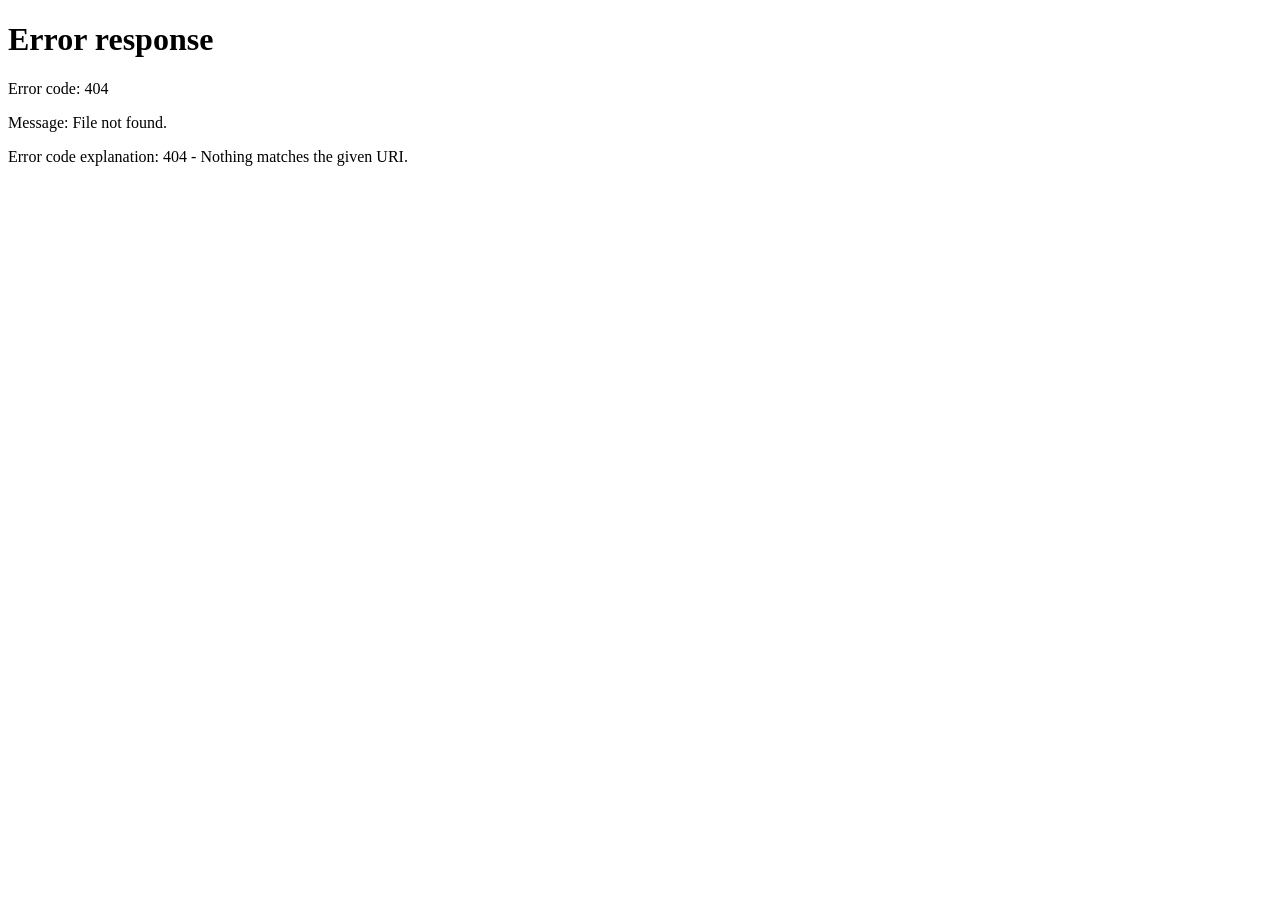
==== commit 188068d1: "Add files via upload" ====
--- a/index.html
+++ b/index.html
@@ -1,574 +1,144 @@
-<!doctype html>
-<html lang="en-US">
-
-<!-- Mirrored from truenorth.co.uk/ by HTTrack Website Copier/3.x [XR&CO'2014], Mon, 11 May 2026 17:19:57 GMT -->
-<!-- Added by HTTrack --><meta http-equiv="content-type" content="text/html;charset=UTF-8" /><!-- /Added by HTTrack -->
-<head>
-	
-	<meta charset="UTF-8">
-	<meta name="viewport" content="width=device-width, initial-scale=1, maximum-scale=5, viewport-fit=cover">
-	<link rel="profile" href="https://gmpg.org/xfn/11">
-
-	<title>TrueNorth &#8211; TRUENORTH SUPPORT LIVING ACCOMMODATION </title>
-<meta name='robots' content='max-image-preview:large' />
-<link rel="alternate" type="application/rss+xml" title="TrueNorth &raquo; Feed" href="feed/index.html" />
-<link rel="alternate" type="application/rss+xml" title="TrueNorth &raquo; Comments Feed" href="comments/feed/index.html" />
-<link rel="alternate" title="oEmbed (JSON)" type="application/json+oembed" href="wp-json/oembed/1.0/embedf1f6.json?url=https%3A%2F%2Ftruenorth.co.uk%2F" />
-<link rel="alternate" title="oEmbed (XML)" type="text/xml+oembed" href="wp-json/oembed/1.0/embedbe8c?url=https%3A%2F%2Ftruenorth.co.uk%2F&amp;format=xml" />
-<style id='wp-img-auto-sizes-contain-inline-css'>
-img:is([sizes=auto i],[sizes^="auto," i]){contain-intrinsic-size:3000px 1500px}
-/*# sourceURL=wp-img-auto-sizes-contain-inline-css */
-</style>
-<link rel='stylesheet' id='blocksy-dynamic-global-css' href='wp-content/uploads/blocksy/css/global873d.css?ver=18014' media='all' />
-<style id='global-styles-inline-css'>
-:root{--wp--preset--aspect-ratio--square: 1;--wp--preset--aspect-ratio--4-3: 4/3;--wp--preset--aspect-ratio--3-4: 3/4;--wp--preset--aspect-ratio--3-2: 3/2;--wp--preset--aspect-ratio--2-3: 2/3;--wp--preset--aspect-ratio--16-9: 16/9;--wp--preset--aspect-ratio--9-16: 9/16;--wp--preset--color--black: #000000;--wp--preset--color--cyan-bluish-gray: #abb8c3;--wp--preset--color--white: #ffffff;--wp--preset--color--pale-pink: #f78da7;--wp--preset--color--vivid-red: #cf2e2e;--wp--preset--color--luminous-vivid-orange: #ff6900;--wp--preset--color--luminous-vivid-amber: #fcb900;--wp--preset--color--light-green-cyan: #7bdcb5;--wp--preset--color--vivid-green-cyan: #00d084;--wp--preset--color--pale-cyan-blue: #8ed1fc;--wp--preset--color--vivid-cyan-blue: #0693e3;--wp--preset--color--vivid-purple: #9b51e0;--wp--preset--color--palette-color-1: var(--theme-palette-color-1, #7456f1);--wp--preset--color--palette-color-2: var(--theme-palette-color-2, #5e3fde);--wp--preset--color--palette-color-3: var(--theme-palette-color-3, #4d5d6d);--wp--preset--color--palette-color-4: var(--theme-palette-color-4, #102136);--wp--preset--color--palette-color-5: var(--theme-palette-color-5, #E7EBEE);--wp--preset--color--palette-color-6: var(--theme-palette-color-6, #F3F5F7);--wp--preset--color--palette-color-7: var(--theme-palette-color-7, #FBFBFC);--wp--preset--color--palette-color-8: var(--theme-palette-color-8, #ffffff);--wp--preset--gradient--vivid-cyan-blue-to-vivid-purple: linear-gradient(135deg,rgb(6,147,227) 0%,rgb(155,81,224) 100%);--wp--preset--gradient--light-green-cyan-to-vivid-green-cyan: linear-gradient(135deg,rgb(122,220,180) 0%,rgb(0,208,130) 100%);--wp--preset--gradient--luminous-vivid-amber-to-luminous-vivid-orange: linear-gradient(135deg,rgb(252,185,0) 0%,rgb(255,105,0) 100%);--wp--preset--gradient--luminous-vivid-orange-to-vivid-red: linear-gradient(135deg,rgb(255,105,0) 0%,rgb(207,46,46) 100%);--wp--preset--gradient--very-light-gray-to-cyan-bluish-gray: linear-gradient(135deg,rgb(238,238,238) 0%,rgb(169,184,195) 100%);--wp--preset--gradient--cool-to-warm-spectrum: linear-gradient(135deg,rgb(74,234,220) 0%,rgb(151,120,209) 20%,rgb(207,42,186) 40%,rgb(238,44,130) 60%,rgb(251,105,98) 80%,rgb(254,248,76) 100%);--wp--preset--gradient--blush-light-purple: linear-gradient(135deg,rgb(255,206,236) 0%,rgb(152,150,240) 100%);--wp--preset--gradient--blush-bordeaux: linear-gradient(135deg,rgb(254,205,165) 0%,rgb(254,45,45) 50%,rgb(107,0,62) 100%);--wp--preset--gradient--luminous-dusk: linear-gradient(135deg,rgb(255,203,112) 0%,rgb(199,81,192) 50%,rgb(65,88,208) 100%);--wp--preset--gradient--pale-ocean: linear-gradient(135deg,rgb(255,245,203) 0%,rgb(182,227,212) 50%,rgb(51,167,181) 100%);--wp--preset--gradient--electric-grass: linear-gradient(135deg,rgb(202,248,128) 0%,rgb(113,206,126) 100%);--wp--preset--gradient--midnight: linear-gradient(135deg,rgb(2,3,129) 0%,rgb(40,116,252) 100%);--wp--preset--gradient--juicy-peach: linear-gradient(to right, #ffecd2 0%, #fcb69f 100%);--wp--preset--gradient--young-passion: linear-gradient(to right, #ff8177 0%, #ff867a 0%, #ff8c7f 21%, #f99185 52%, #cf556c 78%, #b12a5b 100%);--wp--preset--gradient--true-sunset: linear-gradient(to right, #fa709a 0%, #fee140 100%);--wp--preset--gradient--morpheus-den: linear-gradient(to top, #30cfd0 0%, #330867 100%);--wp--preset--gradient--plum-plate: linear-gradient(135deg, #667eea 0%, #764ba2 100%);--wp--preset--gradient--aqua-splash: linear-gradient(15deg, #13547a 0%, #80d0c7 100%);--wp--preset--gradient--love-kiss: linear-gradient(to top, #ff0844 0%, #ffb199 100%);--wp--preset--gradient--new-retrowave: linear-gradient(to top, #3b41c5 0%, #a981bb 49%, #ffc8a9 100%);--wp--preset--gradient--plum-bath: linear-gradient(to top, #cc208e 0%, #6713d2 100%);--wp--preset--gradient--high-flight: linear-gradient(to right, #0acffe 0%, #495aff 100%);--wp--preset--gradient--teen-party: linear-gradient(-225deg, #FF057C 0%, #8D0B93 50%, #321575 100%);--wp--preset--gradient--fabled-sunset: linear-gradient(-225deg, #231557 0%, #44107A 29%, #FF1361 67%, #FFF800 100%);--wp--preset--gradient--arielle-smile: radial-gradient(circle 248px at center, #16d9e3 0%, #30c7ec 47%, #46aef7 100%);--wp--preset--gradient--itmeo-branding: linear-gradient(180deg, #2af598 0%, #009efd 100%);--wp--preset--gradient--deep-blue: linear-gradient(to right, #6a11cb 0%, #2575fc 100%);--wp--preset--gradient--strong-bliss: linear-gradient(to right, #f78ca0 0%, #f9748f 19%, #fd868c 60%, #fe9a8b 100%);--wp--preset--gradient--sweet-period: linear-gradient(to top, #3f51b1 0%, #5a55ae 13%, #7b5fac 25%, #8f6aae 38%, #a86aa4 50%, #cc6b8e 62%, #f18271 75%, #f3a469 87%, #f7c978 100%);--wp--preset--gradient--purple-division: linear-gradient(to top, #7028e4 0%, #e5b2ca 100%);--wp--preset--gradient--cold-evening: linear-gradient(to top, #0c3483 0%, #a2b6df 100%, #6b8cce 100%, #a2b6df 100%);--wp--preset--gradient--mountain-rock: linear-gradient(to right, #868f96 0%, #596164 100%);--wp--preset--gradient--desert-hump: linear-gradient(to top, #c79081 0%, #dfa579 100%);--wp--preset--gradient--ethernal-constance: linear-gradient(to top, #09203f 0%, #537895 100%);--wp--preset--gradient--happy-memories: linear-gradient(-60deg, #ff5858 0%, #f09819 100%);--wp--preset--gradient--grown-early: linear-gradient(to top, #0ba360 0%, #3cba92 100%);--wp--preset--gradient--morning-salad: linear-gradient(-225deg, #B7F8DB 0%, #50A7C2 100%);--wp--preset--gradient--night-call: linear-gradient(-225deg, #AC32E4 0%, #7918F2 48%, #4801FF 100%);--wp--preset--gradient--mind-crawl: linear-gradient(-225deg, #473B7B 0%, #3584A7 51%, #30D2BE 100%);--wp--preset--gradient--angel-care: linear-gradient(-225deg, #FFE29F 0%, #FFA99F 48%, #FF719A 100%);--wp--preset--gradient--juicy-cake: linear-gradient(to top, #e14fad 0%, #f9d423 100%);--wp--preset--gradient--rich-metal: linear-gradient(to right, #d7d2cc 0%, #304352 100%);--wp--preset--gradient--mole-hall: linear-gradient(-20deg, #616161 0%, #9bc5c3 100%);--wp--preset--gradient--cloudy-knoxville: linear-gradient(120deg, #fdfbfb 0%, #ebedee 100%);--wp--preset--gradient--soft-grass: linear-gradient(to top, #c1dfc4 0%, #deecdd 100%);--wp--preset--gradient--saint-petersburg: linear-gradient(135deg, #f5f7fa 0%, #c3cfe2 100%);--wp--preset--gradient--everlasting-sky: linear-gradient(135deg, #fdfcfb 0%, #e2d1c3 100%);--wp--preset--gradient--kind-steel: linear-gradient(-20deg, #e9defa 0%, #fbfcdb 100%);--wp--preset--gradient--over-sun: linear-gradient(60deg, #abecd6 0%, #fbed96 100%);--wp--preset--gradient--premium-white: linear-gradient(to top, #d5d4d0 0%, #d5d4d0 1%, #eeeeec 31%, #efeeec 75%, #e9e9e7 100%);--wp--preset--gradient--clean-mirror: linear-gradient(45deg, #93a5cf 0%, #e4efe9 100%);--wp--preset--gradient--wild-apple: linear-gradient(to top, #d299c2 0%, #fef9d7 100%);--wp--preset--gradient--snow-again: linear-gradient(to top, #e6e9f0 0%, #eef1f5 100%);--wp--preset--gradient--confident-cloud: linear-gradient(to top, #dad4ec 0%, #dad4ec 1%, #f3e7e9 100%);--wp--preset--gradient--glass-water: linear-gradient(to top, #dfe9f3 0%, white 100%);--wp--preset--gradient--perfect-white: linear-gradient(-225deg, #E3FDF5 0%, #FFE6FA 100%);--wp--preset--font-size--small: 13px;--wp--preset--font-size--medium: 20px;--wp--preset--font-size--large: clamp(22px, 1.375rem + ((1vw - 3.2px) * 0.625), 30px);--wp--preset--font-size--x-large: clamp(30px, 1.875rem + ((1vw - 3.2px) * 1.563), 50px);--wp--preset--font-size--xx-large: clamp(45px, 2.813rem + ((1vw - 3.2px) * 2.734), 80px);--wp--preset--spacing--20: 0.44rem;--wp--preset--spacing--30: 0.67rem;--wp--preset--spacing--40: 1rem;--wp--preset--spacing--50: 1.5rem;--wp--preset--spacing--60: 2.25rem;--wp--preset--spacing--70: 3.38rem;--wp--preset--spacing--80: 5.06rem;--wp--preset--shadow--natural: 6px 6px 9px rgba(0, 0, 0, 0.2);--wp--preset--shadow--deep: 12px 12px 50px rgba(0, 0, 0, 0.4);--wp--preset--shadow--sharp: 6px 6px 0px rgba(0, 0, 0, 0.2);--wp--preset--shadow--outlined: 6px 6px 0px -3px rgb(255, 255, 255), 6px 6px rgb(0, 0, 0);--wp--preset--shadow--crisp: 6px 6px 0px rgb(0, 0, 0);}:root { --wp--style--global--content-size: var(--theme-block-max-width);--wp--style--global--wide-size: var(--theme-block-wide-max-width); }:where(body) { margin: 0; }.wp-site-blocks > .alignleft { float: left; margin-right: 2em; }.wp-site-blocks > .alignright { float: right; margin-left: 2em; }.wp-site-blocks > .aligncenter { justify-content: center; margin-left: auto; margin-right: auto; }:where(.wp-site-blocks) > * { margin-block-start: var(--theme-content-spacing); margin-block-end: 0; }:where(.wp-site-blocks) > :first-child { margin-block-start: 0; }:where(.wp-site-blocks) > :last-child { margin-block-end: 0; }:root { --wp--style--block-gap: var(--theme-content-spacing); }:root :where(.is-layout-flow) > :first-child{margin-block-start: 0;}:root :where(.is-layout-flow) > :last-child{margin-block-end: 0;}:root :where(.is-layout-flow) > *{margin-block-start: var(--theme-content-spacing);margin-block-end: 0;}:root :where(.is-layout-constrained) > :first-child{margin-block-start: 0;}:root :where(.is-layout-constrained) > :last-child{margin-block-end: 0;}:root :where(.is-layout-constrained) > *{margin-block-start: var(--theme-content-spacing);margin-block-end: 0;}:root :where(.is-layout-flex){gap: var(--theme-content-spacing);}:root :where(.is-layout-grid){gap: var(--theme-content-spacing);}.is-layout-flow > .alignleft{float: left;margin-inline-start: 0;margin-inline-end: 2em;}.is-layout-flow > .alignright{float: right;margin-inline-start: 2em;margin-inline-end: 0;}.is-layout-flow > .aligncenter{margin-left: auto !important;margin-right: auto !important;}.is-layout-constrained > .alignleft{float: left;margin-inline-start: 0;margin-inline-end: 2em;}.is-layout-constrained > .alignright{float: right;margin-inline-start: 2em;margin-inline-end: 0;}.is-layout-constrained > .aligncenter{margin-left: auto !important;margin-right: auto !important;}.is-layout-constrained > :where(:not(.alignleft):not(.alignright):not(.alignfull)){max-width: var(--wp--style--global--content-size);margin-left: auto !important;margin-right: auto !important;}.is-layout-constrained > .alignwide{max-width: var(--wp--style--global--wide-size);}body .is-layout-flex{display: flex;}.is-layout-flex{flex-wrap: wrap;align-items: center;}.is-layout-flex > :is(*, div){margin: 0;}body .is-layout-grid{display: grid;}.is-layout-grid > :is(*, div){margin: 0;}body{padding-top: 0px;padding-right: 0px;padding-bottom: 0px;padding-left: 0px;}:root :where(.wp-element-button, .wp-block-button__link){font-style: inherit;font-weight: inherit;letter-spacing: inherit;text-transform: inherit;}.has-black-color{color: var(--wp--preset--color--black) !important;}.has-cyan-bluish-gray-color{color: var(--wp--preset--color--cyan-bluish-gray) !important;}.has-white-color{color: var(--wp--preset--color--white) !important;}.has-pale-pink-color{color: var(--wp--preset--color--pale-pink) !important;}.has-vivid-red-color{color: var(--wp--preset--color--vivid-red) !important;}.has-luminous-vivid-orange-color{color: var(--wp--preset--color--luminous-vivid-orange) !important;}.has-luminous-vivid-amber-color{color: var(--wp--preset--color--luminous-vivid-amber) !important;}.has-light-green-cyan-color{color: var(--wp--preset--color--light-green-cyan) !important;}.has-vivid-green-cyan-color{color: var(--wp--preset--color--vivid-green-cyan) !important;}.has-pale-cyan-blue-color{color: var(--wp--preset--color--pale-cyan-blue) !important;}.has-vivid-cyan-blue-color{color: var(--wp--preset--color--vivid-cyan-blue) !important;}.has-vivid-purple-color{color: var(--wp--preset--color--vivid-purple) !important;}.has-palette-color-1-color{color: var(--wp--preset--color--palette-color-1) !important;}.has-palette-color-2-color{color: var(--wp--preset--color--palette-color-2) !important;}.has-palette-color-3-color{color: var(--wp--preset--color--palette-color-3) !important;}.has-palette-color-4-color{color: var(--wp--preset--color--palette-color-4) !important;}.has-palette-color-5-color{color: var(--wp--preset--color--palette-color-5) !important;}.has-palette-color-6-color{color: var(--wp--preset--color--palette-color-6) !important;}.has-palette-color-7-color{color: var(--wp--preset--color--palette-color-7) !important;}.has-palette-color-8-color{color: var(--wp--preset--color--palette-color-8) !important;}.has-black-background-color{background-color: var(--wp--preset--color--black) !important;}.has-cyan-bluish-gray-background-color{background-color: var(--wp--preset--color--cyan-bluish-gray) !important;}.has-white-background-color{background-color: var(--wp--preset--color--white) !important;}.has-pale-pink-background-color{background-color: var(--wp--preset--color--pale-pink) !important;}.has-vivid-red-background-color{background-color: var(--wp--preset--color--vivid-red) !important;}.has-luminous-vivid-orange-background-color{background-color: var(--wp--preset--color--luminous-vivid-orange) !important;}.has-luminous-vivid-amber-background-color{background-color: var(--wp--preset--color--luminous-vivid-amber) !important;}.has-light-green-cyan-background-color{background-color: var(--wp--preset--color--light-green-cyan) !important;}.has-vivid-green-cyan-background-color{background-color: var(--wp--preset--color--vivid-green-cyan) !important;}.has-pale-cyan-blue-background-color{background-color: var(--wp--preset--color--pale-cyan-blue) !important;}.has-vivid-cyan-blue-background-color{background-color: var(--wp--preset--color--vivid-cyan-blue) !important;}.has-vivid-purple-background-color{background-color: var(--wp--preset--color--vivid-purple) !important;}.has-palette-color-1-background-color{background-color: var(--wp--preset--color--palette-color-1) !important;}.has-palette-color-2-background-color{background-color: var(--wp--preset--color--palette-color-2) !important;}.has-palette-color-3-background-color{background-color: var(--wp--preset--color--palette-color-3) !important;}.has-palette-color-4-background-color{background-color: var(--wp--preset--color--palette-color-4) !important;}.has-palette-color-5-background-color{background-color: var(--wp--preset--color--palette-color-5) !important;}.has-palette-color-6-background-color{background-color: var(--wp--preset--color--palette-color-6) !important;}.has-palette-color-7-background-color{background-color: var(--wp--preset--color--palette-color-7) !important;}.has-palette-color-8-background-color{background-color: var(--wp--preset--color--palette-color-8) !important;}.has-black-border-color{border-color: var(--wp--preset--color--black) !important;}.has-cyan-bluish-gray-border-color{border-color: var(--wp--preset--color--cyan-bluish-gray) !important;}.has-white-border-color{border-color: var(--wp--preset--color--white) !important;}.has-pale-pink-border-color{border-color: var(--wp--preset--color--pale-pink) !important;}.has-vivid-red-border-color{border-color: var(--wp--preset--color--vivid-red) !important;}.has-luminous-vivid-orange-border-color{border-color: var(--wp--preset--color--luminous-vivid-orange) !important;}.has-luminous-vivid-amber-border-color{border-color: var(--wp--preset--color--luminous-vivid-amber) !important;}.has-light-green-cyan-border-color{border-color: var(--wp--preset--color--light-green-cyan) !important;}.has-vivid-green-cyan-border-color{border-color: var(--wp--preset--color--vivid-green-cyan) !important;}.has-pale-cyan-blue-border-color{border-color: var(--wp--preset--color--pale-cyan-blue) !important;}.has-vivid-cyan-blue-border-color{border-color: var(--wp--preset--color--vivid-cyan-blue) !important;}.has-vivid-purple-border-color{border-color: var(--wp--preset--color--vivid-purple) !important;}.has-palette-color-1-border-color{border-color: var(--wp--preset--color--palette-color-1) !important;}.has-palette-color-2-border-color{border-color: var(--wp--preset--color--palette-color-2) !important;}.has-palette-color-3-border-color{border-color: var(--wp--preset--color--palette-color-3) !important;}.has-palette-color-4-border-color{border-color: var(--wp--preset--color--palette-color-4) !important;}.has-palette-color-5-border-color{border-color: var(--wp--preset--color--palette-color-5) !important;}.has-palette-color-6-border-color{border-color: var(--wp--preset--color--palette-color-6) !important;}.has-palette-color-7-border-color{border-color: var(--wp--preset--color--palette-color-7) !important;}.has-palette-color-8-border-color{border-color: var(--wp--preset--color--palette-color-8) !important;}.has-vivid-cyan-blue-to-vivid-purple-gradient-background{background: var(--wp--preset--gradient--vivid-cyan-blue-to-vivid-purple) !important;}.has-light-green-cyan-to-vivid-green-cyan-gradient-background{background: var(--wp--preset--gradient--light-green-cyan-to-vivid-green-cyan) !important;}.has-luminous-vivid-amber-to-luminous-vivid-orange-gradient-background{background: var(--wp--preset--gradient--luminous-vivid-amber-to-luminous-vivid-orange) !important;}.has-luminous-vivid-orange-to-vivid-red-gradient-background{background: var(--wp--preset--gradient--luminous-vivid-orange-to-vivid-red) !important;}.has-very-light-gray-to-cyan-bluish-gray-gradient-background{background: var(--wp--preset--gradient--very-light-gray-to-cyan-bluish-gray) !important;}.has-cool-to-warm-spectrum-gradient-background{background: var(--wp--preset--gradient--cool-to-warm-spectrum) !important;}.has-blush-light-purple-gradient-background{background: var(--wp--preset--gradient--blush-light-purple) !important;}.has-blush-bordeaux-gradient-background{background: var(--wp--preset--gradient--blush-bordeaux) !important;}.has-luminous-dusk-gradient-background{background: var(--wp--preset--gradient--luminous-dusk) !important;}.has-pale-ocean-gradient-background{background: var(--wp--preset--gradient--pale-ocean) !important;}.has-electric-grass-gradient-background{background: var(--wp--preset--gradient--electric-grass) !important;}.has-midnight-gradient-background{background: var(--wp--preset--gradient--midnight) !important;}.has-juicy-peach-gradient-background{background: var(--wp--preset--gradient--juicy-peach) !important;}.has-young-passion-gradient-background{background: var(--wp--preset--gradient--young-passion) !important;}.has-true-sunset-gradient-background{background: var(--wp--preset--gradient--true-sunset) !important;}.has-morpheus-den-gradient-background{background: var(--wp--preset--gradient--morpheus-den) !important;}.has-plum-plate-gradient-background{background: var(--wp--preset--gradient--plum-plate) !important;}.has-aqua-splash-gradient-background{background: var(--wp--preset--gradient--aqua-splash) !important;}.has-love-kiss-gradient-background{background: var(--wp--preset--gradient--love-kiss) !important;}.has-new-retrowave-gradient-background{background: var(--wp--preset--gradient--new-retrowave) !important;}.has-plum-bath-gradient-background{background: var(--wp--preset--gradient--plum-bath) !important;}.has-high-flight-gradient-background{background: var(--wp--preset--gradient--high-flight) !important;}.has-teen-party-gradient-background{background: var(--wp--preset--gradient--teen-party) !important;}.has-fabled-sunset-gradient-background{background: var(--wp--preset--gradient--fabled-sunset) !important;}.has-arielle-smile-gradient-background{background: var(--wp--preset--gradient--arielle-smile) !important;}.has-itmeo-branding-gradient-background{background: var(--wp--preset--gradient--itmeo-branding) !important;}.has-deep-blue-gradient-background{background: var(--wp--preset--gradient--deep-blue) !important;}.has-strong-bliss-gradient-background{background: var(--wp--preset--gradient--strong-bliss) !important;}.has-sweet-period-gradient-background{background: var(--wp--preset--gradient--sweet-period) !important;}.has-purple-division-gradient-background{background: var(--wp--preset--gradient--purple-division) !important;}.has-cold-evening-gradient-background{background: var(--wp--preset--gradient--cold-evening) !important;}.has-mountain-rock-gradient-background{background: var(--wp--preset--gradient--mountain-rock) !important;}.has-desert-hump-gradient-background{background: var(--wp--preset--gradient--desert-hump) !important;}.has-ethernal-constance-gradient-background{background: var(--wp--preset--gradient--ethernal-constance) !important;}.has-happy-memories-gradient-background{background: var(--wp--preset--gradient--happy-memories) !important;}.has-grown-early-gradient-background{background: var(--wp--preset--gradient--grown-early) !important;}.has-morning-salad-gradient-background{background: var(--wp--preset--gradient--morning-salad) !important;}.has-night-call-gradient-background{background: var(--wp--preset--gradient--night-call) !important;}.has-mind-crawl-gradient-background{background: var(--wp--preset--gradient--mind-crawl) !important;}.has-angel-care-gradient-background{background: var(--wp--preset--gradient--angel-care) !important;}.has-juicy-cake-gradient-background{background: var(--wp--preset--gradient--juicy-cake) !important;}.has-rich-metal-gradient-background{background: var(--wp--preset--gradient--rich-metal) !important;}.has-mole-hall-gradient-background{background: var(--wp--preset--gradient--mole-hall) !important;}.has-cloudy-knoxville-gradient-background{background: var(--wp--preset--gradient--cloudy-knoxville) !important;}.has-soft-grass-gradient-background{background: var(--wp--preset--gradient--soft-grass) !important;}.has-saint-petersburg-gradient-background{background: var(--wp--preset--gradient--saint-petersburg) !important;}.has-everlasting-sky-gradient-background{background: var(--wp--preset--gradient--everlasting-sky) !important;}.has-kind-steel-gradient-background{background: var(--wp--preset--gradient--kind-steel) !important;}.has-over-sun-gradient-background{background: var(--wp--preset--gradient--over-sun) !important;}.has-premium-white-gradient-background{background: var(--wp--preset--gradient--premium-white) !important;}.has-clean-mirror-gradient-background{background: var(--wp--preset--gradient--clean-mirror) !important;}.has-wild-apple-gradient-background{background: var(--wp--preset--gradient--wild-apple) !important;}.has-snow-again-gradient-background{background: var(--wp--preset--gradient--snow-again) !important;}.has-confident-cloud-gradient-background{background: var(--wp--preset--gradient--confident-cloud) !important;}.has-glass-water-gradient-background{background: var(--wp--preset--gradient--glass-water) !important;}.has-perfect-white-gradient-background{background: var(--wp--preset--gradient--perfect-white) !important;}.has-small-font-size{font-size: var(--wp--preset--font-size--small) !important;}.has-medium-font-size{font-size: var(--wp--preset--font-size--medium) !important;}.has-large-font-size{font-size: var(--wp--preset--font-size--large) !important;}.has-x-large-font-size{font-size: var(--wp--preset--font-size--x-large) !important;}.has-xx-large-font-size{font-size: var(--wp--preset--font-size--xx-large) !important;}
-:root :where(.wp-block-pullquote){font-size: clamp(0.984em, 0.984rem + ((1vw - 0.2em) * 0.645), 1.5em);line-height: 1.6;}
-/*# sourceURL=global-styles-inline-css */
-</style>
-<link rel='stylesheet' id='ct-main-styles-css' href='wp-content/themes/blocksy/static/bundle/main.min8904.css?ver=2.1.38' media='all' />
-<link rel='stylesheet' id='ct-elementor-styles-css' href='wp-content/themes/blocksy/static/bundle/elementor-frontend.min8904.css?ver=2.1.38' media='all' />
-<link rel='stylesheet' id='ct-wpforms-styles-css' href='wp-content/themes/blocksy/static/bundle/wpforms.min8904.css?ver=2.1.38' media='all' />
-<link rel='stylesheet' id='elementor-frontend-css' href='wp-content/plugins/elementor/assets/css/frontend.min05da.css?ver=4.0.2' media='all' />
-<style id='elementor-frontend-inline-css'>
-.elementor-kit-752{--e-global-color-primary:#6EC1E4;--e-global-color-secondary:#54595F;--e-global-color-text:#7A7A7A;--e-global-color-accent:#61CE70;--e-global-typography-primary-font-family:"Roboto";--e-global-typography-primary-font-weight:600;--e-global-typography-secondary-font-family:"Roboto Slab";--e-global-typography-secondary-font-weight:400;--e-global-typography-text-font-family:"Roboto";--e-global-typography-text-font-weight:400;--e-global-typography-accent-font-family:"Roboto";--e-global-typography-accent-font-weight:500;}.elementor-section.elementor-section-boxed > .elementor-container{max-width:1140px;}.e-con{--container-max-width:1140px;}.elementor-widget:not(:last-child){margin-block-end:20px;}.elementor-element{--widgets-spacing:20px 20px;--widgets-spacing-row:20px;--widgets-spacing-column:20px;}{}h1.entry-title{display:var(--page-title-display);}@media(max-width:1024px){.elementor-section.elementor-section-boxed > .elementor-container{max-width:1024px;}.e-con{--container-max-width:1024px;}}@media(max-width:767px){.elementor-section.elementor-section-boxed > .elementor-container{max-width:767px;}.e-con{--container-max-width:767px;}}
-.e-heading-base a, .e-paragraph-base a { all: unset; cursor: pointer; }form[data-element_type="e-form"].form-state-success [data-element_type="e-form-success-message"],form[data-element_type="e-form"].form-state-error [data-element_type="e-form-error-message"]{ display: block; }
-.elementor-9 .elementor-element.elementor-element-eafe62f:not(.elementor-motion-effects-element-type-background), .elementor-9 .elementor-element.elementor-element-eafe62f > .elementor-motion-effects-container > .elementor-motion-effects-layer{background-image:url("wp-content/uploads/2026/04/mental-health-3.jpg");background-repeat:no-repeat;background-size:cover;}.elementor-9 .elementor-element.elementor-element-eafe62f > .elementor-background-overlay{background-color:#424267;opacity:0.45;transition:background 0.3s, border-radius 0.3s, opacity 0.3s;}.elementor-9 .elementor-element.elementor-element-eafe62f{transition:background 0.3s, border 0.3s, border-radius 0.3s, box-shadow 0.3s;padding:300px 0px 200px 0px;}.elementor-9 .elementor-element.elementor-element-50de84e img{height:318px;}.elementor-9 .elementor-element.elementor-element-f7020b6 p{margin-block-end:21px;}.elementor-9 .elementor-element.elementor-element-f7020b6{color:#02F8F8;}.elementor-9 .elementor-element.elementor-element-f7020b6 a{color:#15E1EF;}.elementor-9 .elementor-element.elementor-element-f7020b6.elementor-drop-cap-view-stacked .elementor-drop-cap{background-color:var( --e-global-color-primary );color:var( --e-global-color-blocksy_palette_1 );}.elementor-9 .elementor-element.elementor-element-f7020b6.elementor-drop-cap-view-framed .elementor-drop-cap, .elementor-9 .elementor-element.elementor-element-f7020b6.elementor-drop-cap-view-default .elementor-drop-cap{color:var( --e-global-color-primary );border-color:var( --e-global-color-primary );}.elementor-9 .elementor-element.elementor-element-f7020b6.elementor-drop-cap-view-framed .elementor-drop-cap{background-color:var( --e-global-color-blocksy_palette_1 );}.elementor-9 .elementor-element.elementor-element-f7020b6 .elementor-drop-cap{padding:5px;margin-inline-end:10px;}.elementor-9 .elementor-element.elementor-element-f7020b6 .elementor-drop-cap-letter{font-family:var( --e-global-typography-primary-font-family ), Sans-serif;font-weight:var( --e-global-typography-primary-font-weight );}.elementor-9 .elementor-element.elementor-element-66c8592 .elementor-heading-title{font-size:45px;font-weight:800;line-height:1.3em;color:#10A7E7;}.elementor-9 .elementor-element.elementor-element-d179204{color:#FFFFFF;}.elementor-9 .elementor-element.elementor-element-87e02ce{--display:flex;--min-height:148px;--flex-direction:column;--container-widget-width:100%;--container-widget-height:initial;--container-widget-flex-grow:0;--container-widget-align-self:initial;--flex-wrap-mobile:wrap;}.elementor-9 .elementor-element.elementor-element-be339d1{--display:flex;--min-height:812px;--flex-direction:column;--container-widget-width:100%;--container-widget-height:initial;--container-widget-flex-grow:0;--container-widget-align-self:initial;--flex-wrap-mobile:wrap;}.elementor-9 .elementor-element.elementor-element-be339d1:not(.elementor-motion-effects-element-type-background), .elementor-9 .elementor-element.elementor-element-be339d1 > .elementor-motion-effects-container > .elementor-motion-effects-layer{background-image:url("wp-content/uploads/2026/04/photo_2026-04-15_07-17-27.jpg");}.elementor-9 .elementor-element.elementor-element-cc8233a{--display:grid;--e-con-grid-template-columns:repeat(1, 1fr);--e-con-grid-template-rows:repeat(2, 1fr);--grid-auto-flow:row;--overlay-opacity:0.08;}.elementor-9 .elementor-element.elementor-element-cc8233a:not(.elementor-motion-effects-element-type-background), .elementor-9 .elementor-element.elementor-element-cc8233a > .elementor-motion-effects-container > .elementor-motion-effects-layer{background-color:#CD3FDE;}.elementor-9 .elementor-element.elementor-element-cc8233a::before, .elementor-9 .elementor-element.elementor-element-cc8233a > .elementor-background-video-container::before, .elementor-9 .elementor-element.elementor-element-cc8233a > .e-con-inner > .elementor-background-video-container::before, .elementor-9 .elementor-element.elementor-element-cc8233a > .elementor-background-slideshow::before, .elementor-9 .elementor-element.elementor-element-cc8233a > .e-con-inner > .elementor-background-slideshow::before, .elementor-9 .elementor-element.elementor-element-cc8233a > .elementor-motion-effects-container > .elementor-motion-effects-layer::before{background-color:#A29393;--background-overlay:'';}.elementor-9 .elementor-element.elementor-element-e51065a{text-align:start;color:var( --e-global-color-blocksy_palette_4 );}.elementor-9 .elementor-element.elementor-element-a2de845{--display:flex;--flex-direction:column;--container-widget-width:100%;--container-widget-height:initial;--container-widget-flex-grow:0;--container-widget-align-self:initial;--flex-wrap-mobile:wrap;}.elementor-9 .elementor-element.elementor-element-f3b63bd{--display:flex;--min-height:709px;--flex-direction:column;--container-widget-width:100%;--container-widget-height:initial;--container-widget-flex-grow:0;--container-widget-align-self:initial;--flex-wrap-mobile:wrap;}.elementor-9 .elementor-element.elementor-element-f3b63bd:not(.elementor-motion-effects-element-type-background), .elementor-9 .elementor-element.elementor-element-f3b63bd > .elementor-motion-effects-container > .elementor-motion-effects-layer{background-image:url("wp-content/uploads/2026/04/WhatsApp-Image-2026-04-05-at-03.20.57-1.jpg");}.elementor-9 .elementor-element.elementor-element-c8b6ca3 > .elementor-container > .elementor-column > .elementor-widget-wrap{align-content:center;align-items:center;}.elementor-9 .elementor-element.elementor-element-c8b6ca3:not(.elementor-motion-effects-element-type-background), .elementor-9 .elementor-element.elementor-element-c8b6ca3 > .elementor-motion-effects-container > .elementor-motion-effects-layer{background-color:#D13FDE;}.elementor-9 .elementor-element.elementor-element-c8b6ca3 > .elementor-container{max-width:929px;}.elementor-9 .elementor-element.elementor-element-c8b6ca3 > .elementor-background-overlay{opacity:0.03;transition:background 0.3s, border-radius 0.3s, opacity 0.3s;}.elementor-9 .elementor-element.elementor-element-c8b6ca3, .elementor-9 .elementor-element.elementor-element-c8b6ca3 > .elementor-background-overlay{border-radius:10px 10px 10px 10px;}.elementor-9 .elementor-element.elementor-element-c8b6ca3{box-shadow:0px 20px 70px 0px rgba(35.999999999999986, 25.999999999999996, 81, 0.2);transition:background 0.3s, border 0.3s, border-radius 0.3s, box-shadow 0.3s;padding:70px 70px 70px 70px;}.elementor-9 .elementor-element.elementor-element-1031b9a .elementor-heading-title{font-size:30px;font-weight:800;line-height:1.3em;color:#101536;}.elementor-9 .elementor-element.elementor-element-9dd4a98 .elementor-button{background-color:#FFFFFF;font-size:16px;fill:var( --e-global-color-accent );color:var( --e-global-color-accent );padding:16px 23px 16px 23px;}.elementor-9 .elementor-element.elementor-element-9dd4a98 .elementor-button:hover, .elementor-9 .elementor-element.elementor-element-9dd4a98 .elementor-button:focus{background-color:var( --e-global-color-accent );color:#FFFFFF;}.elementor-9 .elementor-element.elementor-element-9dd4a98 .elementor-button:hover svg, .elementor-9 .elementor-element.elementor-element-9dd4a98 .elementor-button:focus svg{fill:#FFFFFF;}.elementor-9 .elementor-element.elementor-element-6d4c0a4{--display:flex;--flex-direction:column;--container-widget-width:100%;--container-widget-height:initial;--container-widget-flex-grow:0;--container-widget-align-self:initial;--flex-wrap-mobile:wrap;}.elementor-9 .elementor-element.elementor-element-54927c0 > .elementor-widget-wrap > .elementor-widget:not(.elementor-widget__width-auto):not(.elementor-widget__width-initial):not(:last-child):not(.elementor-absolute){margin-block-end:0px;}.elementor-9 .elementor-element.elementor-element-68bca80{--spacer-size:130px;width:var( --container-widget-width, 100.238% );max-width:100.238%;--container-widget-width:100.238%;--container-widget-flex-grow:0;}.elementor-9 .elementor-element.elementor-element-68bca80.elementor-element{--flex-grow:0;--flex-shrink:0;}.elementor-9 .elementor-element.elementor-element-6152ca1 > .elementor-container > .elementor-column > .elementor-widget-wrap{align-content:center;align-items:center;}.elementor-9 .elementor-element.elementor-element-6152ca1:not(.elementor-motion-effects-element-type-background), .elementor-9 .elementor-element.elementor-element-6152ca1 > .elementor-motion-effects-container > .elementor-motion-effects-layer{background-color:#F9FAFC;}.elementor-9 .elementor-element.elementor-element-6152ca1{transition:background 0.3s, border 0.3s, border-radius 0.3s, box-shadow 0.3s;padding:70px 0px 70px 0px;}.elementor-9 .elementor-element.elementor-element-6152ca1 > .elementor-background-overlay{transition:background 0.3s, border-radius 0.3s, opacity 0.3s;}.elementor-9 .elementor-element.elementor-element-d3eb326 > .elementor-element-populated, .elementor-9 .elementor-element.elementor-element-d3eb326 > .elementor-element-populated > .elementor-background-overlay, .elementor-9 .elementor-element.elementor-element-d3eb326 > .elementor-background-slideshow{border-radius:10px 10px 10px 10px;}.elementor-9 .elementor-element.elementor-element-d3eb326 > .elementor-element-populated{transition:background 0.3s, border 0.3s, border-radius 0.3s, box-shadow 0.3s;}.elementor-9 .elementor-element.elementor-element-d3eb326 > .elementor-element-populated > .elementor-background-overlay{transition:background 0.3s, border-radius 0.3s, opacity 0.3s;}.elementor-9 .elementor-element.elementor-element-2469ecc img{width:100%;border-radius:10px 10px 10px 10px;}.elementor-9 .elementor-element.elementor-element-968bbe2 .elementor-heading-title{font-size:45px;font-weight:800;line-height:1.3em;}.elementor-9 .elementor-element.elementor-element-6d8c629{font-weight:500;}.elementor-9 .elementor-element.elementor-element-b64e187{margin-top:30px;margin-bottom:0px;}.elementor-9 .elementor-element.elementor-element-5b5bd5a .elementor-icon-list-items:not(.elementor-inline-items) .elementor-icon-list-item:not(:last-child){padding-block-end:calc(12px/2);}.elementor-9 .elementor-element.elementor-element-5b5bd5a .elementor-icon-list-items:not(.elementor-inline-items) .elementor-icon-list-item:not(:first-child){margin-block-start:calc(12px/2);}.elementor-9 .elementor-element.elementor-element-5b5bd5a .elementor-icon-list-items.elementor-inline-items .elementor-icon-list-item{margin-inline:calc(12px/2);}.elementor-9 .elementor-element.elementor-element-5b5bd5a .elementor-icon-list-items.elementor-inline-items{margin-inline:calc(-12px/2);}.elementor-9 .elementor-element.elementor-element-5b5bd5a .elementor-icon-list-items.elementor-inline-items .elementor-icon-list-item:after{inset-inline-end:calc(-12px/2);}.elementor-9 .elementor-element.elementor-element-5b5bd5a .elementor-icon-list-icon i{color:var( --e-global-color-blocksy_palette_1 );transition:color 0.3s;}.elementor-9 .elementor-element.elementor-element-5b5bd5a .elementor-icon-list-icon svg{fill:var( --e-global-color-blocksy_palette_1 );transition:fill 0.3s;}.elementor-9 .elementor-element.elementor-element-5b5bd5a{--e-icon-list-icon-size:18px;--icon-vertical-offset:0px;}.elementor-9 .elementor-element.elementor-element-5b5bd5a .elementor-icon-list-text{color:var( --e-global-color-blocksy_palette_4 );transition:color 0.3s;}.elementor-9 .elementor-element.elementor-element-5b5bd5a .elementor-icon-list-item:hover .elementor-icon-list-text{color:var( --e-global-color-primary );}.elementor-9 .elementor-element.elementor-element-c7a4758 .elementor-icon-list-items:not(.elementor-inline-items) .elementor-icon-list-item:not(:last-child){padding-block-end:calc(12px/2);}.elementor-9 .elementor-element.elementor-element-c7a4758 .elementor-icon-list-items:not(.elementor-inline-items) .elementor-icon-list-item:not(:first-child){margin-block-start:calc(12px/2);}.elementor-9 .elementor-element.elementor-element-c7a4758 .elementor-icon-list-items.elementor-inline-items .elementor-icon-list-item{margin-inline:calc(12px/2);}.elementor-9 .elementor-element.elementor-element-c7a4758 .elementor-icon-list-items.elementor-inline-items{margin-inline:calc(-12px/2);}.elementor-9 .elementor-element.elementor-element-c7a4758 .elementor-icon-list-items.elementor-inline-items .elementor-icon-list-item:after{inset-inline-end:calc(-12px/2);}.elementor-9 .elementor-element.elementor-element-c7a4758 .elementor-icon-list-icon i{color:var( --e-global-color-blocksy_palette_1 );transition:color 0.3s;}.elementor-9 .elementor-element.elementor-element-c7a4758 .elementor-icon-list-icon svg{fill:var( --e-global-color-blocksy_palette_1 );transition:fill 0.3s;}.elementor-9 .elementor-element.elementor-element-c7a4758{--e-icon-list-icon-size:18px;--icon-vertical-offset:0px;}.elementor-9 .elementor-element.elementor-element-c7a4758 .elementor-icon-list-text{color:var( --e-global-color-blocksy_palette_4 );transition:color 0.3s;}.elementor-9 .elementor-element.elementor-element-c7a4758 .elementor-icon-list-item:hover .elementor-icon-list-text{color:var( --e-global-color-primary );}@media(max-width:1024px){.elementor-9 .elementor-element.elementor-element-eafe62f{padding:250px 0px 150px 0px;}.elementor-9 .elementor-element.elementor-element-f7020b6{text-align:center;}.elementor-9 .elementor-element.elementor-element-66c8592{text-align:center;}.elementor-9 .elementor-element.elementor-element-66c8592 .elementor-heading-title{font-size:30px;}.elementor-9 .elementor-element.elementor-element-d179204{text-align:center;}.elementor-9 .elementor-element.elementor-element-cc8233a{--grid-auto-flow:row;}.elementor-9 .elementor-element.elementor-element-c8b6ca3{padding:40px 40px 40px 40px;}.elementor-9 .elementor-element.elementor-element-1031b9a{text-align:center;}.elementor-9 .elementor-element.elementor-element-1031b9a .elementor-heading-title{font-size:25px;}.elementor-9 .elementor-element.elementor-element-68bca80{--spacer-size:70px;}.elementor-9 .elementor-element.elementor-element-6152ca1{padding:30px 0px 30px 0px;}.elementor-9 .elementor-element.elementor-element-968bbe2{text-align:center;}.elementor-9 .elementor-element.elementor-element-968bbe2 .elementor-heading-title{font-size:30px;}.elementor-9 .elementor-element.elementor-element-6d8c629{text-align:center;}}@media(max-width:767px){.elementor-9 .elementor-element.elementor-element-eafe62f{padding:150px 0px 100px 0px;}.elementor-9 .elementor-element.elementor-element-50de84e img{height:236px;}.elementor-9 .elementor-element.elementor-element-cc8233a{--e-con-grid-template-columns:repeat(1, 1fr);--e-con-grid-template-rows:repeat(2, 1fr);--grid-auto-flow:row;}}@media(min-width:768px){.elementor-9 .elementor-element.elementor-element-cf113bd{width:44%;}.elementor-9 .elementor-element.elementor-element-4a694ad{width:56%;}.elementor-9 .elementor-element.elementor-element-8b04ba4{width:50%;}.elementor-9 .elementor-element.elementor-element-4d318c1{width:50%;}}@media(max-width:1024px) and (min-width:768px){.elementor-9 .elementor-element.elementor-element-cf113bd{width:100%;}.elementor-9 .elementor-element.elementor-element-4a694ad{width:100%;}.elementor-9 .elementor-element.elementor-element-8b04ba4{width:100%;}.elementor-9 .elementor-element.elementor-element-4d318c1{width:100%;}.elementor-9 .elementor-element.elementor-element-d3eb326{width:100%;}.elementor-9 .elementor-element.elementor-element-d7f43ac{width:100%;}}
-/*# sourceURL=elementor-frontend-inline-css */
-</style>
-<link rel='stylesheet' id='widget-image-css' href='wp-content/plugins/elementor/assets/css/widget-image.min05da.css?ver=4.0.2' media='all' />
-<link rel='stylesheet' id='widget-text-editor-css' href='wp-content/plugins/elementor/assets/css/widget-text-editor.min05da.css?ver=4.0.2' media='all' />
-<link rel='stylesheet' id='widget-heading-css' href='wp-content/plugins/elementor/assets/css/widget-heading.min05da.css?ver=4.0.2' media='all' />
-<link rel='stylesheet' id='widget-spacer-css' href='wp-content/plugins/elementor/assets/css/widget-spacer.min05da.css?ver=4.0.2' media='all' />
-<link rel='stylesheet' id='widget-icon-list-css' href='wp-content/plugins/elementor/assets/css/widget-icon-list.min05da.css?ver=4.0.2' media='all' />
-<link rel='stylesheet' id='base-desktop-css' href='wp-content/uploads/elementor/css/base-desktopa794.css?ver=6a020946a4180' media='all' />
-<link rel='stylesheet' id='elementor-gf-roboto-css' href='https://fonts.googleapis.com/css?family=Roboto:100,100italic,200,200italic,300,300italic,400,400italic,500,500italic,600,600italic,700,700italic,800,800italic,900,900italic&amp;display=auto' media='all' />
-<link rel='stylesheet' id='elementor-gf-robotoslab-css' href='https://fonts.googleapis.com/css?family=Roboto+Slab:100,100italic,200,200italic,300,300italic,400,400italic,500,500italic,600,600italic,700,700italic,800,800italic,900,900italic&amp;display=auto' media='all' />
-<script src="wp-includes/js/jquery/jquery.minf43b.js?ver=3.7.1" id="jquery-core-js"></script>
-<script src="wp-includes/js/jquery/jquery-migrate.min5589.js?ver=3.4.1" id="jquery-migrate-js"></script>
-<link rel="https://api.w.org/" href="wp-json/index.html" /><link rel="alternate" title="JSON" type="application/json" href="wp-json/wp/v2/pages/9.json" /><link rel="EditURI" type="application/rsd+xml" title="RSD" href="xmlrpc0db0.php?rsd" />
-<meta name="generator" content="WordPress 6.9.4" />
-<link rel="canonical" href="index.html" />
-<link rel='shortlink' href='index.html' />
-<noscript><link rel='stylesheet' href='wp-content/themes/blocksy/static/bundle/no-scripts.min.css' type='text/css'></noscript>
-<style id="ct-main-styles-inline-css">[data-header*="type-1"] {--has-transparent-header:1;}</style>
-		<style id="wp-custom-css">
-			.ct-service-box:hover p,
-.ct-service-box:hover h3,
-.ct-service-box:hover .fas {
-	color: #fff;
-	transition: color .3s;
-}		</style>
-			</head>
-
-
-<body class="home wp-singular page-template-default page page-id-9 wp-custom-logo wp-embed-responsive wp-theme-blocksy elementor-default elementor-kit-752 elementor-page elementor-page-9 ct-elementor-default-template" data-link="type-2" data-prefix="single_page" data-header="type-1:sticky" data-footer="type-1" itemscope="itemscope" itemtype="https://schema.org/WebPage">
-
-<a class="skip-link screen-reader-text" href="#main">Skip to content</a><div class="ct-drawer-canvas" data-location="start"><div id="offcanvas" class="ct-panel ct-header" data-behaviour="right-side" role="dialog" aria-label="Offcanvas modal" inert=""><div class="ct-panel-inner">
-				<div class="ct-panel-actions">
-					
-					
-				<button class="ct-toggle-close" data-type="type-1" aria-label="Close drawer">
-					<svg class="ct-icon" width="12" height="12" viewBox="0 0 15 15"><path d="M1 15a1 1 0 01-.71-.29 1 1 0 010-1.41l5.8-5.8-5.8-5.8A1 1 0 011.7.29l5.8 5.8 5.8-5.8a1 1 0 011.41 1.41l-5.8 5.8 5.8 5.8a1 1 0 01-1.41 1.41l-5.8-5.8-5.8 5.8A1 1 0 011 15z"/></svg>
-				</button>
-			
-				</div>
-			<div class="ct-panel-content" data-device="desktop"><div class="ct-panel-content-inner"></div></div><div class="ct-panel-content" data-device="mobile"><div class="ct-panel-content-inner">
-<nav
-	class="mobile-menu menu-container has-submenu"
-	data-id="mobile-menu" data-interaction="click" data-toggle-type="type-1" data-submenu-dots="yes"	>
-
-	<ul><li class="page_item page-item-9 current_page_item current-menu-item"><span class="ct-sub-menu-parent"><a href="index.html" aria-current="page" class="ct-menu-link">Home</a></li><li class="page_item page-item-215"><a href="about/index.html" class="ct-menu-link">About</a></li><li class="page_item page-item-285"><a href="contact/index.html" class="ct-menu-link">Contact</a></li></ul></nav>
-
-
-<div
-	class="ct-header-text "
-	data-id="text">
-	<div class="entry-content is-layout-flow">
-		<p><strong>Address<br /></strong>304 North Cardinal St.<br />Dorchester Center, MA 02124</p>
-<p><strong>Work Hours<br /></strong>Monday to Friday: 7AM - 7PM<br />Weekend: 10AM - 5PM<strong><br /></strong></p>	</div>
-</div>
-
-<div
-	class="ct-header-socials "
-	data-id="socials">
-
-	
-		<div class="ct-social-box" data-color="custom" data-icon-size="custom" data-icons-type="simple" >
-			
-			
-							
-				<a href="#" data-network="facebook" aria-label="Facebook">
-					<span class="ct-icon-container">
-					<svg
-					width="20px"
-					height="20px"
-					viewBox="0 0 20 20"
-					aria-hidden="true">
-						<path d="M20,10.1c0-5.5-4.5-10-10-10S0,4.5,0,10.1c0,5,3.7,9.1,8.4,9.9v-7H5.9v-2.9h2.5V7.9C8.4,5.4,9.9,4,12.2,4c1.1,0,2.2,0.2,2.2,0.2v2.5h-1.3c-1.2,0-1.6,0.8-1.6,1.6v1.9h2.8L13.9,13h-2.3v7C16.3,19.2,20,15.1,20,10.1z"/>
-					</svg>
-				</span>				</a>
-							
-				<a href="#" data-network="twitter" aria-label="X (Twitter)">
-					<span class="ct-icon-container">
-					<svg
-					width="20px"
-					height="20px"
-					viewBox="0 0 20 20"
-					aria-hidden="true">
-						<path d="M2.9 0C1.3 0 0 1.3 0 2.9v14.3C0 18.7 1.3 20 2.9 20h14.3c1.6 0 2.9-1.3 2.9-2.9V2.9C20 1.3 18.7 0 17.1 0H2.9zm13.2 3.8L11.5 9l5.5 7.2h-4.3l-3.3-4.4-3.8 4.4H3.4l5-5.7-5.3-6.7h4.4l3 4 3.5-4h2.1zM14.4 15 6.8 5H5.6l7.7 10h1.1z"/>
-					</svg>
-				</span>				</a>
-							
-				<a href="#" data-network="instagram" aria-label="Instagram">
-					<span class="ct-icon-container">
-					<svg
-					width="20"
-					height="20"
-					viewBox="0 0 20 20"
-					aria-hidden="true">
-						<circle cx="10" cy="10" r="3.3"/>
-						<path d="M14.2,0H5.8C2.6,0,0,2.6,0,5.8v8.3C0,17.4,2.6,20,5.8,20h8.3c3.2,0,5.8-2.6,5.8-5.8V5.8C20,2.6,17.4,0,14.2,0zM10,15c-2.8,0-5-2.2-5-5s2.2-5,5-5s5,2.2,5,5S12.8,15,10,15z M15.8,5C15.4,5,15,4.6,15,4.2s0.4-0.8,0.8-0.8s0.8,0.4,0.8,0.8S16.3,5,15.8,5z"/>
-					</svg>
-				</span>				</a>
-			
-			
-					</div>
-
-	
-</div>
-</div></div></div></div></div>
-<div id="main-container">
-	<header id="header" class="ct-header" data-id="type-1" itemscope="" itemtype="https://schema.org/WPHeader"><div data-device="desktop" data-transparent=""><div class="ct-sticky-container"><div data-sticky="shrink"><div data-row="middle" data-column-set="3" data-transparent-row="yes"><div class="ct-container"><div data-column="start" data-placements="1"><div data-items="primary">
-<div	class="site-branding"
-	data-id="logo"		itemscope="itemscope" itemtype="https://schema.org/Organization">
-
-			<a href="index.html" class="site-logo-container" rel="home" itemprop="url" ><img width="905" height="770" src="wp-content/uploads/2026/04/logo1.png" class="sticky-logo" alt="TrueNorth" decoding="async" srcset="https://truenorth.co.uk/wp-content/uploads/2026/04/logo1.png 905w, https://truenorth.co.uk/wp-content/uploads/2026/04/logo1-300x255.png 300w, https://truenorth.co.uk/wp-content/uploads/2026/04/logo1-768x653.png 768w" sizes="(max-width: 905px) 100vw, 905px" /><img loading="lazy" width="905" height="770" src="wp-content/uploads/2026/04/logo1.png" class="default-logo" alt="TrueNorth" decoding="async" srcset="https://truenorth.co.uk/wp-content/uploads/2026/04/logo1.png 905w, https://truenorth.co.uk/wp-content/uploads/2026/04/logo1-300x255.png 300w, https://truenorth.co.uk/wp-content/uploads/2026/04/logo1-768x653.png 768w" sizes="(max-width: 905px) 100vw, 905px" /></a>	
-	</div>
-
-</div></div><div data-column="middle"><div data-items="">
-<nav
-	id="header-menu-1"
-	class="header-menu-1 menu-container"
-	data-id="menu" data-interaction="hover"	data-menu="type-1"
-	data-dropdown="type-1:simple"		data-responsive="no"	itemscope="" itemtype="https://schema.org/SiteNavigationElement"	>
-
-	<ul class="menu"><li class="page_item page-item-9 current_page_item current-menu-item"><a href="index.html" aria-current="page" class="ct-menu-link">Home</a></li><li class="page_item page-item-215"><a href="about/index.html" class="ct-menu-link">About</a></li><li class="page_item page-item-285"><a href="contact/index.html" class="ct-menu-link">Contact</a></li></ul></nav>
-
-</div></div><div data-column="end"></div></div></div></div></div></div><div data-device="mobile" data-transparent=""><div class="ct-sticky-container"><div data-sticky="shrink"><div data-row="middle" data-column-set="2" data-transparent-row="yes"><div class="ct-container"><div data-column="start" data-placements="1"><div data-items="primary">
-<div	class="site-branding"
-	data-id="logo"		>
-
-			<a href="index.html" class="site-logo-container" rel="home" itemprop="url" ><img width="905" height="770" src="wp-content/uploads/2026/04/logo1.png" class="sticky-logo" alt="TrueNorth" decoding="async" srcset="https://truenorth.co.uk/wp-content/uploads/2026/04/logo1.png 905w, https://truenorth.co.uk/wp-content/uploads/2026/04/logo1-300x255.png 300w, https://truenorth.co.uk/wp-content/uploads/2026/04/logo1-768x653.png 768w" sizes="(max-width: 905px) 100vw, 905px" /><img loading="lazy" width="905" height="770" src="wp-content/uploads/2026/04/logo1.png" class="default-logo" alt="TrueNorth" decoding="async" srcset="https://truenorth.co.uk/wp-content/uploads/2026/04/logo1.png 905w, https://truenorth.co.uk/wp-content/uploads/2026/04/logo1-300x255.png 300w, https://truenorth.co.uk/wp-content/uploads/2026/04/logo1-768x653.png 768w" sizes="(max-width: 905px) 100vw, 905px" /></a>	
-	</div>
-
-</div></div><div data-column="end" data-placements="1"><div data-items="primary">
-<button
-	class="ct-header-trigger ct-toggle "
-	data-toggle-panel="#offcanvas"
-	aria-controls="offcanvas"
-	data-design="simple"
-	data-label="right"
-	aria-label="Menu"
-	data-id="trigger">
-
-	<span class="ct-label ct-hidden-sm ct-hidden-md ct-hidden-lg" aria-hidden="true">Menu</span>
-
-	<svg class="ct-icon" width="18" height="14" viewBox="0 0 18 14" data-type="type-1" aria-hidden="true">
-		<rect y="0.00" width="18" height="1.7" rx="1"/>
-		<rect y="6.15" width="18" height="1.7" rx="1"/>
-		<rect y="12.3" width="18" height="1.7" rx="1"/>
-	</svg></button>
-</div></div></div></div></div></div></div></header>
-	<main id="main" class="site-main hfeed">
-
-		
-	<div
-		class="ct-container-full"
-				data-content="normal"		>
-
-		
-		
-	<article
-		id="post-9"
-		class="post-9 page type-page status-publish hentry">
-
-		
-		
-		
-		<div class="entry-content is-layout-constrained">
-					<div data-elementor-type="wp-page" data-elementor-id="9" class="elementor elementor-9">
-						<section class="elementor-section elementor-top-section elementor-element elementor-element-eafe62f ct-section-stretched elementor-section-boxed elementor-section-height-default elementor-section-height-default" data-id="eafe62f" data-element_type="section" data-e-type="section" data-settings="{&quot;background_background&quot;:&quot;classic&quot;}">
-							<div class="elementor-background-overlay"></div>
-							<div class="elementor-container elementor-column-gap-default">
-					<div class="elementor-column elementor-col-50 elementor-top-column elementor-element elementor-element-cf113bd" data-id="cf113bd" data-element_type="column" data-e-type="column">
-			<div class="elementor-widget-wrap elementor-element-populated">
-						<div class="elementor-element elementor-element-50de84e elementor-widget elementor-widget-image" data-id="50de84e" data-element_type="widget" data-e-type="widget" data-widget_type="image.default">
-				<div class="elementor-widget-container">
-															<img fetchpriority="high" fetchpriority="high" decoding="async" width="905" height="770" src="wp-content/uploads/2026/04/logo1.png" class="attachment-large size-large wp-image-791" alt="" srcset="https://truenorth.co.uk/wp-content/uploads/2026/04/logo1.png 905w, https://truenorth.co.uk/wp-content/uploads/2026/04/logo1-300x255.png 300w, https://truenorth.co.uk/wp-content/uploads/2026/04/logo1-768x653.png 768w" sizes="(max-width: 905px) 100vw, 905px" />															</div>
-				</div>
-				<div class="elementor-element elementor-element-f7020b6 elementor-drop-cap-yes elementor-drop-cap-view-stacked elementor-widget elementor-widget-text-editor" data-id="f7020b6" data-element_type="widget" data-e-type="widget" data-settings="{&quot;drop_cap&quot;:&quot;yes&quot;}" data-widget_type="text-editor.default">
-				<div class="elementor-widget-container">
-									<h3><strong>TrueNorth Supported Living</strong></h3>								</div>
-				</div>
-				<div class="elementor-element elementor-element-66c8592 elementor-widget elementor-widget-heading" data-id="66c8592" data-element_type="widget" data-e-type="widget" data-widget_type="heading.default">
-				<div class="elementor-widget-container">
-					<h2 class="elementor-heading-title elementor-size-default">Welcome to TrueNorth Supported Living</h2>				</div>
-				</div>
-				<div class="elementor-element elementor-element-d179204 elementor-widget elementor-widget-text-editor" data-id="d179204" data-element_type="widget" data-e-type="widget" data-widget_type="text-editor.default">
-				<div class="elementor-widget-container">
-									<p><strong>TrueNorth provides high-quality supported living services for adults with complex needs across the UK. We are committed to delivering safe, effective, and person-centred care in line with the standards set by the Care Quality Commission.</strong></p>								</div>
-				</div>
-					</div>
-		</div>
-				<div class="elementor-column elementor-col-50 elementor-top-column elementor-element elementor-element-4a694ad elementor-hidden-tablet elementor-hidden-phone" data-id="4a694ad" data-element_type="column" data-e-type="column">
-			<div class="elementor-widget-wrap">
-							</div>
-		</div>
-					</div>
-		</section>
-		<div class="elementor-element elementor-element-87e02ce e-flex e-con-boxed e-con e-parent" data-id="87e02ce" data-element_type="container" data-e-type="container">
-					<div class="e-con-inner">
-					</div>
-				</div>
-		<div class="elementor-element elementor-element-be339d1 e-flex e-con-boxed e-con e-parent" data-id="be339d1" data-element_type="container" data-e-type="container" data-settings="{&quot;background_background&quot;:&quot;classic&quot;}">
-					<div class="e-con-inner">
-					</div>
-				</div>
-		<div class="elementor-element elementor-element-cc8233a e-grid e-con-boxed e-con e-parent" data-id="cc8233a" data-element_type="container" data-e-type="container" data-settings="{&quot;background_background&quot;:&quot;classic&quot;}">
-					<div class="e-con-inner">
-							<h2 
-		data-interaction-id="fc10d64" 
-		class="e-heading-base" 
-		 
-		
-	>
-	
-			<strong>Welcome to TrueNorth Supported Living</strong>
-		</h2>
-							<h2 
-		data-interaction-id="11ae16d" 
-		class="e-heading-base" 
-		 
-		
-	>
-	
-			<strong><em>Safe, Person-Centred Support for Adults with Complex Needs</em></strong>
-		</h2>
-				<div class="elementor-element elementor-element-e51065a elementor-widget elementor-widget-text-editor" data-id="e51065a" data-element_type="widget" data-e-type="widget" data-widget_type="text-editor.default">
-				<div class="elementor-widget-container">
-									<p>TrueNorth provides high-quality supported living services for adults with complex needs across the UK. We are committed to delivering safe, effective, and person-centred care in line with the standards set by the Care Quality Commission.</p><p>We support individuals to live as independently as possible while ensuring their safety, dignity, and wellbeing at all times.</p>								</div>
-				</div>
-					</div>
-				</div>
-		<div class="elementor-element elementor-element-a2de845 e-flex e-con-boxed e-con e-parent" data-id="a2de845" data-element_type="container" data-e-type="container">
-					<div class="e-con-inner">
-					</div>
-				</div>
-		<div class="elementor-element elementor-element-f3b63bd e-flex e-con-boxed e-con e-parent" data-id="f3b63bd" data-element_type="container" data-e-type="container" data-settings="{&quot;background_background&quot;:&quot;classic&quot;}">
-					<div class="e-con-inner">
-					</div>
-				</div>
-				<section class="elementor-section elementor-top-section elementor-element elementor-element-c8b6ca3 elementor-section-content-middle ct-section-stretched elementor-section-boxed elementor-section-height-default elementor-section-height-default" data-id="c8b6ca3" data-element_type="section" data-e-type="section" data-settings="{&quot;background_background&quot;:&quot;classic&quot;}">
-							<div class="elementor-background-overlay"></div>
-							<div class="elementor-container elementor-column-gap-default">
-					<div class="elementor-column elementor-col-50 elementor-top-column elementor-element elementor-element-8b04ba4" data-id="8b04ba4" data-element_type="column" data-e-type="column">
-			<div class="elementor-widget-wrap elementor-element-populated">
-						<div class="elementor-element elementor-element-1031b9a elementor-widget elementor-widget-heading" data-id="1031b9a" data-element_type="widget" data-e-type="widget" data-widget_type="heading.default">
-				<div class="elementor-widget-container">
-					<h2 class="elementor-heading-title elementor-size-default"><a href="#">Do you have any question?<br>
-Feel free to contact us anytime.</a></h2>				</div>
-				</div>
-					</div>
-		</div>
-				<div class="elementor-column elementor-col-50 elementor-top-column elementor-element elementor-element-4d318c1" data-id="4d318c1" data-element_type="column" data-e-type="column">
-			<div class="elementor-widget-wrap elementor-element-populated">
-						<div class="elementor-element elementor-element-9dd4a98 elementor-align-right elementor-tablet-align-center elementor-widget elementor-widget-button" data-id="9dd4a98" data-element_type="widget" data-e-type="widget" data-widget_type="button.default">
-				<div class="elementor-widget-container">
-									<div class="elementor-button-wrapper">
-					<a class="elementor-button elementor-button-link elementor-size-lg" href="#">
-						<span class="elementor-button-content-wrapper">
-									<span class="elementor-button-text">Contact us now</span>
-					</span>
-					</a>
-				</div>
-								</div>
-				</div>
-					</div>
-		</div>
-					</div>
-		</section>
-		<div class="elementor-element elementor-element-6d4c0a4 e-flex e-con-boxed e-con e-parent" data-id="6d4c0a4" data-element_type="container" data-e-type="container">
-					<div class="e-con-inner">
-					</div>
-				</div>
-				<section class="elementor-section elementor-top-section elementor-element elementor-element-3aa420b elementor-section-boxed elementor-section-height-default elementor-section-height-default" data-id="3aa420b" data-element_type="section" data-e-type="section">
-						<div class="elementor-container elementor-column-gap-no">
-					<div class="elementor-column elementor-col-100 elementor-top-column elementor-element elementor-element-54927c0" data-id="54927c0" data-element_type="column" data-e-type="column">
-			<div class="elementor-widget-wrap elementor-element-populated">
-						<div class="elementor-element elementor-element-68bca80 elementor-widget__width-initial elementor-widget elementor-widget-spacer" data-id="68bca80" data-element_type="widget" data-e-type="widget" data-widget_type="spacer.default">
-				<div class="elementor-widget-container">
-							<div class="elementor-spacer">
-			<div class="elementor-spacer-inner"></div>
-		</div>
-						</div>
-				</div>
-					</div>
-		</div>
-					</div>
-		</section>
-				<section class="elementor-section elementor-top-section elementor-element elementor-element-6152ca1 ct-section-stretched elementor-section-content-middle elementor-section-boxed elementor-section-height-default elementor-section-height-default" data-id="6152ca1" data-element_type="section" data-e-type="section" data-settings="{&quot;background_background&quot;:&quot;classic&quot;}">
-						<div class="elementor-container elementor-column-gap-wider">
-					<div class="elementor-column elementor-col-50 elementor-top-column elementor-element elementor-element-d3eb326" data-id="d3eb326" data-element_type="column" data-e-type="column" data-settings="{&quot;background_background&quot;:&quot;classic&quot;}">
-			<div class="elementor-widget-wrap elementor-element-populated">
-						<div class="elementor-element elementor-element-2469ecc elementor-widget elementor-widget-image" data-id="2469ecc" data-element_type="widget" data-e-type="widget" data-widget_type="image.default">
-				<div class="elementor-widget-container">
-															<img decoding="async" width="1080" height="720" src="wp-content/uploads/2026/04/WhatsApp-Image-2026-04-05-at-03.20.57-1.jpg" class="attachment-full size-full wp-image-758" alt="" srcset="https://truenorth.co.uk/wp-content/uploads/2026/04/WhatsApp-Image-2026-04-05-at-03.20.57-1.jpeg 1080w, https://truenorth.co.uk/wp-content/uploads/2026/04/WhatsApp-Image-2026-04-05-at-03.20.57-1-300x200.jpeg 300w, https://truenorth.co.uk/wp-content/uploads/2026/04/WhatsApp-Image-2026-04-05-at-03.20.57-1-1024x683.jpeg 1024w, https://truenorth.co.uk/wp-content/uploads/2026/04/WhatsApp-Image-2026-04-05-at-03.20.57-1-768x512.jpeg 768w" sizes="(max-width: 1080px) 100vw, 1080px" />															</div>
-				</div>
-					</div>
-		</div>
-				<div class="elementor-column elementor-col-50 elementor-top-column elementor-element elementor-element-d7f43ac" data-id="d7f43ac" data-element_type="column" data-e-type="column">
-			<div class="elementor-widget-wrap elementor-element-populated">
-						<div class="elementor-element elementor-element-968bbe2 elementor-widget elementor-widget-heading" data-id="968bbe2" data-element_type="widget" data-e-type="widget" data-widget_type="heading.default">
-				<div class="elementor-widget-container">
-					<h2 class="elementor-heading-title elementor-size-default">Our Commitment</h2>				</div>
-				</div>
-				<section class="elementor-section elementor-inner-section elementor-element elementor-element-b64e187 elementor-section-boxed elementor-section-height-default elementor-section-height-default" data-id="b64e187" data-element_type="section" data-e-type="section">
-						<div class="elementor-container elementor-column-gap-default">
-					<div class="elementor-column elementor-col-50 elementor-inner-column elementor-element elementor-element-5d043b5" data-id="5d043b5" data-element_type="column" data-e-type="column">
-			<div class="elementor-widget-wrap elementor-element-populated">
-						<div class="elementor-element elementor-element-5b5bd5a elementor-icon-list--layout-traditional elementor-list-item-link-full_width elementor-widget elementor-widget-icon-list" data-id="5b5bd5a" data-element_type="widget" data-e-type="widget" data-widget_type="icon-list.default">
-				<div class="elementor-widget-container">
-							<ul class="elementor-icon-list-items">
-							<li class="elementor-icon-list-item">
-											<a href="#">
-
-												<span class="elementor-icon-list-icon">
-							<svg aria-hidden="true" class="e-font-icon-svg e-fas-check-circle" viewBox="0 0 512 512" xmlns="http://www.w3.org/2000/svg"><path d="M504 256c0 136.967-111.033 248-248 248S8 392.967 8 256 119.033 8 256 8s248 111.033 248 248zM227.314 387.314l184-184c6.248-6.248 6.248-16.379 0-22.627l-22.627-22.627c-6.248-6.249-16.379-6.249-22.628 0L216 308.118l-70.059-70.059c-6.248-6.248-16.379-6.248-22.628 0l-22.627 22.627c-6.248 6.248-6.248 16.379 0 22.627l104 104c6.249 6.249 16.379 6.249 22.628.001z"></path></svg>						</span>
-										<span class="elementor-icon-list-text">•	Safe, high-quality care and support</span>
-											</a>
-									</li>
-								<li class="elementor-icon-list-item">
-											<a href="#">
-
-												<span class="elementor-icon-list-icon">
-							<svg aria-hidden="true" class="e-font-icon-svg e-fas-check-circle" viewBox="0 0 512 512" xmlns="http://www.w3.org/2000/svg"><path d="M504 256c0 136.967-111.033 248-248 248S8 392.967 8 256 119.033 8 256 8s248 111.033 248 248zM227.314 387.314l184-184c6.248-6.248 6.248-16.379 0-22.627l-22.627-22.627c-6.248-6.249-16.379-6.249-22.628 0L216 308.118l-70.059-70.059c-6.248-6.248-16.379-6.248-22.628 0l-22.627 22.627c-6.248 6.248-6.248 16.379 0 22.627l104 104c6.249 6.249 16.379 6.249 22.628.001z"></path></svg>						</span>
-										<span class="elementor-icon-list-text">•	Individualised, person-centred planning</span>
-											</a>
-									</li>
-								<li class="elementor-icon-list-item">
-											<a href="#">
-
-												<span class="elementor-icon-list-icon">
-							<svg aria-hidden="true" class="e-font-icon-svg e-fas-check-circle" viewBox="0 0 512 512" xmlns="http://www.w3.org/2000/svg"><path d="M504 256c0 136.967-111.033 248-248 248S8 392.967 8 256 119.033 8 256 8s248 111.033 248 248zM227.314 387.314l184-184c6.248-6.248 6.248-16.379 0-22.627l-22.627-22.627c-6.248-6.249-16.379-6.249-22.628 0L216 308.118l-70.059-70.059c-6.248-6.248-16.379-6.248-22.628 0l-22.627 22.627c-6.248 6.248-6.248 16.379 0 22.627l104 104c6.249 6.249 16.379 6.249 22.628.001z"></path></svg>						</span>
-										<span class="elementor-icon-list-text">•	Respect for dignity, privacy, and choice</span>
-											</a>
-									</li>
-						</ul>
-						</div>
-				</div>
-					</div>
-		</div>
-				<div class="elementor-column elementor-col-50 elementor-inner-column elementor-element elementor-element-d670ba7" data-id="d670ba7" data-element_type="column" data-e-type="column">
-			<div class="elementor-widget-wrap elementor-element-populated">
-						<div class="elementor-element elementor-element-c7a4758 elementor-icon-list--layout-traditional elementor-list-item-link-full_width elementor-widget elementor-widget-icon-list" data-id="c7a4758" data-element_type="widget" data-e-type="widget" data-widget_type="icon-list.default">
-				<div class="elementor-widget-container">
-							<ul class="elementor-icon-list-items">
-							<li class="elementor-icon-list-item">
-											<a href="#">
-
-												<span class="elementor-icon-list-icon">
-							<svg aria-hidden="true" class="e-font-icon-svg e-fas-check-circle" viewBox="0 0 512 512" xmlns="http://www.w3.org/2000/svg"><path d="M504 256c0 136.967-111.033 248-248 248S8 392.967 8 256 119.033 8 256 8s248 111.033 248 248zM227.314 387.314l184-184c6.248-6.248 6.248-16.379 0-22.627l-22.627-22.627c-6.248-6.249-16.379-6.249-22.628 0L216 308.118l-70.059-70.059c-6.248-6.248-16.379-6.248-22.628 0l-22.627 22.627c-6.248 6.248-6.248 16.379 0 22.627l104 104c6.249 6.249 16.379 6.249 22.628.001z"></path></svg>						</span>
-										<span class="elementor-icon-list-text">•	Skilled, trained, and compassionate staff</span>
-											</a>
-									</li>
-								<li class="elementor-icon-list-item">
-											<a href="#">
-
-												<span class="elementor-icon-list-icon">
-							<svg aria-hidden="true" class="e-font-icon-svg e-fas-check-circle" viewBox="0 0 512 512" xmlns="http://www.w3.org/2000/svg"><path d="M504 256c0 136.967-111.033 248-248 248S8 392.967 8 256 119.033 8 256 8s248 111.033 248 248zM227.314 387.314l184-184c6.248-6.248 6.248-16.379 0-22.627l-22.627-22.627c-6.248-6.249-16.379-6.249-22.628 0L216 308.118l-70.059-70.059c-6.248-6.248-16.379-6.248-22.628 0l-22.627 22.627c-6.248 6.248-6.248 16.379 0 22.627l104 104c6.249 6.249 16.379 6.249 22.628.001z"></path></svg>						</span>
-										<span class="elementor-icon-list-text">•	Continuous quality improvement</span>
-											</a>
-									</li>
-						</ul>
-						</div>
-				</div>
-					</div>
-		</div>
-					</div>
-		</section>
-					</div>
-		</div>
-					</div>
-		</section>
-				</div>
-				</div>
-
-		
-		
-		
-		
-	</article>
-
-	
-		
-			</div>
-
-	</main>
-
-	<footer id="footer" class="ct-footer" data-id="type-1" itemscope="" itemtype="https://schema.org/WPFooter"><div data-row="middle"><div class="ct-container" data-columns-divider="md"><div data-column="widget-area-4"><div class="ct-widget is-layout-flow widget_block" id="block-8"><div class="ct-block-wrapper">
-
-<h3 class="wp-block-heading widget-title">Contact Info</h3>
-
-
-
-<p></p>
-
-
-<div class="ct-contact-info-block " style="--theme-icon-size:20px;--items-direction:column;--background-color:rgba(218, 222, 228, 0.5);--background-hover-color:rgba(218, 222, 228, 0.7);">
-		<ul data-icons-type="rounded:outline">
-											<li class="">
-					<span class="ct-icon-container"><svg width="18" height="18" viewBox="0 0 20 20" aria-hidden="true"><path d="M10,0C6.1,0,3,3.1,3,7c0,4.5,6,11.8,6.2,12.1L10,20l0.8-0.9C11,18.8,17,11.5,17,7C17,3.1,13.9,0,10,0z M10,2c2.8,0,5,2.2,5,5c0,2.7-3.1,7.4-5,9.8C8.1,14.4,5,9.7,5,7C5,4.2,7.2,2,10,2zM10,4.5C8.6,4.5,7.5,5.6,7.5,7S8.6,9.5,10,9.5s2.5-1.1,2.5-2.5S11.4,4.5,10,4.5z"/></svg></span>
-											<div class="contact-info">
-															<span class="contact-title">
-									Address:								</span>
-							
-															<span class="contact-text">
-									
-									Street Name, NY 38954
-																	</span>
-													</div>
-									</li>
-											<li class="">
-					<span class="ct-icon-container"><svg width="18" height="18" viewBox="0 0 20 20" aria-hidden="true"><path d="M4.4,0C4,0,3.6,0.2,3.2,0.4l0,0l0,0L0.8,2.9l0,0C0,3.6-0.2,4.7,0.1,5.6c0,0,0,0,0,0c0.7,1.9,2.3,5.5,5.6,8.7c3.3,3.3,6.9,4.9,8.7,5.6h0c0.9,0.3,1.9,0.1,2.7-0.5l2.4-2.4c0.6-0.6,0.6-1.7,0-2.4l-3.1-3.1l0,0c-0.6-0.6-1.8-0.6-2.4,0l-1.5,1.5c-0.6-0.3-1.9-1-3.1-2.2C8,9.5,7.4,8.2,7.2,7.6l1.5-1.5c0.6-0.6,0.7-1.7,0-2.4l0,0L8.6,3.6L5.6,0.5l0,0l0,0C5.2,0.2,4.8,0,4.4,0zM4.4,1.5c0.1,0,0.1,0,0.2,0.1l3.1,3.1l0.1,0.1c0,0,0,0.1,0,0.2L5.7,6.9L5.3,7.3l0.2,0.5c0,0,0.9,2.4,2.7,4.1L8.4,12c1.8,1.6,3.9,2.5,3.9,2.5l0.5,0.2l2.3-2.3c0.1-0.1,0.1-0.1,0.2,0l3.1,3.1c0.1,0.1,0.1,0.1,0,0.2l-2.4,2.4c-0.4,0.3-0.7,0.4-1.2,0.2c-1.7-0.7-5.1-2.2-8.1-5.2c-3-3-4.6-6.5-5.2-8.2c-0.1-0.3,0-0.8,0.2-1l0,0l2.3-2.4C4.2,1.6,4.3,1.5,4.4,1.5z"/></svg></span>
-											<div class="contact-info">
-															<span class="contact-title">
-									Phone:								</span>
-							
-															<span class="contact-text">
-																			<a href="tel:447-360-0867" >
-									
-									447-360-0867
-																			</a>
-																	</span>
-													</div>
-									</li>
-											<li class="">
-					<span class="ct-icon-container"><svg width="18" height="18" viewBox="0 0 20 20" aria-hidden="true"><path d="M13.5,20H6.5c-1.6,0-2.9-1.3-2.9-2.9V2.9C3.5,1.3,4.8,0,6.5,0h7.1c1.6,0,2.9,1.3,2.9,2.9v14.1C16.5,18.7,15.2,20,13.5,20zM6.7,1.7C5.8,1.7,5,2.5,5,3.4v13.2c0,0.9,0.7,1.7,1.7,1.7h6.6c0.9,0,1.7-0.7,1.7-1.7V3.4c0-0.9-0.7-1.7-1.7-1.7H6.7z"/><path d="M11.2,4.4H8.8c-0.3,0-0.6-0.3-0.6-0.6s0.3-0.6,0.6-0.6h2.4c0.3,0,0.6,0.3,0.6,0.6S11.5,4.4,11.2,4.4z"/><circle cx="10" cy="15.7" r="1.2"/></svg></span>
-											<div class="contact-info">
-															<span class="contact-title">
-									Mobile:								</span>
-							
-															<span class="contact-text">
-																			<a href="tel:447-360-0867" >
-									
-									447-360-0867
-																			</a>
-																	</span>
-													</div>
-									</li>
-					</ul>
-
-		</div>
-</div></div></div><div data-column="ghost"></div><div data-column="ghost"></div><div data-column="ghost"></div></div></div><div data-row="bottom"><div class="ct-container"><div data-column="copyright">
-<div
-	class="ct-footer-copyright"
-	data-id="copyright">
-
-	Copyright &copy; 2026 - WordPress Theme by <a href="https://creativethemes.com/">CreativeThemes</a></div>
-</div><div data-column="socials">
-<div
-	class="ct-footer-socials"
-	data-id="socials">
-
-	
-		<div class="ct-social-box" data-color="custom" data-icon-size="custom" data-icons-type="simple" >
-			
-			
-							
-				<a href="#" data-network="facebook" aria-label="Facebook">
-					<span class="ct-icon-container">
-					<svg
-					width="20px"
-					height="20px"
-					viewBox="0 0 20 20"
-					aria-hidden="true">
-						<path d="M20,10.1c0-5.5-4.5-10-10-10S0,4.5,0,10.1c0,5,3.7,9.1,8.4,9.9v-7H5.9v-2.9h2.5V7.9C8.4,5.4,9.9,4,12.2,4c1.1,0,2.2,0.2,2.2,0.2v2.5h-1.3c-1.2,0-1.6,0.8-1.6,1.6v1.9h2.8L13.9,13h-2.3v7C16.3,19.2,20,15.1,20,10.1z"/>
-					</svg>
-				</span>				</a>
-							
-				<a href="#" data-network="twitter" aria-label="X (Twitter)">
-					<span class="ct-icon-container">
-					<svg
-					width="20px"
-					height="20px"
-					viewBox="0 0 20 20"
-					aria-hidden="true">
-						<path d="M2.9 0C1.3 0 0 1.3 0 2.9v14.3C0 18.7 1.3 20 2.9 20h14.3c1.6 0 2.9-1.3 2.9-2.9V2.9C20 1.3 18.7 0 17.1 0H2.9zm13.2 3.8L11.5 9l5.5 7.2h-4.3l-3.3-4.4-3.8 4.4H3.4l5-5.7-5.3-6.7h4.4l3 4 3.5-4h2.1zM14.4 15 6.8 5H5.6l7.7 10h1.1z"/>
-					</svg>
-				</span>				</a>
-							
-				<a href="#" data-network="instagram" aria-label="Instagram">
-					<span class="ct-icon-container">
-					<svg
-					width="20"
-					height="20"
-					viewBox="0 0 20 20"
-					aria-hidden="true">
-						<circle cx="10" cy="10" r="3.3"/>
-						<path d="M14.2,0H5.8C2.6,0,0,2.6,0,5.8v8.3C0,17.4,2.6,20,5.8,20h8.3c3.2,0,5.8-2.6,5.8-5.8V5.8C20,2.6,17.4,0,14.2,0zM10,15c-2.8,0-5-2.2-5-5s2.2-5,5-5s5,2.2,5,5S12.8,15,10,15z M15.8,5C15.4,5,15,4.6,15,4.2s0.4-0.8,0.8-0.8s0.8,0.4,0.8,0.8S16.3,5,15.8,5z"/>
-					</svg>
-				</span>				</a>
-							
-				<a href="#" data-network="dribbble" aria-label="Dribbble">
-					<span class="ct-icon-container">
-					<svg
-					width="20"
-					height="20"
-					viewBox="0 0 20 20"
-					aria-hidden="true">
-						<path d="M10,0C4.5,0,0,4.5,0,10c0,5.5,4.5,10,10,10c5.5,0,10-4.5,10-10C20,4.5,15.5,0,10,0 M16.1,5.2c1,1.2,1.6,2.8,1.7,4.4c-1.1-0.2-2.2-0.4-3.2-0.4v0h0c-0.8,0-1.6,0.1-2.3,0.2c-0.2-0.4-0.3-0.8-0.5-1.2C13.4,7.6,14.9,6.6,16.1,5.2 M10,2.2c1.8,0,3.5,0.6,4.9,1.7c-1,1.2-2.4,2.1-3.8,2.7c-1-2-2-3.4-2.7-4.3C8.9,2.3,9.4,2.2,10,2.2 M6.6,3c0.5,0.6,1.6,2,2.8,4.2C7,8,4.6,8.1,3.2,8.1c0,0-0.1,0-0.1,0h0c-0.2,0-0.4,0-0.6,0C3,5.9,4.5,4,6.6,3 M2.2,10c0,0,0-0.1,0-0.1c0.2,0,0.5,0,0.9,0h0c1.6,0,4.3-0.1,7.1-1c0.2,0.3,0.3,0.7,0.4,1c-1.9,0.6-3.3,1.6-4.4,2.6c-1,0.9-1.7,1.9-2.2,2.5C2.9,13.7,2.2,11.9,2.2,10 M10,17.8c-1.7,0-3.3-0.6-4.6-1.5c0.3-0.5,0.9-1.3,1.8-2.2c1-0.9,2.3-1.9,4.1-2.5c0.6,1.7,1.1,3.6,1.5,5.7C11.9,17.6,11,17.8,10,17.8M14.4,16.4c-0.4-1.9-0.9-3.7-1.4-5.2c0.5-0.1,1-0.1,1.6-0.1h0h0h0c0.9,0,2,0.1,3.1,0.4C17.3,13.5,16.1,15.3,14.4,16.4"/>
-					</svg>
-				</span>				</a>
-							
-				<a href="#" data-network="slack" aria-label="Slack">
-					<span class="ct-icon-container">
-					<svg
-					width="20"
-					height="20"
-					viewBox="0 0 20 20"
-					aria-hidden="true">
-						<path d="M7.4,0C6.2,0,5.2,1,5.2,2.2s1,2.2,2.2,2.2h2.2V2.2C9.6,1,8.6,0,7.4,0zM12.6,0c-1.2,0-2.2,1-2.2,2.2v5.2c0,1.2,1,2.2,2.2,2.2s2.2-1,2.2-2.2V2.2C14.8,1,13.8,0,12.6,0z M2.2,5.2C1,5.2,0,6.2,0,7.4s1,2.2,2.2,2.2h5.2c1.2,0,2.2-1,2.2-2.2s-1-2.2-2.2-2.2H2.2zM17.8,5.2c-1.2,0-2.2,1-2.2,2.2v2.2h2.2c1.2,0,2.2-1,2.2-2.2S19,5.2,17.8,5.2z M2.2,10.4c-1.2,0-2.2,1-2.2,2.2s1,2.2,2.2,2.2s2.2-1,2.2-2.2v-2.2H2.2zM7.4,10.4c-1.2,0-2.2,1-2.2,2.2v5.2c0,1.2,1,2.2,2.2,2.2s2.2-1,2.2-2.2v-5.2C9.6,11.4,8.6,10.4,7.4,10.4z M12.6,10.4c-1.2,0-2.2,1-2.2,2.2s1,2.2,2.2,2.2h5.2c1.2,0,2.2-1,2.2-2.2s-1-2.2-2.2-2.2H12.6zM10.4,15.7v2.2c0,1.2,1,2.2,2.2,2.2s2.2-1,2.2-2.2c0-1.2-1-2.2-2.2-2.2H10.4z"/>
-					</svg>
-				</span>				</a>
-			
-			
-					</div>
-
-	</div>
-
-</div></div></div></footer></div>
-
-<script type="speculationrules">
-{"prefetch":[{"source":"document","where":{"and":[{"href_matches":"/*"},{"not":{"href_matches":["/wp-*.php","/wp-admin/*","/wp-content/uploads/*","/wp-content/*","/wp-content/plugins/*","/wp-content/themes/blocksy/*","/*\\?(.+)"]}},{"not":{"selector_matches":"a[rel~=\"nofollow\"]"}},{"not":{"selector_matches":".no-prefetch, .no-prefetch a"}}]},"eagerness":"conservative"}]}
-</script>
-<script id="ct-scripts-js-extra">
-var ct_localizations = {"ajax_url":"https://truenorth.co.uk/wp-admin/admin-ajax.php","public_url":"https://truenorth.co.uk/wp-content/themes/blocksy/static/bundle/","rest_url":"https://truenorth.co.uk/wp-json/","search_url":"https://truenorth.co.uk/search/QUERY_STRING/","show_more_text":"Show more","more_text":"More","search_live_results":"Search results","search_live_no_results":"No results","search_live_no_result":"No results","search_live_one_result":"You got %s result. Please press Tab to select it.","search_live_many_results":"You got %s results. Please press Tab to select one.","search_live_stock_status_texts":{"instock":"In stock","outofstock":"Out of stock"},"clipboard_copied":"Copied!","clipboard_failed":"Failed to Copy","expand_submenu":"Expand dropdown menu","collapse_submenu":"Collapse dropdown menu","dynamic_js_chunks":[{"id":"blocksy_sticky_header","selector":"header [data-sticky]","url":"https://truenorth.co.uk/wp-content/plugins/blocksy-companion/static/bundle/sticky.js?ver=2.1.38","version":"2.1.38"}],"dynamic_styles":{"lazy_load":"https://truenorth.co.uk/wp-content/themes/blocksy/static/bundle/non-critical-styles.min.css?ver=2.1.38","search_lazy":"https://truenorth.co.uk/wp-content/themes/blocksy/static/bundle/non-critical-search-styles.min.css?ver=2.1.38","back_to_top":"https://truenorth.co.uk/wp-content/themes/blocksy/static/bundle/back-to-top.min.css?ver=2.1.38"},"dynamic_styles_selectors":[{"selector":".ct-header-cart, #woo-cart-panel","url":"https://truenorth.co.uk/wp-content/themes/blocksy/static/bundle/cart-header-element-lazy.min.css?ver=2.1.38"},{"selector":".flexy","url":"https://truenorth.co.uk/wp-content/themes/blocksy/static/bundle/flexy.min.css?ver=2.1.38"},{"selector":".ct-pagination","url":"https://truenorth.co.uk/wp-content/themes/blocksy/static/bundle/pagination.min.css?ver=2.1.38"},{"selector":"#account-modal","url":"https://truenorth.co.uk/wp-content/plugins/blocksy-companion/static/bundle/header-account-modal-lazy.min.css?ver=2.1.38"},{"selector":".ct-header-account","url":"https://truenorth.co.uk/wp-content/plugins/blocksy-companion/static/bundle/header-account-dropdown-lazy.min.css?ver=2.1.38"}],"login_generic_error_msg":"An unexpected error occurred. Please try again later."};
-//# sourceURL=ct-scripts-js-extra
-</script>
-<script src="wp-content/themes/blocksy/static/bundle/main8904.js?ver=2.1.38" id="ct-scripts-js"></script>
-<script src="wp-content/plugins/elementor/assets/js/webpack.runtime.min05da.js?ver=4.0.2" id="elementor-webpack-runtime-js"></script>
-<script src="wp-content/plugins/elementor/assets/js/frontend-modules.min05da.js?ver=4.0.2" id="elementor-frontend-modules-js"></script>
-<script src="wp-includes/js/jquery/ui/core.minb37e.js?ver=1.13.3" id="jquery-ui-core-js"></script>
-<script id="elementor-frontend-js-before">
-var elementorFrontendConfig = {"environmentMode":{"edit":false,"wpPreview":false,"isScriptDebug":false},"i18n":{"shareOnFacebook":"Share on Facebook","shareOnTwitter":"Share on Twitter","pinIt":"Pin it","download":"Download","downloadImage":"Download image","fullscreen":"Fullscreen","zoom":"Zoom","share":"Share","playVideo":"Play Video","previous":"Previous","next":"Next","close":"Close","a11yCarouselPrevSlideMessage":"Previous slide","a11yCarouselNextSlideMessage":"Next slide","a11yCarouselFirstSlideMessage":"This is the first slide","a11yCarouselLastSlideMessage":"This is the last slide","a11yCarouselPaginationBulletMessage":"Go to slide"},"is_rtl":false,"breakpoints":{"xs":0,"sm":480,"md":768,"lg":1025,"xl":1440,"xxl":1600},"responsive":{"breakpoints":{"mobile":{"label":"Mobile Portrait","value":767,"default_value":767,"direction":"max","is_enabled":true},"mobile_extra":{"label":"Mobile Landscape","value":880,"default_value":880,"direction":"max","is_enabled":false},"tablet":{"label":"Tablet Portrait","value":1024,"default_value":1024,"direction":"max","is_enabled":true},"tablet_extra":{"label":"Tablet Landscape","value":1200,"default_value":1200,"direction":"max","is_enabled":false},"laptop":{"label":"Laptop","value":1366,"default_value":1366,"direction":"max","is_enabled":false},"widescreen":{"label":"Widescreen","value":2400,"default_value":2400,"direction":"min","is_enabled":false}},"hasCustomBreakpoints":false},"version":"4.0.2","is_static":false,"experimentalFeatures":{"e_font_icon_svg":true,"additional_custom_breakpoints":true,"container":true,"e_pro_free_trial_popup":true,"nested-elements":true,"e_atomic_elements":true,"atomic_widgets_should_enforce_capabilities":true,"editor_mcp":true,"e_bc_migrations":true,"e_classes":true,"global_classes_should_enforce_capabilities":true,"e_variables":true,"e_variables_manager":true,"e_opt_in_v4_page":true,"e_opt_in_v4":true,"e_components":true,"e_interactions":true,"e_widget_creation":true,"import-export-customization":true},"urls":{"assets":"https:\/\/truenorth.co.uk\/wp-content\/plugins\/elementor\/assets\/","ajaxurl":"https:\/\/truenorth.co.uk\/wp-admin\/admin-ajax.php","uploadUrl":"https:\/\/truenorth.co.uk\/wp-content\/uploads"},"nonces":{"floatingButtonsClickTracking":"eeea1c7b36","atomicFormsSendForm":"c1178aca27"},"swiperClass":"swiper","settings":{"page":[],"editorPreferences":[]},"kit":{"active_breakpoints":["viewport_mobile","viewport_tablet"],"global_image_lightbox":"yes","lightbox_enable_counter":"yes","lightbox_enable_fullscreen":"yes","lightbox_enable_zoom":"yes","lightbox_enable_share":"yes","lightbox_title_src":"title","lightbox_description_src":"description"},"post":{"id":9,"title":"TrueNorth%20%E2%80%93%20TRUENORTH%20SUPPORT%20LIVING%20ACCOMMODATION%20","excerpt":"","featuredImage":false}};
-//# sourceURL=elementor-frontend-js-before
-</script>
-<script src="wp-content/plugins/elementor/assets/js/frontend.min05da.js?ver=4.0.2" id="elementor-frontend-js"></script>
-<script src="wp-content/plugins/elementor/assets/js/packages/frontend-handlers/frontend-handlers.min05da.js?ver=4.0.2" id="elementor-v2-frontend-handlers-js"></script>
-<script src="wp-content/plugins/elementor/assets/js/packages/alpinejs/alpinejs.min05da.js?ver=4.0.2" id="elementor-v2-alpinejs-js"></script>
-<script src="wp-content/plugins/elementor/assets/js/atomic-widgets-frontend-handler.min05da.js?ver=4.0.2" id="elementor-v2-widgets-frontend-js"></script>
-
-</body>
-
-<!-- Mirrored from truenorth.co.uk/ by HTTrack Website Copier/3.x [XR&CO'2014], Mon, 11 May 2026 17:20:14 GMT -->
-</html>
+<html xmlns="http://www.w3.org/1999/xhtml" lang="en">
+
+<head>
+	<meta http-equiv="Content-Type" content="text/html; charset=utf-8" />
+	<meta name="description" content="HTTrack is an easy-to-use website mirror utility. It allows you to download a World Wide website from the Internet to a local directory,building recursively all structures, getting html, images, and other files from the server to your computer. Links are rebuiltrelatively so that you can freely browse to the local site (works with any browser). You can mirror several sites together so that you can jump from one toanother. You can, also, update an existing mirror site, or resume an interrupted download. The robot is fully configurable, with an integrated help" />
+	<meta name="keywords" content="httrack, HTTRACK, HTTrack, winhttrack, WINHTTRACK, WinHTTrack, offline browser, web mirror utility, aspirateur web, surf offline, web capture, www mirror utility, browse offline, local  site builder, website mirroring, aspirateur www, internet grabber, capture de site web, internet tool, hors connexion, unix, dos, windows 95, windows 98, solaris, ibm580, AIX 4.0, HTS, HTGet, web aspirator, web aspirateur, libre, GPL, GNU, free software" />
+	<title>Local index - HTTrack Website Copier</title>
+  <!-- Mirror and index made by HTTrack Website Copier/3.49-2 [XR&CO'2014] -->
+	<style type="text/css">
+	<!--
+
+body {
+	margin: 0;  padding: 0;  margin-bottom: 15px;  margin-top: 8px;
+	background: #77b;
+}
+body, td {
+	font: 14px "Trebuchet MS", Verdana, Arial, Helvetica, sans-serif;
+	}
+
+#subTitle {
+	background: #000;  color: #fff;  padding: 4px;  font-weight: bold; 
+	}
+
+#siteNavigation a, #siteNavigation .current {
+	font-weight: bold;  color: #448;
+	}
+#siteNavigation a:link    { text-decoration: none; }
+#siteNavigation a:visited { text-decoration: none; }
+
+#siteNavigation .current { background-color: #ccd; }
+
+#siteNavigation a:hover   { text-decoration: none;  background-color: #fff;  color: #000; }
+#siteNavigation a:active  { text-decoration: none;  background-color: #ccc; }
+
+
+a:link    { text-decoration: underline;  color: #00f; }
+a:visited { text-decoration: underline;  color: #000; }
+a:hover   { text-decoration: underline;  color: #c00; }
+a:active  { text-decoration: underline; }
+
+#pageContent {
+	clear: both;
+	border-bottom: 6px solid #000;
+	padding: 10px;  padding-top: 20px;
+	line-height: 1.65em;
+	background-image: url(backblue.gif);
+	background-repeat: no-repeat;
+	background-position: top right;
+	}
+
+#pageContent, #siteNavigation {
+	background-color: #ccd;
+	}
+
+
+.imgLeft  { float: left;   margin-right: 10px;  margin-bottom: 10px; }
+.imgRight { float: right;  margin-left: 10px;   margin-bottom: 10px; }
+
+hr { height: 1px;  color: #000;  background-color: #000;  margin-bottom: 15px; }
+
+h1 { margin: 0;  font-weight: bold;  font-size: 2em; }
+h2 { margin: 0;  font-weight: bold;  font-size: 1.6em; }
+h3 { margin: 0;  font-weight: bold;  font-size: 1.3em; }
+h4 { margin: 0;  font-weight: bold;  font-size: 1.18em; }
+
+.blak { background-color: #000; }
+.hide { display: none; }
+.tableWidth { min-width: 400px; }
+
+.tblRegular       { border-collapse: collapse; }
+.tblRegular td    { padding: 6px;  background-image: url(fade.gif);  border: 2px solid #99c; }
+.tblHeaderColor, .tblHeaderColor td { background: #99c; }
+.tblNoBorder td   { border: 0; }
+
+
+// -->
+</style>
+
+</head>
+
+<table width="76%" border="0" align="center" cellspacing="0" cellpadding="3" class="tableWidth">
+	<tr>
+	<td id="subTitle">HTTrack Website Copier - Open Source offline browser</td>
+	</tr>
+</table>
+<table width="76%" border="0" align="center" cellspacing="0" cellpadding="0" class="tableWidth">
+<tr class="blak">
+<td>
+	<table width="100%" border="0" align="center" cellspacing="1" cellpadding="0">
+	<tr>
+	<td colspan="6"> 
+		<table width="100%" border="0" align="center" cellspacing="0" cellpadding="10">
+		<tr> 
+		<td id="pageContent"> 
+<!-- ==================== End prologue ==================== -->
+
+	<meta name="generator" content="HTTrack Website Copier/3.x">
+	<TITLE>Local index - HTTrack</TITLE>
+</HEAD>
+<BODY>
+<H1 ALIGN=Center>Index of locally available sites:</H1>
+	<TABLE BORDER="0" WIDTH="100%" CELLSPACING="1" CELLPADDING="0">
+		<TR>
+			<TD BACKGROUND="fade.gif">
+				&middot;
+					<A HREF="truenorth.co.uk/index.html">
+						TrueNorth &#8211; TRUENORTH SUPPORT LIVING ACCOMMODATION
+					</A>		
+			</TD>
+		</TR>
+	</TABLE>
+	<BR>
+	<BR>
+	<BR>
+  	<H6 ALIGN="RIGHT">
+	<I>Mirror and index made by HTTrack Website Copier [XR&amp;CO'2008]</I>
+	</H6>
+	<!-- Mirror and index made by HTTrack Website Copier/3.49-2 [XR&CO'2014] -->
+	<!-- Thanks for using HTTrack Website Copier! -->
+	<meta HTTP-EQUIV="Refresh" CONTENT="0; URL=truenorth.co.uk/index.html">
+
+
+<!-- ==================== Start epilogue ==================== -->
+		</td>
+		</tr>
+		</table>
+	</td>
+	</tr>
+	</table>
+</td>
+</tr>
+</table>
+
+<table width="76%" border="0" align="center" valign="bottom" cellspacing="0" cellpadding="0">
+	<tr>
+	<td id="footer"><small>&copy; 2008 Xavier Roche & other contributors - Web Design: Leto Kauler.</small></td>
+	</tr>
+</table>
+
+</body>
+
+</html>
+
+
